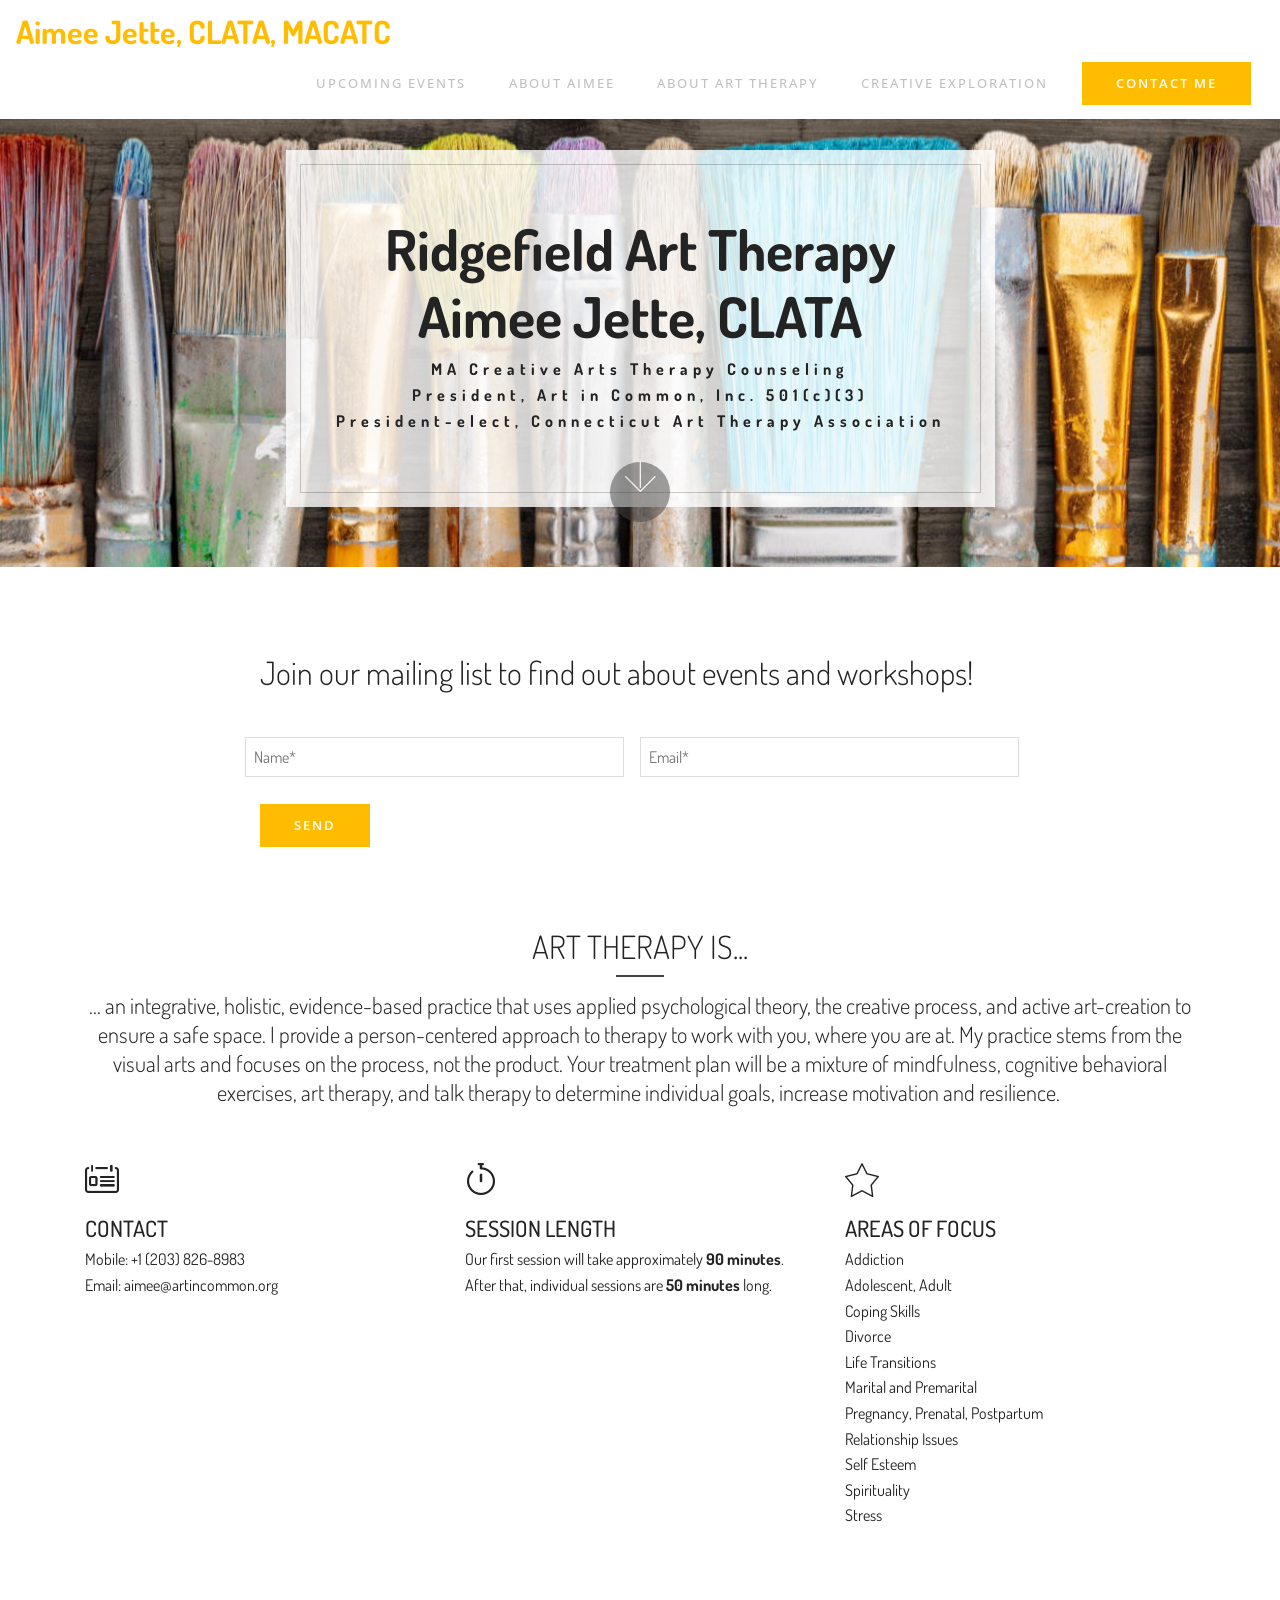
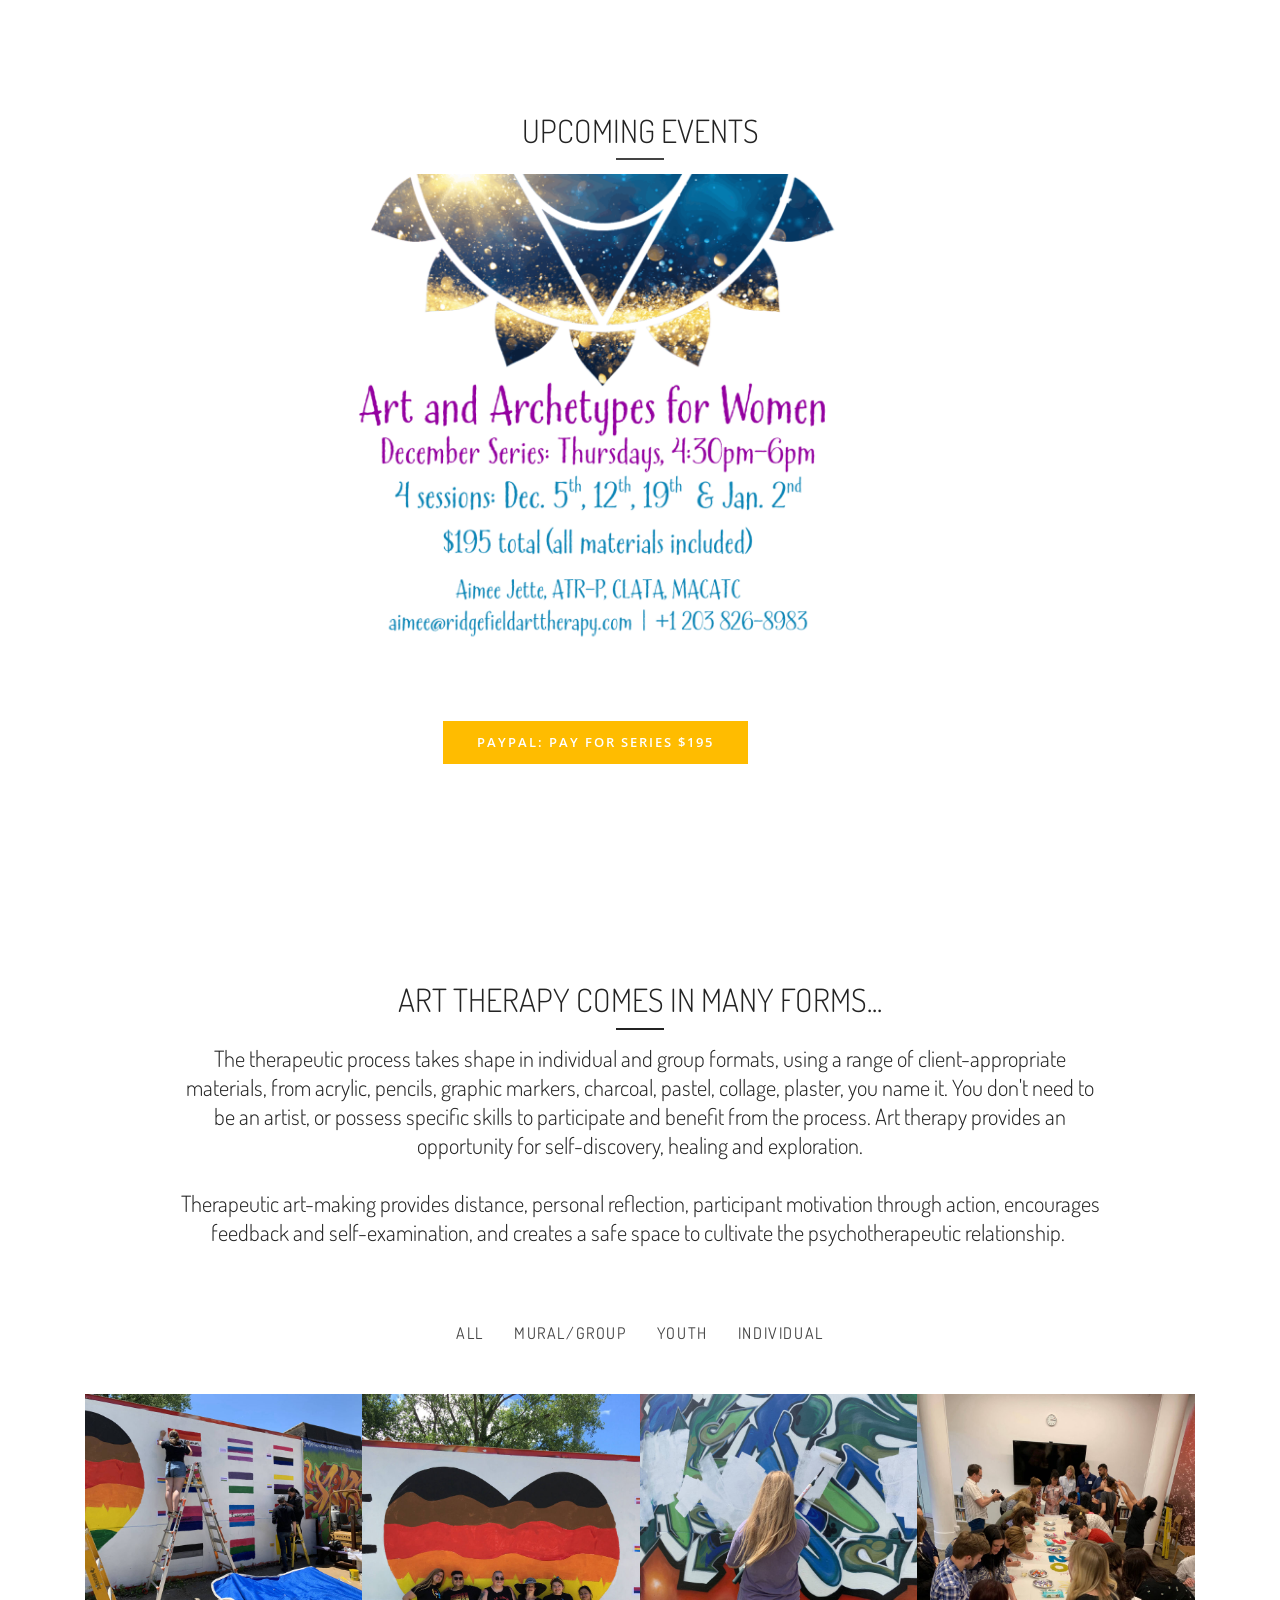
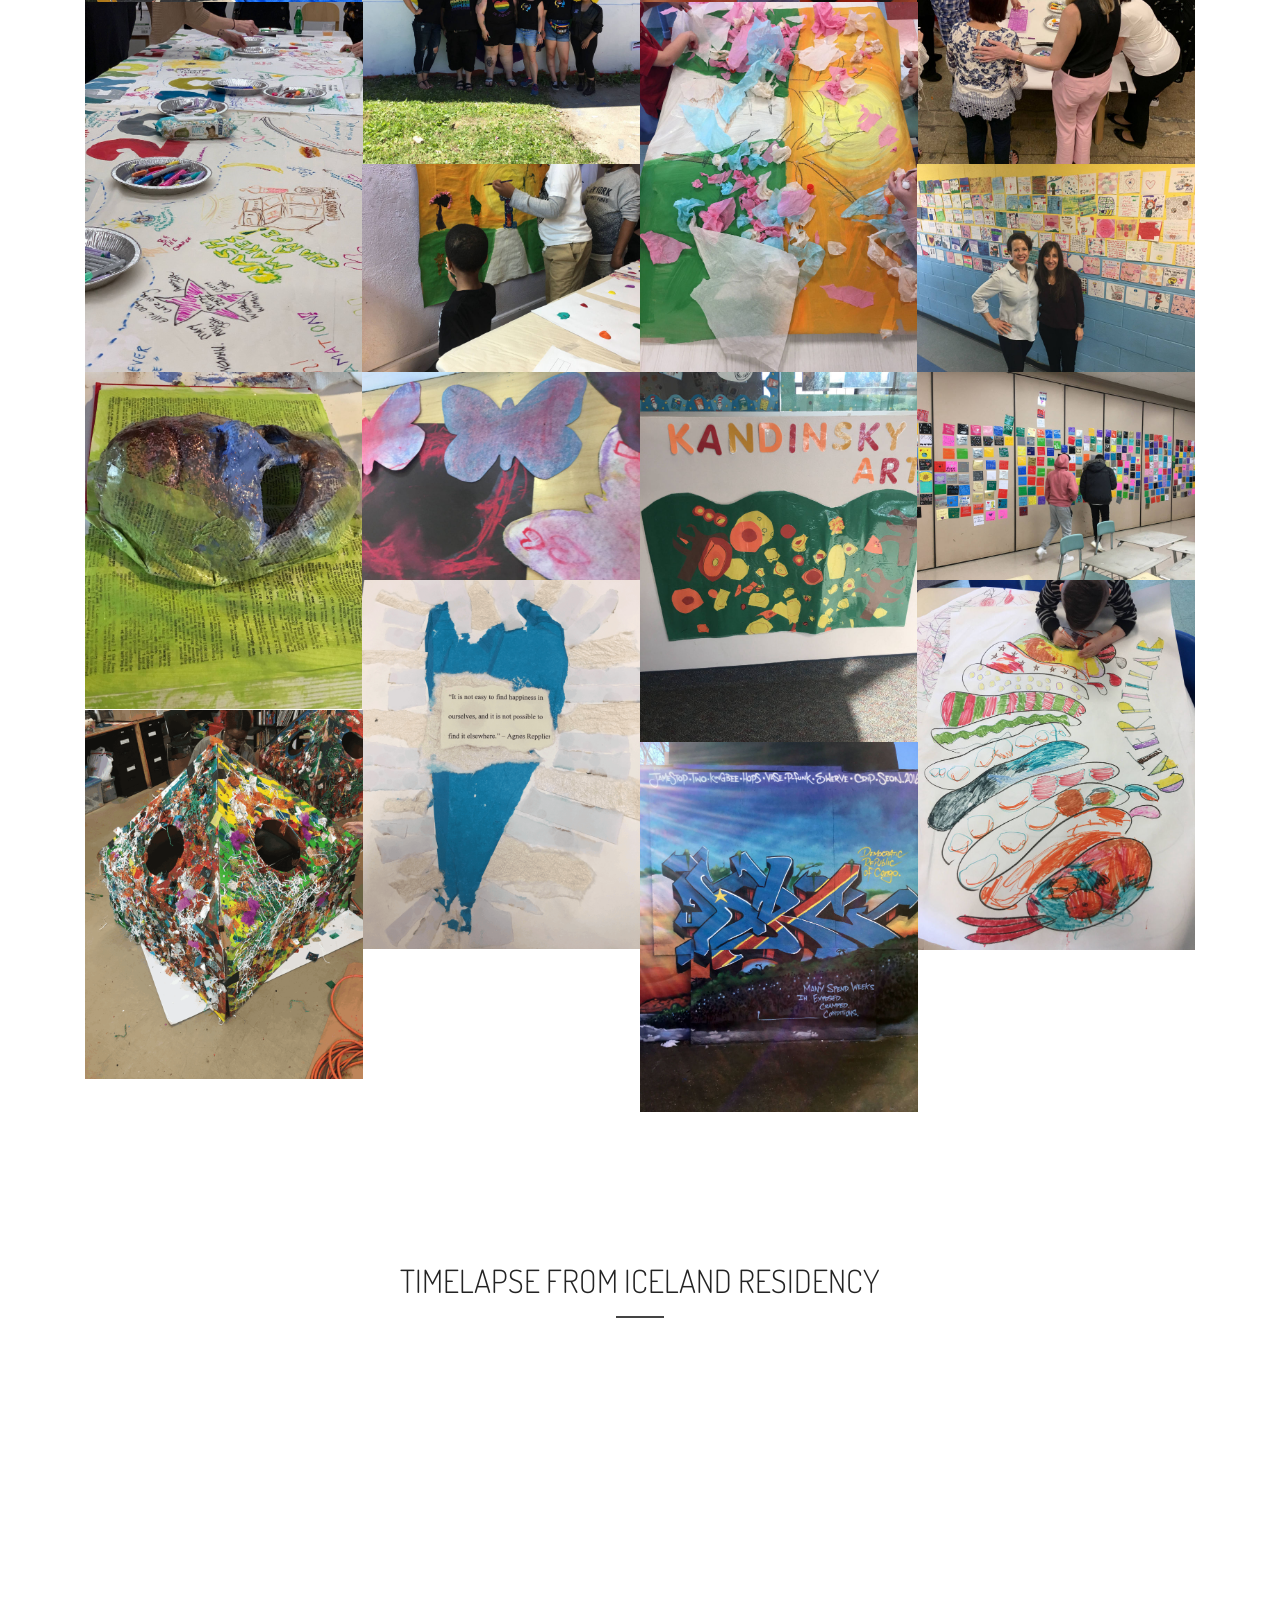
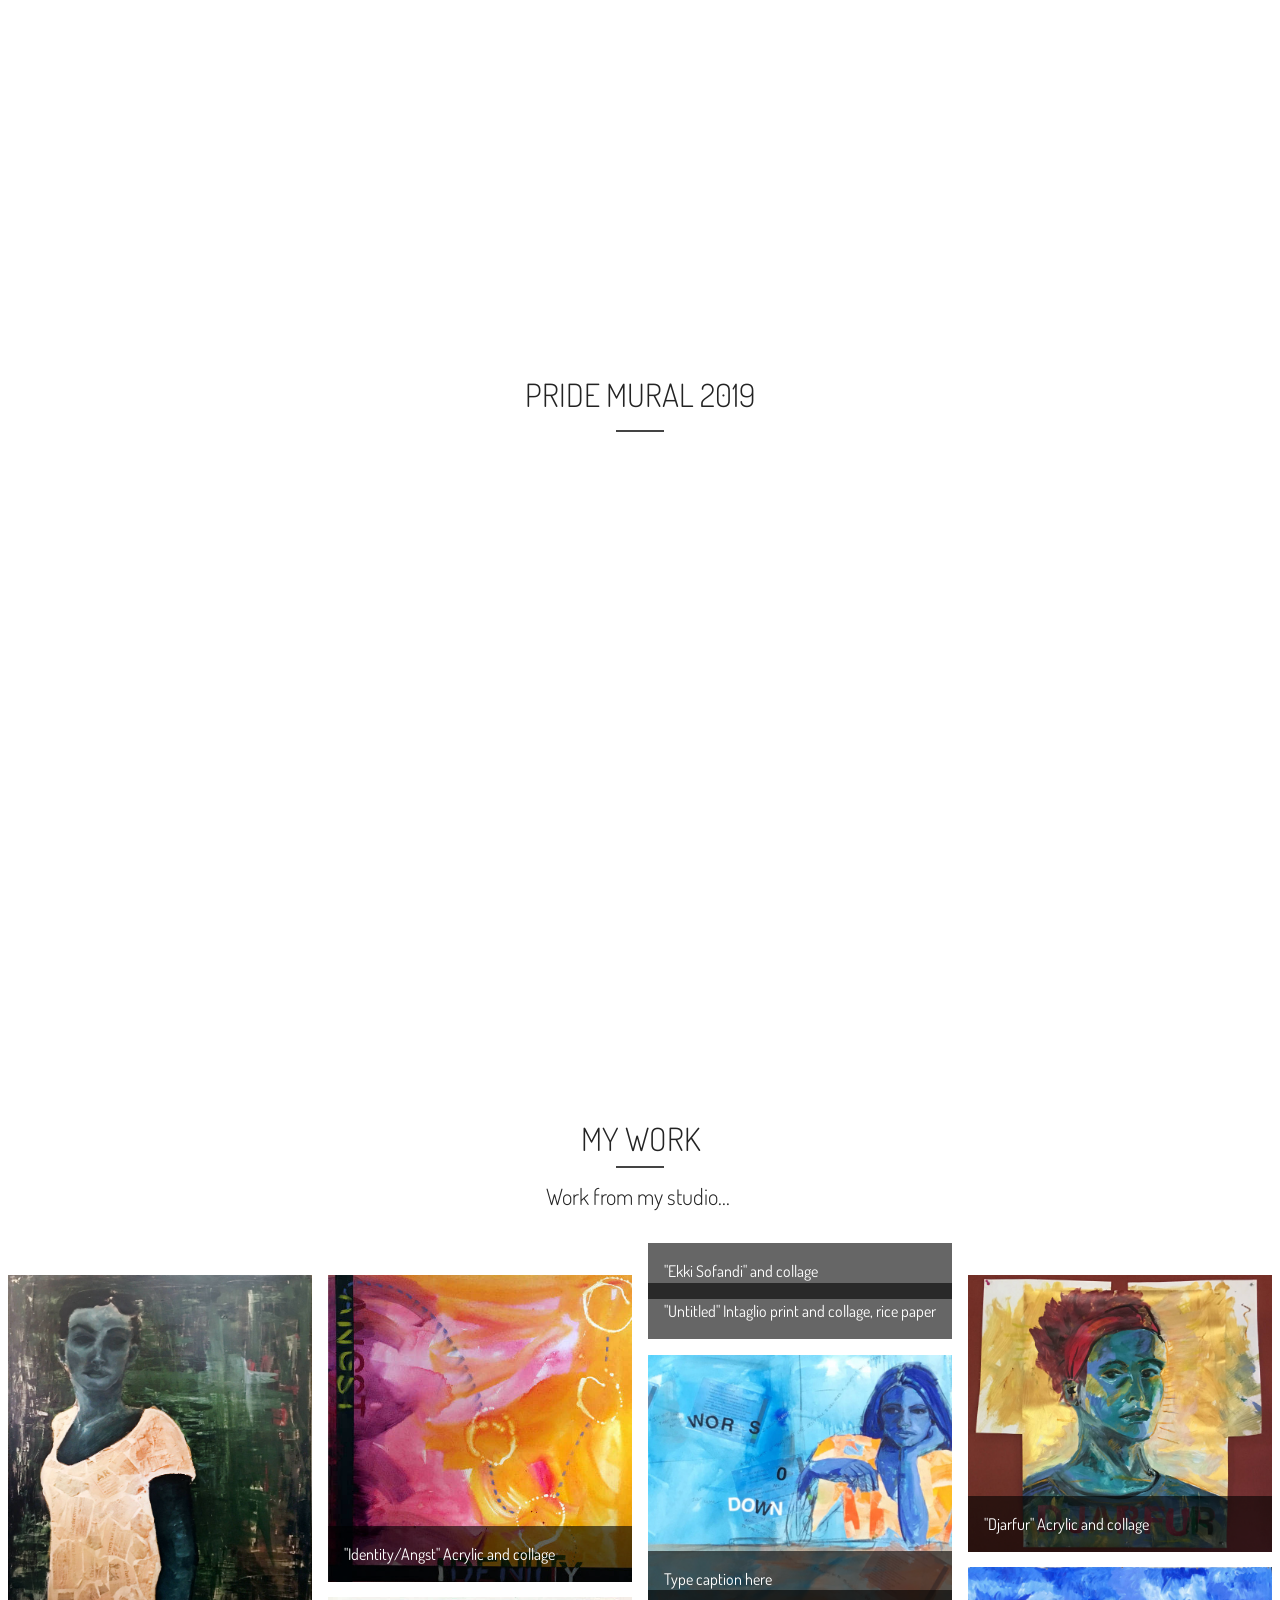
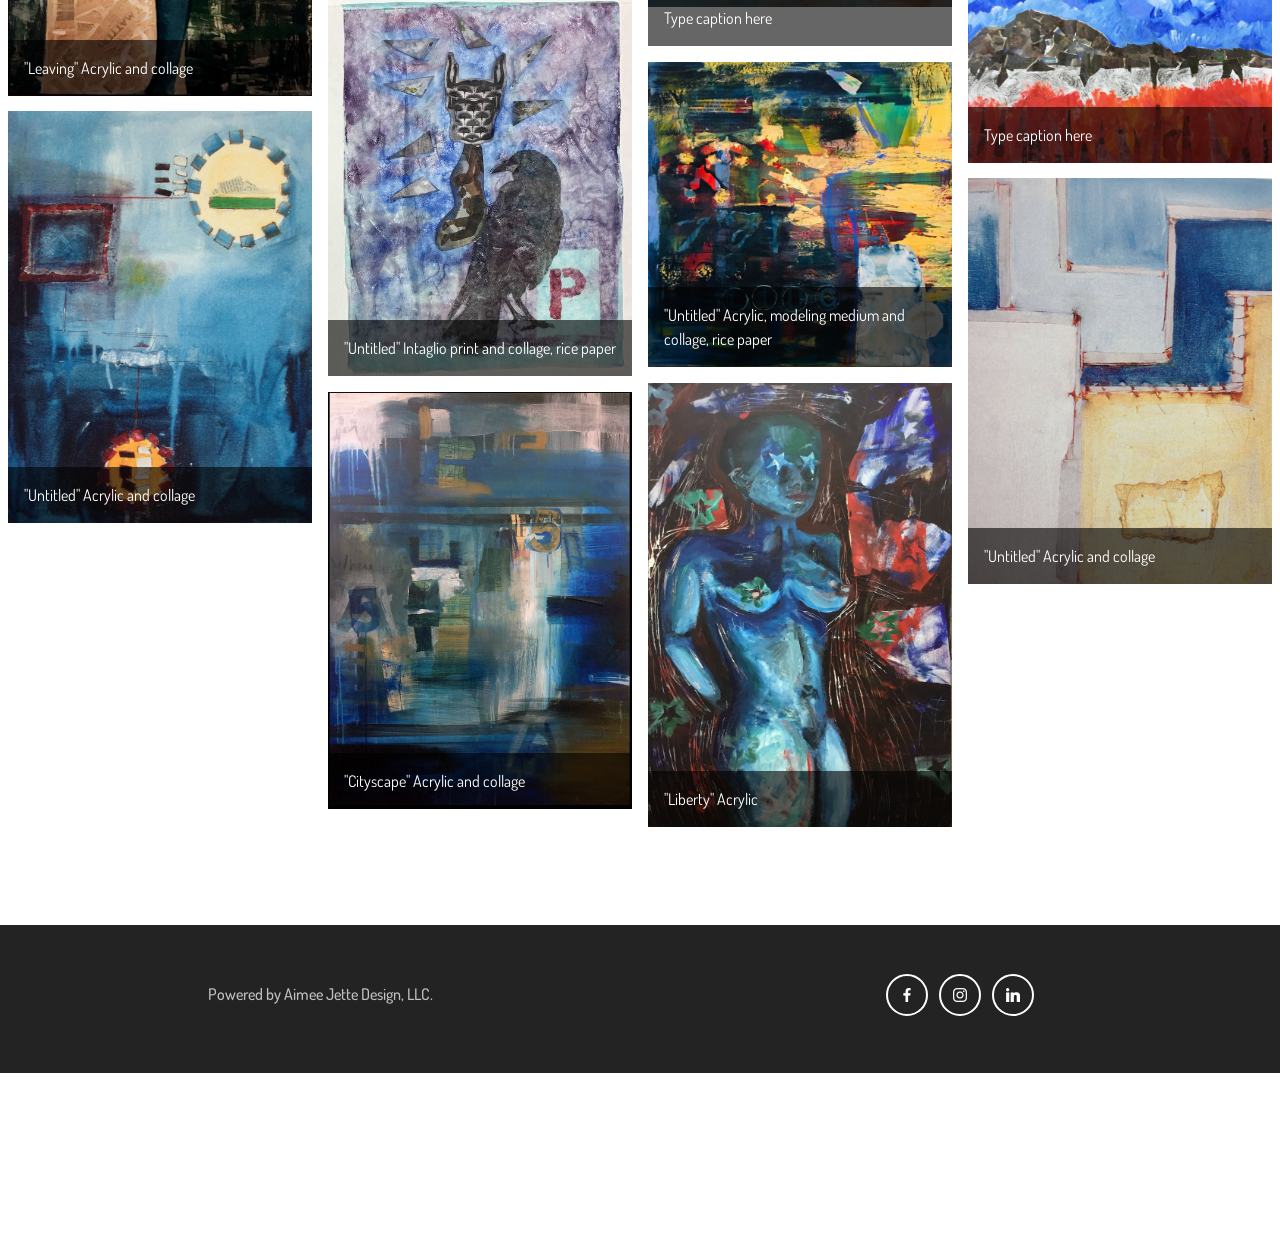
==== index.html @ 631304c2 "update" ====
<!DOCTYPE html>
<html  >
<head>
  <!-- Site made with Mobirise Website Builder v4.10.8, https://mobirise.com -->
  <meta charset="UTF-8">
  <meta http-equiv="X-UA-Compatible" content="IE=edge">
  <meta name="generator" content="Mobirise v4.10.8, mobirise.com">
  <meta name="viewport" content="width=device-width, initial-scale=1, minimum-scale=1">
  <link rel="shortcut icon" href="assets/images/logo3.png" type="image/x-icon">
  <meta name="description" content="">
  
  <title>Home</title>
  <link rel="stylesheet" href="assets/web/assets/mobirise-icons-bold/mobirise-icons-bold.css">
  <link rel="stylesheet" href="assets/web/assets/mobirise-icons/mobirise-icons.css">
  <link rel="stylesheet" href="assets/tether/tether.min.css">
  <link rel="stylesheet" href="assets/bootstrap/css/bootstrap.min.css">
  <link rel="stylesheet" href="assets/bootstrap/css/bootstrap-grid.min.css">
  <link rel="stylesheet" href="assets/bootstrap/css/bootstrap-reboot.min.css">
  <link rel="stylesheet" href="assets/shopping-cart/minicart-theme.css">
  <link rel="stylesheet" href="assets/dropdown/css/style.css">
  <link rel="stylesheet" href="assets/socicon/css/styles.css">
  <link rel="stylesheet" href="assets/datepicker/jquery.datetimepicker.min.css">
  <link rel="stylesheet" href="assets/formstyler/jquery.formstyler.css">
  <link rel="stylesheet" href="assets/formstyler/jquery.formstyler.theme.css">
  <link rel="stylesheet" href="assets/theme/css/style.css">
  <link rel="stylesheet" href="assets/gallery/style.css">
  <link rel="stylesheet" href="assets/formoid/recaptcha.css">
  <link rel="stylesheet" href="assets/mobirise/css/mbr-additional.css" type="text/css">
  
  
  

</head>
<body>
<script>var shopcartSettings = {"shopcart_top_offset":120,"side_offset":20,"site_width":1150,"shopcart_icon_color":"#FFFFFF","shopcart_back_color":"#000000","shopcart_icon_size":30,"sc_count_color":"#FFFFFF","sc_count_back_color":"#F97352","sc_count_size":12,"checkout_button":"Check out with"};</script>
  <section class="menu cid-rka8EshNyk" once="menu" id="menu2-g">

    
    

    <nav class="navbar navbar-dropdown navbar-fixed-top navbar-expand-lg">
        <div class="navbar-brand">
            
            <span class="navbar-caption-wrap"><a class="navbar-caption text-primary display-2" href="http://www.aimeejette.com">
                    Aimee Jette, CLATA, MACATC</a></span>
        </div>
        <button class="navbar-toggler" type="button" data-toggle="collapse" data-target="#navbarSupportedContent" aria-controls="navbarNavAltMarkup" aria-expanded="false" aria-label="Toggle navigation">
            <div class="hamburger">
                <span></span>
                <span></span>
                <span></span>
                <span></span>
            </div>
        </button>
      <div class="collapse navbar-collapse" id="navbarSupportedContent">
            <ul class="navbar-nav nav-dropdown" data-app-modern-menu="true"><li class="nav-item">
                    <a class="nav-link link text-warning display-4" href="page12.html">UPCOMING EVENTS</a>
                </li><li class="nav-item"><a class="nav-link link text-warning display-4" href="page11.html">ABOUT AIMEE</a></li>
                <li class="nav-item">
                    <a class="nav-link link text-warning display-4" href="page10.html">ABOUT ART THERAPY</a>
                </li><li class="nav-item"><a class="nav-link link text-warning display-4" href="page4.html">CREATIVE EXPLORATION</a></li></ul>
            <div class="navbar-buttons mbr-section-btn"><a class="btn btn-md btn-primary display-4" href="mailto:aimee@ridgefieldarttherapy.com">
                    CONTACT ME
                </a></div>
      </div>
    </nav>
</section>

<section class="cid-rkadycjL01 mbr-parallax-background" id="header1-m">

    

    
    <div class="container text-center" data-stellar-background-ratio=".5">
      <div class="row slider-wrapper">
        <div class="col-md-12">
            <div class="slider-text  slider-text-two">
              <h2 class="mbr-section-title mbr-fonts-style mbr-bold align-center display-1">Ridgefield Art Therapy<br>Aimee Jette, CLATA</h2>
              <h4 class="mbr-text mbr-fonts-style align-center display-7"><strong>MA Creative Arts Therapy Counseling</strong><div><strong>President, Art in Common, Inc. 501(c)(3)</strong></div><div><strong>President-elect, Connecticut Art Therapy Association</strong></div></h4><h4>
            </h4></div>
        </div>
      </div>
    </div>
    <div class="mbr-arrow hidden-sm-down" aria-hidden="true">
        <a href="#next">
            <i class="mbri-down mbr-iconfont"></i>
        </a>
    </div>
</section>

<section class="cid-rEaEsNKgM7" id="form2-2e">

    

    
    <div class="container">
        <div class="row justify-content-center">
            <div class="form-1 col-md-8 col-sm-12" data-form-type="formoid">
<!--Formbuilder Form-->
<form action="https://mobirise.com/" method="post" class="mbr-form" data-form-title="My Mobirise Form"><input type="hidden" name="email" data-form-email="true" value="d0CXk6of3L10fTx5164BUVUxFfa7FzzUs99em+1Q1yFfBDQRC6QDUCuBeezbeeYJNYtpTgvUiqi+luspYmqxMeEYYgOxk7EVb/z5l1MGYtjalUGMH9raP2vsZ+ra5LoQ.IUsytoeQvWRuCKDsJ4QBpJgsBMxU2Zvm2kBQ8r8RZcPCoiLZV9izLuMWxBJbY3Yu56a8RHLrnXKn2EpiJ4KpVR9gyOfVsxZiMXV/ZbaL5rFX9L6a/Rg1lpaVqaeTM5qB">
<div class="row">
<div hidden="hidden" data-form-alert="" class="alert alert-success col-12">We're happy you joined the mailing list! You will never receive spam from us.</div>
<div hidden="hidden" data-form-alert-danger="" class="alert alert-danger col-12">
</div>
</div>
<div class="dragArea row">
<div class="col-lg-12">
<h2 class="mbr-fonts-style mbr-section-heading display-2">Join our mailing list to find out about events and workshops!</h2>
</div>
<div class="col-lg-6 col-md-12 col-sm-12 input-wrap" data-for="name">
<input type="text" name="name" placeholder="Name*" data-form-field="Name" class="field display-7" value="" id="name-form2-2e">
</div>
<div data-for="email" class="col-md-6 input-wrap">
<input type="email" name="email" placeholder="Email*" data-form-field="Email" class="field display-7" value="" id="email-form2-2e">
</div>
<div class="col-lg-6 col-md-12 col-sm-12 input-group-btn">
<button type="submit" class="btn btn-form btn-primary display-4">SEND</button>
</div>
</div>
</form><!--Formbuilder Form-->
</div>
        </div>
   </div>
</section>

<section class="cid-rvc5bGpHfU" id="features1-1z">

    

    
    <div class="container">
        <h2 class="mbr-fonts-style mbr-section-title align-center display-2">ART THERAPY IS...</h2>
         <div class="underline align-center">
             <div class="line"></div>
         </div>

        <h3 class="mbr-fonts-style mbr-section-subtitle align-center mbr-light pt-3 display-5">... an integrative, holistic, evidence-based practice that uses applied psychological theory, the creative process, and active art-creation to ensure a safe space. I provide a person-centered approach to therapy to work with you, where you are at. My practice stems from the visual arts and focuses on the process, not the product. Your treatment plan will be a mixture of mindfulness, cognitive behavioral exercises, art therapy, and talk therapy to determine individual goals, increase motivation and resilience.&nbsp;</h3>

        <div class="row justify-content-center pt-5">
            <div class="col-md-6 row-item col-lg-4">
                <div class="card-img pb-3 align-left">
                    <span class="mbr-iconfont mbrib-contact-form"></span>
                </div>
                <h4 class="mbr-fonts-style mbr-card-title display-5">CONTACT</h4>

                <p class="mbr-text mbr-fonts-style display-7">Mobile: +1 (203) 826-8983<br>Email: aimee@artincommon.org</p>
            </div>

            <div class="col-md-6 row-item col-lg-4">
                <div class="card-img pb-3 align-left">
                    <span class="mbr-iconfont mbrib-timer"></span>
                </div>
                <h4 class="mbr-fonts-style mbr-card-title display-5">SESSION LENGTH</h4>

                <p class="mbr-text mbr-fonts-style display-7">Our first session will take approximately <strong>90 minutes</strong>. After that, individual sessions are <strong>50 minutes</strong> long.</p>
            </div>

            <div class="col-md-6 row-item col-lg-4">
                <div class="card-img pb-3 align-left">
                    <span class="mbr-iconfont mbri-star"></span>
                </div>
                <h4 class="mbr-fonts-style mbr-card-title display-5">AREAS OF FOCUS</h4>
                <p class="mbr-text mbr-fonts-style display-7">Addiction<br>Adolescent, Adult<br>Coping Skills<br>Divorce<br>Life Transitions<br>Marital and Premarital<br>Pregnancy, Prenatal, Postpartum<br>Relationship Issues<br>Self Esteem<br>Spirituality<br>Stress</p>
            </div>

            
        </div>
    </div>
</section>

<section class="features8 cid-rD1vxUq7VD" id="features8-2a">

    

    
    <div class="container">
        <div class="row blog-block">
            <div class="col-md-12">
              <h2 class="mbr-section-title mbr-fonts-style align-center display-2">
                  UPCOMING EVENTS</h2>
               <div class="underline align-center">
                   <div class="line"></div>
               </div>
              
            </div>

            <div class="row row-content justify-content-center">
                <div class="card py-3 col-12 col-md-6">
                    <div class="card-wrapper">
                        <div class="card-img">
                            <img src="assets/images/december-series-1050x1050.png" title="" alt="">
                        </div>
                        <div class="card-box">
                            
                           
                            
                              
                        </div>
                        <div class="mbr-section-btn align-center"><a href="https://www.paypal.com/cgi-bin/webscr?business=aimee%40ridgefieldarttherapy.com&cmd=_xclick&amount=195&item_name=Art+and+Mindfulness+Womens&currency_code=USD" class="btn btn-primary display-4">PAYPAL: PAY FOR SERIES $195</a></div>  
                    </div>
                </div>
            
                
            
                
            
                
                
            
                
            </div>
        </div>
    </div>
</section>

<section class="mbr-gallery mbr-slider-carousel cid-rvavUXRwmH" id="gallery3-1f">

    
    <div class="container">
        <div class="row justify-content-center">
            <div class="col-sm-10">
                <h2 class="mbr-section-title mbr-fonts-style align-center display-2">
                    ART THERAPY COMES IN MANY FORMS...</h2>
                <div class="underline align-center">
                    <div class="line"></div>
                </div>
                <h3 class="mbr-section-subtitle mbr-light mbr-fonts-style pt-3 align-center display-5">The therapeutic process takes shape in individual and group formats, using a range of client-appropriate materials, from acrylic, pencils, graphic markers, charcoal, pastel, collage, plaster, you name it. You don't need to be an artist, or possess specific skills to participate and benefit from the process. Art therapy provides an opportunity for self-discovery, healing and exploration.<br><br>Therapeutic art-making provides distance, personal reflection, participant motivation through action, encourages feedback and self-examination, and creates a safe space to cultivate the psychotherapeutic relationship.&nbsp;</h3>
            </div>
        </div>
    </div>
    
    <div class="container">
        <div class="pt-5"><!-- Filter --><div class="mbr-gallery-filter container gallery-filter-active"><ul buttons="0"><li class="mbr-gallery-filter-all"><a class="btn btn-md btn-primary-outline active display-7" href="">All</a></li></ul></div><!-- Gallery --><div class="mbr-gallery-row"><div class="mbr-gallery-layout-default"><div><div><div class="mbr-gallery-item mbr-gallery-item--p0" data-video-url="false" data-tags="Mural/Group"><div href="#lb-gallery3-1f" data-slide-to="0" data-toggle="modal"><img src="assets/images/img-781-2000x1500-800x600.jpg" alt="" title=""><span class="icon-focus"></span></div></div><div class="mbr-gallery-item mbr-gallery-item--p0" data-video-url="false" data-tags="Mural/Group"><div href="#lb-gallery3-1f" data-slide-to="1" data-toggle="modal"><img src="assets/images/img-596-2000x2667-800x1067.jpg" alt="" title=""><span class="icon-focus"></span></div></div><div class="mbr-gallery-item mbr-gallery-item--p0" data-video-url="false" data-tags="Mural/Group"><div href="#lb-gallery3-1f" data-slide-to="2" data-toggle="modal"><img src="assets/images/img-730-2000x1500-800x600.jpg" alt="" title=""><span class="icon-focus"></span></div></div><div class="mbr-gallery-item mbr-gallery-item--p0" data-video-url="false" data-tags="Mural/Group"><div href="#lb-gallery3-1f" data-slide-to="3" data-toggle="modal"><img src="assets/images/img-304-2000x2667-800x1067.jpg" alt="" title=""><span class="icon-focus"></span></div></div><div class="mbr-gallery-item mbr-gallery-item--p0" data-video-url="false" data-tags="Mural/Group"><div href="#lb-gallery3-1f" data-slide-to="4" data-toggle="modal"><img src="assets/images/img-306-2000x2667-800x1067.jpg" alt="" title=""><span class="icon-focus"></span></div></div><div class="mbr-gallery-item mbr-gallery-item--p0" data-video-url="false" data-tags="Youth"><div href="#lb-gallery3-1f" data-slide-to="5" data-toggle="modal"><img src="assets/images/img-1161-2000x2667-800x1067.jpg" alt="" title=""><span class="icon-focus"></span></div></div><div class="mbr-gallery-item mbr-gallery-item--p0" data-video-url="false" data-tags="Youth"><div href="#lb-gallery3-1f" data-slide-to="6" data-toggle="modal"><img src="assets/images/img-1173-2000x1500-800x600.jpg" alt="" title=""><span class="icon-focus"></span></div></div><div class="mbr-gallery-item mbr-gallery-item--p0" data-video-url="false" data-tags="Youth"><div href="#lb-gallery3-1f" data-slide-to="7" data-toggle="modal"><img src="assets/images/img-658-2000x1500-800x600.jpg" alt="" title=""><span class="icon-focus"></span></div></div><div class="mbr-gallery-item mbr-gallery-item--p0" data-video-url="false" data-tags="Individual"><div href="#lb-gallery3-1f" data-slide-to="8" data-toggle="modal"><img src="assets/images/img-1604-2000x2434-800x974.jpg" alt="" title=""><span class="icon-focus"></span></div></div><div class="mbr-gallery-item mbr-gallery-item--p0" data-video-url="false" data-tags="Youth"><div href="#lb-gallery3-1f" data-slide-to="9" data-toggle="modal"><img src="assets/images/img-1625-2000x1500-800x600.jpg" alt="" title=""><span class="icon-focus"></span></div></div><div class="mbr-gallery-item mbr-gallery-item--p0" data-video-url="false" data-tags="Youth"><div href="#lb-gallery3-1f" data-slide-to="10" data-toggle="modal"><img src="assets/images/kandinsky-2000x2667-800x1067.jpg" alt="" title=""><span class="icon-focus"></span></div></div><div class="mbr-gallery-item mbr-gallery-item--p0" data-video-url="false" data-tags="Mural/Group"><div href="#lb-gallery3-1f" data-slide-to="11" data-toggle="modal"><img src="assets/images/img-476-2000x1500-800x600.jpg" alt="" title=""><span class="icon-focus"></span></div></div><div class="mbr-gallery-item mbr-gallery-item--p0" data-video-url="false" data-tags="Individual"><div href="#lb-gallery3-1f" data-slide-to="12" data-toggle="modal"><img src="assets/images/img-1439-1000x1333-800x1066.png" alt="" title=""><span class="icon-focus"></span></div></div><div class="mbr-gallery-item mbr-gallery-item--p0" data-video-url="false" data-tags="Individual"><div href="#lb-gallery3-1f" data-slide-to="13" data-toggle="modal"><img src="assets/images/img-1676-2000x2667-800x1067.jpg" alt="" title=""><span class="icon-focus"></span></div></div><div class="mbr-gallery-item mbr-gallery-item--p0" data-video-url="false" data-tags="Mural/Group"><div href="#lb-gallery3-1f" data-slide-to="14" data-toggle="modal"><img src="assets/images/queens-1000x1333-800x1066.png" alt="" title=""><span class="icon-focus"></span></div></div><div class="mbr-gallery-item mbr-gallery-item--p0" data-video-url="false" data-tags="Mural/Group"><div href="#lb-gallery3-1f" data-slide-to="15" data-toggle="modal"><img src="assets/images/drc-2-2000x2667-800x1067.jpg" alt="" title=""><span class="icon-focus"></span></div></div></div></div><div class="clearfix"></div></div></div><!-- Lightbox --><div data-app-prevent-settings="" class="mbr-slider modal fade carousel slide" tabindex="-1" data-keyboard="true" data-interval="false" id="lb-gallery3-1f"><div class="modal-dialog"><div class="modal-content"><div class="modal-body"><div class="carousel-inner"><div class="carousel-item"><img src="assets/images/img-781-2000x1500.jpg" alt="" title=""></div><div class="carousel-item"><img src="assets/images/img-596-2000x2667.jpg" alt="" title=""></div><div class="carousel-item"><img src="assets/images/img-730-2000x1500.jpg" alt="" title=""></div><div class="carousel-item"><img src="assets/images/img-304-2000x2667.jpg" alt="" title=""></div><div class="carousel-item"><img src="assets/images/img-306-2000x2667.jpg" alt="" title=""></div><div class="carousel-item"><img src="assets/images/img-1161-2000x2667.jpg" alt="" title=""></div><div class="carousel-item"><img src="assets/images/img-1173-2000x1500.jpg" alt="" title=""></div><div class="carousel-item"><img src="assets/images/img-658-2000x1500.jpg" alt="" title=""></div><div class="carousel-item"><img src="assets/images/img-1604-2000x2434.jpg" alt="" title=""></div><div class="carousel-item"><img src="assets/images/img-1625-2000x1500.jpg" alt="" title=""></div><div class="carousel-item"><img src="assets/images/kandinsky-2000x2667.jpg" alt="" title=""></div><div class="carousel-item"><img src="assets/images/img-476-2000x1500.jpg" alt="" title=""></div><div class="carousel-item"><img src="assets/images/img-1439-1000x1333.png" alt="" title=""></div><div class="carousel-item"><img src="assets/images/img-1676-2000x2667.jpg" alt="" title=""></div><div class="carousel-item"><img src="assets/images/queens-1000x1333.png" alt="" title=""></div><div class="carousel-item active"><img src="assets/images/drc-2-2000x2667.jpg" alt="" title=""></div></div><a class="carousel-control carousel-control-prev" role="button" data-slide="prev" href="#lb-gallery3-1f"><span class="mbri-left mbr-iconfont" aria-hidden="true"></span><span class="sr-only">Previous</span></a><a class="carousel-control carousel-control-next" role="button" data-slide="next" href="#lb-gallery3-1f"><span class="mbri-right mbr-iconfont" aria-hidden="true"></span><span class="sr-only">Next</span></a><a class="close" href="#" role="button" data-dismiss="modal"><span class="sr-only">Close</span></a></div></div></div></div></div>
    </div>

</section>

<section class="cid-rvaAMPfiuN" id="features7-1i">

    
    
    <div class="container">
        <h2 class="mbr-section-title mbr-fonts-style align-center display-2">TIMELAPSE FROM ICELAND RESIDENCY</h2>
        <div class="underline align-center">
            <div class="line"></div>
        </div>
        
        <figure class="mbr-figure align-center pt-3">
            <div class="video-block" style="width: 80%;">
                <div><iframe class="mbr-embedded-video" src="https://www.youtube.com/embed/aMRI35yAw5Y?rel=0&amp;amp;showinfo=0&amp;autoplay=0&amp;loop=0" width="1280" height="720" frameborder="0" allowfullscreen></iframe></div>
            </div>
        </figure>
        
    </div>
</section>

<section class="cid-rvaAA4yTII" id="features7-1h">

    
    
    <div class="container">
        <h2 class="mbr-section-title mbr-fonts-style align-center display-2">
            PRIDE MURAL 2019</h2>
        <div class="underline align-center">
            <div class="line"></div>
        </div>
        
        <figure class="mbr-figure align-center pt-3">
            <div class="video-block" style="width: 80%;">
                <div><iframe class="mbr-embedded-video" src="https://www.youtube.com/embed/46YLRyniuAQ?rel=0&amp;amp;showinfo=0&amp;autoplay=0&amp;loop=0" width="1280" height="720" frameborder="0" allowfullscreen></iframe></div>
            </div>
        </figure>
        
    </div>
</section>

<section class="mbr-gallery mbr-slider-carousel cid-rvatJ3SUwm" id="gallery2-1d">

    
    <div class="container">
        <div class="row justify-content-center">
            <div class="col-sm-10">
                <h2 class="mbr-section-title mbr-fonts-style align-center display-2">
                    MY WORK
                </h2>
                <div class="underline align-center">
                    <div class="line"></div>
                </div>
                <h3 class="mbr-section-subtitle mbr-light mbr-fonts-style pt-3 align-center display-5">
                    Work from my studio...&nbsp;</h3>
            </div>
        </div>
    </div>
    
    <div>
        <div class="pt-5"><!-- Filter --><!-- Gallery --><div class="mbr-gallery-row"><div class="mbr-gallery-layout-default"><div><div><div class="mbr-gallery-item mbr-gallery-item--p1" data-video-url="false" data-tags="Awesome"><div href="#lb-gallery2-1d" data-slide-to="0" data-toggle="modal"><img src="assets/images/leaving-36x48-2000x2767-800x1107.jpg" alt="" title=""><span class="icon-focus"></span><span class="mbr-gallery-title mbr-fonts-style display-7">"Leaving" Acrylic and collage</span></div></div><div class="mbr-gallery-item mbr-gallery-item--p1" data-video-url="false" data-tags="Awesome"><div href="#lb-gallery2-1d" data-slide-to="1" data-toggle="modal"><img src="assets/images/art-identity-angst-1-510x514-510x514.jpg" alt="" title=""><span class="icon-focus"></span><span class="mbr-gallery-title mbr-fonts-style display-7">"Identity/Angst" Acrylic and collage</span></div></div><div class="mbr-gallery-item mbr-gallery-item--p1" data-video-url="false" data-tags="Responsive"><div href="#lb-gallery2-1d" data-slide-to="2" data-toggle="modal"><img src="assets/images/ekki-1-2000x2003-800x801.jpg" alt="" title=""><span class="icon-focus"></span><span class="mbr-gallery-title mbr-fonts-style display-7">"Ekki Sofandi" and collage</span></div></div><div class="mbr-gallery-item mbr-gallery-item--p1" data-video-url="false" data-tags="Creative"><div href="#lb-gallery2-1d" data-slide-to="3" data-toggle="modal"><img src="assets/images/djarfur-30x36-2000x1817-800x727.jpg" alt="" title=""><span class="icon-focus"></span><span class="mbr-gallery-title mbr-fonts-style display-7">"Djarfur" Acrylic and collage</span></div></div><div class="mbr-gallery-item mbr-gallery-item--p1" data-video-url="false" data-tags="Animated"><div href="#lb-gallery2-1d" data-slide-to="4" data-toggle="modal"><img src="assets/images/crow1-1-510x704-510x704.jpg" alt="" title=""><span class="icon-focus"></span><span class="mbr-gallery-title mbr-fonts-style display-7">"Untitled" Intaglio print and collage, rice paper</span></div></div><div class="mbr-gallery-item mbr-gallery-item--p1" data-video-url="false" data-tags="Awesome"><div href="#lb-gallery2-1d" data-slide-to="5" data-toggle="modal"><img src="assets/images/img-478-1261x1045-800x663.jpg" alt="" title=""><span class="icon-focus"></span><span class="mbr-gallery-title mbr-fonts-style display-7">Type caption here</span></div></div><div class="mbr-gallery-item mbr-gallery-item--p1" data-video-url="false" data-tags="Awesome"><div href="#lb-gallery2-1d" data-slide-to="6" data-toggle="modal"><img src="assets/images/img-471-1466x942-800x514.jpg" alt="" title=""><span class="icon-focus"></span><span class="mbr-gallery-title mbr-fonts-style display-7">Type caption here</span></div></div><div class="mbr-gallery-item mbr-gallery-item--p1" data-video-url="false" data-tags="Responsive"><div href="#lb-gallery2-1d" data-slide-to="7" data-toggle="modal"><img src="assets/images/crow2-1-510x636-510x636.jpg" alt="" title=""><span class="icon-focus"></span><span class="mbr-gallery-title mbr-fonts-style display-7">"Untitled" Intaglio print and collage, rice paper</span></div></div><div class="mbr-gallery-item mbr-gallery-item--p1" data-video-url="false" data-tags="Animated"><div href="#lb-gallery2-1d" data-slide-to="8" data-toggle="modal"><img src="assets/images/wrapped-510x505-510x505.jpg" alt="" title=""><span class="icon-focus"></span><span class="mbr-gallery-title mbr-fonts-style display-7">Type caption here</span></div></div><div class="mbr-gallery-item mbr-gallery-item--p1" data-video-url="false" data-tags="Awesome"><div href="#lb-gallery2-1d" data-slide-to="9" data-toggle="modal"><img src="assets/images/circles-1-1110x1112-800x801.jpg" alt="" title=""><span class="icon-focus"></span><span class="mbr-gallery-title mbr-fonts-style display-7">"Untitled" Acrylic, modeling medium and collage, rice paper</span></div></div><div class="mbr-gallery-item mbr-gallery-item--p1" data-video-url="false" data-tags="Awesome"><div href="#lb-gallery2-1d" data-slide-to="10" data-toggle="modal"><img src="assets/images/imperfect-3-18x24-2000x2710-800x1084.jpg" alt="" title=""><span class="icon-focus"></span><span class="mbr-gallery-title mbr-fonts-style display-7">"Untitled" Acrylic and collage</span></div></div><div class="mbr-gallery-item mbr-gallery-item--p1" data-video-url="false" data-tags="Awesome"><div href="#lb-gallery2-1d" data-slide-to="11" data-toggle="modal"><img src="assets/images/imperfect-5-18x24-2000x2670-800x1068.jpg" alt="" title=""><span class="icon-focus"></span><span class="mbr-gallery-title mbr-fonts-style display-7">"Untitled" Acrylic and collage</span></div></div><div class="mbr-gallery-item mbr-gallery-item--p1" data-video-url="false" data-tags="Awesome"><div href="#lb-gallery2-1d" data-slide-to="12" data-toggle="modal"><img src="assets/images/liberty-40x60-1792x2613-800x1167.jpg" alt="" title=""><span class="icon-focus"></span><span class="mbr-gallery-title mbr-fonts-style display-7">"Liberty" Acrylic</span></div></div><div class="mbr-gallery-item mbr-gallery-item--p1" data-video-url="false" data-tags="Awesome"><div href="#lb-gallery2-1d" data-slide-to="13" data-toggle="modal"><img src="assets/images/cityscape-36x48-752x1030-752x1030.jpg" alt="" title=""><span class="icon-focus"></span><span class="mbr-gallery-title mbr-fonts-style display-7">"Cityscape" Acrylic and collage</span></div></div></div></div><div class="clearfix"></div></div></div><!-- Lightbox --><div data-app-prevent-settings="" class="mbr-slider modal fade carousel slide" tabindex="-1" data-keyboard="true" data-interval="false" id="lb-gallery2-1d"><div class="modal-dialog"><div class="modal-content"><div class="modal-body"><div class="carousel-inner"><div class="carousel-item"><img src="assets/images/leaving-36x48-2000x2767.jpg" alt="" title=""></div><div class="carousel-item active"><img src="assets/images/art-identity-angst-1-510x514.jpg" alt="" title=""></div><div class="carousel-item"><img src="assets/images/ekki-1-2000x2003.jpg" alt="" title=""></div><div class="carousel-item"><img src="assets/images/djarfur-30x36-2000x1817.jpg" alt="" title=""></div><div class="carousel-item"><img src="assets/images/crow1-1-510x704.jpg" alt="" title=""></div><div class="carousel-item"><img src="assets/images/img-478-1261x1045.jpg" alt="" title=""></div><div class="carousel-item"><img src="assets/images/img-471-1466x942.jpg" alt="" title=""></div><div class="carousel-item"><img src="assets/images/crow2-1-510x636.jpg" alt="" title=""></div><div class="carousel-item"><img src="assets/images/wrapped-510x505.jpg" alt="" title=""></div><div class="carousel-item"><img src="assets/images/circles-1-1110x1112.jpg" alt="" title=""></div><div class="carousel-item"><img src="assets/images/imperfect-3-18x24-2000x2710.jpg" alt="" title=""></div><div class="carousel-item"><img src="assets/images/imperfect-5-18x24-2000x2670.jpg" alt="" title=""></div><div class="carousel-item"><img src="assets/images/liberty-40x60-1792x2613.jpg" alt="" title=""></div><div class="carousel-item"><img src="assets/images/cityscape-36x48-752x1030.jpg" alt="" title=""></div></div><a class="carousel-control carousel-control-prev" role="button" data-slide="prev" href="#lb-gallery2-1d"><span class="mbri-left mbr-iconfont" aria-hidden="true"></span><span class="sr-only">Previous</span></a><a class="carousel-control carousel-control-next" role="button" data-slide="next" href="#lb-gallery2-1d"><span class="mbri-right mbr-iconfont" aria-hidden="true"></span><span class="sr-only">Next</span></a><a class="close" href="#" role="button" data-dismiss="modal"><span class="sr-only">Close</span></a></div></div></div></div></div>
    </div>

</section>

<section class="cid-rkbKHz0RHT" id="footer2-11">

    

    
       <div class="container-fluid text-center">
           <div class="row justify-content-center">
             <div class="col-md-6 col-sm-12">
                 <h3 class="inner-text mbr-fonts-style content-text display-7">Powered by Aimee Jette Design, LLC.</h3>
             </div>
             <div class="social-media col-md-6 col-sm-12">
                  <ul>
                      <li>
                        <a class="icon-transition" href="https://www.facebook.com/aimeejette">
                          <span class="mbr-iconfont socicon-facebook socicon"></span>
                        </a>
                      </li>
                      <li>
                        <a class="icon-transition" href="https://www.instagram.com/artincommon/">
                          <span class="mbr-iconfont socicon-instagram socicon"></span>
                        </a>
                      </li>
                      <li>
                        <a class="icon-transition" href="https://www.linkedin.com/in/aimeejette/">
                          <span class="mbr-iconfont socicon-linkedin socicon"></span>
                        </a>
                      </li>
                      
                      
                   </ul>
              </div>
    </div>
       </div>

</section>

<div id="custom-html-24"><!-- Type valid HTML here -->
<!-- for more info: https://www.ampproject.org/ -->

<div>
    <script type="text/javascript" src="//downloads.mailchimp.com/js/signup-forms/popup/unique-methods/embed.js" data-dojo-config="usePlainJson: true, isDebug: false"></script><script type="text/javascript">window.dojoRequire(["mojo/signup-forms/Loader"], function(L) { L.start({"baseUrl":"mc.us19.list-manage.com","uuid":"6e3feb8589e46d571133fb8d4","lid":"5d76d32ec7","uniqueMethods":true}) })</script>
</div></div>


  <script src="assets/web/assets/jquery/jquery.min.js"></script>
  <script src="assets/tether/tether.min.js"></script>
  <script src="assets/popper/popper.min.js"></script>
  <script src="assets/bootstrap/js/bootstrap.min.js"></script>
  <script src="assets/shopping-cart/minicart.js"></script>
  <script src="assets/shopping-cart/jquery.easing.min.js"></script>
  <script src="assets/shopping-cart/minicart-customizer.js"></script>
  <script src="assets/parallax/jarallax.min.js"></script>
  <script src="assets/dropdown/js/nav-dropdown.js"></script>
  <script src="assets/dropdown/js/navbar-dropdown.js"></script>
  <script src="assets/touchswipe/jquery.touch-swipe.min.js"></script>
  <script src="assets/smoothscroll/smooth-scroll.js"></script>
  <script src="assets/datepicker/jquery.datetimepicker.full.js"></script>
  <script src="assets/masonry/masonry.pkgd.min.js"></script>
  <script src="assets/imagesloaded/imagesloaded.pkgd.min.js"></script>
  <script src="assets/bootstrapcarouselswipe/bootstrap-carousel-swipe.js"></script>
  <script src="assets/sociallikes/social-likes.js"></script>
  <script src="assets/formstyler/jquery.formstyler.js"></script>
  <script src="assets/formstyler/jquery.formstyler.min.js"></script>
  <script src="assets/theme/js/script.js"></script>
  <script src="assets/gallery/player.min.js"></script>
  <script src="assets/gallery/script.js"></script>
  <script src="assets/formoid/formoid.min.js"></script>
  
  

</body>
</html>
---- assets/web/assets/mobirise-icons-bold/mobirise-icons-bold.css ----
@font-face {
  font-family: 'mobirise-icons-bold';
  src:  url('mobirise-icons-bold.eot?m1l4yr');
  src:  url('mobirise-icons-bold.eot?m1l4yr#iefix') format('embedded-opentype'),
    url('mobirise-icons-bold.ttf?m1l4yr') format('truetype'),
    url('mobirise-icons-bold.woff?m1l4yr') format('woff'),
    url('mobirise-icons-bold.svg?m1l4yr#mobirise-icons-bold') format('svg');
  font-weight: normal;
  font-style: normal;
}

[class^="mbrib-"], [class*="mbrib-"] {
  /* use !important to prevent issues with browser extensions that change fonts */
  font-family: 'mobirise-icons-bold' !important;
  speak: none;
  font-style: normal;
  font-weight: normal;
  font-variant: normal;
  text-transform: none;
  line-height: 1;

  /* Better Font Rendering =========== */
  -webkit-font-smoothing: antialiased;
  -moz-osx-font-smoothing: grayscale;
}

.mbrib-add-submenu:before {
  content: "\e900";
}
.mbrib-alert:before {
  content: "\e901";
}
.mbrib-align-center:before {
  content: "\e902";
}
.mbrib-align-justify:before {
  content: "\e903";
}
.mbrib-align-left:before {
  content: "\e904";
}
.mbrib-align-right:before {
  content: "\e905";
}
.mbrib-android:before {
  content: "\e906";
}
.mbrib-apple:before {
  content: "\e907";
}
.mbrib-arrow-down:before {
  content: "\e908";
}
.mbrib-arrow-next:before {
  content: "\e909";
}
.mbrib-arrow-prev:before {
  content: "\e90a";
}
.mbrib-arrow-up:before {
  content: "\e90b";
}
.mbrib-bold:before {
  content: "\e90c";
}
.mbrib-bookmark:before {
  content: "\e90d";
}
.mbrib-bootstrap:before {
  content: "\e90e";
}
.mbrib-briefcase:before {
  content: "\e90f";
}
.mbrib-browse:before {
  content: "\e910";
}
.mbrib-bulleted-list:before {
  content: "\e911";
}
.mbrib-calendar:before {
  content: "\e912";
}
.mbrib-camera:before {
  content: "\e913";
}
.mbrib-cart-add:before {
  content: "\e914";
}
.mbrib-cart-full:before {
  content: "\e915";
}
.mbrib-cash:before {
  content: "\e916";
}
.mbrib-change-style:before {
  content: "\e917";
}
.mbrib-chat:before {
  content: "\e918";
}
.mbrib-clock:before {
  content: "\e919";
}
.mbrib-close:before {
  content: "\e91a";
}
.mbrib-cloud:before {
  content: "\e91b";
}
.mbrib-code:before {
  content: "\e91c";
}
.mbrib-contact-form:before {
  content: "\e91d";
}
.mbrib-credit-card:before {
  content: "\e91e";
}
.mbrib-cursor-click:before {
  content: "\e91f";
}
.mbrib-cust-feedback:before {
  content: "\e920";
}
.mbrib-database:before {
  content: "\e921";
}
.mbrib-delivery:before {
  content: "\e922";
}
.mbrib-desktop:before {
  content: "\e923";
}
.mbrib-devices:before {
  content: "\e924";
}
.mbrib-down:before {
  content: "\e925";
}
.mbrib-download:before {
  content: "\e926";
}
.mbrib-drag-n-drop:before {
  content: "\e927";
}
.mbrib-drag-n-drop2:before {
  content: "\e928";
}
.mbrib-edit:before {
  content: "\e929";
}
.mbrib-edit2:before {
  content: "\e92a";
}
.mbrib-error:before {
  content: "\e92b";
}
.mbrib-extension:before {
  content: "\e92c";
}
.mbrib-features:before {
  content: "\e92d";
}
.mbrib-file:before {
  content: "\e92e";
}
.mbrib-flag:before {
  content: "\e92f";
}
.mbrib-folder:before {
  content: "\e930";
}
.mbrib-gift:before {
  content: "\e931";
}
.mbrib-github:before {
  content: "\e932";
}
.mbrib-globe-2:before {
  content: "\e933";
}
.mbrib-globe:before {
  content: "\e934";
}
.mbrib-growing-chart:before {
  content: "\e935";
}
.mbrib-hearth:before {
  content: "\e936";
}
.mbrib-help:before {
  content: "\e937";
}
.mbrib-home:before {
  content: "\e938";
}
.mbrib-hot-cup:before {
  content: "\e939";
}
.mbrib-idea:before {
  content: "\e93a";
}
.mbrib-image-gallery:before {
  content: "\e93b";
}
.mbrib-image-slider:before {
  content: "\e93c";
}
.mbrib-info:before {
  content: "\e93d";
}
.mbrib-italic:before {
  content: "\e93e";
}
.mbrib-key:before {
  content: "\e93f";
}
.mbrib-laptop:before {
  content: "\e940";
}
.mbrib-layers:before {
  content: "\e941";
}
.mbrib-left-right:before {
  content: "\e942";
}
.mbrib-left:before {
  content: "\e943";
}
.mbrib-letter:before {
  content: "\e944";
}
.mbrib-like:before {
  content: "\e945";
}
.mbrib-link:before {
  content: "\e946";
}
.mbrib-lock:before {
  content: "\e947";
}
.mbrib-login:before {
  content: "\e948";
}
.mbrib-logout:before {
  content: "\e949";
}
.mbrib-magic-stick:before {
  content: "\e94a";
}
.mbrib-map-pin:before {
  content: "\e94b";
}
.mbrib-menu:before {
  content: "\e94c";
}
.mbrib-mobile:before {
  content: "\e94d";
}
.mbrib-mobile2:before {
  content: "\e94e";
}
.mbrib-mobirise:before {
  content: "\e94f";
}
.mbrib-more-horizontal:before {
  content: "\e950";
}
.mbrib-more-vertical:before {
  content: "\e951";
}
.mbrib-music:before {
  content: "\e952";
}
.mbrib-new-file:before {
  content: "\e953";
}
.mbrib-numbered-list:before {
  content: "\e954";
}
.mbrib-opened-folder:before {
  content: "\e955";
}
.mbrib-pages:before {
  content: "\e956";
}
.mbrib-paper-plane:before {
  content: "\e957";
}
.mbrib-paperclip:before {
  content: "\e958";
}
.mbrib-photo:before {
  content: "\e959";
}
.mbrib-photos:before {
  content: "\e95a";
}
.mbrib-pin:before {
  content: "\e95b";
}
.mbrib-play:before {
  content: "\e95c";
}
.mbrib-plus:before {
  content: "\e95d";
}
.mbrib-preview:before {
  content: "\e95e";
}
.mbrib-print:before {
  content: "\e95f";
}
.mbrib-protect:before {
  content: "\e960";
}
.mbrib-question:before {
  content: "\e961";
}
.mbrib-quote-left:before {
  content: "\e962";
}
.mbrib-quote-right:before {
  content: "\e963";
}
.mbrib-redo:before {
  content: "\e964";
}
.mbrib-refresh:before {
  content: "\e965";
}
.mbrib-responsive:before {
  content: "\e966";
}
.mbrib-right:before {
  content: "\e967";
}
.mbrib-rocket:before {
  content: "\e968";
}
.mbrib-sad-face:before {
  content: "\e969";
}
.mbrib-sale:before {
  content: "\e96a";
}
.mbrib-save:before {
  content: "\e96b";
}
.mbrib-search:before {
  content: "\e96c";
}
.mbrib-setting:before {
  content: "\e96d";
}
.mbrib-setting2:before {
  content: "\e96e";
}
.mbrib-setting3:before {
  content: "\e96f";
}
.mbrib-share:before {
  content: "\e970";
}
.mbrib-shopping-bag:before {
  content: "\e971";
}
.mbrib-shopping-basket:before {
  content: "\e972";
}
.mbrib-shopping-cart:before {
  content: "\e973";
}
.mbrib-sites:before {
  content: "\e974";
}
.mbrib-smile-face:before {
  content: "\e975";
}
.mbrib-speed:before {
  content: "\e976";
}
.mbrib-star:before {
  content: "\e977";
}
.mbrib-success:before {
  content: "\e978";
}
.mbrib-sun:before {
  content: "\e979";
}
.mbrib-sun2:before {
  content: "\e97a";
}
.mbrib-tablet-vertical:before {
  content: "\e97b";
}
.mbrib-tablet:before {
  content: "\e97c";
}
.mbrib-target:before {
  content: "\e97d";
}
.mbrib-timer:before {
  content: "\e97e";
}
.mbrib-to-ftp:before {
  content: "\e97f";
}
.mbrib-to-local-drive:before {
  content: "\e980";
}
.mbrib-touch-swipe:before {
  content: "\e981";
}
.mbrib-touch:before {
  content: "\e982";
}
.mbrib-trash:before {
  content: "\e983";
}
.mbrib-underline:before {
  content: "\e984";
}
.mbrib-undo:before {
  content: "\e985";
}
.mbrib-unlink:before {
  content: "\e986";
}
.mbrib-unlock:before {
  content: "\e987";
}
.mbrib-up-down:before {
  content: "\e988";
}
.mbrib-up:before {
  content: "\e989";
}
.mbrib-update:before {
  content: "\e98a";
}
.mbrib-upload:before {
  content: "\e98b";
}
.mbrib-user:before {
  content: "\e98c";
}
.mbrib-user2:before {
  content: "\e98d";
}
.mbrib-users:before {
  content: "\e98e";
}
.mbrib-video-play:before {
  content: "\e98f";
}
.mbrib-video:before {
  content: "\e990";
}
.mbrib-watch:before {
  content: "\e991";
}
.mbrib-website-theme:before {
  content: "\e992";
}
.mbrib-wifi:before {
  content: "\e993";
}
.mbrib-windows:before {
  content: "\e994";
}
.mbrib-zoom-out:before {
  content: "\e995";
}
---- assets/web/assets/mobirise-icons/mobirise-icons.css ----
@font-face {
  font-family: 'MobiriseIcons';
  src:  url('mobirise-icons.eot?spat4u');
  src:  url('mobirise-icons.eot?spat4u#iefix') format('embedded-opentype'),
    url('mobirise-icons.ttf?spat4u') format('truetype'),
    url('mobirise-icons.woff?spat4u') format('woff'),
    url('mobirise-icons.svg?spat4u#MobiriseIcons') format('svg');
  font-weight: normal;
  font-style: normal;
}

[class^="mbri-"], [class*=" mbri-"] {
  /* use !important to prevent issues with browser extensions that change fonts */
  font-family: MobiriseIcons !important;
  speak: none;
  font-style: normal;
  font-weight: normal;
  font-variant: normal;
  text-transform: none;
  line-height: 1;

  /* Better Font Rendering =========== */
  -webkit-font-smoothing: antialiased;
  -moz-osx-font-smoothing: grayscale;
}

.mbri-add-submenu:before {
  content: "\e900";
}
.mbri-alert:before {
  content: "\e901";
}
.mbri-align-center:before {
  content: "\e902";
}
.mbri-align-justify:before {
  content: "\e903";
}
.mbri-align-left:before {
  content: "\e904";
}
.mbri-align-right:before {
  content: "\e905";
}
.mbri-android:before {
  content: "\e906";
}
.mbri-apple:before {
  content: "\e907";
}
.mbri-arrow-down:before {
  content: "\e908";
}
.mbri-arrow-next:before {
  content: "\e909";
}
.mbri-arrow-prev:before {
  content: "\e90a";
}
.mbri-arrow-up:before {
  content: "\e90b";
}
.mbri-bold:before {
  content: "\e90c";
}
.mbri-bookmark:before {
  content: "\e90d";
}
.mbri-bootstrap:before {
  content: "\e90e";
}
.mbri-briefcase:before {
  content: "\e90f";
}
.mbri-browse:before {
  content: "\e910";
}
.mbri-bulleted-list:before {
  content: "\e911";
}
.mbri-calendar:before {
  content: "\e912";
}
.mbri-camera:before {
  content: "\e913";
}
.mbri-cart-add:before {
  content: "\e914";
}
.mbri-cart-full:before {
  content: "\e915";
}
.mbri-cash:before {
  content: "\e916";
}
.mbri-change-style:before {
  content: "\e917";
}
.mbri-chat:before {
  content: "\e918";
}
.mbri-clock:before {
  content: "\e919";
}
.mbri-close:before {
  content: "\e91a";
}
.mbri-cloud:before {
  content: "\e91b";
}
.mbri-code:before {
  content: "\e91c";
}
.mbri-contact-form:before {
  content: "\e91d";
}
.mbri-credit-card:before {
  content: "\e91e";
}
.mbri-cursor-click:before {
  content: "\e91f";
}
.mbri-cust-feedback:before {
  content: "\e920";
}
.mbri-database:before {
  content: "\e921";
}
.mbri-delivery:before {
  content: "\e922";
}
.mbri-desktop:before {
  content: "\e923";
}
.mbri-devices:before {
  content: "\e924";
}
.mbri-down:before {
  content: "\e925";
}
.mbri-download:before {
  content: "\e989";
}
.mbri-drag-n-drop:before {
  content: "\e927";
}
.mbri-drag-n-drop2:before {
  content: "\e928";
}
.mbri-edit:before {
  content: "\e929";
}
.mbri-edit2:before {
  content: "\e92a";
}
.mbri-error:before {
  content: "\e92b";
}
.mbri-extension:before {
  content: "\e92c";
}
.mbri-features:before {
  content: "\e92d";
}
.mbri-file:before {
  content: "\e92e";
}
.mbri-flag:before {
  content: "\e92f";
}
.mbri-folder:before {
  content: "\e930";
}
.mbri-gift:before {
  content: "\e931";
}
.mbri-github:before {
  content: "\e932";
}
.mbri-globe:before {
  content: "\e933";
}
.mbri-globe-2:before {
  content: "\e934";
}
.mbri-growing-chart:before {
  content: "\e935";
}
.mbri-hearth:before {
  content: "\e936";
}
.mbri-help:before {
  content: "\e937";
}
.mbri-home:before {
  content: "\e938";
}
.mbri-hot-cup:before {
  content: "\e939";
}
.mbri-idea:before {
  content: "\e93a";
}
.mbri-image-gallery:before {
  content: "\e93b";
}
.mbri-image-slider:before {
  content: "\e93c";
}
.mbri-info:before {
  content: "\e93d";
}
.mbri-italic:before {
  content: "\e93e";
}
.mbri-key:before {
  content: "\e93f";
}
.mbri-laptop:before {
  content: "\e940";
}
.mbri-layers:before {
  content: "\e941";
}
.mbri-left-right:before {
  content: "\e942";
}
.mbri-left:before {
  content: "\e943";
}
.mbri-letter:before {
  content: "\e944";
}
.mbri-like:before {
  content: "\e945";
}
.mbri-link:before {
  content: "\e946";
}
.mbri-lock:before {
  content: "\e947";
}
.mbri-login:before {
  content: "\e948";
}
.mbri-logout:before {
  content: "\e949";
}
.mbri-magic-stick:before {
  content: "\e94a";
}
.mbri-map-pin:before {
  content: "\e94b";
}
.mbri-menu:before {
  content: "\e94c";
}
.mbri-mobile:before {
  content: "\e94d";
}
.mbri-mobile2:before {
  content: "\e94e";
}
.mbri-mobirise:before {
  content: "\e94f";
}
.mbri-more-horizontal:before {
  content: "\e950";
}
.mbri-more-vertical:before {
  content: "\e951";
}
.mbri-music:before {
  content: "\e952";
}
.mbri-new-file:before {
  content: "\e953";
}
.mbri-numbered-list:before {
  content: "\e954";
}
.mbri-opened-folder:before {
  content: "\e955";
}
.mbri-pages:before {
  content: "\e956";
}
.mbri-paper-plane:before {
  content: "\e957";
}
.mbri-paperclip:before {
  content: "\e958";
}
.mbri-photo:before {
  content: "\e959";
}
.mbri-photos:before {
  content: "\e95a";
}
.mbri-pin:before {
  content: "\e95b";
}
.mbri-play:before {
  content: "\e95c";
}
.mbri-plus:before {
  content: "\e95d";
}
.mbri-preview:before {
  content: "\e95e";
}
.mbri-print:before {
  content: "\e95f";
}
.mbri-protect:before {
  content: "\e960";
}
.mbri-question:before {
  content: "\e961";
}
.mbri-quote-left:before {
  content: "\e962";
}
.mbri-quote-right:before {
  content: "\e963";
}
.mbri-refresh:before {
  content: "\e964";
}
.mbri-responsive:before {
  content: "\e965";
}
.mbri-right:before {
  content: "\e966";
}
.mbri-rocket:before {
  content: "\e967";
}
.mbri-sad-face:before {
  content: "\e968";
}
.mbri-sale:before {
  content: "\e969";
}
.mbri-save:before {
  content: "\e96a";
}
.mbri-search:before {
  content: "\e96b";
}
.mbri-setting:before {
  content: "\e96c";
}
.mbri-setting2:before {
  content: "\e96d";
}
.mbri-setting3:before {
  content: "\e96e";
}
.mbri-share:before {
  content: "\e96f";
}
.mbri-shopping-bag:before {
  content: "\e970";
}
.mbri-shopping-basket:before {
  content: "\e971";
}
.mbri-shopping-cart:before {
  content: "\e972";
}
.mbri-sites:before {
  content: "\e973";
}
.mbri-smile-face:before {
  content: "\e974";
}
.mbri-speed:before {
  content: "\e975";
}
.mbri-star:before {
  content: "\e976";
}
.mbri-success:before {
  content: "\e977";
}
.mbri-sun:before {
  content: "\e978";
}
.mbri-sun2:before {
  content: "\e979";
}
.mbri-tablet:before {
  content: "\e97a";
}
.mbri-tablet-vertical:before {
  content: "\e97b";
}
.mbri-target:before {
  content: "\e97c";
}
.mbri-timer:before {
  content: "\e97d";
}
.mbri-to-ftp:before {
  content: "\e97e";
}
.mbri-to-local-drive:before {
  content: "\e97f";
}
.mbri-touch-swipe:before {
  content: "\e980";
}
.mbri-touch:before {
  content: "\e981";
}
.mbri-trash:before {
  content: "\e982";
}
.mbri-underline:before {
  content: "\e983";
}
.mbri-unlink:before {
  content: "\e984";
}
.mbri-unlock:before {
  content: "\e985";
}
.mbri-up-down:before {
  content: "\e986";
}
.mbri-up:before {
  content: "\e987";
}
.mbri-update:before {
  content: "\e988";
}
.mbri-upload:before {
 content: "\e926"; 
}
.mbri-user:before {
  content: "\e98a";
}
.mbri-user2:before {
  content: "\e98b";
}
.mbri-users:before {
  content: "\e98c";
}
.mbri-video:before {
  content: "\e98d";
}
.mbri-video-play:before {
  content: "\e98e";
}
.mbri-watch:before {
  content: "\e98f";
}
.mbri-website-theme:before {
  content: "\e990";
}
.mbri-wifi:before {
  content: "\e991";
}
.mbri-windows:before {
  content: "\e992";
}
.mbri-zoom-out:before {
  content: "\e993";
}
.mbri-redo:before {
  content: "\e994";
}
.mbri-undo:before {
  content: "\e995";
}
---- assets/shopping-cart/minicart-theme.css ----
@font-face {
   font-family: 'ShoppingCart';
    src:  url('shoppingcart.eot');
    src:  url('shoppingcart.eot#iefix') format('embedded-opentype'),
          url('shoppingcart.ttf') format('truetype'),
          url('shoppingcart.woff') format('woff'),
          url('shoppingcart.svg#icomoon') format('svg');
    font-weight: normal;
    font-style: normal;
}
/* 
  font was generated with iconmoon
*/

.shoppingcart-icons.icon-local_grocery_store:before {
    content: "\e1df";
}
.shoppingcart-icons.icon-card_giftcard:before {
    content: "\e308";
}

#PPMiniCart {
  z-index: 3000; }

#PPMiniCart .minicart-subtotal{
      right: 10px;
      left: auto !important;
}
.shoppingcart-icons {
  font-family: 'ShoppingCart';
  font-weight: normal;
  font-style: normal;
  font-size: 24px;
  line-height: 1;
  letter-spacing: normal;
  text-transform: none;
  display: inline-block;
  white-space: nowrap;
  word-wrap: normal;
  direction: ltr;
  -webkit-font-feature-settings: 'liga';
  -webkit-font-smoothing: antialiased; }

#mc-shopcart {
  position: fixed;
  z-index: 105;
  display: block;
  font-size: 50px;
  padding: 10px;
  color: black;
  border-radius: 50%;
  background-color: rgba(250, 250, 250, 0.95); }
  #mc-shopcart span#mc-shopcart-qty {
    font: 300 12px sans-serif;
    position: absolute;
    top: 2px;
    right: -5px;
    padding: 3px 7px;
    white-space: nowrap;
    color: #fff;
    border-radius: 10px;
    background-color: #05a; }
    #mc-shopcart span#mc-shopcart-qty:empty {
      display: none; }

#giftcard-to-shopcart {
  border-radius: 50%;
  padding: 3px;
  position: absolute;
  z-index: 1000; }
#mc-shopcart {
  cursor: pointer;
}
---- assets/dropdown/css/style.css ----
.navbar-dropdown {
  left: 0;
  padding: 0;
  position: absolute;
  right: 0;
  top: 0;
  transition: all 0.45s ease;
  z-index: 1030;
  background: #282828; }
  .navbar-dropdown .navbar-logo {
    margin-right: 0.8rem;
    transition: margin 0.3s ease-in-out;
    vertical-align: middle; }
    .navbar-dropdown .navbar-logo img {
      height: 3.125rem;
      transition: all 0.3s ease-in-out; }
    .navbar-dropdown .navbar-logo.mbr-iconfont {
      font-size: 3.125rem;
      line-height: 3.125rem; }
  .navbar-dropdown .navbar-caption {
    font-weight: 700;
    white-space: normal;
    vertical-align: -4px;
    line-height: 3.125rem !important; }
    .navbar-dropdown .navbar-caption, .navbar-dropdown .navbar-caption:hover {
      color: inherit;
      text-decoration: none; }
  .navbar-dropdown .mbr-iconfont + .navbar-caption {
    vertical-align: -1px; }
  .navbar-dropdown.navbar-fixed-top {
    position: fixed; }
  .navbar-dropdown .navbar-brand span {
    vertical-align: -4px; }
  .navbar-dropdown.bg-color.transparent {
    background: none; }
  .navbar-dropdown.navbar-short .navbar-brand {
    padding: 0.625rem 0; }
    .navbar-dropdown.navbar-short .navbar-brand span {
      vertical-align: -1px; }
  .navbar-dropdown.navbar-short .navbar-caption {
    line-height: 2.375rem !important;
    vertical-align: -2px; }
  .navbar-dropdown.navbar-short .navbar-logo {
    margin-right: 0.5rem; }
    .navbar-dropdown.navbar-short .navbar-logo img {
      height: 2.375rem; }
    .navbar-dropdown.navbar-short .navbar-logo.mbr-iconfont {
      font-size: 2.375rem;
      line-height: 2.375rem; }
  .navbar-dropdown.navbar-short .mbr-table-cell {
    height: 3.625rem; }
  .navbar-dropdown .navbar-close {
    left: 0.6875rem;
    position: fixed;
    top: 0.75rem;
    z-index: 1000; }
  .navbar-dropdown .hamburger-icon {
    content: "";
    display: inline-block;
    vertical-align: middle;
    width: 16px;
    -webkit-box-shadow: 0 -6px 0 1px #282828,0 0 0 1px #282828,0 6px 0 1px #282828;
    -moz-box-shadow: 0 -6px 0 1px #282828,0 0 0 1px #282828,0 6px 0 1px #282828;
    box-shadow: 0 -6px 0 1px #282828,0 0 0 1px #282828,0 6px 0 1px #282828; }

.dropdown-menu .dropdown-toggle[data-toggle="dropdown-submenu"]::after {
  border-bottom: 0.35em solid transparent;
  border-left: 0.35em solid;
  border-right: 0;
  border-top: 0.35em solid transparent;
  margin-left: 0.3rem; }

.dropdown-menu .dropdown-item:focus {
  outline: 0; }

.nav-dropdown {
  font-size: 0.75rem;
  font-weight: 500;
  height: auto !important; }
  .nav-dropdown .nav-btn {
    padding-left: 1rem; }
  .nav-dropdown .link {
    margin: .667em 1.667em;
    font-weight: 500;
    padding: 0;
    transition: color .2s ease-in-out; }
    .nav-dropdown .link.dropdown-toggle {
      margin-right: 2.583em; }
      .nav-dropdown .link.dropdown-toggle::after {
        margin-left: .25rem;
        border-top: 0.35em solid;
        border-right: 0.35em solid transparent;
        border-left: 0.35em solid transparent;
        border-bottom: 0; }
      .nav-dropdown .link.dropdown-toggle[aria-expanded="true"] {
        margin: 0;
        padding: 0.667em 3.263em  0.667em 1.667em; }
  .nav-dropdown .link::after,
  .nav-dropdown .dropdown-item::after {
    color: inherit; }
  .nav-dropdown .btn {
    font-size: 0.75rem;
    font-weight: 700;
    letter-spacing: 0;
    margin-bottom: 0;
    padding-left: 1.25rem;
    padding-right: 1.25rem; }
  .nav-dropdown .dropdown-menu {
    border-radius: 0;
    border: 0;
    left: 0;
    margin: 0;
    padding-bottom: 1.25rem;
    padding-top: 1.25rem;
    position: relative; }
  .nav-dropdown .dropdown-submenu {
    margin-left: 0.125rem;
    top: 0; }
  .nav-dropdown .dropdown-item {
    font-weight: 500;
    line-height: 2;
    padding: 0.3846em 4.615em 0.3846em 1.5385em;
    position: relative;
    transition: color .2s ease-in-out, background-color .2s ease-in-out; }
    .nav-dropdown .dropdown-item::after {
      margin-top: -0.3077em;
      position: absolute;
      right: 1.1538em;
      top: 50%; }
    .nav-dropdown .dropdown-item:focus, .nav-dropdown .dropdown-item:hover {
      background: none; }

@media (max-width: 767px) {
  .nav-dropdown.navbar-toggleable-sm {
    bottom: 0;
    display: none;
    left: 0;
    overflow-x: hidden;
    position: fixed;
    top: 0;
    transform: translateX(-100%);
    -ms-transform: translateX(-100%);
    -webkit-transform: translateX(-100%);
    width: 18.75rem;
    z-index: 999; } }
.nav-dropdown.navbar-toggleable-xl {
  bottom: 0;
  display: none;
  left: 0;
  overflow-x: hidden;
  position: fixed;
  top: 0;
  transform: translateX(-100%);
  -ms-transform: translateX(-100%);
  -webkit-transform: translateX(-100%);
  width: 18.75rem;
  z-index: 999; }

.nav-dropdown-sm {
  display: block !important;
  overflow-x: hidden;
  overflow: auto;
  padding-top: 3.875rem; }
  .nav-dropdown-sm::after {
    content: "";
    display: block;
    height: 3rem;
    width: 100%; }
  .nav-dropdown-sm.collapse.in ~ .navbar-close {
    display: block !important; }
  .nav-dropdown-sm.collapsing, .nav-dropdown-sm.collapse.in {
    transform: translateX(0);
    -ms-transform: translateX(0);
    -webkit-transform: translateX(0);
    transition: all 0.25s ease-out;
    -webkit-transition: all 0.25s ease-out;
    background: #282828; }
  .nav-dropdown-sm.collapsing[aria-expanded="false"] {
    transform: translateX(-100%);
    -ms-transform: translateX(-100%);
    -webkit-transform: translateX(-100%); }
  .nav-dropdown-sm .nav-item {
    display: block;
    margin-left: 0 !important;
    padding-left: 0; }
  .nav-dropdown-sm .link,
  .nav-dropdown-sm .dropdown-item {
    border-top: 1px dotted rgba(255, 255, 255, 0.1);
    font-size: 0.8125rem;
    line-height: 1.6;
    margin: 0 !important;
    padding: 0.875rem 2.4rem 0.875rem 1.5625rem !important;
    position: relative;
    white-space: normal; }
    .nav-dropdown-sm .link:focus, .nav-dropdown-sm .link:hover,
    .nav-dropdown-sm .dropdown-item:focus,
    .nav-dropdown-sm .dropdown-item:hover {
      background: rgba(0, 0, 0, 0.2) !important;
      color: #c0a375; }
  .nav-dropdown-sm .nav-btn {
    position: relative;
    padding: 1.5625rem 1.5625rem 0 1.5625rem; }
    .nav-dropdown-sm .nav-btn::before {
      border-top: 1px dotted rgba(255, 255, 255, 0.1);
      content: "";
      left: 0;
      position: absolute;
      top: 0;
      width: 100%; }
    .nav-dropdown-sm .nav-btn + .nav-btn {
      padding-top: 0.625rem; }
      .nav-dropdown-sm .nav-btn + .nav-btn::before {
        display: none; }
  .nav-dropdown-sm .btn {
    padding: 0.625rem 0; }
  .nav-dropdown-sm .dropdown-toggle[data-toggle="dropdown-submenu"]::after {
    margin-left: .25rem;
    border-top: 0.35em solid;
    border-right: 0.35em solid transparent;
    border-left: 0.35em solid transparent;
    border-bottom: 0; }
  .nav-dropdown-sm .dropdown-toggle[data-toggle="dropdown-submenu"][aria-expanded="true"]::after {
    border-top: 0;
    border-right: 0.35em solid transparent;
    border-left: 0.35em solid transparent;
    border-bottom: 0.35em solid; }
  .nav-dropdown-sm .dropdown-menu {
    margin: 0;
    padding: 0;
    position: relative;
    top: 0;
    left: 0;
    width: 100%;
    border: 0;
    float: none;
    border-radius: 0;
    background: none; }
  .nav-dropdown-sm .dropdown-submenu {
    left: 100%;
    margin-left: 0.125rem;
    margin-top: -1.25rem;
    top: 0; }

.navbar-toggleable-sm .nav-dropdown .dropdown-menu {
  position: absolute; }

.navbar-toggleable-sm .nav-dropdown .dropdown-submenu {
  left: 100%;
  margin-left: 0.125rem;
  margin-top: -1.25rem;
  top: 0; }

.navbar-toggleable-sm.opened .nav-dropdown .dropdown-menu {
  position: relative; }

.navbar-toggleable-sm.opened .nav-dropdown .dropdown-submenu {
  left: 0;
  margin-left: 00rem;
  margin-top: 0rem;
  top: 0; }

.is-builder .nav-dropdown.collapsing {
  transition: none !important; }

/*# sourceMappingURL=style.css.map */
---- assets/socicon/css/styles.css ----
@charset "UTF-8";

@font-face {
  font-family: "socicon";
  src:url("../fonts/socicon.eot");
  src:url("../fonts/socicon.eot?#iefix") format("embedded-opentype"),
    url("../fonts/socicon.woff") format("woff"),
    url("../fonts/socicon.ttf") format("truetype"),
    url("../fonts/socicon.svg#socicon") format("svg");
  font-weight: normal;
  font-style: normal;

}

[data-icon]:before {
  font-family: "socicon" !important;
  content: attr(data-icon);
  font-style: normal !important;
  font-weight: normal !important;
  font-variant: normal !important;
  text-transform: none !important;
  speak: none;
  line-height: 1;
  -webkit-font-smoothing: antialiased;
  -moz-osx-font-smoothing: grayscale;
}

[class^="socicon-"]:before,
[class*=" socicon-"]:before {
  font-family: "socicon" !important;
  font-style: normal !important;
  font-weight: normal !important;
  font-variant: normal !important;
  text-transform: none !important;
  speak: none;
  line-height: 1;
  -webkit-font-smoothing: antialiased;
  -moz-osx-font-smoothing: grayscale;
}

.socicon-modelmayhem:before {
  content: "\e000";
}
.socicon-mixcloud:before {
  content: "\e001";
}
.socicon-drupal:before {
  content: "\e002";
}
.socicon-swarm:before {
  content: "\e003";
}
.socicon-istock:before {
  content: "\e004";
}
.socicon-yammer:before {
  content: "\e005";
}
.socicon-ello:before {
  content: "\e006";
}
.socicon-stackoverflow:before {
  content: "\e007";
}
.socicon-persona:before {
  content: "\e008";
}
.socicon-triplej:before {
  content: "\e009";
}
.socicon-houzz:before {
  content: "\e00a";
}
.socicon-rss:before {
  content: "\e00b";
}
.socicon-paypal:before {
  content: "\e00c";
}
.socicon-odnoklassniki:before {
  content: "\e00d";
}
.socicon-airbnb:before {
  content: "\e00e";
}
.socicon-periscope:before {
  content: "\e00f";
}
.socicon-outlook:before {
  content: "\e010";
}
.socicon-coderwall:before {
  content: "\e011";
}
.socicon-tripadvisor:before {
  content: "\e012";
}
.socicon-appnet:before {
  content: "\e013";
}
.socicon-goodreads:before {
  content: "\e014";
}
.socicon-tripit:before {
  content: "\e015";
}
.socicon-lanyrd:before {
  content: "\e016";
}
.socicon-slideshare:before {
  content: "\e017";
}
.socicon-buffer:before {
  content: "\e018";
}
.socicon-disqus:before {
  content: "\e019";
}
.socicon-vkontakte:before {
  content: "\e01a";
}
.socicon-whatsapp:before {
  content: "\e01b";
}
.socicon-patreon:before {
  content: "\e01c";
}
.socicon-storehouse:before {
  content: "\e01d";
}
.socicon-pocket:before {
  content: "\e01e";
}
.socicon-mail:before {
  content: "\e01f";
}
.socicon-blogger:before {
  content: "\e020";
}
.socicon-technorati:before {
  content: "\e021";
}
.socicon-reddit:before {
  content: "\e022";
}
.socicon-dribbble:before {
  content: "\e023";
}
.socicon-stumbleupon:before {
  content: "\e024";
}
.socicon-digg:before {
  content: "\e025";
}
.socicon-envato:before {
  content: "\e026";
}
.socicon-behance:before {
  content: "\e027";
}
.socicon-delicious:before {
  content: "\e028";
}
.socicon-deviantart:before {
  content: "\e029";
}
.socicon-forrst:before {
  content: "\e02a";
}
.socicon-play:before {
  content: "\e02b";
}
.socicon-zerply:before {
  content: "\e02c";
}
.socicon-wikipedia:before {
  content: "\e02d";
}
.socicon-apple:before {
  content: "\e02e";
}
.socicon-flattr:before {
  content: "\e02f";
}
.socicon-github:before {
  content: "\e030";
}
.socicon-renren:before {
  content: "\e031";
}
.socicon-friendfeed:before {
  content: "\e032";
}
.socicon-newsvine:before {
  content: "\e033";
}
.socicon-identica:before {
  content: "\e034";
}
.socicon-bebo:before {
  content: "\e035";
}
.socicon-zynga:before {
  content: "\e036";
}
.socicon-steam:before {
  content: "\e037";
}
.socicon-xbox:before {
  content: "\e038";
}
.socicon-windows:before {
  content: "\e039";
}
.socicon-qq:before {
  content: "\e03a";
}
.socicon-douban:before {
  content: "\e03b";
}
.socicon-meetup:before {
  content: "\e03c";
}
.socicon-playstation:before {
  content: "\e03d";
}
.socicon-android:before {
  content: "\e03e";
}
.socicon-snapchat:before {
  content: "\e03f";
}
.socicon-twitter:before {
  content: "\e040";
}
.socicon-facebook:before {
  content: "\e041";
}
.socicon-googleplus:before {
  content: "\e042";
}
.socicon-pinterest:before {
  content: "\e043";
}
.socicon-foursquare:before {
  content: "\e044";
}
.socicon-yahoo:before {
  content: "\e045";
}
.socicon-skype:before {
  content: "\e046";
}
.socicon-yelp:before {
  content: "\e047";
}
.socicon-feedburner:before {
  content: "\e048";
}
.socicon-linkedin:before {
  content: "\e049";
}
.socicon-viadeo:before {
  content: "\e04a";
}
.socicon-xing:before {
  content: "\e04b";
}
.socicon-myspace:before {
  content: "\e04c";
}
.socicon-soundcloud:before {
  content: "\e04d";
}
.socicon-spotify:before {
  content: "\e04e";
}
.socicon-grooveshark:before {
  content: "\e04f";
}
.socicon-lastfm:before {
  content: "\e050";
}
.socicon-youtube:before {
  content: "\e051";
}
.socicon-vimeo:before {
  content: "\e052";
}
.socicon-dailymotion:before {
  content: "\e053";
}
.socicon-vine:before {
  content: "\e054";
}
.socicon-flickr:before {
  content: "\e055";
}
.socicon-500px:before {
  content: "\e056";
}
.socicon-wordpress:before {
  content: "\e058";
}
.socicon-tumblr:before {
  content: "\e059";
}
.socicon-twitch:before {
  content: "\e05a";
}
.socicon-8tracks:before {
  content: "\e05b";
}
.socicon-amazon:before {
  content: "\e05c";
}
.socicon-icq:before {
  content: "\e05d";
}
.socicon-smugmug:before {
  content: "\e05e";
}
.socicon-ravelry:before {
  content: "\e05f";
}
.socicon-weibo:before {
  content: "\e060";
}
.socicon-baidu:before {
  content: "\e061";
}
.socicon-angellist:before {
  content: "\e062";
}
.socicon-ebay:before {
  content: "\e063";
}
.socicon-imdb:before {
  content: "\e064";
}
.socicon-stayfriends:before {
  content: "\e065";
}
.socicon-residentadvisor:before {
  content: "\e066";
}
.socicon-google:before {
  content: "\e067";
}
.socicon-yandex:before {
  content: "\e068";
}
.socicon-sharethis:before {
  content: "\e069";
}
.socicon-bandcamp:before {
  content: "\e06a";
}
.socicon-itunes:before {
  content: "\e06b";
}
.socicon-deezer:before {
  content: "\e06c";
}
.socicon-telegram:before {
  content: "\e06e";
}
.socicon-openid:before {
  content: "\e06f";
}
.socicon-amplement:before {
  content: "\e070";
}
.socicon-viber:before {
  content: "\e071";
}
.socicon-zomato:before {
  content: "\e072";
}
.socicon-draugiem:before {
  content: "\e074";
}
.socicon-endomodo:before {
  content: "\e075";
}
.socicon-filmweb:before {
  content: "\e076";
}
.socicon-stackexchange:before {
  content: "\e077";
}
.socicon-wykop:before {
  content: "\e078";
}
.socicon-teamspeak:before {
  content: "\e079";
}
.socicon-teamviewer:before {
  content: "\e07a";
}
.socicon-ventrilo:before {
  content: "\e07b";
}
.socicon-younow:before {
  content: "\e07c";
}
.socicon-raidcall:before {
  content: "\e07d";
}
.socicon-mumble:before {
  content: "\e07e";
}
.socicon-medium:before {
  content: "\e06d";
}
.socicon-bebee:before {
  content: "\e07f";
}
.socicon-hitbox:before {
  content: "\e080";
}
.socicon-reverbnation:before {
  content: "\e081";
}
.socicon-formulr:before {
  content: "\e082";
}
.socicon-instagram:before {
  content: "\e057";
}
.socicon-battlenet:before {
  content: "\e083";
}
.socicon-chrome:before {
  content: "\e084";
}
.socicon-discord:before {
  content: "\e086";
}
.socicon-issuu:before {
  content: "\e087";
}
.socicon-macos:before {
  content: "\e088";
}
.socicon-firefox:before {
  content: "\e089";
}
.socicon-opera:before {
  content: "\e08d";
}
.socicon-keybase:before {
  content: "\e090";
}
.socicon-alliance:before {
  content: "\e091";
}
.socicon-livejournal:before {
  content: "\e092";
}
.socicon-googlephotos:before {
  content: "\e093";
}
.socicon-horde:before {
  content: "\e094";
}
.socicon-etsy:before {
  content: "\e095";
}
.socicon-zapier:before {
  content: "\e096";
}
.socicon-google-scholar:before {
  content: "\e097";
}
.socicon-researchgate:before {
  content: "\e098";
}
.socicon-wechat:before {
  content: "\e099";
}
.socicon-strava:before {
  content: "\e09a";
}
.socicon-line:before {
  content: "\e09b";
}
.socicon-lyft:before {
  content: "\e09c";
}
.socicon-uber:before {
  content: "\e09d";
}
.socicon-songkick:before {
  content: "\e09e";
}
.socicon-viewbug:before {
  content: "\e09f";
}
.socicon-googlegroups:before {
  content: "\e0a0";
}
.socicon-quora:before {
  content: "\e073";
}
.socicon-diablo:before {
  content: "\e085";
}
.socicon-blizzard:before {
  content: "\e0a1";
}
.socicon-hearthstone:before {
  content: "\e08b";
}
.socicon-heroes:before {
  content: "\e08a";
}
.socicon-overwatch:before {
  content: "\e08c";
}
.socicon-warcraft:before {
  content: "\e08e";
}
.socicon-starcraft:before {
  content: "\e08f";
}
.socicon-beam:before {
  content: "\e0a2";
}
.socicon-curse:before {
  content: "\e0a3";
}
.socicon-player:before {
  content: "\e0a4";
}
.socicon-streamjar:before {
  content: "\e0a5";
}
.socicon-nintendo:before {
  content: "\e0a6";
}
.socicon-hellocoton:before {
  content: "\e0a7";
}
---- assets/theme/css/style.css ----
/*!
 * Mobirise v4 theme (https://mobirise.com/)
 * Copyright 2017 Mobirise
 */
section {
  background-color: #eeeeee; }

section,
.container,
.container-fluid {
  position: relative;
  word-wrap: break-word; }

a.mbr-iconfont:hover {
  text-decoration: none; }

.article .lead p,
.article .lead ul,
.article .lead ol,
.article .lead pre,
.article .lead blockquote {
  margin-bottom: 0; }

a {
  font-style: normal;
  font-weight: 400;
  cursor: pointer; }
  a, a:hover {
    text-decoration: none; }

figure {
  margin-bottom: 0; }

body {
  color: #232323; }

h1,
h2,
h3,
h4,
h5,
h6,
.h1,
.h2,
.h3,
.h4,
.h5,
.h6,
.display-1,
.display-2,
.display-3,
.display-4 {
  line-height: 1;
  word-break: break-word;
  word-wrap: break-word; }

b,
strong {
  font-weight: bold; }

blockquote {
  padding: 10px 0 10px 20px;
  position: relative;
  border-left: 2px solid;
  border-color: #ff3366; }

input:-webkit-autofill, input:-webkit-autofill:hover, input:-webkit-autofill:focus, input:-webkit-autofill:active {
  -webkit-transition-delay: 9999s;
  transition-delay: 9999s;
  -webkit-transition-property: background-color, color;
  -o-transition-property: background-color, color;
  transition-property: background-color, color; }

textarea[type="hidden"] {
  display: none; }

body {
  position: relative; }

section {
  background-position: 50% 50%;
  background-repeat: no-repeat;
  background-size: cover; }
  section .mbr-background-video,
  section .mbr-background-video-preview {
    position: absolute;
    bottom: 0;
    left: 0;
    right: 0;
    top: 0; }

.hidden {
  visibility: hidden; }

.mbr-z-index20 {
  z-index: 20; }

/*! Base colors */
.mbr-white {
  color: #ffffff; }

.mbr-black {
  color: #000000; }

.mbr-bg-white {
  background-color: #ffffff; }

.mbr-bg-black {
  background-color: #000000; }

/*! Text-aligns */
.align-left {
  text-align: left; }

.align-center {
  text-align: center; }

.align-right {
  text-align: right; }

@media (max-width: 767px) {
  .align-left,
  .align-center,
  .align-right,
  .mbr-section-btn,
  .mbr-section-title {
    text-align: center; } }
/*! Font-weight  */
.mbr-light {
  font-weight: 300; }

.mbr-regular {
  font-weight: 400; }

.mbr-semibold {
  font-weight: 500; }

.mbr-bold {
  font-weight: 700; }

/*! Media  */
.media-size-item {
  -moz-flex: 1 1 auto;
  -ms-flex: 1 1 auto;
  -o-flex: 1 1 auto;
  -webkit-box-flex: 1;
  flex: 1 1 auto; }

.media-content {
  -ms-flex-preferred-size: 100%;
  flex-basis: 100%; }

.media-container-row {
  display: -ms-flexbox;
  display: -webkit-box;
  display: flex;
  -ms-flex-direction: row;
  -webkit-box-orient: horizontal;
  -webkit-box-direction: normal;
  flex-direction: row;
  -ms-flex-wrap: wrap;
  flex-wrap: wrap;
  -ms-flex-pack: center;
  -webkit-box-pack: center;
  justify-content: center;
  -ms-flex-line-pack: center;
  align-content: center;
  -ms-flex-align: start;
  -webkit-box-align: start;
  align-items: start; }
  .media-container-row .media-size-item {
    width: 400px; }

.media-container-column {
  display: -ms-flexbox;
  display: -webkit-box;
  display: flex;
  -ms-flex-direction: column;
  -webkit-box-orient: vertical;
  -webkit-box-direction: normal;
  flex-direction: column;
  -ms-flex-wrap: wrap;
  flex-wrap: wrap;
  -ms-flex-pack: center;
  -webkit-box-pack: center;
  justify-content: center;
  -ms-flex-line-pack: center;
  align-content: center;
  -ms-flex-align: stretch;
  -webkit-box-align: stretch;
  align-items: stretch; }
  .media-container-column > * {
    width: 100%; }

@media (min-width: 992px) {
  .media-container-row {
    -ms-flex-wrap: nowrap;
    flex-wrap: nowrap; } }
figure {
  overflow: hidden; }

figure[mbr-media-size] {
  -webkit-transition: width 0.1s;
  -o-transition: width 0.1s;
  transition: width 0.1s; }

.mbr-figure img,
.mbr-figure iframe {
  display: block;
  width: 100%; }

.card {
  background-color: transparent;
  border: none; }

.card-img {
  text-align: center;
  -ms-flex-negative: 0;
  flex-shrink: 0;
  -webkit-flex-shrink: 0; }

.media {
  max-width: 100%;
  margin: 0 auto; }

.mbr-figure {
  -ms-flex-item-align: center;
  -ms-grid-row-align: center;
  -webkit-align-self: center;
  align-self: center; }

.media-container > div {
  max-width: 100%; }

.mbr-figure img,
.card-img img {
  width: 100%; }

@media (max-width: 991px) {
  .media-size-item {
    width: auto !important; }

  .media {
    width: auto; }

  .mbr-figure {
    width: 100% !important; } }
/*! Buttons */
.mbr-section-btn {
  margin-left: -.25rem;
  margin-right: -.25rem;
  font-size: 0; }

nav .mbr-section-btn {
  margin-left: 0rem;
  margin-right: 0rem; }

/*! Btn icon margin */
.btn .mbr-iconfont,
.btn.btn-sm .mbr-iconfont {
  cursor: pointer;
  margin-right: 0.5rem; }

.btn.btn-md .mbr-iconfont,
.btn.btn-md .mbr-iconfont {
  margin-right: 0.8rem; }

.mbr-regular {
  font-weight: 400; }

.mbr-semibold {
  font-weight: 500; }

.mbr-bold {
  font-weight: 700; }

[type="submit"] {
  -webkit-appearance: none; }

/*! Full-screen */
.mbr-fullscreen .mbr-overlay {
  min-height: 100vh; }

.mbr-fullscreen {
  display: -webkit-box;
  display: -ms-flexbox;
  display: flex;
  display: -moz-flex;
  display: -ms-flex;
  display: -o-flex;
  -webkit-box-align: center;
  -ms-flex-align: center;
  align-items: center;
  -webkit-align-items: center;
  min-height: 100vh;
  padding-top: 3rem;
  padding-bottom: 3rem; }

/*! Map */
.map {
  height: 25rem;
  position: relative; }
  .map iframe {
    width: 100%;
    height: 100%; }

/* Form */
.form-asterisk {
  font-family: initial;
  position: absolute;
  top: -2px;
  font-weight: normal; }

/*! Scroll to top arrow */
.mbr-arrow-up {
  bottom: 25px;
  right: 90px;
  position: fixed;
  text-align: right;
  z-index: 5000;
  color: #ffffff;
  font-size: 32px;
  -ms-transform: rotate(180deg);
  transform: rotate(180deg);
  -webkit-transform: rotate(180deg); }

.mbr-arrow-up a {
  background: rgba(0, 0, 0, 0.2);
  border-radius: 3px;
  color: #fff;
  display: inline-block;
  height: 60px;
  width: 60px;
  outline-style: none !important;
  position: relative;
  text-decoration: none;
  -webkit-transition: all .3s ease-in-out;
  -o-transition: all .3s ease-in-out;
  transition: all .3s ease-in-out;
  cursor: pointer;
  text-align: center; }
  .mbr-arrow-up a:hover {
    background-color: rgba(0, 0, 0, 0.4); }
  .mbr-arrow-up a i {
    line-height: 60px; }

.mbr-arrow-up-icon {
  display: block;
  color: #fff; }

.mbr-arrow-up-icon::before {
  content: "\203a";
  display: inline-block;
  font-family: serif;
  font-size: 32px;
  line-height: 1;
  font-style: normal;
  position: relative;
  top: 6px;
  left: -4px;
  -webkit-transform: rotate(-90deg);
  -ms-transform: rotate(-90deg);
  transform: rotate(-90deg); }

/*! Arrow Down */
.mbr-arrow {
  position: absolute;
  bottom: 45px;
  left: 50%;
  width: 60px;
  height: 60px;
  cursor: pointer;
  background-color: rgba(80, 80, 80, 0.5);
  border-radius: 50%;
  -webkit-transform: translateX(-50%);
  -ms-transform: translateX(-50%);
  transform: translateX(-50%); }
  .mbr-arrow > a {
    display: inline-block;
    text-decoration: none;
    outline-style: none;
    -webkit-animation: arrowdown 1.7s ease-in-out infinite;
    animation: arrowdown 1.7s ease-in-out infinite; }
    .mbr-arrow > a > i {
      position: absolute;
      top: -2px;
      left: 15px;
      font-size: 2rem; }

@keyframes arrowdown {
  0% {
    transform: translateY(0px);
    -webkit-transform: translateY(0px); }
  50% {
    transform: translateY(-5px);
    -webkit-transform: translateY(-5px); }
  100% {
    transform: translateY(0px);
    -webkit-transform: translateY(0px); } }
@-webkit-keyframes arrowdown {
  0% {
    transform: translateY(0px);
    -webkit-transform: translateY(0px); }
  50% {
    transform: translateY(-5px);
    -webkit-transform: translateY(-5px); }
  100% {
    transform: translateY(0px);
    -webkit-transform: translateY(0px); } }
@media (max-width: 500px) {
  .mbr-arrow-up {
    left: 50%;
    right: auto;
    -ms-transform: translateX(-50%) rotate(180deg);
    transform: translateX(-50%) rotate(180deg);
    -webkit-transform: translateX(-50%) rotate(180deg); } }
/*Gradients animation

use with:

background: linear-gradient(0deg, #2e3192, #1bffff);
background-size: 200% 200%;
animation: gradient-animation 4s infinite alternate;
-webkit-animation: gradient-animation 4s infinite alternate;
    */
@keyframes gradient-animation {
  from {
    background-position: 0% 100%;
    -webkit-animation-timing-function: ease-in-out;
    animation-timing-function: ease-in-out; }
  to {
    background-position: 100% 0%;
    -webkit-animation-timing-function: ease-in-out;
    animation-timing-function: ease-in-out; } }
@-webkit-keyframes gradient-animation {
  from {
    background-position: 0% 100%;
    -webkit-animation-timing-function: ease-in-out;
    animation-timing-function: ease-in-out; }
  to {
    background-position: 100% 0%;
    -webkit-animation-timing-function: ease-in-out;
    animation-timing-function: ease-in-out; } }
.bg-gradient {
  background-size: 200% 200%;
  animation: gradient-animation 5s infinite alternate;
  -webkit-animation: gradient-animation 5s infinite alternate; }

.menu .navbar-brand {
  display: -webkit-flex; }
  .menu .navbar-brand span {
    display: -webkit-box;
    display: -ms-flexbox;
    display: flex;
    display: -webkit-flex; }
  .menu .navbar-brand .navbar-caption-wrap {
    display: -webkit-flex; }
  .menu .navbar-brand .navbar-logo img {
    display: -webkit-flex; }
@media (max-width: 991px) {
  .menu .navbar-collapse {
    max-height: 94vh; }
    .menu .navbar-collapse.show {
      overflow: auto; } }
@media (max-width: 767px) {
  .menu .navbar-collapse {
    max-height: 60vh; } }
@media (min-width: 768px) and (max-width: 991px) {
  .menu .navbar-toggleable-sm .navbar-nav {
    display: -webkit-box;
    display: -ms-flexbox; } }
@media (min-width: 992px) {
  .menu .navbar-nav.nav-dropdown {
    display: -webkit-flex; }
  .menu .navbar-toggleable-sm .navbar-collapse {
    display: -webkit-flex !important; }
  .menu .collapsed .navbar-collapse {
    max-height: 94vh; }
    .menu .collapsed .navbar-collapse.show {
      overflow: auto; } }

.navbar {
  display: -webkit-flex;
  -webkit-flex-wrap: wrap;
  -webkit-align-items: center;
  -webkit-justify-content: space-between; }

.navbar-collapse {
  -webkit-flex-basis: 100%;
  -webkit-flex-grow: 1;
  -webkit-align-items: center; }

.nav-dropdown .link {
  padding: .667em 1.667em !important;
  margin: 0 !important; }

.row {
  display: -webkit-flex;
  -webkit-flex-wrap: wrap; }

.justify-content-center {
  -webkit-justify-content: center; }

.card-wrapper {
  -webkit-box-flex: 1;
  -ms-flex: 1;
  flex: 1;
  -webkit-flex: 1; }

.form-group:focus {
  outline: none; }

.jq-selectbox__select {
  padding: 1.07em .5em;
  position: absolute;
  top: 0;
  left: 0;
  display: flex;
  align-items: center;
  height: 100%;
  width: 100%; }

.jq-selectbox__dropdown {
  position: absolute;
  top: 100% !important;
  left: 0 !important;
  width: 100% !important; }

.jq-selectbox__trigger-arrow {
  transform: translateY(-50%); }

.jq-selectbox li {
  padding: 6px 12px; }

input[type="range"] {
  padding-left: 0 !important;
  padding-right: 0 !important; }

.modal-dialog,
.modal-content {
  height: 100%; }

.modal-dialog .carousel-inner {
  height: calc(100vh - 1.75rem); }
  @media (max-width: 575px) {
    .modal-dialog .carousel-inner {
      height: calc(100vh - 1rem); } }

.carousel-item {
  text-align: center; }

.carousel-item img {
  margin: auto; }

body {
  font-style: normal;
  line-height: 1.5; }

.mbr-section-title {
  font-style: normal;
  line-height: 1.2; }

.mbr-section-subtitle {
  line-height: 1.3; }

.mbr-text {
  font-style: normal;
  line-height: 1.6; }

.btn {
  color: initial;
  border-radius: 0;
  font-weight: 600;
  border-width: 2px;
  font-style: normal;
  letter-spacing: 2px;
  margin: .4rem .8rem;
  white-space: normal;
  -webkit-transition: all .3s ease-in-out;
  -moz-transition: all .3s ease-in-out;
  transition: all .3s ease-in-out;
  display: -webkit-inline-flex;
  display: inline-flex;
  -webkit-align-items: center;
  align-items: center;
  -webkit-justify-content: center;
  justify-content: center;
  word-break: break-word; }

.btn-sm {
  font-weight: 600;
  letter-spacing: 2px;
  -webkit-transition: all .3s ease-in-out;
  -moz-transition: all .3s ease-in-out;
  transition: all .3s ease-in-out; }

.btn-md {
  font-weight: 600;
  letter-spacing: 2px;
  margin: .4rem .8rem !important;
  -webkit-transition: all .3s ease-in-out;
  -moz-transition: all .3s ease-in-out;
  transition: all .3s ease-in-out; }

.btn-lg {
  font-weight: 600;
  letter-spacing: 2px;
  margin: .4rem .8rem !important;
  -webkit-transition: all .3s ease-in-out;
  -moz-transition: all .3s ease-in-out;
  transition: all .3s ease-in-out; }

@media (max-width: 767px) {
  .btn {
    font-size: .75rem !important; }
    .btn .mbr-iconfont {
      font-size: 1rem !important; } }
#scrollToTop a {
  opacity: .5; }
  #scrollToTop a:hover {
    opacity: .7; }
  #scrollToTop a i:before {
    content: '';
    position: absolute;
    height: 40%;
    top: 25%;
    width: 2px;
    left: calc(50% - 1px); }
  #scrollToTop a i:after {
    content: '';
    position: absolute;
    display: block;
    width: 40%;
    height: 40%;
    left: 30%;
    bottom: 30%;
    -webkit-transform: rotate(135deg);
    transform: rotate(135deg); }

/* Others*/
.note-check a[data-value=Rubik] {
  font-style: normal; }

.mbr-arrow {
  opacity: .5;
  transition: .3s; }
  .mbr-arrow:hover {
    opacity: .7; }

@media (max-width: 767px) {
  .mbr-arrow {
    display: none; } }
.form-control-label {
  position: relative;
  cursor: pointer;
  margin-bottom: .357em;
  padding: 0; }

.alert {
  color: #ffffff;
  border-radius: 0;
  border: 0;
  font-size: .875rem;
  line-height: 1.5;
  margin-bottom: 1.875rem;
  padding: 1.25rem;
  position: relative; }
  .alert.alert-form::after {
    background-color: inherit;
    bottom: -7px;
    content: "";
    display: block;
    height: 14px;
    left: 50%;
    margin-left: -7px;
    position: absolute;
    -webkit-transform: rotate(45deg);
    transform: rotate(45deg);
    width: 14px; }

.form-control {
  background-color: #ffffff;
  box-shadow: none;
  color: #565656;
  line-height: 1.43;
  min-height: 2.5em;
  padding: 1.07em .5em; }
  .form-control, .form-control:focus {
    border: 1px solid #e8e8e8; }
  .form-active .form-control:invalid {
    border-color: red; }

.mbr-overlay {
  background-color: #000;
  bottom: 0;
  left: 0;
  opacity: .5;
  position: absolute;
  right: 0;
  top: 0;
  z-index: 0; }

blockquote {
  font-style: italic;
  padding: 10px 0 10px 20px;
  font-size: 1.09rem;
  position: relative;
  border-width: 3px; }

ul,
ol,
pre,
blockquote {
  margin-bottom: 2.3125rem; }

pre {
  background: #f4f4f4;
  padding: 10px 24px;
  white-space: pre-wrap; }

.inactive {
  -webkit-user-select: none;
  -moz-user-select: none;
  -ms-user-select: none;
  user-select: none;
  pointer-events: none;
  -webkit-user-drag: none;
  user-drag: none; }

.mbr-section__comments .row {
  -webkit-justify-content: center;
  justify-content: center; }

.carousel-item.active,
.carousel-item-next,
.carousel-item-prev {
  display: -webkit-box;
  display: -webkit-flex;
  display: -ms-flexbox;
  display: flex; }

.note-air-layout .dropup .dropdown-menu,
.note-air-layout .navbar-fixed-bottom .dropdown .dropdown-menu {
  bottom: initial !important; }

html,
body {
  height: auto;
  min-height: 100vh; }

.dropup .dropdown-toggle::after {
  display: none; }

/*# sourceMappingURL=style.css.map */
.engine {
	position: absolute;
	text-indent: -2400px;
	text-align: center;
	padding: 0;
	top: 0;
	left: -2400px;
}
---- assets/gallery/style.css ----
/*-------

   Gallery

-------*/
.mbr-gallery .mbr-gallery-item {
  position: relative;
  display: inline-block;
  width: 25%;
  cursor: pointer; }

@media (max-width: 768px) {
  .mbr-gallery .mbr-gallery-item {
    width: 50%; } }
@media (max-width: 400px) {
  .mbr-gallery .mbr-gallery-item {
    width: 100%; } }
.mbr-gallery .icon-focus,
.mbr-gallery .icon-video {
  position: absolute;
  top: calc(50% - 32px);
  left: calc(50% - 24px);
  font-family: 'MobiriseIcons' !important;
  font-size: 3rem !important;
  color: #fff;
  opacity: 0;
  transition: .2s opacity ease-in-out;
  z-index: 5; }

.mbr-gallery .icon-focus::before {
  content: '\e96b'; }

.mbr-gallery .icon-video::before {
  content: '\e95c'; }

.mbr-gallery .mbr-gallery-item > div:hover .icon-focus,
.mbr-gallery .mbr-gallery-item > div:hover .icon-video {
  opacity: 1; }

.mbr-gallery .mbr-gallery-item img {
  width: 100%;
  opacity: 1;
  -webkit-transition: .2s opacity ease-in-out;
  transition: .2s opacity ease-in-out; }

.mbr-gallery .mbr-gallery-item > div:hover img {
  opacity: 1; }

.mbr-gallery .mbr-gallery-item > div {
  background: #fff;
  display: block;
  outline: none;
  position: relative; }

.mbr-gallery .mbr-gallery-item .icon {
  -webkit-transform: translateX(-50%) translateY(-50%);
  -webkit-transition: .2s opacity ease-in-out;
  color: #000;
  font-size: 30px;
  height: 69px;
  left: 50%;
  opacity: 0;
  position: absolute;
  top: 50%;
  transform: translateX(-50%) translateY(-50%);
  transition: .2s opacity ease-in-out;
  width: 69px; }

.mbr-gallery .mbr-gallery-item .icon::after,
.mbr-gallery .mbr-gallery-item .icon::before {
  content: '';
  display: block;
  position: absolute;
  height: 69px;
  width: 1px;
  margin-left: 34.5px;
  background-color: #fff; }

.mbr-gallery .mbr-gallery-item .icon::after {
  width: 69px;
  height: 1px;
  margin-left: 0;
  margin-top: 34.5px; }

.mbr-gallery .mbr-gallery-item > div:hover .icon {
  opacity: 1; }

.mbr-gallery .mbr-gallery-item > div:hover::before {
  opacity: .9; }

.mbr-gallery .mbr-gallery-item > div:hover .mbr-gallery-title {
  background: transparent !important; }

/* remove spacing */
.mbr-gallery .mbr-gallery-row.no-gutter {
  margin: 0; }

.mbr-gallery .mbr-gallery-row.no-gutter .mbr-gallery-item {
  padding: 0; }

/* container */
.mbr-gallery .container.mbr-gallery-layout-default {
  padding: 93px 0; }

/* fix horizontal scrollbar */
.mbr-gallery .mbr-gallery-layout-article,
.mbr-gallery .mbr-gallery-layout-default {
  overflow: hidden; }

/* lightbox */
.mbr-gallery .modal {
  position: fixed;
  overflow: hidden;
  padding-right: 0 !important; }

.mbr-gallery .modal-content {
  border-radius: 0;
  border: none;
  background: transparent; }

.mbr-gallery .modal-body {
  padding: 0; }

.mbr-gallery .modal-body img {
  width: 100%; }

.mbr-gallery .modal .close {
  position: fixed;
  background: #1b1b1b;
  opacity: .5;
  font-size: 35px;
  font-weight: 300;
  width: 70px;
  height: 70px;
  border-radius: 50%;
  color: #fff;
  top: 2.5rem;
  right: 2.5rem;
  line-height: 70px;
  border: none;
  text-align: center;
  text-shadow: none;
  z-index: 5;
  -webkit-transition: opacity .3s ease;
  -moz-transition: opacity .3s ease;
  -o-transition: opacity .3s ease;
  transition: opacity .3s ease;
  font-family: 'MobiriseIcons'; }
  .mbr-gallery .modal .close::before {
    content: '\e91a'; }

.mbr-gallery .modal .close:hover {
  opacity: 1;
  background: #000;
  color: #fff; }

.mbr-gallery .modal-dialog {
  max-width: 100% !important; }

.mbr-gallery .modal.in .modal-dialog {
  margin: 0 auto; }

/* modal back color opacity */
.modal-backdrop.in {
  opacity: .8;
  filter: alpha(opacity=80); }

@media (max-width: 768px) {
  .mbr-gallery .carousel-control,
  .mbr-gallery .carousel-indicators,
  .mbr-gallery .modal .close {
    position: fixed; } }
/* fix fade in effect */
.mbr-gallery .modal.fade .modal-dialog {
  -webkit-transition: margin-top .3s ease-out;
  -moz-transition: margin-top .3s ease-out;
  -o-transition: margin-top .3s ease-out;
  transition: margin-top .3s ease-out; }

.mbr-gallery .modal.fade .modal-dialog,
.mbr-gallery .modal.in .modal-dialog {
  -webkit-transform: none;
  -ms-transform: none;
  -o-transform: none;
  transform: none; }

/*-------

   Slider

-------*/
.mbr-slider .carousel-inner > .active,
.mbr-slider .carousel-inner > .next,
.mbr-slider .carousel-inner > .prev {
  display: table; }

.mbr-slider .carousel-control {
  position: absolute;
  width: 70px;
  height: 70px;
  top: 50%;
  margin-top: -35px;
  line-height: 70px;
  border-radius: 50%;
  font-size: 35px;
  border: 0;
  opacity: .5;
  text-shadow: none;
  z-index: 5;
  color: #fff;
  -webkit-transition: all .2s ease-in-out 0s;
  -o-transition: all .2s ease-in-out 0s;
  transition: all .2s ease-in-out 0s; }

.mbr-gallery .mbr-slider .carousel-control {
  position: fixed; }

@media (max-width: 991px) {
  .mbr-gallery .mbr-slider .carousel-control {
    bottom: 2.5rem;
    margin-top: 0;
    top: auto;
    z-index: 17; } }
.mbr-gallery .mbr-slider .carousel-inner > .active {
  display: block; }

.mbr-slider .carousel-control.left {
  left: 0;
  margin-left: 2.5rem; }

.mbr-slider .carousel-control.right {
  right: 0;
  margin-right: 2.5rem; }

.mbr-slider .carousel-control .icon-next,
.mbr-slider .carousel-control .icon-prev {
  margin-top: -18px;
  font-size: 40px;
  line-height: 27px; }

.mbr-slider .carousel-control:hover {
  background: #1b1b1b;
  color: #fff;
  opacity: 1; }

.mbr-slider .carousel-indicators {
  position: absolute;
  bottom: 0;
  margin-bottom: 1.5rem !important; }

@media (max-width: 543px) {
  .mbr-slider .carousel-indicators {
    display: none; } }
.carousel-indicators .active,
.carousel-indicators li {
  width: 15px;
  height: 15px;
  margin: 3px;
  background: #1b1b1b;
  opacity: .5; }

.carousel-indicators .active {
  background: #fff; }

.carousel-indicators li {
  max-width: 15px;
  max-height: 15px;
  border-radius: 50%; }

.container .carousel-indicators {
  margin-bottom: 3px; }

.mbr-gallery .mbr-slider .carousel-indicators {
  position: fixed;
  margin-bottom: 2.5rem !important; }

@media (max-width: 991px) {
  .mbr-gallery .mbr-slider .carousel-indicators {
    margin-bottom: 3.625rem !important;
    padding-left: 2.5rem;
    padding-right: 2.5rem; } }
.mbr-slider .carousel-indicators .active,
.mbr-slider .carousel-indicators li {
  width: 7px;
  height: 7px;
  margin: 3px;
  background: #1b1b1b;
  border: 4px solid #1b1b1b;
  opacity: .5; }

.mbr-slider .carousel-indicators .active {
  background: #fff; }

@media (max-width: 767px) {
  .mbr-slider .carousel-control {
    top: auto;
    bottom: 20px; }

  .mbr-slider > .container .carousel-control {
    margin-bottom: 0; } }
/* boxed slider */
.mbr-slider > .boxed-slider {
  position: relative;
  padding: 93px 0; }

.mbr-slider > .boxed-slider > div {
  position: relative; }

.mbr-slider > .container img {
  width: 100%; }

.mbr-slider > .container img + .row {
  position: absolute;
  top: 50%;
  left: 0;
  right: 0;
  -webkit-transform: translateY(-50%);
  -moz-transform: translateY(-50%);
  transform: translateY(-50%);
  z-index: 2; }

.mbr-slider .mbr-section {
  padding: 0;
  background-attachment: scroll; }

.mbr-slider .mbr-table-cell {
  padding: 0; }

.mbr-slider > .container .carousel-indicators {
  margin-bottom: 3px; }

/* article slider */
.mbr-slider > .article-slider .mbr-section,
.mbr-slider > .article-slider .mbr-section .mbr-table-cell {
  padding-top: 0;
  padding-bottom: 0; }

.modal-backdrop.show {
  opacity: .7; }

.video-container .mbr-background-video iframe {
  width: 100%;
  height: 100%; }

.mbr-gallery-item__hided {
  position: absolute !important;
  left: 0 !important;
  width: 0 !important;
  height: 0;
  padding: 0 !important; }

.mbr-gallery-item__hided img {
  display: none !important; }

.mbr-gallery-item__hided span {
  display: none !important; }

.mbr-gallery-filter {
  padding-top: 30px;
  padding-bottom: 30px;
  text-align: center; }
  .mbr-gallery-filter li {
    display: inline-block;
    padding: 5px 0;
    transition: all .3s ease-out; }
    .mbr-gallery-filter li .btn {
      cursor: pointer; }
  .mbr-gallery-filter.gallery-filter__bg li {
    color: #fff; }
  .mbr-gallery-filter.gallery-filter__bg .active {
    color: #000;
    background-color: #fff; }
  .mbr-gallery-filter ul {
    display: inline-block;
    width: 100%;
    padding-left: 0;
    margin-bottom: 0;
    list-style: none; }

.mbr-gallery-item > div {
  position: relative; }

.mbr-gallery-item--p1 {
  padding: 0.5rem; }

.mbr-gallery-item--p2 {
  padding: 1rem; }

.mbr-gallery-item--p3 {
  padding: 1.5rem; }

.mbr-gallery-item--p4 {
  padding: 2rem; }

.mbr-gallery-item--p5 {
  padding: 2.5rem; }

.mbr-gallery-item--p6 {
  padding: 3rem; }

.mbr-gallery .mbr-gallery-item--p4 {
  width: 33.333%; }

.mbr-gallery .mbr-gallery-item--p6, .mbr-gallery .mbr-gallery-item--p5 {
  width: 50%; }

@media (max-width: 992px) {
  .mbr-gallery-item--p1 {
    padding: 0.5rem; }

  .mbr-gallery-item--p2 {
    padding: 0.8rem; }

  .mbr-gallery-item--p3 {
    padding: 1rem; }

  .mbr-gallery-item--p4 {
    padding: 1.5rem; }

  .mbr-gallery-item--p5 {
    padding: 1.8rem; }

  .mbr-gallery-item--p6 {
    padding: 2rem; }

  .mbr-gallery .mbr-gallery-item--p2,
  .mbr-gallery .mbr-gallery-item--p3 {
    width: 50%; }

  .mbr-gallery .mbr-gallery-item--p6,
  .mbr-gallery .mbr-gallery-item--p5,
  .mbr-gallery .mbr-gallery-item--p4 {
    width: 100%; } }
@media (max-width: 400px) {
  .mbr-gallery .mbr-gallery-item--p3,
  .mbr-gallery .mbr-gallery-item--p2,
  .mbr-gallery .mbr-gallery-item--p1 {
    width: 100%; } }

/*# sourceMappingURL=style.css.map */
---- assets/formoid/recaptcha.css ----
.grecaptcha-badge{
	visibility: collapse !important;  
}
---- assets/mobirise/css/mbr-additional.css ----
@import url(https://fonts.googleapis.com/css?family=Dosis:200,300,400,500,600,700,800);
@import url(https://fonts.googleapis.com/css?family=Open+Sans:300,300i,400,400i,600,600i,700,700i,800,800i);





body {
  font-family: Dosis;
}
.display-1 {
  font-family: 'Dosis', sans-serif;
  font-size: 3.5rem;
}
.display-1 > .mbr-iconfont {
  font-size: 5.6rem;
}
.display-2 {
  font-family: 'Dosis', sans-serif;
  font-size: 2rem;
}
.display-2 > .mbr-iconfont {
  font-size: 3.2rem;
}
.display-4 {
  font-family: 'Open Sans', sans-serif;
  font-size: 0.8rem;
}
.display-4 > .mbr-iconfont {
  font-size: 1.28rem;
}
.display-5 {
  font-family: 'Dosis', sans-serif;
  font-size: 1.4rem;
}
.display-5 > .mbr-iconfont {
  font-size: 2.24rem;
}
.display-7 {
  font-family: 'Dosis', sans-serif;
  font-size: 1rem;
}
.display-7 > .mbr-iconfont {
  font-size: 1.6rem;
}
/* ---- Fluid typography for mobile devices ---- */
/* 1.4 - font scale ratio ( bootstrap == 1.42857 ) */
/* 100vw - current viewport width */
/* (48 - 20)  48 == 48rem == 768px, 20 == 20rem == 320px(minimal supported viewport) */
/* 0.65 - min scale variable, may vary */
@media (max-width: 768px) {
  .display-1 {
    font-size: 2.8rem;
    font-size: calc( 1.875rem + (3.5 - 1.875) * ((100vw - 20rem) / (48 - 20)));
    line-height: calc( 1.4 * (1.875rem + (3.5 - 1.875) * ((100vw - 20rem) / (48 - 20))));
  }
  .display-2 {
    font-size: 1.6rem;
    font-size: calc( 1.35rem + (2 - 1.35) * ((100vw - 20rem) / (48 - 20)));
    line-height: calc( 1.4 * (1.35rem + (2 - 1.35) * ((100vw - 20rem) / (48 - 20))));
  }
  .display-4 {
    font-size: 0.64rem;
    font-size: calc( 0.93rem + (0.8 - 0.93) * ((100vw - 20rem) / (48 - 20)));
    line-height: calc( 1.4 * (0.93rem + (0.8 - 0.93) * ((100vw - 20rem) / (48 - 20))));
  }
  .display-5 {
    font-size: 1.12rem;
    font-size: calc( 1.14rem + (1.4 - 1.14) * ((100vw - 20rem) / (48 - 20)));
    line-height: calc( 1.4 * (1.14rem + (1.4 - 1.14) * ((100vw - 20rem) / (48 - 20))));
  }
}
/* Buttons */
.btn {
  padding: 0.8rem 2rem;
  border-radius: 0px;
}
.btn-sm {
  padding: 0.5rem 1.5rem;
  border-radius: 0px;
}
.btn-md {
  padding: 0.8rem 2rem;
  border-radius: 0px;
}
.btn-lg {
  padding: 0.8rem 2rem;
  border-radius: 0px;
}
.bg-primary {
  background-color: #ffbc00 !important;
}
.bg-success {
  background-color: #36d88a !important;
}
.bg-info {
  background-color: #ff4100 !important;
}
.bg-warning {
  background-color: #c1c1c1 !important;
}
.bg-danger {
  background-color: #444444 !important;
}
.btn-primary,
.btn-primary:active,
.btn-primary.active {
  background-color: #ffbc00 !important;
  border-color: #ffbc00 !important;
  color: #ffffff !important;
}
.btn-primary:hover,
.btn-primary:focus,
.btn-primary.focus {
  color: #ffffff !important;
  background-color: #b38400 !important;
  border-color: #b38400 !important;
}
.btn-primary.disabled,
.btn-primary:disabled {
  color: #ffffff !important;
  background-color: #b38400 !important;
  border-color: #b38400 !important;
}
.btn-secondary,
.btn-secondary:active,
.btn-secondary.active {
  background-color: #3e97d1 !important;
  border-color: #3e97d1 !important;
  color: #ffffff !important;
}
.btn-secondary:hover,
.btn-secondary:focus,
.btn-secondary.focus {
  color: #ffffff !important;
  background-color: #256e9d !important;
  border-color: #256e9d !important;
}
.btn-secondary.disabled,
.btn-secondary:disabled {
  color: #ffffff !important;
  background-color: #256e9d !important;
  border-color: #256e9d !important;
}
.btn-info,
.btn-info:active,
.btn-info.active {
  background-color: #ff4100 !important;
  border-color: #ff4100 !important;
  color: #ffffff !important;
}
.btn-info:hover,
.btn-info:focus,
.btn-info.focus {
  color: #ffffff !important;
  background-color: #b32d00 !important;
  border-color: #b32d00 !important;
}
.btn-info.disabled,
.btn-info:disabled {
  color: #ffffff !important;
  background-color: #b32d00 !important;
  border-color: #b32d00 !important;
}
.btn-success,
.btn-success:active,
.btn-success.active {
  background-color: #36d88a !important;
  border-color: #36d88a !important;
  color: #ffffff !important;
}
.btn-success:hover,
.btn-success:focus,
.btn-success.focus {
  color: #ffffff !important;
  background-color: #1fa263 !important;
  border-color: #1fa263 !important;
}
.btn-success.disabled,
.btn-success:disabled {
  color: #ffffff !important;
  background-color: #1fa263 !important;
  border-color: #1fa263 !important;
}
.btn-warning,
.btn-warning:active,
.btn-warning.active {
  background-color: #c1c1c1 !important;
  border-color: #c1c1c1 !important;
  color: #ffffff !important;
}
.btn-warning:hover,
.btn-warning:focus,
.btn-warning.focus {
  color: #ffffff !important;
  background-color: #9b9b9b !important;
  border-color: #9b9b9b !important;
}
.btn-warning.disabled,
.btn-warning:disabled {
  color: #ffffff !important;
  background-color: #9b9b9b !important;
  border-color: #9b9b9b !important;
}
.btn-danger,
.btn-danger:active,
.btn-danger.active {
  background-color: #444444 !important;
  border-color: #444444 !important;
  color: #ffffff !important;
}
.btn-danger:hover,
.btn-danger:focus,
.btn-danger.focus {
  color: #ffffff !important;
  background-color: #1e1e1e !important;
  border-color: #1e1e1e !important;
}
.btn-danger.disabled,
.btn-danger:disabled {
  color: #ffffff !important;
  background-color: #1e1e1e !important;
  border-color: #1e1e1e !important;
}
.btn-white {
  color: #333333 !important;
}
.btn-white,
.btn-white:active,
.btn-white.active {
  background-color: #ffffff !important;
  border-color: #ffffff !important;
  color: #808080 !important;
}
.btn-white:hover,
.btn-white:focus,
.btn-white.focus {
  color: #808080 !important;
  background-color: #d9d9d9 !important;
  border-color: #d9d9d9 !important;
}
.btn-white.disabled,
.btn-white:disabled {
  color: #808080 !important;
  background-color: #d9d9d9 !important;
  border-color: #d9d9d9 !important;
}
.btn-black,
.btn-black:active,
.btn-black.active {
  background-color: #333333 !important;
  border-color: #333333 !important;
  color: #ffffff !important;
}
.btn-black:hover,
.btn-black:focus,
.btn-black.focus {
  color: #ffffff !important;
  background-color: #0d0d0d !important;
  border-color: #0d0d0d !important;
}
.btn-black.disabled,
.btn-black:disabled {
  color: #ffffff !important;
  background-color: #0d0d0d !important;
  border-color: #0d0d0d !important;
}
.btn-primary-outline,
.btn-primary-outline:active,
.btn-primary-outline.active {
  background: none;
  border-color: #997100;
  color: #997100 !important;
}
.btn-primary-outline:hover,
.btn-primary-outline:focus,
.btn-primary-outline.focus {
  color: #ffffff !important;
  background-color: #ffbc00;
  border-color: #ffbc00;
}
.btn-primary-outline.disabled,
.btn-primary-outline:disabled {
  color: #ffffff !important;
  background-color: #ffbc00 !important;
  border-color: #ffbc00 !important;
}
.btn-secondary-outline,
.btn-secondary-outline:active,
.btn-secondary-outline.active {
  background: none;
  border-color: #215f88;
  color: #215f88 !important;
}
.btn-secondary-outline:hover,
.btn-secondary-outline:focus,
.btn-secondary-outline.focus {
  color: #ffffff !important;
  background-color: #3e97d1;
  border-color: #3e97d1;
}
.btn-secondary-outline.disabled,
.btn-secondary-outline:disabled {
  color: #ffffff !important;
  background-color: #3e97d1 !important;
  border-color: #3e97d1 !important;
}
.btn-info-outline,
.btn-info-outline:active,
.btn-info-outline.active {
  background: none;
  border-color: #992700;
  color: #992700 !important;
}
.btn-info-outline:hover,
.btn-info-outline:focus,
.btn-info-outline.focus {
  color: #ffffff !important;
  background-color: #ff4100;
  border-color: #ff4100;
}
.btn-info-outline.disabled,
.btn-info-outline:disabled {
  color: #ffffff !important;
  background-color: #ff4100 !important;
  border-color: #ff4100 !important;
}
.btn-success-outline,
.btn-success-outline:active,
.btn-success-outline.active {
  background: none;
  border-color: #1b8d56;
  color: #1b8d56 !important;
}
.btn-success-outline:hover,
.btn-success-outline:focus,
.btn-success-outline.focus {
  color: #ffffff !important;
  background-color: #36d88a;
  border-color: #36d88a;
}
.btn-success-outline.disabled,
.btn-success-outline:disabled {
  color: #ffffff !important;
  background-color: #36d88a !important;
  border-color: #36d88a !important;
}
.btn-warning-outline,
.btn-warning-outline:active,
.btn-warning-outline.active {
  background: none;
  border-color: #8e8e8e;
  color: #8e8e8e !important;
}
.btn-warning-outline:hover,
.btn-warning-outline:focus,
.btn-warning-outline.focus {
  color: #ffffff !important;
  background-color: #c1c1c1;
  border-color: #c1c1c1;
}
.btn-warning-outline.disabled,
.btn-warning-outline:disabled {
  color: #ffffff !important;
  background-color: #c1c1c1 !important;
  border-color: #c1c1c1 !important;
}
.btn-danger-outline,
.btn-danger-outline:active,
.btn-danger-outline.active {
  background: none;
  border-color: #111111;
  color: #111111 !important;
}
.btn-danger-outline:hover,
.btn-danger-outline:focus,
.btn-danger-outline.focus {
  color: #ffffff !important;
  background-color: #444444;
  border-color: #444444;
}
.btn-danger-outline.disabled,
.btn-danger-outline:disabled {
  color: #ffffff !important;
  background-color: #444444 !important;
  border-color: #444444 !important;
}
.btn-black-outline,
.btn-black-outline:active,
.btn-black-outline.active {
  background: none;
  border-color: #000000;
  color: #000000 !important;
}
.btn-black-outline:hover,
.btn-black-outline:focus,
.btn-black-outline.focus {
  color: #ffffff !important;
  background-color: #333333;
  border-color: #333333;
}
.btn-black-outline.disabled,
.btn-black-outline:disabled {
  color: #ffffff !important;
  background-color: #333333 !important;
  border-color: #333333 !important;
}
.btn-white-outline,
.btn-white-outline:active,
.btn-white-outline.active {
  background: none;
  border-color: #ffffff;
  color: #ffffff !important;
}
.btn-white-outline:hover,
.btn-white-outline:focus,
.btn-white-outline.focus {
  color: #333333 !important;
  background-color: #ffffff;
  border-color: #ffffff;
}
.text-primary {
  color: #ffbc00 !important;
}
.text-secondary {
  color: #3e97d1 !important;
}
.text-success {
  color: #36d88a !important;
}
.text-info {
  color: #ff4100 !important;
}
.text-warning {
  color: #c1c1c1 !important;
}
.text-danger {
  color: #444444 !important;
}
.text-white {
  color: #ffffff !important;
}
.text-black {
  color: #000000 !important;
}
a.text-primary:hover,
a.text-primary:focus {
  color: #997100 !important;
}
a.text-secondary:hover,
a.text-secondary:focus {
  color: #215f88 !important;
}
a.text-success:hover,
a.text-success:focus {
  color: #1b8d56 !important;
}
a.text-info:hover,
a.text-info:focus {
  color: #992700 !important;
}
a.text-warning:hover,
a.text-warning:focus {
  color: #8e8e8e !important;
}
a.text-danger:hover,
a.text-danger:focus {
  color: #111111 !important;
}
a.text-white:hover,
a.text-white:focus {
  color: #b3b3b3 !important;
}
a.text-black:hover,
a.text-black:focus {
  color: #4d4d4d !important;
}
.alert-success {
  background-color: #70c770;
}
.alert-info {
  background-color: #ff4100;
}
.alert-warning {
  background-color: #c1c1c1;
}
.alert-danger {
  background-color: #444444;
}
.mbr-section-btn a.btn:not(.btn-form):hover,
.mbr-section-btn a.btn:not(.btn-form):focus {
  box-shadow: none !important;
}
.mbr-gallery-filter li.active .btn {
  background-color: #ffbc00;
  border-color: #ffbc00;
  color: #ffffff;
}
.mbr-gallery-filter li.active .btn:focus {
  box-shadow: none;
}
.btn-form {
  border-radius: 0;
}
.btn-form:hover {
  cursor: pointer;
}
a,
a:hover {
  color: #ffbc00;
}
.mbr-plan-header.bg-primary .mbr-plan-subtitle,
.mbr-plan-header.bg-primary .mbr-plan-price-desc {
  color: #fff2cc;
}
.mbr-plan-header.bg-success .mbr-plan-subtitle,
.mbr-plan-header.bg-success .mbr-plan-price-desc {
  color: #e1f9ed;
}
.mbr-plan-header.bg-info .mbr-plan-subtitle,
.mbr-plan-header.bg-info .mbr-plan-price-desc {
  color: #ffd9cc;
}
.mbr-plan-header.bg-warning .mbr-plan-subtitle,
.mbr-plan-header.bg-warning .mbr-plan-price-desc {
  color: #ffffff;
}
.mbr-plan-header.bg-danger .mbr-plan-subtitle,
.mbr-plan-header.bg-danger .mbr-plan-price-desc {
  color: #b7b7b7;
}
/* Scroll to top button*/
.scrollToTop_wraper {
  display: none;
}
#scrollToTop a {
  background: #444444;
}
#scrollToTop a i:before {
  background: #ffffff;
}
#scrollToTop a i:after {
  border-top: 2px solid #ffffff;
  border-right: 2px solid #ffffff;
}
.mbr-arrow {
  background-color: #444444;
  opacity: .5;
  transition: .3s;
}
.mbr-arrow a {
  color: #ffffff;
}
.mbr-arrow:hover {
  opacity: .7;
}
.form-control {
  font-family: 'Dosis', sans-serif;
  font-size: 1rem;
}
.form-control > .mbr-iconfont {
  font-size: 1.6rem;
}
blockquote {
  border-color: #ffbc00;
}
/* Forms */
.mbr-form .btn {
  margin: .4rem 0;
}
/* Footer */
.mbr-footer-content li::before,
.mbr-footer .mbr-contacts li::before {
  background: #ffbc00;
}
.mbr-footer-content li a:hover,
.mbr-footer .mbr-contacts li a:hover {
  color: #ffbc00;
}
.jq-selectbox li:hover,
.jq-selectbox li.selected {
  background-color: #ffbc00;
  color: #ffffff;
}
.jq-selectbox .jq-selectbox__trigger-arrow,
.jq-number__spin.minus:after,
.jq-number__spin.plus:after {
  transition: 0.4s;
  border-top-color: currentColor;
  border-bottom-color: currentColor;
}
.jq-selectbox:hover .jq-selectbox__trigger-arrow,
.jq-number__spin.minus:hover:after,
.jq-number__spin.plus:hover:after {
  border-top-color: #ffbc00;
  border-bottom-color: #ffbc00;
}
.xdsoft_datetimepicker .xdsoft_calendar td.xdsoft_default,
.xdsoft_datetimepicker .xdsoft_calendar td.xdsoft_current,
.xdsoft_datetimepicker .xdsoft_timepicker .xdsoft_time_box > div > div.xdsoft_current {
  color: #000000 !important;
  background-color: #ffbc00 !important;
  box-shadow: none !important;
}
.xdsoft_datetimepicker .xdsoft_calendar td:hover,
.xdsoft_datetimepicker .xdsoft_timepicker .xdsoft_time_box > div > div:hover {
  color: #ffffff !important;
  background: #3e97d1 !important;
  box-shadow: none !important;
}
.lazy-bg {
  background-image: none !important;
}
.lazy-placeholder:not(section) {
  display: block;
  position: relative;
  padding-bottom: 56.25%;
}
iframe.lazy-placeholder,
.lazy-placeholder:after {
  content: '';
  position: absolute;
  width: 200px;
  height: 200px;
  background: transparent no-repeat center;
  background-size: contain;
  top: 50%;
  left: 50%;
  transform: translateX(-50%) translateY(-50%);
  background-image: url("../../../data:image/svg+xml;charset=UTF-8,%3csvg width='32' height='32' viewBox='0 0 64 64' xmlns='http://www.w3.org/2000/svg' stroke='%23ffbc00' %3e%3cg fill='none' fill-rule='evenodd'%3e%3cg transform='translate(16 16)' stroke-width='2'%3e%3ccircle stroke-opacity='.5' cx='16' cy='16' r='16'/%3e%3cpath d='M32 16c0-9.94-8.06-16-16-16'%3e%3canimateTransform attributeName='transform' type='rotate' from='0 16 16' to='360 16 16' dur='1s' repeatCount='indefinite'/%3e%3c/path%3e%3c/g%3e%3c/g%3e%3c/svg%3e");
}
section.lazy-placeholder:after {
  opacity: 0.5;
}
.cid-rka8EshNyk .navbar {
  min-height: 77px;
  transition: all .3s;
  background: #ffffff;
}
.cid-rka8EshNyk .navbar.opened {
  transition: all .3s;
  background: #ffffff !important;
}
.cid-rka8EshNyk .navbar .dropdown-item {
  transition: all .3s;
  padding: .3rem 1.5rem;
  border-bottom: 1px solid #2b2b2b;
  color: #ffffff !important;
  background: #444444 !important;
}
.cid-rka8EshNyk .navbar .dropdown-item:hover {
  padding-left: 2rem;
}
.cid-rka8EshNyk .navbar .dropdown-item:focus border {
  outline: none;
}
.cid-rka8EshNyk .navbar .navbar-collapse {
  -webkit-justify-content: flex-end;
  justify-content: flex-end;
  z-index: 1;
}
.cid-rka8EshNyk .navbar .dropdown-menu {
  min-width: 100%;
  padding: 3px 0 0 0;
  background: transparent !important;
}
.cid-rka8EshNyk .navbar .dropdown-menu > .dropdown-item:first-child {
  border-top: 2px solid #ffbc00;
}
.cid-rka8EshNyk .navbar .dropdown-menu .dropdown-submenu {
  padding-top: 0px;
}
.cid-rka8EshNyk .navbar.collapsed.opened .dropdown-menu {
  top: 0;
}
.cid-rka8EshNyk .navbar.collapsed .dropdown-menu {
  width: auto;
  padding: 1rem 0 1rem 0;
  border-top: none !important;
  background: transparent !important;
}
.cid-rka8EshNyk .navbar.collapsed .dropdown-menu .dropdown-submenu {
  left: 0 !important;
}
.cid-rka8EshNyk .navbar.collapsed .dropdown-menu .dropdown-item:after {
  right: auto;
}
.cid-rka8EshNyk .navbar.collapsed .dropdown-menu .dropdown-toggle[data-toggle="dropdown-submenu"]:after {
  margin-left: .25rem;
  border-top: 0.35em solid;
  border-right: 0.35em solid transparent;
  border-left: 0.35em solid transparent;
  border-bottom: 0;
  top: 55%;
}
.cid-rka8EshNyk .navbar.collapsed .nav-dropdown .link.dropdown-toggle[aria-expanded="true"] {
  padding: 0.667em 1.667em;
}
.cid-rka8EshNyk .navbar.collapsed .nav-dropdown .link {
  margin: 0.667em 1.667em;
}
.cid-rka8EshNyk .navbar.collapsed ul.navbar-nav li {
  margin: auto;
}
.cid-rka8EshNyk .navbar.collapsed .dropdown-menu .dropdown-item {
  padding: .25rem 1.5rem;
  text-align: center;
  border-bottom: none !important;
  background: transparent !important;
  color: inherit !important;
}
.cid-rka8EshNyk .navbar.collapsed .dropdown-menu .dropdown-item:first-child {
  border-top: none;
}
@media (max-width: 991px) {
  .cid-rka8EshNyk .navbar.opened .dropdown-menu {
    top: 0;
  }
  .cid-rka8EshNyk .navbar .dropdown-menu {
    width: auto;
    padding: 1rem 0 1rem 0;
    background: transparent !important;
    border-top: none !important;
  }
  .cid-rka8EshNyk .navbar .dropdown-menu .dropdown-submenu {
    left: 0 !important;
  }
  .cid-rka8EshNyk .navbar .dropdown-menu .dropdown-item:after {
    right: auto;
  }
  .cid-rka8EshNyk .navbar .dropdown-menu .dropdown-toggle[data-toggle="dropdown-submenu"]:after {
    margin-left: .25rem;
    border-top: 0.35em solid;
    border-right: 0.35em solid transparent;
    border-left: 0.35em solid transparent;
    border-bottom: 0;
    top: 55%;
  }
  .cid-rka8EshNyk .navbar .nav-dropdown .link.dropdown-toggle[aria-expanded="true"] {
    padding: 0.667em 1.667em;
  }
  .cid-rka8EshNyk .navbar .nav-dropdown .link {
    margin: 0.667em 1.667em;
  }
  .cid-rka8EshNyk .navbar .navbar-logo img {
    height: 3.8rem !important;
  }
  .cid-rka8EshNyk .navbar ul.navbar-nav li {
    margin: auto;
  }
  .cid-rka8EshNyk .navbar .dropdown-menu .dropdown-item {
    padding: .25rem 1.5rem;
    text-align: center;
    border-bottom: none !important;
    background: transparent !important;
    color: inherit !important;
  }
  .cid-rka8EshNyk .navbar .dropdown-menu .dropdown-item:first-child {
    border-top: none;
  }
  .cid-rka8EshNyk .navbar .navbar-brand {
    -webkit-flex-shrink: initial;
    flex-shrink: initial;
    -webkit-flex-basis: auto;
    flex-basis: auto;
    word-break: break-word;
  }
  .cid-rka8EshNyk .navbar .navbar-toggler {
    -webkit-flex-basis: auto;
    flex-basis: auto;
  }
}
.cid-rka8EshNyk .navbar.navbar-short {
  background: #ffffff !important;
  min-height: 60px;
}
.cid-rka8EshNyk .navbar.navbar-short .navbar-logo img {
  height: 3rem !important;
}
.cid-rka8EshNyk .navbar.navbar-short .navbar-brand {
  padding: 0;
}
.cid-rka8EshNyk .navbar-brand {
  -webkit-flex-shrink: 0;
  flex-shrink: 0;
  -webkit-align-items: center;
  align-items: center;
  margin-right: 0;
  padding: 0;
  transition: all .3s;
  word-break: break-word;
  z-index: 1;
}
.cid-rka8EshNyk .navbar-brand .navbar-caption {
  line-height: inherit !important;
}
.cid-rka8EshNyk .navbar-brand .navbar-logo a {
  outline: none;
}
.cid-rka8EshNyk .dropdown-item.active,
.cid-rka8EshNyk .dropdown-item:active {
  background-color: transparent;
}
.cid-rka8EshNyk .navbar-expand-lg .navbar-nav .nav-link {
  padding: 0;
}
.cid-rka8EshNyk .nav-dropdown .link.dropdown-toggle {
  margin-right: 1.667em;
}
.cid-rka8EshNyk .nav-dropdown .link.dropdown-toggle[aria-expanded="true"] {
  margin-right: 0;
  padding: 0.667em 1.667em;
}
.cid-rka8EshNyk .navbar.navbar-expand-lg .dropdown .dropdown-menu {
  background: #ffffff;
}
.cid-rka8EshNyk .navbar.navbar-expand-lg .dropdown .dropdown-menu .dropdown-submenu {
  margin: -2px 0 0 0;
  left: 100%;
}
.cid-rka8EshNyk .navbar .dropdown.open > .dropdown-menu {
  display: block;
}
.cid-rka8EshNyk ul.navbar-nav {
  flex-wrap: wrap;
  -webkit-flex-wrap: wrap;
}
.cid-rka8EshNyk .navbar-buttons {
  text-align: center;
}
.cid-rka8EshNyk button.navbar-toggler {
  outline: none;
  width: 31px;
  height: 20px;
  cursor: pointer;
  transition: all .2s;
  position: relative;
  -webkit-align-self: center;
  align-self: center;
}
.cid-rka8EshNyk button.navbar-toggler .hamburger span {
  position: absolute;
  right: 0;
  width: 30px;
  height: 2px;
  border-right: 5px;
  background-color: #232323;
}
.cid-rka8EshNyk button.navbar-toggler .hamburger span:nth-child(1) {
  top: 0;
  transition: all .2s;
}
.cid-rka8EshNyk button.navbar-toggler .hamburger span:nth-child(2) {
  top: 8px;
  transition: all .15s;
}
.cid-rka8EshNyk button.navbar-toggler .hamburger span:nth-child(3) {
  top: 8px;
  transition: all .15s;
}
.cid-rka8EshNyk button.navbar-toggler .hamburger span:nth-child(4) {
  top: 16px;
  transition: all .2s;
}
.cid-rka8EshNyk nav.opened .hamburger span:nth-child(1) {
  top: 8px;
  width: 0;
  opacity: 0;
  right: 50%;
  transition: all .2s;
}
.cid-rka8EshNyk nav.opened .hamburger span:nth-child(2) {
  -webkit-transform: rotate(45deg);
  transform: rotate(45deg);
  transition: all .25s;
}
.cid-rka8EshNyk nav.opened .hamburger span:nth-child(3) {
  -webkit-transform: rotate(-45deg);
  transform: rotate(-45deg);
  transition: all .25s;
}
.cid-rka8EshNyk nav.opened .hamburger span:nth-child(4) {
  top: 8px;
  width: 0;
  opacity: 0;
  right: 50%;
  transition: all .2s;
}
.cid-rka8EshNyk .navbar-dropdown {
  padding: .5rem 1rem;
  position: fixed;
}
.cid-rka8EshNyk a.nav-link {
  display: flex;
  -webkit-align-items: center;
  align-items: center;
  -webkit-justify-content: center;
  justify-content: center;
  outline: none;
  letter-spacing: 2px;
}
.cid-rka8EshNyk .mbr-iconfont {
  font-size: 1.5rem;
  padding-right: .5rem;
}
.cid-rka8EshNyk .nav-dropdown .link.dropdown-toggle[aria-expanded="true"] {
  padding: 1.667em 1.667em;
}
.cid-rka8EshNyk .nav-dropdown .link {
  margin: 1.667em 1.667em;
}
.cid-rka8EshNyk .nav-link:hover,
.cid-rka8EshNyk .dropdown-item:hover {
  color: #c1c1c1 !important;
}
.cid-rkadycjL01 {
  padding-top: 150px;
  padding-bottom: 60px;
  background-image: url("../../../assets/images/adobestock-101169664-2000x1333.jpg");
}
.cid-rkadycjL01 .slider-text-two {
  background: rgba(255, 255, 255, 0.8) none repeat scroll 0 0;
  display: inline-block;
  outline: 1px solid rgba(0, 0, 0, 0.2);
  outline-offset: -15px;
  padding: 65px 50px;
  position: relative;
  text-align: center;
}
.cid-rkadycjL01 .mbr-section-title {
  color: #232323;
}
.cid-rkadycjL01 .mbr-section-title span {
  color: #ffbc00;
}
.cid-rkadycjL01 .mbr-text {
  color: #232323;
  letter-spacing: 5px;
  font-weight: 100;
}
@media screen and (-ms-high-contrast: active), (-ms-high-contrast: none) {
  .cid-rkadycjL01 .slider-text-two {
    outline: 15px solid rgba(255, 255, 255, 0.8);
    border: 1px solid rgba(0, 0, 0, 0.2);
  }
}
.cid-rEaEsNKgM7 {
  padding-top: 90px;
  padding-bottom: 45px;
  background-color: #ffffff;
}
.cid-rEaEsNKgM7 .mbr-section-heading {
  margin-bottom: 1.5em;
}
.cid-rEaEsNKgM7 .input-main {
  width: 99.6%;
  margin-left: .1em;
}
.cid-rEaEsNKgM7 .form-1 {
  margin: 0 1em;
  padding: 0;
}
.cid-rEaEsNKgM7 .input-wrap {
  padding: 0;
  margin-bottom: 1.3em;
}
.cid-rEaEsNKgM7 .input-wrap input {
  border: 1px solid #ddd;
  padding-left: .5em;
  height: 2.5em;
  width: 96%;
}
.cid-rEaEsNKgM7 .form-group textarea {
  height: 15em;
  background-color: white;
  padding: 0.5em 0.6em;
  width: 98%;
}
.cid-rvc5bGpHfU {
  padding-top: 30px;
  padding-bottom: 45px;
  background-color: #ffffff;
}
.cid-rvc5bGpHfU .mbr-iconfont {
  font-size: 34px;
  transition: color .3s;
}
.cid-rvc5bGpHfU .mbr-section-title {
  margin: 0;
}
.cid-rvc5bGpHfU .underline {
  margin-top: -0.5rem;
  margin-bottom: -0.5rem;
}
.cid-rvc5bGpHfU .underline .line {
  width: 3rem;
  height: 2px;
  background: #444444;
  display: inline-block;
}
.cid-rvc5bGpHfU .card-img {
  text-align: left;
}
.cid-rvc5bGpHfU .row-item {
  padding-bottom: 2rem;
}
.cid-rvc5bGpHfU .row-item:hover .card-img .mbr-iconfont {
  color: #ffbc00 !important;
}
@media (max-width: 767px) {
  .cid-rvc5bGpHfU .card-img,
  .cid-rvc5bGpHfU .mbr-text,
  .cid-rvc5bGpHfU .mbr-card-title,
  .cid-rvc5bGpHfU .mbr-section-subtitle,
  .cid-rvc5bGpHfU .mbr-section-title,
  .cid-rvc5bGpHfU .underline {
    text-align: center !important;
  }
}
.cid-rD1vxUq7VD {
  padding-top: 90px;
  padding-bottom: 90px;
  background-color: #ffffff;
}
.cid-rD1vxUq7VD .card-title {
  letter-spacing: 0.03em;
  color: #232323;
  margin: 0;
  padding: 0;
}
.cid-rD1vxUq7VD .card {
  margin-bottom: 2rem;
}
.cid-rD1vxUq7VD .card-box {
  word-break: break-word;
  padding-top: 2rem;
}
.cid-rD1vxUq7VD .card-box p {
  color: #444;
  letter-spacing: 0.03em;
  margin: 0;
  padding-bottom: 1.5rem;
}
.cid-rD1vxUq7VD .btn {
  margin: .3rem;
}
.cid-rD1vxUq7VD .mbr-section-title {
  margin: 0;
}
.cid-rD1vxUq7VD .card-underline,
.cid-rD1vxUq7VD .underline {
  margin-top: -0.5rem;
  margin-bottom: -0.5rem;
}
.cid-rD1vxUq7VD .card-underline .line,
.cid-rD1vxUq7VD .underline .line {
  width: 3rem;
  height: 2px;
  background: #444444;
  display: inline-block;
}
.cid-rD1vxUq7VD .card-underline {
  margin-bottom: 1.5rem;
  margin-top: 0 !important;
}
.cid-rD1vxUq7VD .card-underline .line {
  background: #ffbc00;
}
@media (max-width: 767px) {
  .cid-rD1vxUq7VD .row.blog-block {
    padding: 0 1rem;
  }
}
@media screen and (-ms-high-contrast: active), (-ms-high-contrast: none) {
  .cid-rD1vxUq7VD .row-content {
    min-width: 100%;
  }
  .cid-rD1vxUq7VD .card {
    display: block;
  }
}
.cid-rD1vxUq7VD .card-box > p,
.cid-rD1vxUq7VD .mbr-section-btn B {
  color: #7ecfd5;
}
.cid-rvavUXRwmH {
  padding-top: 75px;
  padding-bottom: 90px;
  background-color: #ffffff;
}
.cid-rvavUXRwmH .mbr-slider .carousel-control {
  background: #1b1b1b;
}
.cid-rvavUXRwmH .mbr-slider .carousel-control-prev {
  left: 0;
  margin-left: 2.5rem;
}
.cid-rvavUXRwmH .mbr-slider .carousel-control-next {
  right: 0;
  margin-right: 2.5rem;
}
.cid-rvavUXRwmH .mbr-slider .modal-body .close {
  background: #1b1b1b;
}
.cid-rvavUXRwmH .mbr-gallery-item > div::before {
  content: '';
  position: absolute;
  left: 0;
  top: 0;
  width: 100%;
  height: 100%;
  background: #000000;
  opacity: 0;
  -webkit-transition: 0.2s opacity ease-in-out;
  transition: 0.2s opacity ease-in-out;
}
.cid-rvavUXRwmH .mbr-gallery-item > div:hover::before {
  opacity: 0.5 !important;
}
.cid-rvavUXRwmH .mbr-gallery-filter-all > a {
  padding: 30px;
  color: #444444 !important;
}
.cid-rvavUXRwmH .mbr-gallery-filter {
  padding-top: 0;
  padding-bottom: 2rem;
}
.cid-rvavUXRwmH .mbr-gallery-filter .btn {
  text-transform: uppercase;
  color: #444444 !important;
  font-weight: 400;
  letter-spacing: 0.1em;
  margin: 0px !important;
  border: none;
  padding: 12px 15px 12px 15px;
}
.cid-rvavUXRwmH .mbr-gallery-filter .btn:hover {
  background: transparent;
  color: #ffbc00 !important;
}
.cid-rvavUXRwmH .mbr-gallery-filter ul {
  display: block;
}
.cid-rvavUXRwmH .mbr-gallery-filter ul li {
  position: relative;
}
.cid-rvavUXRwmH .mbr-gallery-filter li.active .btn {
  color: #ffbc00 !important;
  background: transparent;
}
.cid-rvavUXRwmH .mbr-gallery-filter li::after {
  bottom: 0.5rem;
  content: "";
  height: 4px;
  left: 50%;
  position: absolute;
  -webkit-transform: translateX(-50%) scale(0);
  transform: translateX(-50%) scale(0);
  width: 4px;
  transition: all 0.3s ease-in-out;
  background: #ffbc00 !important;
}
.cid-rvavUXRwmH .mbr-gallery-filter li.active::after,
.cid-rvavUXRwmH .mbr-gallery-filter li:hover::after {
  -webkit-transform: translateX(-50%) scale(1);
  transform: translateX(-50%) scale(1);
  background: #ffbc00 !important;
}
.cid-rvavUXRwmH .mbr-gallery-title {
  transition: all.3s;
  position: absolute;
  visibility: hidden;
  display: block;
  opacity: 0;
  width: 100%;
  top: -2rem;
  right: 0;
  text-align: right;
  padding: 1rem;
  color: #fff;
  background: transparent;
}
.cid-rvavUXRwmH .mbr-gallery-item > div:hover .mbr-gallery-title {
  top: 0;
  right: 0;
  display: block;
  visibility: visible;
  opacity: 1;
}
.cid-rvavUXRwmH .mbr-gallery-item > div:hover .icon-focus {
  top: calc(50% - 24px);
}
.cid-rvavUXRwmH .icon-focus:before {
  content: '\e95e';
}
.cid-rvavUXRwmH .icon-focus {
  transition: all .3s;
  font-size: 2rem !important;
  top: 50%;
  left: calc(50% - 24px);
  width: 48px;
  padding: 0 8px;
  border-radius: 50%;
  color: #444444 !important;
  background-color: #ffffff;
}
.cid-rvavUXRwmH .mbr-section-title {
  margin: 0;
}
.cid-rvavUXRwmH .underline {
  margin-top: -0.5rem;
  margin-bottom: -0.5rem;
}
.cid-rvavUXRwmH .underline .line {
  width: 3rem;
  height: 2px;
  background: #232323;
  display: inline-block;
}
.cid-rvaAMPfiuN {
  padding-top: 60px;
  padding-bottom: 60px;
  background: #ffffff;
}
.cid-rvaAMPfiuN .video-block {
  margin: auto;
}
@media (max-width: 768px) {
  .cid-rvaAMPfiuN .video-block {
    width: 100% !important;
  }
  .cid-rvaAMPfiuN .btn {
    margin: 0.5rem 0.5rem;
  }
}
.cid-rvaAMPfiuN .underline {
  margin-top: -0.5rem;
  margin-bottom: 1rem;
}
.cid-rvaAMPfiuN .underline .line {
  width: 3rem;
  height: 2px;
  background: #444444;
  display: inline-block;
}
.cid-rvaAMPfiuN .row {
  margin-top: 1rem;
}
.cid-rvaAMPfiuN .mbr-section-subtitle {
  margin-bottom: 1rem;
}
.cid-rvaAA4yTII {
  padding-top: 60px;
  padding-bottom: 60px;
  background: #ffffff;
}
.cid-rvaAA4yTII .video-block {
  margin: auto;
}
@media (max-width: 768px) {
  .cid-rvaAA4yTII .video-block {
    width: 100% !important;
  }
  .cid-rvaAA4yTII .btn {
    margin: 0.5rem 0.5rem;
  }
}
.cid-rvaAA4yTII .underline {
  margin-top: -0.5rem;
  margin-bottom: 1rem;
}
.cid-rvaAA4yTII .underline .line {
  width: 3rem;
  height: 2px;
  background: #444444;
  display: inline-block;
}
.cid-rvaAA4yTII .row {
  margin-top: 1rem;
}
.cid-rvaAA4yTII .mbr-section-subtitle {
  margin-bottom: 1rem;
}
.cid-rvatJ3SUwm {
  padding-top: 90px;
  padding-bottom: 90px;
  background-color: #ffffff;
}
.cid-rvatJ3SUwm .mbr-slider .carousel-control {
  background: #1b1b1b;
}
.cid-rvatJ3SUwm .mbr-slider .carousel-control-prev {
  left: 0;
  margin-left: 2.5rem;
}
.cid-rvatJ3SUwm .mbr-slider .carousel-control-next {
  right: 0;
  margin-right: 2.5rem;
}
.cid-rvatJ3SUwm .mbr-slider .modal-body .close {
  background: #1b1b1b;
}
.cid-rvatJ3SUwm .mbr-gallery-item > div::before {
  content: '';
  position: absolute;
  left: 0;
  top: 0;
  width: 100%;
  height: 100%;
  background: #000000;
  opacity: 0;
  -webkit-transition: 0.2s opacity ease-in-out;
  transition: 0.2s opacity ease-in-out;
}
.cid-rvatJ3SUwm .mbr-gallery-item > div:hover .mbr-gallery-title::before {
  background: transparent !important;
}
.cid-rvatJ3SUwm .mbr-gallery-item > div:hover:before {
  opacity: 0.6 !important;
}
.cid-rvatJ3SUwm .mbr-gallery-item > div:hover .icon-focus {
  top: calc(50% - 24px);
}
.cid-rvatJ3SUwm .mbr-gallery-filter-all > a {
  padding: 30px;
  color: #444444 !important;
}
.cid-rvatJ3SUwm .mbr-gallery-filter {
  padding-top: 0;
  padding-bottom: 2rem;
}
.cid-rvatJ3SUwm .mbr-gallery-filter .btn {
  text-transform: uppercase;
  color: #444444 !important;
  font-weight: 400;
  letter-spacing: 0.1em;
  margin: 0px !important;
  border: none;
  padding: 12px 15px 12px 15px;
}
.cid-rvatJ3SUwm .mbr-gallery-filter .btn:hover {
  background: transparent;
  color: #ffbc00 !important;
}
.cid-rvatJ3SUwm .mbr-gallery-filter ul {
  display: block;
}
.cid-rvatJ3SUwm .mbr-gallery-filter ul li {
  position: relative;
}
.cid-rvatJ3SUwm .mbr-gallery-filter li.active .btn {
  color: #ffbc00 !important;
  background: transparent;
}
.cid-rvatJ3SUwm .mbr-gallery-filter li::after {
  bottom: 0.5rem;
  content: "";
  height: 4px;
  left: 50%;
  position: absolute;
  -webkit-transform: translateX(-50%) scale(0);
  transform: translateX(-50%) scale(0);
  width: 4px;
  transition: all 0.3s ease-in-out;
  background: #ffbc00 !important;
}
.cid-rvatJ3SUwm .mbr-gallery-filter li.active::after,
.cid-rvatJ3SUwm .mbr-gallery-filter li:hover::after {
  -webkit-transform: translateX(-50%) scale(1);
  transform: translateX(-50%) scale(1);
  background: #ffbc00 !important;
}
.cid-rvatJ3SUwm .mbr-gallery-title {
  position: absolute;
  display: block;
  width: 100%;
  bottom: 0;
  padding: 1rem;
  color: #fff;
  z-index: 2;
}
.cid-rvatJ3SUwm .mbr-gallery-title:before {
  content: " ";
  width: 100%;
  height: 100%;
  top: 0;
  left: 0;
  z-index: -1;
  position: absolute;
  background: #000000 !important;
  opacity: 0.6;
  -webkit-transition: 0.2s background ease-in-out;
  transition: 0.2s background ease-in-out;
}
.cid-rvatJ3SUwm .icon-focus:before {
  content: '\e95e';
}
.cid-rvatJ3SUwm .icon-focus {
  transition: all .3s;
  font-size: 2rem !important;
  top: 50%;
  left: calc(50% - 24px);
  width: 48px;
  padding: 0 8px;
  border-radius: 50%;
  color: #444444 !important;
  background-color: #ffffff;
}
.cid-rvatJ3SUwm .mbr-section-title {
  margin: 0;
}
.cid-rvatJ3SUwm .underline {
  margin-top: -0.5rem;
  margin-bottom: -0.5rem;
}
.cid-rvatJ3SUwm .underline .line {
  width: 3rem;
  height: 2px;
  background: #444444;
  display: inline-block;
}
.cid-rkbKHz0RHT {
  padding-top: 45px;
  padding-bottom: 45px;
  background-color: #232323;
}
.cid-rkbKHz0RHT a:link {
  text-decoration: none;
}
.cid-rkbKHz0RHT .icon-transition span {
  color: #ffffff;
  display: block;
  height: 3em;
  line-height: 3em;
  border-radius: 50%;
  border: 2px solid #ffffff;
  width: 3em;
  -webkit-transition: all 0.3s ease-out 0s;
  transition: all 0.3s ease-out 0s;
  font-size: 14px;
}
.cid-rkbKHz0RHT .icon-transition span:hover {
  background-color: #ffbc00;
}
.cid-rkbKHz0RHT .inner-text {
  line-height: 3em;
}
.cid-rkbKHz0RHT .social-media {
  display: flex;
  -webkit-justify-content: center;
  justify-content: center;
  -webkit-align-items: center;
  align-items: center;
}
.cid-rkbKHz0RHT .social-media ul {
  margin: 0;
  padding: 0;
  margin-bottom: 8px;
}
.cid-rkbKHz0RHT .social-media ul li {
  padding: 4px;
  display: inline-block;
}
.cid-rkbKHz0RHT .content-text,
.cid-rkbKHz0RHT .inner-text {
  color: #c1c1c1;
}
#custom-html-24 {
  /* Type valid CSS here */
}
#custom-html-24 div {
  padding: 80px 0;
  color: #777;
  text-align: center;
}
#custom-html-24 p {
  font-size: 60px;
  color: #777;
}
.cid-rkapHO41Bm .navbar {
  min-height: 77px;
  transition: all .3s;
  background: #ffffff;
}
.cid-rkapHO41Bm .navbar.opened {
  transition: all .3s;
  background: #ffffff !important;
}
.cid-rkapHO41Bm .navbar .dropdown-item {
  transition: all .3s;
  padding: .3rem 1.5rem;
  border-bottom: 1px solid #2b2b2b;
  color: #ffffff !important;
  background: #444444 !important;
}
.cid-rkapHO41Bm .navbar .dropdown-item:hover {
  padding-left: 2rem;
}
.cid-rkapHO41Bm .navbar .dropdown-item:focus border {
  outline: none;
}
.cid-rkapHO41Bm .navbar .navbar-collapse {
  -webkit-justify-content: flex-end;
  justify-content: flex-end;
  z-index: 1;
}
.cid-rkapHO41Bm .navbar .dropdown-menu {
  min-width: 100%;
  padding: 3px 0 0 0;
  background: transparent !important;
}
.cid-rkapHO41Bm .navbar .dropdown-menu > .dropdown-item:first-child {
  border-top: 2px solid #ffbc00;
}
.cid-rkapHO41Bm .navbar .dropdown-menu .dropdown-submenu {
  padding-top: 0px;
}
.cid-rkapHO41Bm .navbar.collapsed.opened .dropdown-menu {
  top: 0;
}
.cid-rkapHO41Bm .navbar.collapsed .dropdown-menu {
  width: auto;
  padding: 1rem 0 1rem 0;
  border-top: none !important;
  background: transparent !important;
}
.cid-rkapHO41Bm .navbar.collapsed .dropdown-menu .dropdown-submenu {
  left: 0 !important;
}
.cid-rkapHO41Bm .navbar.collapsed .dropdown-menu .dropdown-item:after {
  right: auto;
}
.cid-rkapHO41Bm .navbar.collapsed .dropdown-menu .dropdown-toggle[data-toggle="dropdown-submenu"]:after {
  margin-left: .25rem;
  border-top: 0.35em solid;
  border-right: 0.35em solid transparent;
  border-left: 0.35em solid transparent;
  border-bottom: 0;
  top: 55%;
}
.cid-rkapHO41Bm .navbar.collapsed .nav-dropdown .link.dropdown-toggle[aria-expanded="true"] {
  padding: 0.667em 1.667em;
}
.cid-rkapHO41Bm .navbar.collapsed .nav-dropdown .link {
  margin: 0.667em 1.667em;
}
.cid-rkapHO41Bm .navbar.collapsed ul.navbar-nav li {
  margin: auto;
}
.cid-rkapHO41Bm .navbar.collapsed .dropdown-menu .dropdown-item {
  padding: .25rem 1.5rem;
  text-align: center;
  border-bottom: none !important;
  background: transparent !important;
  color: inherit !important;
}
.cid-rkapHO41Bm .navbar.collapsed .dropdown-menu .dropdown-item:first-child {
  border-top: none;
}
@media (max-width: 991px) {
  .cid-rkapHO41Bm .navbar.opened .dropdown-menu {
    top: 0;
  }
  .cid-rkapHO41Bm .navbar .dropdown-menu {
    width: auto;
    padding: 1rem 0 1rem 0;
    background: transparent !important;
    border-top: none !important;
  }
  .cid-rkapHO41Bm .navbar .dropdown-menu .dropdown-submenu {
    left: 0 !important;
  }
  .cid-rkapHO41Bm .navbar .dropdown-menu .dropdown-item:after {
    right: auto;
  }
  .cid-rkapHO41Bm .navbar .dropdown-menu .dropdown-toggle[data-toggle="dropdown-submenu"]:after {
    margin-left: .25rem;
    border-top: 0.35em solid;
    border-right: 0.35em solid transparent;
    border-left: 0.35em solid transparent;
    border-bottom: 0;
    top: 55%;
  }
  .cid-rkapHO41Bm .navbar .nav-dropdown .link.dropdown-toggle[aria-expanded="true"] {
    padding: 0.667em 1.667em;
  }
  .cid-rkapHO41Bm .navbar .nav-dropdown .link {
    margin: 0.667em 1.667em;
  }
  .cid-rkapHO41Bm .navbar .navbar-logo img {
    height: 3.8rem !important;
  }
  .cid-rkapHO41Bm .navbar ul.navbar-nav li {
    margin: auto;
  }
  .cid-rkapHO41Bm .navbar .dropdown-menu .dropdown-item {
    padding: .25rem 1.5rem;
    text-align: center;
    border-bottom: none !important;
    background: transparent !important;
    color: inherit !important;
  }
  .cid-rkapHO41Bm .navbar .dropdown-menu .dropdown-item:first-child {
    border-top: none;
  }
  .cid-rkapHO41Bm .navbar .navbar-brand {
    -webkit-flex-shrink: initial;
    flex-shrink: initial;
    -webkit-flex-basis: auto;
    flex-basis: auto;
    word-break: break-word;
  }
  .cid-rkapHO41Bm .navbar .navbar-toggler {
    -webkit-flex-basis: auto;
    flex-basis: auto;
  }
}
.cid-rkapHO41Bm .navbar.navbar-short {
  background: #ffffff !important;
  min-height: 60px;
}
.cid-rkapHO41Bm .navbar.navbar-short .navbar-logo img {
  height: 3rem !important;
}
.cid-rkapHO41Bm .navbar.navbar-short .navbar-brand {
  padding: 0;
}
.cid-rkapHO41Bm .navbar-brand {
  -webkit-flex-shrink: 0;
  flex-shrink: 0;
  -webkit-align-items: center;
  align-items: center;
  margin-right: 0;
  padding: 0;
  transition: all .3s;
  word-break: break-word;
  z-index: 1;
}
.cid-rkapHO41Bm .navbar-brand .navbar-caption {
  line-height: inherit !important;
}
.cid-rkapHO41Bm .navbar-brand .navbar-logo a {
  outline: none;
}
.cid-rkapHO41Bm .dropdown-item.active,
.cid-rkapHO41Bm .dropdown-item:active {
  background-color: transparent;
}
.cid-rkapHO41Bm .navbar-expand-lg .navbar-nav .nav-link {
  padding: 0;
}
.cid-rkapHO41Bm .nav-dropdown .link.dropdown-toggle {
  margin-right: 1.667em;
}
.cid-rkapHO41Bm .nav-dropdown .link.dropdown-toggle[aria-expanded="true"] {
  margin-right: 0;
  padding: 0.667em 1.667em;
}
.cid-rkapHO41Bm .navbar.navbar-expand-lg .dropdown .dropdown-menu {
  background: #ffffff;
}
.cid-rkapHO41Bm .navbar.navbar-expand-lg .dropdown .dropdown-menu .dropdown-submenu {
  margin: -2px 0 0 0;
  left: 100%;
}
.cid-rkapHO41Bm .navbar .dropdown.open > .dropdown-menu {
  display: block;
}
.cid-rkapHO41Bm ul.navbar-nav {
  flex-wrap: wrap;
  -webkit-flex-wrap: wrap;
}
.cid-rkapHO41Bm .navbar-buttons {
  text-align: center;
}
.cid-rkapHO41Bm button.navbar-toggler {
  outline: none;
  width: 31px;
  height: 20px;
  cursor: pointer;
  transition: all .2s;
  position: relative;
  -webkit-align-self: center;
  align-self: center;
}
.cid-rkapHO41Bm button.navbar-toggler .hamburger span {
  position: absolute;
  right: 0;
  width: 30px;
  height: 2px;
  border-right: 5px;
  background-color: #232323;
}
.cid-rkapHO41Bm button.navbar-toggler .hamburger span:nth-child(1) {
  top: 0;
  transition: all .2s;
}
.cid-rkapHO41Bm button.navbar-toggler .hamburger span:nth-child(2) {
  top: 8px;
  transition: all .15s;
}
.cid-rkapHO41Bm button.navbar-toggler .hamburger span:nth-child(3) {
  top: 8px;
  transition: all .15s;
}
.cid-rkapHO41Bm button.navbar-toggler .hamburger span:nth-child(4) {
  top: 16px;
  transition: all .2s;
}
.cid-rkapHO41Bm nav.opened .hamburger span:nth-child(1) {
  top: 8px;
  width: 0;
  opacity: 0;
  right: 50%;
  transition: all .2s;
}
.cid-rkapHO41Bm nav.opened .hamburger span:nth-child(2) {
  -webkit-transform: rotate(45deg);
  transform: rotate(45deg);
  transition: all .25s;
}
.cid-rkapHO41Bm nav.opened .hamburger span:nth-child(3) {
  -webkit-transform: rotate(-45deg);
  transform: rotate(-45deg);
  transition: all .25s;
}
.cid-rkapHO41Bm nav.opened .hamburger span:nth-child(4) {
  top: 8px;
  width: 0;
  opacity: 0;
  right: 50%;
  transition: all .2s;
}
.cid-rkapHO41Bm .navbar-dropdown {
  padding: .5rem 1rem;
  position: fixed;
}
.cid-rkapHO41Bm a.nav-link {
  display: flex;
  -webkit-align-items: center;
  align-items: center;
  -webkit-justify-content: center;
  justify-content: center;
  outline: none;
  letter-spacing: 2px;
}
.cid-rkapHO41Bm .mbr-iconfont {
  font-size: 1.5rem;
  padding-right: .5rem;
}
.cid-rkapHO41Bm .nav-dropdown .link.dropdown-toggle[aria-expanded="true"] {
  padding: 1.667em 1.667em;
}
.cid-rkapHO41Bm .nav-dropdown .link {
  margin: 1.667em 1.667em;
}
.cid-rkapHO41Bm .nav-link:hover,
.cid-rkapHO41Bm .dropdown-item:hover {
  color: #c1c1c1 !important;
}
.cid-rk9VcYFbR4 {
  padding-top: 60px;
  padding-bottom: 60px;
  background-color: #efefef;
}
.cid-rk9VcYFbR4 .icon-transition span {
  padding: 0.1rem 0.9rem;
  border-radius: 50%;
  color: #ffffff;
  display: block;
  height: 3em;
  line-height: 3em;
  width: 3em;
  background: #444444 none repeat scroll 0 0;
  -webkit-transition: all 0.3s ease-out 0s;
  transition: all 0.3s ease-out 0s;
  font-size: 14px;
}
.cid-rk9VcYFbR4 .photo-split {
  padding: 0;
}
.cid-rk9VcYFbR4 .photo-split img {
  width: 100%;
}
.cid-rk9VcYFbR4 .icon-transition span:hover {
  background-color: #ffbc00;
}
.cid-rk9VcYFbR4 .counter-container ul {
  display: flex;
  -webkit-flex-direction: column;
  flex-direction: column;
}
.cid-rk9VcYFbR4 .counter-container ul li {
  margin-bottom: .5rem;
  list-style: ✓;
}
.cid-rk9VcYFbR4 .counter-container ul li:before {
  color: #ffbc00;
  display: inline-block;
  content: '✓';
  text-align: center;
  line-height: 1.5em;
  transition: all .2s;
  width: 25px;
  height: 25px;
}
.cid-rk9VcYFbR4 .wrap-block {
  padding: 3rem 3rem;
}
.cid-rk9VcYFbR4 .wrap-block ul {
  margin: 0;
  padding: 0;
  list-style: none;
}
.cid-rk9VcYFbR4 .wrap-block ul li {
  display: inline-block;
}
.cid-rk9VcYFbR4 .wrap-block ul li span {
  text-align: center;
}
.cid-rk9VcYFbR4 .social-media {
  margin-top: 1.5em;
  padding: 0;
}
.cid-rk9VcYFbR4 .social-media ul {
  margin: 0;
  padding: 0;
  margin-bottom: 8px;
}
.cid-rk9VcYFbR4 .social-media ul li {
  padding: 4px;
  display: inline-block;
}
.cid-rk9VcYFbR4 .mbr-list,
.cid-rk9VcYFbR4 .social-media ul {
  text-align: left;
}
@media (max-width: 500px) {
  .cid-rk9VcYFbR4 .wrap-block {
    padding: 3rem 1rem;
  }
}
@media (max-width: 767px) {
  .cid-rk9VcYFbR4 .mbr-section-title,
  .cid-rk9VcYFbR4 .mbr-section-subtitle,
  .cid-rk9VcYFbR4 .mbr-text {
    text-align: center !important;
  }
  .cid-rk9VcYFbR4 .social-list {
    text-align: center !important;
  }
}
.cid-rka8EshNyk .navbar {
  min-height: 77px;
  transition: all .3s;
  background: #ffffff;
}
.cid-rka8EshNyk .navbar.opened {
  transition: all .3s;
  background: #ffffff !important;
}
.cid-rka8EshNyk .navbar .dropdown-item {
  transition: all .3s;
  padding: .3rem 1.5rem;
  border-bottom: 1px solid #2b2b2b;
  color: #ffffff !important;
  background: #444444 !important;
}
.cid-rka8EshNyk .navbar .dropdown-item:hover {
  padding-left: 2rem;
}
.cid-rka8EshNyk .navbar .dropdown-item:focus border {
  outline: none;
}
.cid-rka8EshNyk .navbar .navbar-collapse {
  -webkit-justify-content: flex-end;
  justify-content: flex-end;
  z-index: 1;
}
.cid-rka8EshNyk .navbar .dropdown-menu {
  min-width: 100%;
  padding: 3px 0 0 0;
  background: transparent !important;
}
.cid-rka8EshNyk .navbar .dropdown-menu > .dropdown-item:first-child {
  border-top: 2px solid #ffbc00;
}
.cid-rka8EshNyk .navbar .dropdown-menu .dropdown-submenu {
  padding-top: 0px;
}
.cid-rka8EshNyk .navbar.collapsed.opened .dropdown-menu {
  top: 0;
}
.cid-rka8EshNyk .navbar.collapsed .dropdown-menu {
  width: auto;
  padding: 1rem 0 1rem 0;
  border-top: none !important;
  background: transparent !important;
}
.cid-rka8EshNyk .navbar.collapsed .dropdown-menu .dropdown-submenu {
  left: 0 !important;
}
.cid-rka8EshNyk .navbar.collapsed .dropdown-menu .dropdown-item:after {
  right: auto;
}
.cid-rka8EshNyk .navbar.collapsed .dropdown-menu .dropdown-toggle[data-toggle="dropdown-submenu"]:after {
  margin-left: .25rem;
  border-top: 0.35em solid;
  border-right: 0.35em solid transparent;
  border-left: 0.35em solid transparent;
  border-bottom: 0;
  top: 55%;
}
.cid-rka8EshNyk .navbar.collapsed .nav-dropdown .link.dropdown-toggle[aria-expanded="true"] {
  padding: 0.667em 1.667em;
}
.cid-rka8EshNyk .navbar.collapsed .nav-dropdown .link {
  margin: 0.667em 1.667em;
}
.cid-rka8EshNyk .navbar.collapsed ul.navbar-nav li {
  margin: auto;
}
.cid-rka8EshNyk .navbar.collapsed .dropdown-menu .dropdown-item {
  padding: .25rem 1.5rem;
  text-align: center;
  border-bottom: none !important;
  background: transparent !important;
  color: inherit !important;
}
.cid-rka8EshNyk .navbar.collapsed .dropdown-menu .dropdown-item:first-child {
  border-top: none;
}
@media (max-width: 991px) {
  .cid-rka8EshNyk .navbar.opened .dropdown-menu {
    top: 0;
  }
  .cid-rka8EshNyk .navbar .dropdown-menu {
    width: auto;
    padding: 1rem 0 1rem 0;
    background: transparent !important;
    border-top: none !important;
  }
  .cid-rka8EshNyk .navbar .dropdown-menu .dropdown-submenu {
    left: 0 !important;
  }
  .cid-rka8EshNyk .navbar .dropdown-menu .dropdown-item:after {
    right: auto;
  }
  .cid-rka8EshNyk .navbar .dropdown-menu .dropdown-toggle[data-toggle="dropdown-submenu"]:after {
    margin-left: .25rem;
    border-top: 0.35em solid;
    border-right: 0.35em solid transparent;
    border-left: 0.35em solid transparent;
    border-bottom: 0;
    top: 55%;
  }
  .cid-rka8EshNyk .navbar .nav-dropdown .link.dropdown-toggle[aria-expanded="true"] {
    padding: 0.667em 1.667em;
  }
  .cid-rka8EshNyk .navbar .nav-dropdown .link {
    margin: 0.667em 1.667em;
  }
  .cid-rka8EshNyk .navbar .navbar-logo img {
    height: 3.8rem !important;
  }
  .cid-rka8EshNyk .navbar ul.navbar-nav li {
    margin: auto;
  }
  .cid-rka8EshNyk .navbar .dropdown-menu .dropdown-item {
    padding: .25rem 1.5rem;
    text-align: center;
    border-bottom: none !important;
    background: transparent !important;
    color: inherit !important;
  }
  .cid-rka8EshNyk .navbar .dropdown-menu .dropdown-item:first-child {
    border-top: none;
  }
  .cid-rka8EshNyk .navbar .navbar-brand {
    -webkit-flex-shrink: initial;
    flex-shrink: initial;
    -webkit-flex-basis: auto;
    flex-basis: auto;
    word-break: break-word;
  }
  .cid-rka8EshNyk .navbar .navbar-toggler {
    -webkit-flex-basis: auto;
    flex-basis: auto;
  }
}
.cid-rka8EshNyk .navbar.navbar-short {
  background: #ffffff !important;
  min-height: 60px;
}
.cid-rka8EshNyk .navbar.navbar-short .navbar-logo img {
  height: 3rem !important;
}
.cid-rka8EshNyk .navbar.navbar-short .navbar-brand {
  padding: 0;
}
.cid-rka8EshNyk .navbar-brand {
  -webkit-flex-shrink: 0;
  flex-shrink: 0;
  -webkit-align-items: center;
  align-items: center;
  margin-right: 0;
  padding: 0;
  transition: all .3s;
  word-break: break-word;
  z-index: 1;
}
.cid-rka8EshNyk .navbar-brand .navbar-caption {
  line-height: inherit !important;
}
.cid-rka8EshNyk .navbar-brand .navbar-logo a {
  outline: none;
}
.cid-rka8EshNyk .dropdown-item.active,
.cid-rka8EshNyk .dropdown-item:active {
  background-color: transparent;
}
.cid-rka8EshNyk .navbar-expand-lg .navbar-nav .nav-link {
  padding: 0;
}
.cid-rka8EshNyk .nav-dropdown .link.dropdown-toggle {
  margin-right: 1.667em;
}
.cid-rka8EshNyk .nav-dropdown .link.dropdown-toggle[aria-expanded="true"] {
  margin-right: 0;
  padding: 0.667em 1.667em;
}
.cid-rka8EshNyk .navbar.navbar-expand-lg .dropdown .dropdown-menu {
  background: #ffffff;
}
.cid-rka8EshNyk .navbar.navbar-expand-lg .dropdown .dropdown-menu .dropdown-submenu {
  margin: -2px 0 0 0;
  left: 100%;
}
.cid-rka8EshNyk .navbar .dropdown.open > .dropdown-menu {
  display: block;
}
.cid-rka8EshNyk ul.navbar-nav {
  flex-wrap: wrap;
  -webkit-flex-wrap: wrap;
}
.cid-rka8EshNyk .navbar-buttons {
  text-align: center;
}
.cid-rka8EshNyk button.navbar-toggler {
  outline: none;
  width: 31px;
  height: 20px;
  cursor: pointer;
  transition: all .2s;
  position: relative;
  -webkit-align-self: center;
  align-self: center;
}
.cid-rka8EshNyk button.navbar-toggler .hamburger span {
  position: absolute;
  right: 0;
  width: 30px;
  height: 2px;
  border-right: 5px;
  background-color: #232323;
}
.cid-rka8EshNyk button.navbar-toggler .hamburger span:nth-child(1) {
  top: 0;
  transition: all .2s;
}
.cid-rka8EshNyk button.navbar-toggler .hamburger span:nth-child(2) {
  top: 8px;
  transition: all .15s;
}
.cid-rka8EshNyk button.navbar-toggler .hamburger span:nth-child(3) {
  top: 8px;
  transition: all .15s;
}
.cid-rka8EshNyk button.navbar-toggler .hamburger span:nth-child(4) {
  top: 16px;
  transition: all .2s;
}
.cid-rka8EshNyk nav.opened .hamburger span:nth-child(1) {
  top: 8px;
  width: 0;
  opacity: 0;
  right: 50%;
  transition: all .2s;
}
.cid-rka8EshNyk nav.opened .hamburger span:nth-child(2) {
  -webkit-transform: rotate(45deg);
  transform: rotate(45deg);
  transition: all .25s;
}
.cid-rka8EshNyk nav.opened .hamburger span:nth-child(3) {
  -webkit-transform: rotate(-45deg);
  transform: rotate(-45deg);
  transition: all .25s;
}
.cid-rka8EshNyk nav.opened .hamburger span:nth-child(4) {
  top: 8px;
  width: 0;
  opacity: 0;
  right: 50%;
  transition: all .2s;
}
.cid-rka8EshNyk .navbar-dropdown {
  padding: .5rem 1rem;
  position: fixed;
}
.cid-rka8EshNyk a.nav-link {
  display: flex;
  -webkit-align-items: center;
  align-items: center;
  -webkit-justify-content: center;
  justify-content: center;
  outline: none;
  letter-spacing: 2px;
}
.cid-rka8EshNyk .mbr-iconfont {
  font-size: 1.5rem;
  padding-right: .5rem;
}
.cid-rka8EshNyk .nav-dropdown .link.dropdown-toggle[aria-expanded="true"] {
  padding: 1.667em 1.667em;
}
.cid-rka8EshNyk .nav-dropdown .link {
  margin: 1.667em 1.667em;
}
.cid-rka8EshNyk .nav-link:hover,
.cid-rka8EshNyk .dropdown-item:hover {
  color: #c1c1c1 !important;
}
.cid-rka8EshNyk .navbar {
  min-height: 77px;
  transition: all .3s;
  background: #ffffff;
}
.cid-rka8EshNyk .navbar.opened {
  transition: all .3s;
  background: #ffffff !important;
}
.cid-rka8EshNyk .navbar .dropdown-item {
  transition: all .3s;
  padding: .3rem 1.5rem;
  border-bottom: 1px solid #2b2b2b;
  color: #ffffff !important;
  background: #444444 !important;
}
.cid-rka8EshNyk .navbar .dropdown-item:hover {
  padding-left: 2rem;
}
.cid-rka8EshNyk .navbar .dropdown-item:focus border {
  outline: none;
}
.cid-rka8EshNyk .navbar .navbar-collapse {
  -webkit-justify-content: flex-end;
  justify-content: flex-end;
  z-index: 1;
}
.cid-rka8EshNyk .navbar .dropdown-menu {
  min-width: 100%;
  padding: 3px 0 0 0;
  background: transparent !important;
}
.cid-rka8EshNyk .navbar .dropdown-menu > .dropdown-item:first-child {
  border-top: 2px solid #ffbc00;
}
.cid-rka8EshNyk .navbar .dropdown-menu .dropdown-submenu {
  padding-top: 0px;
}
.cid-rka8EshNyk .navbar.collapsed.opened .dropdown-menu {
  top: 0;
}
.cid-rka8EshNyk .navbar.collapsed .dropdown-menu {
  width: auto;
  padding: 1rem 0 1rem 0;
  border-top: none !important;
  background: transparent !important;
}
.cid-rka8EshNyk .navbar.collapsed .dropdown-menu .dropdown-submenu {
  left: 0 !important;
}
.cid-rka8EshNyk .navbar.collapsed .dropdown-menu .dropdown-item:after {
  right: auto;
}
.cid-rka8EshNyk .navbar.collapsed .dropdown-menu .dropdown-toggle[data-toggle="dropdown-submenu"]:after {
  margin-left: .25rem;
  border-top: 0.35em solid;
  border-right: 0.35em solid transparent;
  border-left: 0.35em solid transparent;
  border-bottom: 0;
  top: 55%;
}
.cid-rka8EshNyk .navbar.collapsed .nav-dropdown .link.dropdown-toggle[aria-expanded="true"] {
  padding: 0.667em 1.667em;
}
.cid-rka8EshNyk .navbar.collapsed .nav-dropdown .link {
  margin: 0.667em 1.667em;
}
.cid-rka8EshNyk .navbar.collapsed ul.navbar-nav li {
  margin: auto;
}
.cid-rka8EshNyk .navbar.collapsed .dropdown-menu .dropdown-item {
  padding: .25rem 1.5rem;
  text-align: center;
  border-bottom: none !important;
  background: transparent !important;
  color: inherit !important;
}
.cid-rka8EshNyk .navbar.collapsed .dropdown-menu .dropdown-item:first-child {
  border-top: none;
}
@media (max-width: 991px) {
  .cid-rka8EshNyk .navbar.opened .dropdown-menu {
    top: 0;
  }
  .cid-rka8EshNyk .navbar .dropdown-menu {
    width: auto;
    padding: 1rem 0 1rem 0;
    background: transparent !important;
    border-top: none !important;
  }
  .cid-rka8EshNyk .navbar .dropdown-menu .dropdown-submenu {
    left: 0 !important;
  }
  .cid-rka8EshNyk .navbar .dropdown-menu .dropdown-item:after {
    right: auto;
  }
  .cid-rka8EshNyk .navbar .dropdown-menu .dropdown-toggle[data-toggle="dropdown-submenu"]:after {
    margin-left: .25rem;
    border-top: 0.35em solid;
    border-right: 0.35em solid transparent;
    border-left: 0.35em solid transparent;
    border-bottom: 0;
    top: 55%;
  }
  .cid-rka8EshNyk .navbar .nav-dropdown .link.dropdown-toggle[aria-expanded="true"] {
    padding: 0.667em 1.667em;
  }
  .cid-rka8EshNyk .navbar .nav-dropdown .link {
    margin: 0.667em 1.667em;
  }
  .cid-rka8EshNyk .navbar .navbar-logo img {
    height: 3.8rem !important;
  }
  .cid-rka8EshNyk .navbar ul.navbar-nav li {
    margin: auto;
  }
  .cid-rka8EshNyk .navbar .dropdown-menu .dropdown-item {
    padding: .25rem 1.5rem;
    text-align: center;
    border-bottom: none !important;
    background: transparent !important;
    color: inherit !important;
  }
  .cid-rka8EshNyk .navbar .dropdown-menu .dropdown-item:first-child {
    border-top: none;
  }
  .cid-rka8EshNyk .navbar .navbar-brand {
    -webkit-flex-shrink: initial;
    flex-shrink: initial;
    -webkit-flex-basis: auto;
    flex-basis: auto;
    word-break: break-word;
  }
  .cid-rka8EshNyk .navbar .navbar-toggler {
    -webkit-flex-basis: auto;
    flex-basis: auto;
  }
}
.cid-rka8EshNyk .navbar.navbar-short {
  background: #ffffff !important;
  min-height: 60px;
}
.cid-rka8EshNyk .navbar.navbar-short .navbar-logo img {
  height: 3rem !important;
}
.cid-rka8EshNyk .navbar.navbar-short .navbar-brand {
  padding: 0;
}
.cid-rka8EshNyk .navbar-brand {
  -webkit-flex-shrink: 0;
  flex-shrink: 0;
  -webkit-align-items: center;
  align-items: center;
  margin-right: 0;
  padding: 0;
  transition: all .3s;
  word-break: break-word;
  z-index: 1;
}
.cid-rka8EshNyk .navbar-brand .navbar-caption {
  line-height: inherit !important;
}
.cid-rka8EshNyk .navbar-brand .navbar-logo a {
  outline: none;
}
.cid-rka8EshNyk .dropdown-item.active,
.cid-rka8EshNyk .dropdown-item:active {
  background-color: transparent;
}
.cid-rka8EshNyk .navbar-expand-lg .navbar-nav .nav-link {
  padding: 0;
}
.cid-rka8EshNyk .nav-dropdown .link.dropdown-toggle {
  margin-right: 1.667em;
}
.cid-rka8EshNyk .nav-dropdown .link.dropdown-toggle[aria-expanded="true"] {
  margin-right: 0;
  padding: 0.667em 1.667em;
}
.cid-rka8EshNyk .navbar.navbar-expand-lg .dropdown .dropdown-menu {
  background: #ffffff;
}
.cid-rka8EshNyk .navbar.navbar-expand-lg .dropdown .dropdown-menu .dropdown-submenu {
  margin: -2px 0 0 0;
  left: 100%;
}
.cid-rka8EshNyk .navbar .dropdown.open > .dropdown-menu {
  display: block;
}
.cid-rka8EshNyk ul.navbar-nav {
  flex-wrap: wrap;
  -webkit-flex-wrap: wrap;
}
.cid-rka8EshNyk .navbar-buttons {
  text-align: center;
}
.cid-rka8EshNyk button.navbar-toggler {
  outline: none;
  width: 31px;
  height: 20px;
  cursor: pointer;
  transition: all .2s;
  position: relative;
  -webkit-align-self: center;
  align-self: center;
}
.cid-rka8EshNyk button.navbar-toggler .hamburger span {
  position: absolute;
  right: 0;
  width: 30px;
  height: 2px;
  border-right: 5px;
  background-color: #232323;
}
.cid-rka8EshNyk button.navbar-toggler .hamburger span:nth-child(1) {
  top: 0;
  transition: all .2s;
}
.cid-rka8EshNyk button.navbar-toggler .hamburger span:nth-child(2) {
  top: 8px;
  transition: all .15s;
}
.cid-rka8EshNyk button.navbar-toggler .hamburger span:nth-child(3) {
  top: 8px;
  transition: all .15s;
}
.cid-rka8EshNyk button.navbar-toggler .hamburger span:nth-child(4) {
  top: 16px;
  transition: all .2s;
}
.cid-rka8EshNyk nav.opened .hamburger span:nth-child(1) {
  top: 8px;
  width: 0;
  opacity: 0;
  right: 50%;
  transition: all .2s;
}
.cid-rka8EshNyk nav.opened .hamburger span:nth-child(2) {
  -webkit-transform: rotate(45deg);
  transform: rotate(45deg);
  transition: all .25s;
}
.cid-rka8EshNyk nav.opened .hamburger span:nth-child(3) {
  -webkit-transform: rotate(-45deg);
  transform: rotate(-45deg);
  transition: all .25s;
}
.cid-rka8EshNyk nav.opened .hamburger span:nth-child(4) {
  top: 8px;
  width: 0;
  opacity: 0;
  right: 50%;
  transition: all .2s;
}
.cid-rka8EshNyk .navbar-dropdown {
  padding: .5rem 1rem;
  position: fixed;
}
.cid-rka8EshNyk a.nav-link {
  display: flex;
  -webkit-align-items: center;
  align-items: center;
  -webkit-justify-content: center;
  justify-content: center;
  outline: none;
  letter-spacing: 2px;
}
.cid-rka8EshNyk .mbr-iconfont {
  font-size: 1.5rem;
  padding-right: .5rem;
}
.cid-rka8EshNyk .nav-dropdown .link.dropdown-toggle[aria-expanded="true"] {
  padding: 1.667em 1.667em;
}
.cid-rka8EshNyk .nav-dropdown .link {
  margin: 1.667em 1.667em;
}
.cid-rka8EshNyk .nav-link:hover,
.cid-rka8EshNyk .dropdown-item:hover {
  color: #c1c1c1 !important;
}
.cid-rvbf4pt5Rm {
  padding-top: 120px;
  padding-bottom: 30px;
  background-color: #ffffff;
}
.cid-rvbf4pt5Rm .card-title {
  letter-spacing: 0.03em;
  color: #232323;
  margin: 0;
  padding: 0;
}
.cid-rvbf4pt5Rm .card {
  margin-bottom: 2rem;
}
.cid-rvbf4pt5Rm .card-box {
  word-break: break-word;
  padding-top: 2rem;
}
.cid-rvbf4pt5Rm .card-box p {
  color: #444;
  letter-spacing: 0.03em;
  margin: 0;
  padding-bottom: 1.5rem;
}
.cid-rvbf4pt5Rm .btn {
  margin: .3rem;
}
.cid-rvbf4pt5Rm .mbr-section-title {
  margin: 0;
}
.cid-rvbf4pt5Rm .card-underline,
.cid-rvbf4pt5Rm .underline {
  margin-top: -0.5rem;
  margin-bottom: -0.5rem;
}
.cid-rvbf4pt5Rm .card-underline .line,
.cid-rvbf4pt5Rm .underline .line {
  width: 3rem;
  height: 2px;
  background: #444444;
  display: inline-block;
}
.cid-rvbf4pt5Rm .card-underline {
  margin-bottom: 1.5rem;
  margin-top: 0 !important;
}
.cid-rvbf4pt5Rm .card-underline .line {
  background: #ffbc00;
}
@media (max-width: 767px) {
  .cid-rvbf4pt5Rm .row.blog-block {
    padding: 0 1rem;
  }
}
@media screen and (-ms-high-contrast: active), (-ms-high-contrast: none) {
  .cid-rvbf4pt5Rm .row-content {
    min-width: 100%;
  }
  .cid-rvbf4pt5Rm .card {
    display: block;
  }
}
.cid-rvbf4pt5Rm .card-box > p,
.cid-rvbf4pt5Rm .mbr-section-btn {
  text-align: center;
}
.cid-rka8EshNyk .navbar {
  min-height: 77px;
  transition: all .3s;
  background: #ffffff;
}
.cid-rka8EshNyk .navbar.opened {
  transition: all .3s;
  background: #ffffff !important;
}
.cid-rka8EshNyk .navbar .dropdown-item {
  transition: all .3s;
  padding: .3rem 1.5rem;
  border-bottom: 1px solid #2b2b2b;
  color: #ffffff !important;
  background: #444444 !important;
}
.cid-rka8EshNyk .navbar .dropdown-item:hover {
  padding-left: 2rem;
}
.cid-rka8EshNyk .navbar .dropdown-item:focus border {
  outline: none;
}
.cid-rka8EshNyk .navbar .navbar-collapse {
  -webkit-justify-content: flex-end;
  justify-content: flex-end;
  z-index: 1;
}
.cid-rka8EshNyk .navbar .dropdown-menu {
  min-width: 100%;
  padding: 3px 0 0 0;
  background: transparent !important;
}
.cid-rka8EshNyk .navbar .dropdown-menu > .dropdown-item:first-child {
  border-top: 2px solid #ffbc00;
}
.cid-rka8EshNyk .navbar .dropdown-menu .dropdown-submenu {
  padding-top: 0px;
}
.cid-rka8EshNyk .navbar.collapsed.opened .dropdown-menu {
  top: 0;
}
.cid-rka8EshNyk .navbar.collapsed .dropdown-menu {
  width: auto;
  padding: 1rem 0 1rem 0;
  border-top: none !important;
  background: transparent !important;
}
.cid-rka8EshNyk .navbar.collapsed .dropdown-menu .dropdown-submenu {
  left: 0 !important;
}
.cid-rka8EshNyk .navbar.collapsed .dropdown-menu .dropdown-item:after {
  right: auto;
}
.cid-rka8EshNyk .navbar.collapsed .dropdown-menu .dropdown-toggle[data-toggle="dropdown-submenu"]:after {
  margin-left: .25rem;
  border-top: 0.35em solid;
  border-right: 0.35em solid transparent;
  border-left: 0.35em solid transparent;
  border-bottom: 0;
  top: 55%;
}
.cid-rka8EshNyk .navbar.collapsed .nav-dropdown .link.dropdown-toggle[aria-expanded="true"] {
  padding: 0.667em 1.667em;
}
.cid-rka8EshNyk .navbar.collapsed .nav-dropdown .link {
  margin: 0.667em 1.667em;
}
.cid-rka8EshNyk .navbar.collapsed ul.navbar-nav li {
  margin: auto;
}
.cid-rka8EshNyk .navbar.collapsed .dropdown-menu .dropdown-item {
  padding: .25rem 1.5rem;
  text-align: center;
  border-bottom: none !important;
  background: transparent !important;
  color: inherit !important;
}
.cid-rka8EshNyk .navbar.collapsed .dropdown-menu .dropdown-item:first-child {
  border-top: none;
}
@media (max-width: 991px) {
  .cid-rka8EshNyk .navbar.opened .dropdown-menu {
    top: 0;
  }
  .cid-rka8EshNyk .navbar .dropdown-menu {
    width: auto;
    padding: 1rem 0 1rem 0;
    background: transparent !important;
    border-top: none !important;
  }
  .cid-rka8EshNyk .navbar .dropdown-menu .dropdown-submenu {
    left: 0 !important;
  }
  .cid-rka8EshNyk .navbar .dropdown-menu .dropdown-item:after {
    right: auto;
  }
  .cid-rka8EshNyk .navbar .dropdown-menu .dropdown-toggle[data-toggle="dropdown-submenu"]:after {
    margin-left: .25rem;
    border-top: 0.35em solid;
    border-right: 0.35em solid transparent;
    border-left: 0.35em solid transparent;
    border-bottom: 0;
    top: 55%;
  }
  .cid-rka8EshNyk .navbar .nav-dropdown .link.dropdown-toggle[aria-expanded="true"] {
    padding: 0.667em 1.667em;
  }
  .cid-rka8EshNyk .navbar .nav-dropdown .link {
    margin: 0.667em 1.667em;
  }
  .cid-rka8EshNyk .navbar .navbar-logo img {
    height: 3.8rem !important;
  }
  .cid-rka8EshNyk .navbar ul.navbar-nav li {
    margin: auto;
  }
  .cid-rka8EshNyk .navbar .dropdown-menu .dropdown-item {
    padding: .25rem 1.5rem;
    text-align: center;
    border-bottom: none !important;
    background: transparent !important;
    color: inherit !important;
  }
  .cid-rka8EshNyk .navbar .dropdown-menu .dropdown-item:first-child {
    border-top: none;
  }
  .cid-rka8EshNyk .navbar .navbar-brand {
    -webkit-flex-shrink: initial;
    flex-shrink: initial;
    -webkit-flex-basis: auto;
    flex-basis: auto;
    word-break: break-word;
  }
  .cid-rka8EshNyk .navbar .navbar-toggler {
    -webkit-flex-basis: auto;
    flex-basis: auto;
  }
}
.cid-rka8EshNyk .navbar.navbar-short {
  background: #ffffff !important;
  min-height: 60px;
}
.cid-rka8EshNyk .navbar.navbar-short .navbar-logo img {
  height: 3rem !important;
}
.cid-rka8EshNyk .navbar.navbar-short .navbar-brand {
  padding: 0;
}
.cid-rka8EshNyk .navbar-brand {
  -webkit-flex-shrink: 0;
  flex-shrink: 0;
  -webkit-align-items: center;
  align-items: center;
  margin-right: 0;
  padding: 0;
  transition: all .3s;
  word-break: break-word;
  z-index: 1;
}
.cid-rka8EshNyk .navbar-brand .navbar-caption {
  line-height: inherit !important;
}
.cid-rka8EshNyk .navbar-brand .navbar-logo a {
  outline: none;
}
.cid-rka8EshNyk .dropdown-item.active,
.cid-rka8EshNyk .dropdown-item:active {
  background-color: transparent;
}
.cid-rka8EshNyk .navbar-expand-lg .navbar-nav .nav-link {
  padding: 0;
}
.cid-rka8EshNyk .nav-dropdown .link.dropdown-toggle {
  margin-right: 1.667em;
}
.cid-rka8EshNyk .nav-dropdown .link.dropdown-toggle[aria-expanded="true"] {
  margin-right: 0;
  padding: 0.667em 1.667em;
}
.cid-rka8EshNyk .navbar.navbar-expand-lg .dropdown .dropdown-menu {
  background: #ffffff;
}
.cid-rka8EshNyk .navbar.navbar-expand-lg .dropdown .dropdown-menu .dropdown-submenu {
  margin: -2px 0 0 0;
  left: 100%;
}
.cid-rka8EshNyk .navbar .dropdown.open > .dropdown-menu {
  display: block;
}
.cid-rka8EshNyk ul.navbar-nav {
  flex-wrap: wrap;
  -webkit-flex-wrap: wrap;
}
.cid-rka8EshNyk .navbar-buttons {
  text-align: center;
}
.cid-rka8EshNyk button.navbar-toggler {
  outline: none;
  width: 31px;
  height: 20px;
  cursor: pointer;
  transition: all .2s;
  position: relative;
  -webkit-align-self: center;
  align-self: center;
}
.cid-rka8EshNyk button.navbar-toggler .hamburger span {
  position: absolute;
  right: 0;
  width: 30px;
  height: 2px;
  border-right: 5px;
  background-color: #232323;
}
.cid-rka8EshNyk button.navbar-toggler .hamburger span:nth-child(1) {
  top: 0;
  transition: all .2s;
}
.cid-rka8EshNyk button.navbar-toggler .hamburger span:nth-child(2) {
  top: 8px;
  transition: all .15s;
}
.cid-rka8EshNyk button.navbar-toggler .hamburger span:nth-child(3) {
  top: 8px;
  transition: all .15s;
}
.cid-rka8EshNyk button.navbar-toggler .hamburger span:nth-child(4) {
  top: 16px;
  transition: all .2s;
}
.cid-rka8EshNyk nav.opened .hamburger span:nth-child(1) {
  top: 8px;
  width: 0;
  opacity: 0;
  right: 50%;
  transition: all .2s;
}
.cid-rka8EshNyk nav.opened .hamburger span:nth-child(2) {
  -webkit-transform: rotate(45deg);
  transform: rotate(45deg);
  transition: all .25s;
}
.cid-rka8EshNyk nav.opened .hamburger span:nth-child(3) {
  -webkit-transform: rotate(-45deg);
  transform: rotate(-45deg);
  transition: all .25s;
}
.cid-rka8EshNyk nav.opened .hamburger span:nth-child(4) {
  top: 8px;
  width: 0;
  opacity: 0;
  right: 50%;
  transition: all .2s;
}
.cid-rka8EshNyk .navbar-dropdown {
  padding: .5rem 1rem;
  position: fixed;
}
.cid-rka8EshNyk a.nav-link {
  display: flex;
  -webkit-align-items: center;
  align-items: center;
  -webkit-justify-content: center;
  justify-content: center;
  outline: none;
  letter-spacing: 2px;
}
.cid-rka8EshNyk .mbr-iconfont {
  font-size: 1.5rem;
  padding-right: .5rem;
}
.cid-rka8EshNyk .nav-dropdown .link.dropdown-toggle[aria-expanded="true"] {
  padding: 1.667em 1.667em;
}
.cid-rka8EshNyk .nav-dropdown .link {
  margin: 1.667em 1.667em;
}
.cid-rka8EshNyk .nav-link:hover,
.cid-rka8EshNyk .dropdown-item:hover {
  color: #c1c1c1 !important;
}
.cid-rkalF104W7 {
  padding-top: 60px;
  padding-bottom: 60px;
  background-color: #efefef;
}
.cid-rkalF104W7 .icon-transition span {
  padding: 0.1rem 0.9rem;
  border-radius: 50%;
  color: #ffffff;
  display: block;
  height: 3em;
  line-height: 3em;
  width: 3em;
  background: #444444 none repeat scroll 0 0;
  -webkit-transition: all 0.3s ease-out 0s;
  transition: all 0.3s ease-out 0s;
  font-size: 14px;
}
.cid-rkalF104W7 .photo-split {
  padding: 0;
}
.cid-rkalF104W7 .photo-split img {
  width: 100%;
}
.cid-rkalF104W7 .icon-transition span:hover {
  background-color: #ffbc00;
}
.cid-rkalF104W7 .counter-container ul {
  display: flex;
  -webkit-flex-direction: column;
  flex-direction: column;
}
.cid-rkalF104W7 .counter-container ul li {
  margin-bottom: .5rem;
  list-style: ✓;
}
.cid-rkalF104W7 .counter-container ul li:before {
  color: #ffbc00;
  display: inline-block;
  content: '✓';
  text-align: center;
  line-height: 1.5em;
  transition: all .2s;
  width: 25px;
  height: 25px;
}
.cid-rkalF104W7 .wrap-block {
  padding: 3rem 3rem;
}
.cid-rkalF104W7 .wrap-block ul {
  margin: 0;
  padding: 0;
  list-style: none;
}
.cid-rkalF104W7 .wrap-block ul li {
  display: inline-block;
}
.cid-rkalF104W7 .wrap-block ul li span {
  text-align: center;
}
.cid-rkalF104W7 .social-media {
  margin-top: 1.5em;
  padding: 0;
}
.cid-rkalF104W7 .social-media ul {
  margin: 0;
  padding: 0;
  margin-bottom: 8px;
}
.cid-rkalF104W7 .social-media ul li {
  padding: 4px;
  display: inline-block;
}
.cid-rkalF104W7 .mbr-list,
.cid-rkalF104W7 .social-media ul {
  text-align: left;
}
@media (max-width: 500px) {
  .cid-rkalF104W7 .wrap-block {
    padding: 3rem 1rem;
  }
}
@media (max-width: 767px) {
  .cid-rkalF104W7 .mbr-section-title,
  .cid-rkalF104W7 .mbr-section-subtitle,
  .cid-rkalF104W7 .mbr-text {
    text-align: center !important;
  }
  .cid-rkalF104W7 .social-list {
    text-align: center !important;
  }
}
.cid-rka8EshNyk .navbar {
  min-height: 77px;
  transition: all .3s;
  background: #ffffff;
}
.cid-rka8EshNyk .navbar.opened {
  transition: all .3s;
  background: #ffffff !important;
}
.cid-rka8EshNyk .navbar .dropdown-item {
  transition: all .3s;
  padding: .3rem 1.5rem;
  border-bottom: 1px solid #2b2b2b;
  color: #ffffff !important;
  background: #444444 !important;
}
.cid-rka8EshNyk .navbar .dropdown-item:hover {
  padding-left: 2rem;
}
.cid-rka8EshNyk .navbar .dropdown-item:focus border {
  outline: none;
}
.cid-rka8EshNyk .navbar .navbar-collapse {
  -webkit-justify-content: flex-end;
  justify-content: flex-end;
  z-index: 1;
}
.cid-rka8EshNyk .navbar .dropdown-menu {
  min-width: 100%;
  padding: 3px 0 0 0;
  background: transparent !important;
}
.cid-rka8EshNyk .navbar .dropdown-menu > .dropdown-item:first-child {
  border-top: 2px solid #ffbc00;
}
.cid-rka8EshNyk .navbar .dropdown-menu .dropdown-submenu {
  padding-top: 0px;
}
.cid-rka8EshNyk .navbar.collapsed.opened .dropdown-menu {
  top: 0;
}
.cid-rka8EshNyk .navbar.collapsed .dropdown-menu {
  width: auto;
  padding: 1rem 0 1rem 0;
  border-top: none !important;
  background: transparent !important;
}
.cid-rka8EshNyk .navbar.collapsed .dropdown-menu .dropdown-submenu {
  left: 0 !important;
}
.cid-rka8EshNyk .navbar.collapsed .dropdown-menu .dropdown-item:after {
  right: auto;
}
.cid-rka8EshNyk .navbar.collapsed .dropdown-menu .dropdown-toggle[data-toggle="dropdown-submenu"]:after {
  margin-left: .25rem;
  border-top: 0.35em solid;
  border-right: 0.35em solid transparent;
  border-left: 0.35em solid transparent;
  border-bottom: 0;
  top: 55%;
}
.cid-rka8EshNyk .navbar.collapsed .nav-dropdown .link.dropdown-toggle[aria-expanded="true"] {
  padding: 0.667em 1.667em;
}
.cid-rka8EshNyk .navbar.collapsed .nav-dropdown .link {
  margin: 0.667em 1.667em;
}
.cid-rka8EshNyk .navbar.collapsed ul.navbar-nav li {
  margin: auto;
}
.cid-rka8EshNyk .navbar.collapsed .dropdown-menu .dropdown-item {
  padding: .25rem 1.5rem;
  text-align: center;
  border-bottom: none !important;
  background: transparent !important;
  color: inherit !important;
}
.cid-rka8EshNyk .navbar.collapsed .dropdown-menu .dropdown-item:first-child {
  border-top: none;
}
@media (max-width: 991px) {
  .cid-rka8EshNyk .navbar.opened .dropdown-menu {
    top: 0;
  }
  .cid-rka8EshNyk .navbar .dropdown-menu {
    width: auto;
    padding: 1rem 0 1rem 0;
    background: transparent !important;
    border-top: none !important;
  }
  .cid-rka8EshNyk .navbar .dropdown-menu .dropdown-submenu {
    left: 0 !important;
  }
  .cid-rka8EshNyk .navbar .dropdown-menu .dropdown-item:after {
    right: auto;
  }
  .cid-rka8EshNyk .navbar .dropdown-menu .dropdown-toggle[data-toggle="dropdown-submenu"]:after {
    margin-left: .25rem;
    border-top: 0.35em solid;
    border-right: 0.35em solid transparent;
    border-left: 0.35em solid transparent;
    border-bottom: 0;
    top: 55%;
  }
  .cid-rka8EshNyk .navbar .nav-dropdown .link.dropdown-toggle[aria-expanded="true"] {
    padding: 0.667em 1.667em;
  }
  .cid-rka8EshNyk .navbar .nav-dropdown .link {
    margin: 0.667em 1.667em;
  }
  .cid-rka8EshNyk .navbar .navbar-logo img {
    height: 3.8rem !important;
  }
  .cid-rka8EshNyk .navbar ul.navbar-nav li {
    margin: auto;
  }
  .cid-rka8EshNyk .navbar .dropdown-menu .dropdown-item {
    padding: .25rem 1.5rem;
    text-align: center;
    border-bottom: none !important;
    background: transparent !important;
    color: inherit !important;
  }
  .cid-rka8EshNyk .navbar .dropdown-menu .dropdown-item:first-child {
    border-top: none;
  }
  .cid-rka8EshNyk .navbar .navbar-brand {
    -webkit-flex-shrink: initial;
    flex-shrink: initial;
    -webkit-flex-basis: auto;
    flex-basis: auto;
    word-break: break-word;
  }
  .cid-rka8EshNyk .navbar .navbar-toggler {
    -webkit-flex-basis: auto;
    flex-basis: auto;
  }
}
.cid-rka8EshNyk .navbar.navbar-short {
  background: #ffffff !important;
  min-height: 60px;
}
.cid-rka8EshNyk .navbar.navbar-short .navbar-logo img {
  height: 3rem !important;
}
.cid-rka8EshNyk .navbar.navbar-short .navbar-brand {
  padding: 0;
}
.cid-rka8EshNyk .navbar-brand {
  -webkit-flex-shrink: 0;
  flex-shrink: 0;
  -webkit-align-items: center;
  align-items: center;
  margin-right: 0;
  padding: 0;
  transition: all .3s;
  word-break: break-word;
  z-index: 1;
}
.cid-rka8EshNyk .navbar-brand .navbar-caption {
  line-height: inherit !important;
}
.cid-rka8EshNyk .navbar-brand .navbar-logo a {
  outline: none;
}
.cid-rka8EshNyk .dropdown-item.active,
.cid-rka8EshNyk .dropdown-item:active {
  background-color: transparent;
}
.cid-rka8EshNyk .navbar-expand-lg .navbar-nav .nav-link {
  padding: 0;
}
.cid-rka8EshNyk .nav-dropdown .link.dropdown-toggle {
  margin-right: 1.667em;
}
.cid-rka8EshNyk .nav-dropdown .link.dropdown-toggle[aria-expanded="true"] {
  margin-right: 0;
  padding: 0.667em 1.667em;
}
.cid-rka8EshNyk .navbar.navbar-expand-lg .dropdown .dropdown-menu {
  background: #ffffff;
}
.cid-rka8EshNyk .navbar.navbar-expand-lg .dropdown .dropdown-menu .dropdown-submenu {
  margin: -2px 0 0 0;
  left: 100%;
}
.cid-rka8EshNyk .navbar .dropdown.open > .dropdown-menu {
  display: block;
}
.cid-rka8EshNyk ul.navbar-nav {
  flex-wrap: wrap;
  -webkit-flex-wrap: wrap;
}
.cid-rka8EshNyk .navbar-buttons {
  text-align: center;
}
.cid-rka8EshNyk button.navbar-toggler {
  outline: none;
  width: 31px;
  height: 20px;
  cursor: pointer;
  transition: all .2s;
  position: relative;
  -webkit-align-self: center;
  align-self: center;
}
.cid-rka8EshNyk button.navbar-toggler .hamburger span {
  position: absolute;
  right: 0;
  width: 30px;
  height: 2px;
  border-right: 5px;
  background-color: #232323;
}
.cid-rka8EshNyk button.navbar-toggler .hamburger span:nth-child(1) {
  top: 0;
  transition: all .2s;
}
.cid-rka8EshNyk button.navbar-toggler .hamburger span:nth-child(2) {
  top: 8px;
  transition: all .15s;
}
.cid-rka8EshNyk button.navbar-toggler .hamburger span:nth-child(3) {
  top: 8px;
  transition: all .15s;
}
.cid-rka8EshNyk button.navbar-toggler .hamburger span:nth-child(4) {
  top: 16px;
  transition: all .2s;
}
.cid-rka8EshNyk nav.opened .hamburger span:nth-child(1) {
  top: 8px;
  width: 0;
  opacity: 0;
  right: 50%;
  transition: all .2s;
}
.cid-rka8EshNyk nav.opened .hamburger span:nth-child(2) {
  -webkit-transform: rotate(45deg);
  transform: rotate(45deg);
  transition: all .25s;
}
.cid-rka8EshNyk nav.opened .hamburger span:nth-child(3) {
  -webkit-transform: rotate(-45deg);
  transform: rotate(-45deg);
  transition: all .25s;
}
.cid-rka8EshNyk nav.opened .hamburger span:nth-child(4) {
  top: 8px;
  width: 0;
  opacity: 0;
  right: 50%;
  transition: all .2s;
}
.cid-rka8EshNyk .navbar-dropdown {
  padding: .5rem 1rem;
  position: fixed;
}
.cid-rka8EshNyk a.nav-link {
  display: flex;
  -webkit-align-items: center;
  align-items: center;
  -webkit-justify-content: center;
  justify-content: center;
  outline: none;
  letter-spacing: 2px;
}
.cid-rka8EshNyk .mbr-iconfont {
  font-size: 1.5rem;
  padding-right: .5rem;
}
.cid-rka8EshNyk .nav-dropdown .link.dropdown-toggle[aria-expanded="true"] {
  padding: 1.667em 1.667em;
}
.cid-rka8EshNyk .nav-dropdown .link {
  margin: 1.667em 1.667em;
}
.cid-rka8EshNyk .nav-link:hover,
.cid-rka8EshNyk .dropdown-item:hover {
  color: #c1c1c1 !important;
}
.cid-rkatTOp7i3 {
  padding-top: 60px;
  padding-bottom: 60px;
  background-color: #efefef;
}
.cid-rkatTOp7i3 .icon-transition span {
  padding: 0.1rem 0.9rem;
  border-radius: 50%;
  color: #ffffff;
  display: block;
  height: 3em;
  line-height: 3em;
  width: 3em;
  background: #444444 none repeat scroll 0 0;
  -webkit-transition: all 0.3s ease-out 0s;
  transition: all 0.3s ease-out 0s;
  font-size: 14px;
}
.cid-rkatTOp7i3 .photo-split {
  padding: 0;
}
.cid-rkatTOp7i3 .photo-split img {
  width: 100%;
}
.cid-rkatTOp7i3 .icon-transition span:hover {
  background-color: #ffbc00;
}
.cid-rkatTOp7i3 .counter-container ul {
  display: flex;
  -webkit-flex-direction: column;
  flex-direction: column;
}
.cid-rkatTOp7i3 .counter-container ul li {
  margin-bottom: .5rem;
  list-style: ✓;
}
.cid-rkatTOp7i3 .counter-container ul li:before {
  color: #ffbc00;
  display: inline-block;
  content: '✓';
  text-align: center;
  line-height: 1.5em;
  transition: all .2s;
  width: 25px;
  height: 25px;
}
.cid-rkatTOp7i3 .wrap-block {
  padding: 3rem 3rem;
}
.cid-rkatTOp7i3 .wrap-block ul {
  margin: 0;
  padding: 0;
  list-style: none;
}
.cid-rkatTOp7i3 .wrap-block ul li {
  display: inline-block;
}
.cid-rkatTOp7i3 .wrap-block ul li span {
  text-align: center;
}
.cid-rkatTOp7i3 .social-media {
  margin-top: 1.5em;
  padding: 0;
}
.cid-rkatTOp7i3 .social-media ul {
  margin: 0;
  padding: 0;
  margin-bottom: 8px;
}
.cid-rkatTOp7i3 .social-media ul li {
  padding: 4px;
  display: inline-block;
}
.cid-rkatTOp7i3 .mbr-list,
.cid-rkatTOp7i3 .social-media ul {
  text-align: left;
}
@media (max-width: 500px) {
  .cid-rkatTOp7i3 .wrap-block {
    padding: 3rem 1rem;
  }
}
@media (max-width: 767px) {
  .cid-rkatTOp7i3 .mbr-section-title,
  .cid-rkatTOp7i3 .mbr-section-subtitle,
  .cid-rkatTOp7i3 .mbr-text {
    text-align: center !important;
  }
  .cid-rkatTOp7i3 .social-list {
    text-align: center !important;
  }
}
.cid-rkatTOp7i3 .mbr-text DIV {
  text-align: left;
}
.cid-rkatTOp7i3 .mbr-text {
  text-align: left;
}
.cid-rka8EshNyk .navbar {
  min-height: 77px;
  transition: all .3s;
  background: #ffffff;
}
.cid-rka8EshNyk .navbar.opened {
  transition: all .3s;
  background: #ffffff !important;
}
.cid-rka8EshNyk .navbar .dropdown-item {
  transition: all .3s;
  padding: .3rem 1.5rem;
  border-bottom: 1px solid #2b2b2b;
  color: #ffffff !important;
  background: #444444 !important;
}
.cid-rka8EshNyk .navbar .dropdown-item:hover {
  padding-left: 2rem;
}
.cid-rka8EshNyk .navbar .dropdown-item:focus border {
  outline: none;
}
.cid-rka8EshNyk .navbar .navbar-collapse {
  -webkit-justify-content: flex-end;
  justify-content: flex-end;
  z-index: 1;
}
.cid-rka8EshNyk .navbar .dropdown-menu {
  min-width: 100%;
  padding: 3px 0 0 0;
  background: transparent !important;
}
.cid-rka8EshNyk .navbar .dropdown-menu > .dropdown-item:first-child {
  border-top: 2px solid #ffbc00;
}
.cid-rka8EshNyk .navbar .dropdown-menu .dropdown-submenu {
  padding-top: 0px;
}
.cid-rka8EshNyk .navbar.collapsed.opened .dropdown-menu {
  top: 0;
}
.cid-rka8EshNyk .navbar.collapsed .dropdown-menu {
  width: auto;
  padding: 1rem 0 1rem 0;
  border-top: none !important;
  background: transparent !important;
}
.cid-rka8EshNyk .navbar.collapsed .dropdown-menu .dropdown-submenu {
  left: 0 !important;
}
.cid-rka8EshNyk .navbar.collapsed .dropdown-menu .dropdown-item:after {
  right: auto;
}
.cid-rka8EshNyk .navbar.collapsed .dropdown-menu .dropdown-toggle[data-toggle="dropdown-submenu"]:after {
  margin-left: .25rem;
  border-top: 0.35em solid;
  border-right: 0.35em solid transparent;
  border-left: 0.35em solid transparent;
  border-bottom: 0;
  top: 55%;
}
.cid-rka8EshNyk .navbar.collapsed .nav-dropdown .link.dropdown-toggle[aria-expanded="true"] {
  padding: 0.667em 1.667em;
}
.cid-rka8EshNyk .navbar.collapsed .nav-dropdown .link {
  margin: 0.667em 1.667em;
}
.cid-rka8EshNyk .navbar.collapsed ul.navbar-nav li {
  margin: auto;
}
.cid-rka8EshNyk .navbar.collapsed .dropdown-menu .dropdown-item {
  padding: .25rem 1.5rem;
  text-align: center;
  border-bottom: none !important;
  background: transparent !important;
  color: inherit !important;
}
.cid-rka8EshNyk .navbar.collapsed .dropdown-menu .dropdown-item:first-child {
  border-top: none;
}
@media (max-width: 991px) {
  .cid-rka8EshNyk .navbar.opened .dropdown-menu {
    top: 0;
  }
  .cid-rka8EshNyk .navbar .dropdown-menu {
    width: auto;
    padding: 1rem 0 1rem 0;
    background: transparent !important;
    border-top: none !important;
  }
  .cid-rka8EshNyk .navbar .dropdown-menu .dropdown-submenu {
    left: 0 !important;
  }
  .cid-rka8EshNyk .navbar .dropdown-menu .dropdown-item:after {
    right: auto;
  }
  .cid-rka8EshNyk .navbar .dropdown-menu .dropdown-toggle[data-toggle="dropdown-submenu"]:after {
    margin-left: .25rem;
    border-top: 0.35em solid;
    border-right: 0.35em solid transparent;
    border-left: 0.35em solid transparent;
    border-bottom: 0;
    top: 55%;
  }
  .cid-rka8EshNyk .navbar .nav-dropdown .link.dropdown-toggle[aria-expanded="true"] {
    padding: 0.667em 1.667em;
  }
  .cid-rka8EshNyk .navbar .nav-dropdown .link {
    margin: 0.667em 1.667em;
  }
  .cid-rka8EshNyk .navbar .navbar-logo img {
    height: 3.8rem !important;
  }
  .cid-rka8EshNyk .navbar ul.navbar-nav li {
    margin: auto;
  }
  .cid-rka8EshNyk .navbar .dropdown-menu .dropdown-item {
    padding: .25rem 1.5rem;
    text-align: center;
    border-bottom: none !important;
    background: transparent !important;
    color: inherit !important;
  }
  .cid-rka8EshNyk .navbar .dropdown-menu .dropdown-item:first-child {
    border-top: none;
  }
  .cid-rka8EshNyk .navbar .navbar-brand {
    -webkit-flex-shrink: initial;
    flex-shrink: initial;
    -webkit-flex-basis: auto;
    flex-basis: auto;
    word-break: break-word;
  }
  .cid-rka8EshNyk .navbar .navbar-toggler {
    -webkit-flex-basis: auto;
    flex-basis: auto;
  }
}
.cid-rka8EshNyk .navbar.navbar-short {
  background: #ffffff !important;
  min-height: 60px;
}
.cid-rka8EshNyk .navbar.navbar-short .navbar-logo img {
  height: 3rem !important;
}
.cid-rka8EshNyk .navbar.navbar-short .navbar-brand {
  padding: 0;
}
.cid-rka8EshNyk .navbar-brand {
  -webkit-flex-shrink: 0;
  flex-shrink: 0;
  -webkit-align-items: center;
  align-items: center;
  margin-right: 0;
  padding: 0;
  transition: all .3s;
  word-break: break-word;
  z-index: 1;
}
.cid-rka8EshNyk .navbar-brand .navbar-caption {
  line-height: inherit !important;
}
.cid-rka8EshNyk .navbar-brand .navbar-logo a {
  outline: none;
}
.cid-rka8EshNyk .dropdown-item.active,
.cid-rka8EshNyk .dropdown-item:active {
  background-color: transparent;
}
.cid-rka8EshNyk .navbar-expand-lg .navbar-nav .nav-link {
  padding: 0;
}
.cid-rka8EshNyk .nav-dropdown .link.dropdown-toggle {
  margin-right: 1.667em;
}
.cid-rka8EshNyk .nav-dropdown .link.dropdown-toggle[aria-expanded="true"] {
  margin-right: 0;
  padding: 0.667em 1.667em;
}
.cid-rka8EshNyk .navbar.navbar-expand-lg .dropdown .dropdown-menu {
  background: #ffffff;
}
.cid-rka8EshNyk .navbar.navbar-expand-lg .dropdown .dropdown-menu .dropdown-submenu {
  margin: -2px 0 0 0;
  left: 100%;
}
.cid-rka8EshNyk .navbar .dropdown.open > .dropdown-menu {
  display: block;
}
.cid-rka8EshNyk ul.navbar-nav {
  flex-wrap: wrap;
  -webkit-flex-wrap: wrap;
}
.cid-rka8EshNyk .navbar-buttons {
  text-align: center;
}
.cid-rka8EshNyk button.navbar-toggler {
  outline: none;
  width: 31px;
  height: 20px;
  cursor: pointer;
  transition: all .2s;
  position: relative;
  -webkit-align-self: center;
  align-self: center;
}
.cid-rka8EshNyk button.navbar-toggler .hamburger span {
  position: absolute;
  right: 0;
  width: 30px;
  height: 2px;
  border-right: 5px;
  background-color: #232323;
}
.cid-rka8EshNyk button.navbar-toggler .hamburger span:nth-child(1) {
  top: 0;
  transition: all .2s;
}
.cid-rka8EshNyk button.navbar-toggler .hamburger span:nth-child(2) {
  top: 8px;
  transition: all .15s;
}
.cid-rka8EshNyk button.navbar-toggler .hamburger span:nth-child(3) {
  top: 8px;
  transition: all .15s;
}
.cid-rka8EshNyk button.navbar-toggler .hamburger span:nth-child(4) {
  top: 16px;
  transition: all .2s;
}
.cid-rka8EshNyk nav.opened .hamburger span:nth-child(1) {
  top: 8px;
  width: 0;
  opacity: 0;
  right: 50%;
  transition: all .2s;
}
.cid-rka8EshNyk nav.opened .hamburger span:nth-child(2) {
  -webkit-transform: rotate(45deg);
  transform: rotate(45deg);
  transition: all .25s;
}
.cid-rka8EshNyk nav.opened .hamburger span:nth-child(3) {
  -webkit-transform: rotate(-45deg);
  transform: rotate(-45deg);
  transition: all .25s;
}
.cid-rka8EshNyk nav.opened .hamburger span:nth-child(4) {
  top: 8px;
  width: 0;
  opacity: 0;
  right: 50%;
  transition: all .2s;
}
.cid-rka8EshNyk .navbar-dropdown {
  padding: .5rem 1rem;
  position: fixed;
}
.cid-rka8EshNyk a.nav-link {
  display: flex;
  -webkit-align-items: center;
  align-items: center;
  -webkit-justify-content: center;
  justify-content: center;
  outline: none;
  letter-spacing: 2px;
}
.cid-rka8EshNyk .mbr-iconfont {
  font-size: 1.5rem;
  padding-right: .5rem;
}
.cid-rka8EshNyk .nav-dropdown .link.dropdown-toggle[aria-expanded="true"] {
  padding: 1.667em 1.667em;
}
.cid-rka8EshNyk .nav-dropdown .link {
  margin: 1.667em 1.667em;
}
.cid-rka8EshNyk .nav-link:hover,
.cid-rka8EshNyk .dropdown-item:hover {
  color: #c1c1c1 !important;
}
.cid-rkaBN1S1jt {
  padding-top: 60px;
  padding-bottom: 60px;
  background-color: #efefef;
}
.cid-rkaBN1S1jt .icon-transition span {
  padding: 0.1rem 0.9rem;
  border-radius: 50%;
  color: #ffffff;
  display: block;
  height: 3em;
  line-height: 3em;
  width: 3em;
  background: #444444 none repeat scroll 0 0;
  -webkit-transition: all 0.3s ease-out 0s;
  transition: all 0.3s ease-out 0s;
  font-size: 14px;
}
.cid-rkaBN1S1jt .photo-split {
  padding: 0;
}
.cid-rkaBN1S1jt .photo-split img {
  width: 100%;
}
.cid-rkaBN1S1jt .icon-transition span:hover {
  background-color: #ffbc00;
}
.cid-rkaBN1S1jt .counter-container ul {
  display: flex;
  -webkit-flex-direction: column;
  flex-direction: column;
}
.cid-rkaBN1S1jt .counter-container ul li {
  margin-bottom: .5rem;
  list-style: ✓;
}
.cid-rkaBN1S1jt .counter-container ul li:before {
  color: #ffbc00;
  display: inline-block;
  content: '✓';
  text-align: center;
  line-height: 1.5em;
  transition: all .2s;
  width: 25px;
  height: 25px;
}
.cid-rkaBN1S1jt .wrap-block {
  padding: 3rem 3rem;
}
.cid-rkaBN1S1jt .wrap-block ul {
  margin: 0;
  padding: 0;
  list-style: none;
}
.cid-rkaBN1S1jt .wrap-block ul li {
  display: inline-block;
}
.cid-rkaBN1S1jt .wrap-block ul li span {
  text-align: center;
}
.cid-rkaBN1S1jt .social-media {
  margin-top: 1.5em;
  padding: 0;
}
.cid-rkaBN1S1jt .social-media ul {
  margin: 0;
  padding: 0;
  margin-bottom: 8px;
}
.cid-rkaBN1S1jt .social-media ul li {
  padding: 4px;
  display: inline-block;
}
.cid-rkaBN1S1jt .mbr-list,
.cid-rkaBN1S1jt .social-media ul {
  text-align: left;
}
@media (max-width: 500px) {
  .cid-rkaBN1S1jt .wrap-block {
    padding: 3rem 1rem;
  }
}
@media (max-width: 767px) {
  .cid-rkaBN1S1jt .mbr-section-title,
  .cid-rkaBN1S1jt .mbr-section-subtitle,
  .cid-rkaBN1S1jt .mbr-text {
    text-align: center !important;
  }
  .cid-rkaBN1S1jt .social-list {
    text-align: center !important;
  }
}
.cid-rka8EshNyk .navbar {
  min-height: 77px;
  transition: all .3s;
  background: #ffffff;
}
.cid-rka8EshNyk .navbar.opened {
  transition: all .3s;
  background: #ffffff !important;
}
.cid-rka8EshNyk .navbar .dropdown-item {
  transition: all .3s;
  padding: .3rem 1.5rem;
  border-bottom: 1px solid #2b2b2b;
  color: #ffffff !important;
  background: #444444 !important;
}
.cid-rka8EshNyk .navbar .dropdown-item:hover {
  padding-left: 2rem;
}
.cid-rka8EshNyk .navbar .dropdown-item:focus border {
  outline: none;
}
.cid-rka8EshNyk .navbar .navbar-collapse {
  -webkit-justify-content: flex-end;
  justify-content: flex-end;
  z-index: 1;
}
.cid-rka8EshNyk .navbar .dropdown-menu {
  min-width: 100%;
  padding: 3px 0 0 0;
  background: transparent !important;
}
.cid-rka8EshNyk .navbar .dropdown-menu > .dropdown-item:first-child {
  border-top: 2px solid #ffbc00;
}
.cid-rka8EshNyk .navbar .dropdown-menu .dropdown-submenu {
  padding-top: 0px;
}
.cid-rka8EshNyk .navbar.collapsed.opened .dropdown-menu {
  top: 0;
}
.cid-rka8EshNyk .navbar.collapsed .dropdown-menu {
  width: auto;
  padding: 1rem 0 1rem 0;
  border-top: none !important;
  background: transparent !important;
}
.cid-rka8EshNyk .navbar.collapsed .dropdown-menu .dropdown-submenu {
  left: 0 !important;
}
.cid-rka8EshNyk .navbar.collapsed .dropdown-menu .dropdown-item:after {
  right: auto;
}
.cid-rka8EshNyk .navbar.collapsed .dropdown-menu .dropdown-toggle[data-toggle="dropdown-submenu"]:after {
  margin-left: .25rem;
  border-top: 0.35em solid;
  border-right: 0.35em solid transparent;
  border-left: 0.35em solid transparent;
  border-bottom: 0;
  top: 55%;
}
.cid-rka8EshNyk .navbar.collapsed .nav-dropdown .link.dropdown-toggle[aria-expanded="true"] {
  padding: 0.667em 1.667em;
}
.cid-rka8EshNyk .navbar.collapsed .nav-dropdown .link {
  margin: 0.667em 1.667em;
}
.cid-rka8EshNyk .navbar.collapsed ul.navbar-nav li {
  margin: auto;
}
.cid-rka8EshNyk .navbar.collapsed .dropdown-menu .dropdown-item {
  padding: .25rem 1.5rem;
  text-align: center;
  border-bottom: none !important;
  background: transparent !important;
  color: inherit !important;
}
.cid-rka8EshNyk .navbar.collapsed .dropdown-menu .dropdown-item:first-child {
  border-top: none;
}
@media (max-width: 991px) {
  .cid-rka8EshNyk .navbar.opened .dropdown-menu {
    top: 0;
  }
  .cid-rka8EshNyk .navbar .dropdown-menu {
    width: auto;
    padding: 1rem 0 1rem 0;
    background: transparent !important;
    border-top: none !important;
  }
  .cid-rka8EshNyk .navbar .dropdown-menu .dropdown-submenu {
    left: 0 !important;
  }
  .cid-rka8EshNyk .navbar .dropdown-menu .dropdown-item:after {
    right: auto;
  }
  .cid-rka8EshNyk .navbar .dropdown-menu .dropdown-toggle[data-toggle="dropdown-submenu"]:after {
    margin-left: .25rem;
    border-top: 0.35em solid;
    border-right: 0.35em solid transparent;
    border-left: 0.35em solid transparent;
    border-bottom: 0;
    top: 55%;
  }
  .cid-rka8EshNyk .navbar .nav-dropdown .link.dropdown-toggle[aria-expanded="true"] {
    padding: 0.667em 1.667em;
  }
  .cid-rka8EshNyk .navbar .nav-dropdown .link {
    margin: 0.667em 1.667em;
  }
  .cid-rka8EshNyk .navbar .navbar-logo img {
    height: 3.8rem !important;
  }
  .cid-rka8EshNyk .navbar ul.navbar-nav li {
    margin: auto;
  }
  .cid-rka8EshNyk .navbar .dropdown-menu .dropdown-item {
    padding: .25rem 1.5rem;
    text-align: center;
    border-bottom: none !important;
    background: transparent !important;
    color: inherit !important;
  }
  .cid-rka8EshNyk .navbar .dropdown-menu .dropdown-item:first-child {
    border-top: none;
  }
  .cid-rka8EshNyk .navbar .navbar-brand {
    -webkit-flex-shrink: initial;
    flex-shrink: initial;
    -webkit-flex-basis: auto;
    flex-basis: auto;
    word-break: break-word;
  }
  .cid-rka8EshNyk .navbar .navbar-toggler {
    -webkit-flex-basis: auto;
    flex-basis: auto;
  }
}
.cid-rka8EshNyk .navbar.navbar-short {
  background: #ffffff !important;
  min-height: 60px;
}
.cid-rka8EshNyk .navbar.navbar-short .navbar-logo img {
  height: 3rem !important;
}
.cid-rka8EshNyk .navbar.navbar-short .navbar-brand {
  padding: 0;
}
.cid-rka8EshNyk .navbar-brand {
  -webkit-flex-shrink: 0;
  flex-shrink: 0;
  -webkit-align-items: center;
  align-items: center;
  margin-right: 0;
  padding: 0;
  transition: all .3s;
  word-break: break-word;
  z-index: 1;
}
.cid-rka8EshNyk .navbar-brand .navbar-caption {
  line-height: inherit !important;
}
.cid-rka8EshNyk .navbar-brand .navbar-logo a {
  outline: none;
}
.cid-rka8EshNyk .dropdown-item.active,
.cid-rka8EshNyk .dropdown-item:active {
  background-color: transparent;
}
.cid-rka8EshNyk .navbar-expand-lg .navbar-nav .nav-link {
  padding: 0;
}
.cid-rka8EshNyk .nav-dropdown .link.dropdown-toggle {
  margin-right: 1.667em;
}
.cid-rka8EshNyk .nav-dropdown .link.dropdown-toggle[aria-expanded="true"] {
  margin-right: 0;
  padding: 0.667em 1.667em;
}
.cid-rka8EshNyk .navbar.navbar-expand-lg .dropdown .dropdown-menu {
  background: #ffffff;
}
.cid-rka8EshNyk .navbar.navbar-expand-lg .dropdown .dropdown-menu .dropdown-submenu {
  margin: -2px 0 0 0;
  left: 100%;
}
.cid-rka8EshNyk .navbar .dropdown.open > .dropdown-menu {
  display: block;
}
.cid-rka8EshNyk ul.navbar-nav {
  flex-wrap: wrap;
  -webkit-flex-wrap: wrap;
}
.cid-rka8EshNyk .navbar-buttons {
  text-align: center;
}
.cid-rka8EshNyk button.navbar-toggler {
  outline: none;
  width: 31px;
  height: 20px;
  cursor: pointer;
  transition: all .2s;
  position: relative;
  -webkit-align-self: center;
  align-self: center;
}
.cid-rka8EshNyk button.navbar-toggler .hamburger span {
  position: absolute;
  right: 0;
  width: 30px;
  height: 2px;
  border-right: 5px;
  background-color: #232323;
}
.cid-rka8EshNyk button.navbar-toggler .hamburger span:nth-child(1) {
  top: 0;
  transition: all .2s;
}
.cid-rka8EshNyk button.navbar-toggler .hamburger span:nth-child(2) {
  top: 8px;
  transition: all .15s;
}
.cid-rka8EshNyk button.navbar-toggler .hamburger span:nth-child(3) {
  top: 8px;
  transition: all .15s;
}
.cid-rka8EshNyk button.navbar-toggler .hamburger span:nth-child(4) {
  top: 16px;
  transition: all .2s;
}
.cid-rka8EshNyk nav.opened .hamburger span:nth-child(1) {
  top: 8px;
  width: 0;
  opacity: 0;
  right: 50%;
  transition: all .2s;
}
.cid-rka8EshNyk nav.opened .hamburger span:nth-child(2) {
  -webkit-transform: rotate(45deg);
  transform: rotate(45deg);
  transition: all .25s;
}
.cid-rka8EshNyk nav.opened .hamburger span:nth-child(3) {
  -webkit-transform: rotate(-45deg);
  transform: rotate(-45deg);
  transition: all .25s;
}
.cid-rka8EshNyk nav.opened .hamburger span:nth-child(4) {
  top: 8px;
  width: 0;
  opacity: 0;
  right: 50%;
  transition: all .2s;
}
.cid-rka8EshNyk .navbar-dropdown {
  padding: .5rem 1rem;
  position: fixed;
}
.cid-rka8EshNyk a.nav-link {
  display: flex;
  -webkit-align-items: center;
  align-items: center;
  -webkit-justify-content: center;
  justify-content: center;
  outline: none;
  letter-spacing: 2px;
}
.cid-rka8EshNyk .mbr-iconfont {
  font-size: 1.5rem;
  padding-right: .5rem;
}
.cid-rka8EshNyk .nav-dropdown .link.dropdown-toggle[aria-expanded="true"] {
  padding: 1.667em 1.667em;
}
.cid-rka8EshNyk .nav-dropdown .link {
  margin: 1.667em 1.667em;
}
.cid-rka8EshNyk .nav-link:hover,
.cid-rka8EshNyk .dropdown-item:hover {
  color: #c1c1c1 !important;
}
.cid-rkb5xYSlu0 {
  padding-top: 60px;
  padding-bottom: 60px;
  background-color: #efefef;
}
.cid-rkb5xYSlu0 .icon-transition span {
  padding: 0.1rem 0.9rem;
  border-radius: 50%;
  color: #ffffff;
  display: block;
  height: 3em;
  line-height: 3em;
  width: 3em;
  background: #444444 none repeat scroll 0 0;
  -webkit-transition: all 0.3s ease-out 0s;
  transition: all 0.3s ease-out 0s;
  font-size: 14px;
}
.cid-rkb5xYSlu0 .photo-split {
  padding: 0;
}
.cid-rkb5xYSlu0 .photo-split img {
  width: 100%;
}
.cid-rkb5xYSlu0 .icon-transition span:hover {
  background-color: #ffbc00;
}
.cid-rkb5xYSlu0 .counter-container ul {
  display: flex;
  -webkit-flex-direction: column;
  flex-direction: column;
}
.cid-rkb5xYSlu0 .counter-container ul li {
  margin-bottom: .5rem;
  list-style: ✓;
}
.cid-rkb5xYSlu0 .counter-container ul li:before {
  color: #ffbc00;
  display: inline-block;
  content: '✓';
  text-align: center;
  line-height: 1.5em;
  transition: all .2s;
  width: 25px;
  height: 25px;
}
.cid-rkb5xYSlu0 .wrap-block {
  padding: 3rem 3rem;
}
.cid-rkb5xYSlu0 .wrap-block ul {
  margin: 0;
  padding: 0;
  list-style: none;
}
.cid-rkb5xYSlu0 .wrap-block ul li {
  display: inline-block;
}
.cid-rkb5xYSlu0 .wrap-block ul li span {
  text-align: center;
}
.cid-rkb5xYSlu0 .social-media {
  margin-top: 1.5em;
  padding: 0;
}
.cid-rkb5xYSlu0 .social-media ul {
  margin: 0;
  padding: 0;
  margin-bottom: 8px;
}
.cid-rkb5xYSlu0 .social-media ul li {
  padding: 4px;
  display: inline-block;
}
.cid-rkb5xYSlu0 .mbr-list,
.cid-rkb5xYSlu0 .social-media ul {
  text-align: left;
}
@media (max-width: 500px) {
  .cid-rkb5xYSlu0 .wrap-block {
    padding: 3rem 1rem;
  }
}
@media (max-width: 767px) {
  .cid-rkb5xYSlu0 .mbr-section-title,
  .cid-rkb5xYSlu0 .mbr-section-subtitle,
  .cid-rkb5xYSlu0 .mbr-text {
    text-align: center !important;
  }
  .cid-rkb5xYSlu0 .social-list {
    text-align: center !important;
  }
}
.cid-rka8EshNyk .navbar {
  min-height: 77px;
  transition: all .3s;
  background: #ffffff;
}
.cid-rka8EshNyk .navbar.opened {
  transition: all .3s;
  background: #ffffff !important;
}
.cid-rka8EshNyk .navbar .dropdown-item {
  transition: all .3s;
  padding: .3rem 1.5rem;
  border-bottom: 1px solid #2b2b2b;
  color: #ffffff !important;
  background: #444444 !important;
}
.cid-rka8EshNyk .navbar .dropdown-item:hover {
  padding-left: 2rem;
}
.cid-rka8EshNyk .navbar .dropdown-item:focus border {
  outline: none;
}
.cid-rka8EshNyk .navbar .navbar-collapse {
  -webkit-justify-content: flex-end;
  justify-content: flex-end;
  z-index: 1;
}
.cid-rka8EshNyk .navbar .dropdown-menu {
  min-width: 100%;
  padding: 3px 0 0 0;
  background: transparent !important;
}
.cid-rka8EshNyk .navbar .dropdown-menu > .dropdown-item:first-child {
  border-top: 2px solid #ffbc00;
}
.cid-rka8EshNyk .navbar .dropdown-menu .dropdown-submenu {
  padding-top: 0px;
}
.cid-rka8EshNyk .navbar.collapsed.opened .dropdown-menu {
  top: 0;
}
.cid-rka8EshNyk .navbar.collapsed .dropdown-menu {
  width: auto;
  padding: 1rem 0 1rem 0;
  border-top: none !important;
  background: transparent !important;
}
.cid-rka8EshNyk .navbar.collapsed .dropdown-menu .dropdown-submenu {
  left: 0 !important;
}
.cid-rka8EshNyk .navbar.collapsed .dropdown-menu .dropdown-item:after {
  right: auto;
}
.cid-rka8EshNyk .navbar.collapsed .dropdown-menu .dropdown-toggle[data-toggle="dropdown-submenu"]:after {
  margin-left: .25rem;
  border-top: 0.35em solid;
  border-right: 0.35em solid transparent;
  border-left: 0.35em solid transparent;
  border-bottom: 0;
  top: 55%;
}
.cid-rka8EshNyk .navbar.collapsed .nav-dropdown .link.dropdown-toggle[aria-expanded="true"] {
  padding: 0.667em 1.667em;
}
.cid-rka8EshNyk .navbar.collapsed .nav-dropdown .link {
  margin: 0.667em 1.667em;
}
.cid-rka8EshNyk .navbar.collapsed ul.navbar-nav li {
  margin: auto;
}
.cid-rka8EshNyk .navbar.collapsed .dropdown-menu .dropdown-item {
  padding: .25rem 1.5rem;
  text-align: center;
  border-bottom: none !important;
  background: transparent !important;
  color: inherit !important;
}
.cid-rka8EshNyk .navbar.collapsed .dropdown-menu .dropdown-item:first-child {
  border-top: none;
}
@media (max-width: 991px) {
  .cid-rka8EshNyk .navbar.opened .dropdown-menu {
    top: 0;
  }
  .cid-rka8EshNyk .navbar .dropdown-menu {
    width: auto;
    padding: 1rem 0 1rem 0;
    background: transparent !important;
    border-top: none !important;
  }
  .cid-rka8EshNyk .navbar .dropdown-menu .dropdown-submenu {
    left: 0 !important;
  }
  .cid-rka8EshNyk .navbar .dropdown-menu .dropdown-item:after {
    right: auto;
  }
  .cid-rka8EshNyk .navbar .dropdown-menu .dropdown-toggle[data-toggle="dropdown-submenu"]:after {
    margin-left: .25rem;
    border-top: 0.35em solid;
    border-right: 0.35em solid transparent;
    border-left: 0.35em solid transparent;
    border-bottom: 0;
    top: 55%;
  }
  .cid-rka8EshNyk .navbar .nav-dropdown .link.dropdown-toggle[aria-expanded="true"] {
    padding: 0.667em 1.667em;
  }
  .cid-rka8EshNyk .navbar .nav-dropdown .link {
    margin: 0.667em 1.667em;
  }
  .cid-rka8EshNyk .navbar .navbar-logo img {
    height: 3.8rem !important;
  }
  .cid-rka8EshNyk .navbar ul.navbar-nav li {
    margin: auto;
  }
  .cid-rka8EshNyk .navbar .dropdown-menu .dropdown-item {
    padding: .25rem 1.5rem;
    text-align: center;
    border-bottom: none !important;
    background: transparent !important;
    color: inherit !important;
  }
  .cid-rka8EshNyk .navbar .dropdown-menu .dropdown-item:first-child {
    border-top: none;
  }
  .cid-rka8EshNyk .navbar .navbar-brand {
    -webkit-flex-shrink: initial;
    flex-shrink: initial;
    -webkit-flex-basis: auto;
    flex-basis: auto;
    word-break: break-word;
  }
  .cid-rka8EshNyk .navbar .navbar-toggler {
    -webkit-flex-basis: auto;
    flex-basis: auto;
  }
}
.cid-rka8EshNyk .navbar.navbar-short {
  background: #ffffff !important;
  min-height: 60px;
}
.cid-rka8EshNyk .navbar.navbar-short .navbar-logo img {
  height: 3rem !important;
}
.cid-rka8EshNyk .navbar.navbar-short .navbar-brand {
  padding: 0;
}
.cid-rka8EshNyk .navbar-brand {
  -webkit-flex-shrink: 0;
  flex-shrink: 0;
  -webkit-align-items: center;
  align-items: center;
  margin-right: 0;
  padding: 0;
  transition: all .3s;
  word-break: break-word;
  z-index: 1;
}
.cid-rka8EshNyk .navbar-brand .navbar-caption {
  line-height: inherit !important;
}
.cid-rka8EshNyk .navbar-brand .navbar-logo a {
  outline: none;
}
.cid-rka8EshNyk .dropdown-item.active,
.cid-rka8EshNyk .dropdown-item:active {
  background-color: transparent;
}
.cid-rka8EshNyk .navbar-expand-lg .navbar-nav .nav-link {
  padding: 0;
}
.cid-rka8EshNyk .nav-dropdown .link.dropdown-toggle {
  margin-right: 1.667em;
}
.cid-rka8EshNyk .nav-dropdown .link.dropdown-toggle[aria-expanded="true"] {
  margin-right: 0;
  padding: 0.667em 1.667em;
}
.cid-rka8EshNyk .navbar.navbar-expand-lg .dropdown .dropdown-menu {
  background: #ffffff;
}
.cid-rka8EshNyk .navbar.navbar-expand-lg .dropdown .dropdown-menu .dropdown-submenu {
  margin: -2px 0 0 0;
  left: 100%;
}
.cid-rka8EshNyk .navbar .dropdown.open > .dropdown-menu {
  display: block;
}
.cid-rka8EshNyk ul.navbar-nav {
  flex-wrap: wrap;
  -webkit-flex-wrap: wrap;
}
.cid-rka8EshNyk .navbar-buttons {
  text-align: center;
}
.cid-rka8EshNyk button.navbar-toggler {
  outline: none;
  width: 31px;
  height: 20px;
  cursor: pointer;
  transition: all .2s;
  position: relative;
  -webkit-align-self: center;
  align-self: center;
}
.cid-rka8EshNyk button.navbar-toggler .hamburger span {
  position: absolute;
  right: 0;
  width: 30px;
  height: 2px;
  border-right: 5px;
  background-color: #232323;
}
.cid-rka8EshNyk button.navbar-toggler .hamburger span:nth-child(1) {
  top: 0;
  transition: all .2s;
}
.cid-rka8EshNyk button.navbar-toggler .hamburger span:nth-child(2) {
  top: 8px;
  transition: all .15s;
}
.cid-rka8EshNyk button.navbar-toggler .hamburger span:nth-child(3) {
  top: 8px;
  transition: all .15s;
}
.cid-rka8EshNyk button.navbar-toggler .hamburger span:nth-child(4) {
  top: 16px;
  transition: all .2s;
}
.cid-rka8EshNyk nav.opened .hamburger span:nth-child(1) {
  top: 8px;
  width: 0;
  opacity: 0;
  right: 50%;
  transition: all .2s;
}
.cid-rka8EshNyk nav.opened .hamburger span:nth-child(2) {
  -webkit-transform: rotate(45deg);
  transform: rotate(45deg);
  transition: all .25s;
}
.cid-rka8EshNyk nav.opened .hamburger span:nth-child(3) {
  -webkit-transform: rotate(-45deg);
  transform: rotate(-45deg);
  transition: all .25s;
}
.cid-rka8EshNyk nav.opened .hamburger span:nth-child(4) {
  top: 8px;
  width: 0;
  opacity: 0;
  right: 50%;
  transition: all .2s;
}
.cid-rka8EshNyk .navbar-dropdown {
  padding: .5rem 1rem;
  position: fixed;
}
.cid-rka8EshNyk a.nav-link {
  display: flex;
  -webkit-align-items: center;
  align-items: center;
  -webkit-justify-content: center;
  justify-content: center;
  outline: none;
  letter-spacing: 2px;
}
.cid-rka8EshNyk .mbr-iconfont {
  font-size: 1.5rem;
  padding-right: .5rem;
}
.cid-rka8EshNyk .nav-dropdown .link.dropdown-toggle[aria-expanded="true"] {
  padding: 1.667em 1.667em;
}
.cid-rka8EshNyk .nav-dropdown .link {
  margin: 1.667em 1.667em;
}
.cid-rka8EshNyk .nav-link:hover,
.cid-rka8EshNyk .dropdown-item:hover {
  color: #c1c1c1 !important;
}
.cid-rkb6BKDF73 {
  padding-top: 60px;
  padding-bottom: 60px;
  background-color: #efefef;
}
.cid-rkb6BKDF73 .icon-transition span {
  padding: 0.1rem 0.9rem;
  border-radius: 50%;
  color: #ffffff;
  display: block;
  height: 3em;
  line-height: 3em;
  width: 3em;
  background: #444444 none repeat scroll 0 0;
  -webkit-transition: all 0.3s ease-out 0s;
  transition: all 0.3s ease-out 0s;
  font-size: 14px;
}
.cid-rkb6BKDF73 .photo-split {
  padding: 0;
}
.cid-rkb6BKDF73 .photo-split img {
  width: 100%;
}
.cid-rkb6BKDF73 .icon-transition span:hover {
  background-color: #ffbc00;
}
.cid-rkb6BKDF73 .counter-container ul {
  display: flex;
  -webkit-flex-direction: column;
  flex-direction: column;
}
.cid-rkb6BKDF73 .counter-container ul li {
  margin-bottom: .5rem;
  list-style: ✓;
}
.cid-rkb6BKDF73 .counter-container ul li:before {
  color: #ffbc00;
  display: inline-block;
  content: '✓';
  text-align: center;
  line-height: 1.5em;
  transition: all .2s;
  width: 25px;
  height: 25px;
}
.cid-rkb6BKDF73 .wrap-block {
  padding: 3rem 3rem;
}
.cid-rkb6BKDF73 .wrap-block ul {
  margin: 0;
  padding: 0;
  list-style: none;
}
.cid-rkb6BKDF73 .wrap-block ul li {
  display: inline-block;
}
.cid-rkb6BKDF73 .wrap-block ul li span {
  text-align: center;
}
.cid-rkb6BKDF73 .social-media {
  margin-top: 1.5em;
  padding: 0;
}
.cid-rkb6BKDF73 .social-media ul {
  margin: 0;
  padding: 0;
  margin-bottom: 8px;
}
.cid-rkb6BKDF73 .social-media ul li {
  padding: 4px;
  display: inline-block;
}
.cid-rkb6BKDF73 .mbr-list,
.cid-rkb6BKDF73 .social-media ul {
  text-align: left;
}
@media (max-width: 500px) {
  .cid-rkb6BKDF73 .wrap-block {
    padding: 3rem 1rem;
  }
}
@media (max-width: 767px) {
  .cid-rkb6BKDF73 .mbr-section-title,
  .cid-rkb6BKDF73 .mbr-section-subtitle,
  .cid-rkb6BKDF73 .mbr-text {
    text-align: center !important;
  }
  .cid-rkb6BKDF73 .social-list {
    text-align: center !important;
  }
}
.cid-rka8EshNyk .navbar {
  min-height: 77px;
  transition: all .3s;
  background: #ffffff;
}
.cid-rka8EshNyk .navbar.opened {
  transition: all .3s;
  background: #ffffff !important;
}
.cid-rka8EshNyk .navbar .dropdown-item {
  transition: all .3s;
  padding: .3rem 1.5rem;
  border-bottom: 1px solid #2b2b2b;
  color: #ffffff !important;
  background: #444444 !important;
}
.cid-rka8EshNyk .navbar .dropdown-item:hover {
  padding-left: 2rem;
}
.cid-rka8EshNyk .navbar .dropdown-item:focus border {
  outline: none;
}
.cid-rka8EshNyk .navbar .navbar-collapse {
  -webkit-justify-content: flex-end;
  justify-content: flex-end;
  z-index: 1;
}
.cid-rka8EshNyk .navbar .dropdown-menu {
  min-width: 100%;
  padding: 3px 0 0 0;
  background: transparent !important;
}
.cid-rka8EshNyk .navbar .dropdown-menu > .dropdown-item:first-child {
  border-top: 2px solid #ffbc00;
}
.cid-rka8EshNyk .navbar .dropdown-menu .dropdown-submenu {
  padding-top: 0px;
}
.cid-rka8EshNyk .navbar.collapsed.opened .dropdown-menu {
  top: 0;
}
.cid-rka8EshNyk .navbar.collapsed .dropdown-menu {
  width: auto;
  padding: 1rem 0 1rem 0;
  border-top: none !important;
  background: transparent !important;
}
.cid-rka8EshNyk .navbar.collapsed .dropdown-menu .dropdown-submenu {
  left: 0 !important;
}
.cid-rka8EshNyk .navbar.collapsed .dropdown-menu .dropdown-item:after {
  right: auto;
}
.cid-rka8EshNyk .navbar.collapsed .dropdown-menu .dropdown-toggle[data-toggle="dropdown-submenu"]:after {
  margin-left: .25rem;
  border-top: 0.35em solid;
  border-right: 0.35em solid transparent;
  border-left: 0.35em solid transparent;
  border-bottom: 0;
  top: 55%;
}
.cid-rka8EshNyk .navbar.collapsed .nav-dropdown .link.dropdown-toggle[aria-expanded="true"] {
  padding: 0.667em 1.667em;
}
.cid-rka8EshNyk .navbar.collapsed .nav-dropdown .link {
  margin: 0.667em 1.667em;
}
.cid-rka8EshNyk .navbar.collapsed ul.navbar-nav li {
  margin: auto;
}
.cid-rka8EshNyk .navbar.collapsed .dropdown-menu .dropdown-item {
  padding: .25rem 1.5rem;
  text-align: center;
  border-bottom: none !important;
  background: transparent !important;
  color: inherit !important;
}
.cid-rka8EshNyk .navbar.collapsed .dropdown-menu .dropdown-item:first-child {
  border-top: none;
}
@media (max-width: 991px) {
  .cid-rka8EshNyk .navbar.opened .dropdown-menu {
    top: 0;
  }
  .cid-rka8EshNyk .navbar .dropdown-menu {
    width: auto;
    padding: 1rem 0 1rem 0;
    background: transparent !important;
    border-top: none !important;
  }
  .cid-rka8EshNyk .navbar .dropdown-menu .dropdown-submenu {
    left: 0 !important;
  }
  .cid-rka8EshNyk .navbar .dropdown-menu .dropdown-item:after {
    right: auto;
  }
  .cid-rka8EshNyk .navbar .dropdown-menu .dropdown-toggle[data-toggle="dropdown-submenu"]:after {
    margin-left: .25rem;
    border-top: 0.35em solid;
    border-right: 0.35em solid transparent;
    border-left: 0.35em solid transparent;
    border-bottom: 0;
    top: 55%;
  }
  .cid-rka8EshNyk .navbar .nav-dropdown .link.dropdown-toggle[aria-expanded="true"] {
    padding: 0.667em 1.667em;
  }
  .cid-rka8EshNyk .navbar .nav-dropdown .link {
    margin: 0.667em 1.667em;
  }
  .cid-rka8EshNyk .navbar .navbar-logo img {
    height: 3.8rem !important;
  }
  .cid-rka8EshNyk .navbar ul.navbar-nav li {
    margin: auto;
  }
  .cid-rka8EshNyk .navbar .dropdown-menu .dropdown-item {
    padding: .25rem 1.5rem;
    text-align: center;
    border-bottom: none !important;
    background: transparent !important;
    color: inherit !important;
  }
  .cid-rka8EshNyk .navbar .dropdown-menu .dropdown-item:first-child {
    border-top: none;
  }
  .cid-rka8EshNyk .navbar .navbar-brand {
    -webkit-flex-shrink: initial;
    flex-shrink: initial;
    -webkit-flex-basis: auto;
    flex-basis: auto;
    word-break: break-word;
  }
  .cid-rka8EshNyk .navbar .navbar-toggler {
    -webkit-flex-basis: auto;
    flex-basis: auto;
  }
}
.cid-rka8EshNyk .navbar.navbar-short {
  background: #ffffff !important;
  min-height: 60px;
}
.cid-rka8EshNyk .navbar.navbar-short .navbar-logo img {
  height: 3rem !important;
}
.cid-rka8EshNyk .navbar.navbar-short .navbar-brand {
  padding: 0;
}
.cid-rka8EshNyk .navbar-brand {
  -webkit-flex-shrink: 0;
  flex-shrink: 0;
  -webkit-align-items: center;
  align-items: center;
  margin-right: 0;
  padding: 0;
  transition: all .3s;
  word-break: break-word;
  z-index: 1;
}
.cid-rka8EshNyk .navbar-brand .navbar-caption {
  line-height: inherit !important;
}
.cid-rka8EshNyk .navbar-brand .navbar-logo a {
  outline: none;
}
.cid-rka8EshNyk .dropdown-item.active,
.cid-rka8EshNyk .dropdown-item:active {
  background-color: transparent;
}
.cid-rka8EshNyk .navbar-expand-lg .navbar-nav .nav-link {
  padding: 0;
}
.cid-rka8EshNyk .nav-dropdown .link.dropdown-toggle {
  margin-right: 1.667em;
}
.cid-rka8EshNyk .nav-dropdown .link.dropdown-toggle[aria-expanded="true"] {
  margin-right: 0;
  padding: 0.667em 1.667em;
}
.cid-rka8EshNyk .navbar.navbar-expand-lg .dropdown .dropdown-menu {
  background: #ffffff;
}
.cid-rka8EshNyk .navbar.navbar-expand-lg .dropdown .dropdown-menu .dropdown-submenu {
  margin: -2px 0 0 0;
  left: 100%;
}
.cid-rka8EshNyk .navbar .dropdown.open > .dropdown-menu {
  display: block;
}
.cid-rka8EshNyk ul.navbar-nav {
  flex-wrap: wrap;
  -webkit-flex-wrap: wrap;
}
.cid-rka8EshNyk .navbar-buttons {
  text-align: center;
}
.cid-rka8EshNyk button.navbar-toggler {
  outline: none;
  width: 31px;
  height: 20px;
  cursor: pointer;
  transition: all .2s;
  position: relative;
  -webkit-align-self: center;
  align-self: center;
}
.cid-rka8EshNyk button.navbar-toggler .hamburger span {
  position: absolute;
  right: 0;
  width: 30px;
  height: 2px;
  border-right: 5px;
  background-color: #232323;
}
.cid-rka8EshNyk button.navbar-toggler .hamburger span:nth-child(1) {
  top: 0;
  transition: all .2s;
}
.cid-rka8EshNyk button.navbar-toggler .hamburger span:nth-child(2) {
  top: 8px;
  transition: all .15s;
}
.cid-rka8EshNyk button.navbar-toggler .hamburger span:nth-child(3) {
  top: 8px;
  transition: all .15s;
}
.cid-rka8EshNyk button.navbar-toggler .hamburger span:nth-child(4) {
  top: 16px;
  transition: all .2s;
}
.cid-rka8EshNyk nav.opened .hamburger span:nth-child(1) {
  top: 8px;
  width: 0;
  opacity: 0;
  right: 50%;
  transition: all .2s;
}
.cid-rka8EshNyk nav.opened .hamburger span:nth-child(2) {
  -webkit-transform: rotate(45deg);
  transform: rotate(45deg);
  transition: all .25s;
}
.cid-rka8EshNyk nav.opened .hamburger span:nth-child(3) {
  -webkit-transform: rotate(-45deg);
  transform: rotate(-45deg);
  transition: all .25s;
}
.cid-rka8EshNyk nav.opened .hamburger span:nth-child(4) {
  top: 8px;
  width: 0;
  opacity: 0;
  right: 50%;
  transition: all .2s;
}
.cid-rka8EshNyk .navbar-dropdown {
  padding: .5rem 1rem;
  position: fixed;
}
.cid-rka8EshNyk a.nav-link {
  display: flex;
  -webkit-align-items: center;
  align-items: center;
  -webkit-justify-content: center;
  justify-content: center;
  outline: none;
  letter-spacing: 2px;
}
.cid-rka8EshNyk .mbr-iconfont {
  font-size: 1.5rem;
  padding-right: .5rem;
}
.cid-rka8EshNyk .nav-dropdown .link.dropdown-toggle[aria-expanded="true"] {
  padding: 1.667em 1.667em;
}
.cid-rka8EshNyk .nav-dropdown .link {
  margin: 1.667em 1.667em;
}
.cid-rka8EshNyk .nav-link:hover,
.cid-rka8EshNyk .dropdown-item:hover {
  color: #c1c1c1 !important;
}
.cid-rvbZm9edro {
  padding-top: 105px;
  padding-bottom: 75px;
  background-image: url("../../../assets/images/adobestock-173981345-2000x1335.jpg");
}
.cid-rvbZm9edro .slider-text-two {
  background: rgba(255, 255, 255, 0.8) none repeat scroll 0 0;
  display: inline-block;
  outline: 1px solid rgba(0, 0, 0, 0.2);
  outline-offset: -15px;
  padding: 65px 50px;
  position: relative;
}
.cid-rvbZm9edro .mbr-section-title,
.cid-rvbZm9edro .mbr-section-subtitle {
  color: #232323;
}
.cid-rvbZm9edro .mbr-section-subtitle span {
  font-weight: bold;
}
.cid-rvbZm9edro .mbr-text {
  color: #232323;
  font-weight: 100;
}
.cid-rvbZm9edro .mbr-section-btn {
  color: white;
}
@media (max-width: 767px) {
  .cid-rvbZm9edro .row {
    margin-left: -15px;
  }
}
@media screen and (-ms-high-contrast: active), (-ms-high-contrast: none) {
  .cid-rvbZm9edro .slider-text-two {
    outline: 15px solid rgba(255, 255, 255, 0.8);
    border: 1px solid rgba(0, 0, 0, 0.2);
  }
}
.cid-ruUDO27UiW {
  padding-top: 45px;
  padding-bottom: 45px;
  background-color: #ffffff;
}
.cid-ruUDO27UiW .mbr-text {
  text-align: left;
}
.cid-rkbKHz0RHT {
  padding-top: 45px;
  padding-bottom: 45px;
  background-color: #232323;
}
.cid-rkbKHz0RHT a:link {
  text-decoration: none;
}
.cid-rkbKHz0RHT .icon-transition span {
  color: #ffffff;
  display: block;
  height: 3em;
  line-height: 3em;
  border-radius: 50%;
  border: 2px solid #ffffff;
  width: 3em;
  -webkit-transition: all 0.3s ease-out 0s;
  transition: all 0.3s ease-out 0s;
  font-size: 14px;
}
.cid-rkbKHz0RHT .icon-transition span:hover {
  background-color: #ffbc00;
}
.cid-rkbKHz0RHT .inner-text {
  line-height: 3em;
}
.cid-rkbKHz0RHT .social-media {
  display: flex;
  -webkit-justify-content: center;
  justify-content: center;
  -webkit-align-items: center;
  align-items: center;
}
.cid-rkbKHz0RHT .social-media ul {
  margin: 0;
  padding: 0;
  margin-bottom: 8px;
}
.cid-rkbKHz0RHT .social-media ul li {
  padding: 4px;
  display: inline-block;
}
.cid-rkbKHz0RHT .content-text,
.cid-rkbKHz0RHT .inner-text {
  color: #c1c1c1;
}
.cid-rka8EshNyk .navbar {
  min-height: 77px;
  transition: all .3s;
  background: #ffffff;
}
.cid-rka8EshNyk .navbar.opened {
  transition: all .3s;
  background: #ffffff !important;
}
.cid-rka8EshNyk .navbar .dropdown-item {
  transition: all .3s;
  padding: .3rem 1.5rem;
  border-bottom: 1px solid #2b2b2b;
  color: #ffffff !important;
  background: #444444 !important;
}
.cid-rka8EshNyk .navbar .dropdown-item:hover {
  padding-left: 2rem;
}
.cid-rka8EshNyk .navbar .dropdown-item:focus border {
  outline: none;
}
.cid-rka8EshNyk .navbar .navbar-collapse {
  -webkit-justify-content: flex-end;
  justify-content: flex-end;
  z-index: 1;
}
.cid-rka8EshNyk .navbar .dropdown-menu {
  min-width: 100%;
  padding: 3px 0 0 0;
  background: transparent !important;
}
.cid-rka8EshNyk .navbar .dropdown-menu > .dropdown-item:first-child {
  border-top: 2px solid #ffbc00;
}
.cid-rka8EshNyk .navbar .dropdown-menu .dropdown-submenu {
  padding-top: 0px;
}
.cid-rka8EshNyk .navbar.collapsed.opened .dropdown-menu {
  top: 0;
}
.cid-rka8EshNyk .navbar.collapsed .dropdown-menu {
  width: auto;
  padding: 1rem 0 1rem 0;
  border-top: none !important;
  background: transparent !important;
}
.cid-rka8EshNyk .navbar.collapsed .dropdown-menu .dropdown-submenu {
  left: 0 !important;
}
.cid-rka8EshNyk .navbar.collapsed .dropdown-menu .dropdown-item:after {
  right: auto;
}
.cid-rka8EshNyk .navbar.collapsed .dropdown-menu .dropdown-toggle[data-toggle="dropdown-submenu"]:after {
  margin-left: .25rem;
  border-top: 0.35em solid;
  border-right: 0.35em solid transparent;
  border-left: 0.35em solid transparent;
  border-bottom: 0;
  top: 55%;
}
.cid-rka8EshNyk .navbar.collapsed .nav-dropdown .link.dropdown-toggle[aria-expanded="true"] {
  padding: 0.667em 1.667em;
}
.cid-rka8EshNyk .navbar.collapsed .nav-dropdown .link {
  margin: 0.667em 1.667em;
}
.cid-rka8EshNyk .navbar.collapsed ul.navbar-nav li {
  margin: auto;
}
.cid-rka8EshNyk .navbar.collapsed .dropdown-menu .dropdown-item {
  padding: .25rem 1.5rem;
  text-align: center;
  border-bottom: none !important;
  background: transparent !important;
  color: inherit !important;
}
.cid-rka8EshNyk .navbar.collapsed .dropdown-menu .dropdown-item:first-child {
  border-top: none;
}
@media (max-width: 991px) {
  .cid-rka8EshNyk .navbar.opened .dropdown-menu {
    top: 0;
  }
  .cid-rka8EshNyk .navbar .dropdown-menu {
    width: auto;
    padding: 1rem 0 1rem 0;
    background: transparent !important;
    border-top: none !important;
  }
  .cid-rka8EshNyk .navbar .dropdown-menu .dropdown-submenu {
    left: 0 !important;
  }
  .cid-rka8EshNyk .navbar .dropdown-menu .dropdown-item:after {
    right: auto;
  }
  .cid-rka8EshNyk .navbar .dropdown-menu .dropdown-toggle[data-toggle="dropdown-submenu"]:after {
    margin-left: .25rem;
    border-top: 0.35em solid;
    border-right: 0.35em solid transparent;
    border-left: 0.35em solid transparent;
    border-bottom: 0;
    top: 55%;
  }
  .cid-rka8EshNyk .navbar .nav-dropdown .link.dropdown-toggle[aria-expanded="true"] {
    padding: 0.667em 1.667em;
  }
  .cid-rka8EshNyk .navbar .nav-dropdown .link {
    margin: 0.667em 1.667em;
  }
  .cid-rka8EshNyk .navbar .navbar-logo img {
    height: 3.8rem !important;
  }
  .cid-rka8EshNyk .navbar ul.navbar-nav li {
    margin: auto;
  }
  .cid-rka8EshNyk .navbar .dropdown-menu .dropdown-item {
    padding: .25rem 1.5rem;
    text-align: center;
    border-bottom: none !important;
    background: transparent !important;
    color: inherit !important;
  }
  .cid-rka8EshNyk .navbar .dropdown-menu .dropdown-item:first-child {
    border-top: none;
  }
  .cid-rka8EshNyk .navbar .navbar-brand {
    -webkit-flex-shrink: initial;
    flex-shrink: initial;
    -webkit-flex-basis: auto;
    flex-basis: auto;
    word-break: break-word;
  }
  .cid-rka8EshNyk .navbar .navbar-toggler {
    -webkit-flex-basis: auto;
    flex-basis: auto;
  }
}
.cid-rka8EshNyk .navbar.navbar-short {
  background: #ffffff !important;
  min-height: 60px;
}
.cid-rka8EshNyk .navbar.navbar-short .navbar-logo img {
  height: 3rem !important;
}
.cid-rka8EshNyk .navbar.navbar-short .navbar-brand {
  padding: 0;
}
.cid-rka8EshNyk .navbar-brand {
  -webkit-flex-shrink: 0;
  flex-shrink: 0;
  -webkit-align-items: center;
  align-items: center;
  margin-right: 0;
  padding: 0;
  transition: all .3s;
  word-break: break-word;
  z-index: 1;
}
.cid-rka8EshNyk .navbar-brand .navbar-caption {
  line-height: inherit !important;
}
.cid-rka8EshNyk .navbar-brand .navbar-logo a {
  outline: none;
}
.cid-rka8EshNyk .dropdown-item.active,
.cid-rka8EshNyk .dropdown-item:active {
  background-color: transparent;
}
.cid-rka8EshNyk .navbar-expand-lg .navbar-nav .nav-link {
  padding: 0;
}
.cid-rka8EshNyk .nav-dropdown .link.dropdown-toggle {
  margin-right: 1.667em;
}
.cid-rka8EshNyk .nav-dropdown .link.dropdown-toggle[aria-expanded="true"] {
  margin-right: 0;
  padding: 0.667em 1.667em;
}
.cid-rka8EshNyk .navbar.navbar-expand-lg .dropdown .dropdown-menu {
  background: #ffffff;
}
.cid-rka8EshNyk .navbar.navbar-expand-lg .dropdown .dropdown-menu .dropdown-submenu {
  margin: -2px 0 0 0;
  left: 100%;
}
.cid-rka8EshNyk .navbar .dropdown.open > .dropdown-menu {
  display: block;
}
.cid-rka8EshNyk ul.navbar-nav {
  flex-wrap: wrap;
  -webkit-flex-wrap: wrap;
}
.cid-rka8EshNyk .navbar-buttons {
  text-align: center;
}
.cid-rka8EshNyk button.navbar-toggler {
  outline: none;
  width: 31px;
  height: 20px;
  cursor: pointer;
  transition: all .2s;
  position: relative;
  -webkit-align-self: center;
  align-self: center;
}
.cid-rka8EshNyk button.navbar-toggler .hamburger span {
  position: absolute;
  right: 0;
  width: 30px;
  height: 2px;
  border-right: 5px;
  background-color: #232323;
}
.cid-rka8EshNyk button.navbar-toggler .hamburger span:nth-child(1) {
  top: 0;
  transition: all .2s;
}
.cid-rka8EshNyk button.navbar-toggler .hamburger span:nth-child(2) {
  top: 8px;
  transition: all .15s;
}
.cid-rka8EshNyk button.navbar-toggler .hamburger span:nth-child(3) {
  top: 8px;
  transition: all .15s;
}
.cid-rka8EshNyk button.navbar-toggler .hamburger span:nth-child(4) {
  top: 16px;
  transition: all .2s;
}
.cid-rka8EshNyk nav.opened .hamburger span:nth-child(1) {
  top: 8px;
  width: 0;
  opacity: 0;
  right: 50%;
  transition: all .2s;
}
.cid-rka8EshNyk nav.opened .hamburger span:nth-child(2) {
  -webkit-transform: rotate(45deg);
  transform: rotate(45deg);
  transition: all .25s;
}
.cid-rka8EshNyk nav.opened .hamburger span:nth-child(3) {
  -webkit-transform: rotate(-45deg);
  transform: rotate(-45deg);
  transition: all .25s;
}
.cid-rka8EshNyk nav.opened .hamburger span:nth-child(4) {
  top: 8px;
  width: 0;
  opacity: 0;
  right: 50%;
  transition: all .2s;
}
.cid-rka8EshNyk .navbar-dropdown {
  padding: .5rem 1rem;
  position: fixed;
}
.cid-rka8EshNyk a.nav-link {
  display: flex;
  -webkit-align-items: center;
  align-items: center;
  -webkit-justify-content: center;
  justify-content: center;
  outline: none;
  letter-spacing: 2px;
}
.cid-rka8EshNyk .mbr-iconfont {
  font-size: 1.5rem;
  padding-right: .5rem;
}
.cid-rka8EshNyk .nav-dropdown .link.dropdown-toggle[aria-expanded="true"] {
  padding: 1.667em 1.667em;
}
.cid-rka8EshNyk .nav-dropdown .link {
  margin: 1.667em 1.667em;
}
.cid-rka8EshNyk .nav-link:hover,
.cid-rka8EshNyk .dropdown-item:hover {
  color: #c1c1c1 !important;
}
.cid-ruUSm39RvR {
  padding-top: 90px;
  padding-bottom: 45px;
  background: #ffffff;
}
.cid-ruUSm39RvR .images-container.container-fluid {
  padding: 0;
}
.cid-ruUSm39RvR .media-container-row {
  margin: 0 auto;
  -webkit-align-items: center;
  align-items: center;
}
.cid-ruUSm39RvR .media-container-row .img-item {
  display: flex;
  -webkit-flex-direction: column;
  flex-direction: column;
  -webkit-justify-content: center;
  justify-content: center;
  position: relative;
  width: 100%;
  z-index: 1;
}
.cid-ruUSm39RvR .media-container-row .img-item img {
  width: 100%;
}
.cid-ruUSm39RvR .media-container-row .img-item .img-caption {
  background: #ffbc00;
  z-index: 2;
  padding: 1rem 1rem;
  word-break: break-word;
  position: absolute;
  left: 0;
  bottom: 0;
  right: 0;
}
.cid-ruUSm39RvR .media-container-row .img-item .img-caption p {
  margin-bottom: 0;
}
.cid-ruUSm39RvR .media-container-row .img-item.item1 {
  padding: 0 2rem 0 0;
}
.cid-ruUSm39RvR .media-container-row .img-item.item1 .img-caption {
  right: 2rem;
}
@media (max-width: 992px) {
  .cid-ruUSm39RvR .img-item {
    width: 100% !important;
  }
  .cid-ruUSm39RvR .img-item.item1 {
    width: 100%;
    -webkit-flex-basis: initial !important;
    flex-basis: initial !important;
    padding: 0 0 2rem 0 !important;
  }
  .cid-ruUSm39RvR .img-item .img-caption {
    position: relative !important;
  }
}
@media screen and (-ms-high-contrast: active), (-ms-high-contrast: none) {
  .cid-ruUSm39RvR .media-container-row .img-item {
    -webkit-flex-direction: row;
    flex-direction: row;
  }
}
.cid-ruUSTr9Y0c {
  padding-top: 60px;
  padding-bottom: 60px;
  background-color: #ffffff;
}
.cid-ruUSTr9Y0c blockquote {
  color: #232323;
  font-size: inherit;
  font-style: normal;
}
.cid-ruUSTr9Y0c .mbr-iconfont {
  z-index: 1;
  position: absolute;
  font-size: 9rem;
  color: #232323;
  opacity: .1;
}
.cid-ruUSTr9Y0c .mbr-iconfont.right-top {
  right: -1rem;
  top: -1rem;
}
.cid-rkbKHz0RHT {
  padding-top: 45px;
  padding-bottom: 45px;
  background-color: #232323;
}
.cid-rkbKHz0RHT a:link {
  text-decoration: none;
}
.cid-rkbKHz0RHT .icon-transition span {
  color: #ffffff;
  display: block;
  height: 3em;
  line-height: 3em;
  border-radius: 50%;
  border: 2px solid #ffffff;
  width: 3em;
  -webkit-transition: all 0.3s ease-out 0s;
  transition: all 0.3s ease-out 0s;
  font-size: 14px;
}
.cid-rkbKHz0RHT .icon-transition span:hover {
  background-color: #ffbc00;
}
.cid-rkbKHz0RHT .inner-text {
  line-height: 3em;
}
.cid-rkbKHz0RHT .social-media {
  display: flex;
  -webkit-justify-content: center;
  justify-content: center;
  -webkit-align-items: center;
  align-items: center;
}
.cid-rkbKHz0RHT .social-media ul {
  margin: 0;
  padding: 0;
  margin-bottom: 8px;
}
.cid-rkbKHz0RHT .social-media ul li {
  padding: 4px;
  display: inline-block;
}
.cid-rkbKHz0RHT .content-text,
.cid-rkbKHz0RHT .inner-text {
  color: #c1c1c1;
}
.cid-rka8EshNyk .navbar {
  min-height: 77px;
  transition: all .3s;
  background: #ffffff;
}
.cid-rka8EshNyk .navbar.opened {
  transition: all .3s;
  background: #ffffff !important;
}
.cid-rka8EshNyk .navbar .dropdown-item {
  transition: all .3s;
  padding: .3rem 1.5rem;
  border-bottom: 1px solid #2b2b2b;
  color: #ffffff !important;
  background: #444444 !important;
}
.cid-rka8EshNyk .navbar .dropdown-item:hover {
  padding-left: 2rem;
}
.cid-rka8EshNyk .navbar .dropdown-item:focus border {
  outline: none;
}
.cid-rka8EshNyk .navbar .navbar-collapse {
  -webkit-justify-content: flex-end;
  justify-content: flex-end;
  z-index: 1;
}
.cid-rka8EshNyk .navbar .dropdown-menu {
  min-width: 100%;
  padding: 3px 0 0 0;
  background: transparent !important;
}
.cid-rka8EshNyk .navbar .dropdown-menu > .dropdown-item:first-child {
  border-top: 2px solid #ffbc00;
}
.cid-rka8EshNyk .navbar .dropdown-menu .dropdown-submenu {
  padding-top: 0px;
}
.cid-rka8EshNyk .navbar.collapsed.opened .dropdown-menu {
  top: 0;
}
.cid-rka8EshNyk .navbar.collapsed .dropdown-menu {
  width: auto;
  padding: 1rem 0 1rem 0;
  border-top: none !important;
  background: transparent !important;
}
.cid-rka8EshNyk .navbar.collapsed .dropdown-menu .dropdown-submenu {
  left: 0 !important;
}
.cid-rka8EshNyk .navbar.collapsed .dropdown-menu .dropdown-item:after {
  right: auto;
}
.cid-rka8EshNyk .navbar.collapsed .dropdown-menu .dropdown-toggle[data-toggle="dropdown-submenu"]:after {
  margin-left: .25rem;
  border-top: 0.35em solid;
  border-right: 0.35em solid transparent;
  border-left: 0.35em solid transparent;
  border-bottom: 0;
  top: 55%;
}
.cid-rka8EshNyk .navbar.collapsed .nav-dropdown .link.dropdown-toggle[aria-expanded="true"] {
  padding: 0.667em 1.667em;
}
.cid-rka8EshNyk .navbar.collapsed .nav-dropdown .link {
  margin: 0.667em 1.667em;
}
.cid-rka8EshNyk .navbar.collapsed ul.navbar-nav li {
  margin: auto;
}
.cid-rka8EshNyk .navbar.collapsed .dropdown-menu .dropdown-item {
  padding: .25rem 1.5rem;
  text-align: center;
  border-bottom: none !important;
  background: transparent !important;
  color: inherit !important;
}
.cid-rka8EshNyk .navbar.collapsed .dropdown-menu .dropdown-item:first-child {
  border-top: none;
}
@media (max-width: 991px) {
  .cid-rka8EshNyk .navbar.opened .dropdown-menu {
    top: 0;
  }
  .cid-rka8EshNyk .navbar .dropdown-menu {
    width: auto;
    padding: 1rem 0 1rem 0;
    background: transparent !important;
    border-top: none !important;
  }
  .cid-rka8EshNyk .navbar .dropdown-menu .dropdown-submenu {
    left: 0 !important;
  }
  .cid-rka8EshNyk .navbar .dropdown-menu .dropdown-item:after {
    right: auto;
  }
  .cid-rka8EshNyk .navbar .dropdown-menu .dropdown-toggle[data-toggle="dropdown-submenu"]:after {
    margin-left: .25rem;
    border-top: 0.35em solid;
    border-right: 0.35em solid transparent;
    border-left: 0.35em solid transparent;
    border-bottom: 0;
    top: 55%;
  }
  .cid-rka8EshNyk .navbar .nav-dropdown .link.dropdown-toggle[aria-expanded="true"] {
    padding: 0.667em 1.667em;
  }
  .cid-rka8EshNyk .navbar .nav-dropdown .link {
    margin: 0.667em 1.667em;
  }
  .cid-rka8EshNyk .navbar .navbar-logo img {
    height: 3.8rem !important;
  }
  .cid-rka8EshNyk .navbar ul.navbar-nav li {
    margin: auto;
  }
  .cid-rka8EshNyk .navbar .dropdown-menu .dropdown-item {
    padding: .25rem 1.5rem;
    text-align: center;
    border-bottom: none !important;
    background: transparent !important;
    color: inherit !important;
  }
  .cid-rka8EshNyk .navbar .dropdown-menu .dropdown-item:first-child {
    border-top: none;
  }
  .cid-rka8EshNyk .navbar .navbar-brand {
    -webkit-flex-shrink: initial;
    flex-shrink: initial;
    -webkit-flex-basis: auto;
    flex-basis: auto;
    word-break: break-word;
  }
  .cid-rka8EshNyk .navbar .navbar-toggler {
    -webkit-flex-basis: auto;
    flex-basis: auto;
  }
}
.cid-rka8EshNyk .navbar.navbar-short {
  background: #ffffff !important;
  min-height: 60px;
}
.cid-rka8EshNyk .navbar.navbar-short .navbar-logo img {
  height: 3rem !important;
}
.cid-rka8EshNyk .navbar.navbar-short .navbar-brand {
  padding: 0;
}
.cid-rka8EshNyk .navbar-brand {
  -webkit-flex-shrink: 0;
  flex-shrink: 0;
  -webkit-align-items: center;
  align-items: center;
  margin-right: 0;
  padding: 0;
  transition: all .3s;
  word-break: break-word;
  z-index: 1;
}
.cid-rka8EshNyk .navbar-brand .navbar-caption {
  line-height: inherit !important;
}
.cid-rka8EshNyk .navbar-brand .navbar-logo a {
  outline: none;
}
.cid-rka8EshNyk .dropdown-item.active,
.cid-rka8EshNyk .dropdown-item:active {
  background-color: transparent;
}
.cid-rka8EshNyk .navbar-expand-lg .navbar-nav .nav-link {
  padding: 0;
}
.cid-rka8EshNyk .nav-dropdown .link.dropdown-toggle {
  margin-right: 1.667em;
}
.cid-rka8EshNyk .nav-dropdown .link.dropdown-toggle[aria-expanded="true"] {
  margin-right: 0;
  padding: 0.667em 1.667em;
}
.cid-rka8EshNyk .navbar.navbar-expand-lg .dropdown .dropdown-menu {
  background: #ffffff;
}
.cid-rka8EshNyk .navbar.navbar-expand-lg .dropdown .dropdown-menu .dropdown-submenu {
  margin: -2px 0 0 0;
  left: 100%;
}
.cid-rka8EshNyk .navbar .dropdown.open > .dropdown-menu {
  display: block;
}
.cid-rka8EshNyk ul.navbar-nav {
  flex-wrap: wrap;
  -webkit-flex-wrap: wrap;
}
.cid-rka8EshNyk .navbar-buttons {
  text-align: center;
}
.cid-rka8EshNyk button.navbar-toggler {
  outline: none;
  width: 31px;
  height: 20px;
  cursor: pointer;
  transition: all .2s;
  position: relative;
  -webkit-align-self: center;
  align-self: center;
}
.cid-rka8EshNyk button.navbar-toggler .hamburger span {
  position: absolute;
  right: 0;
  width: 30px;
  height: 2px;
  border-right: 5px;
  background-color: #232323;
}
.cid-rka8EshNyk button.navbar-toggler .hamburger span:nth-child(1) {
  top: 0;
  transition: all .2s;
}
.cid-rka8EshNyk button.navbar-toggler .hamburger span:nth-child(2) {
  top: 8px;
  transition: all .15s;
}
.cid-rka8EshNyk button.navbar-toggler .hamburger span:nth-child(3) {
  top: 8px;
  transition: all .15s;
}
.cid-rka8EshNyk button.navbar-toggler .hamburger span:nth-child(4) {
  top: 16px;
  transition: all .2s;
}
.cid-rka8EshNyk nav.opened .hamburger span:nth-child(1) {
  top: 8px;
  width: 0;
  opacity: 0;
  right: 50%;
  transition: all .2s;
}
.cid-rka8EshNyk nav.opened .hamburger span:nth-child(2) {
  -webkit-transform: rotate(45deg);
  transform: rotate(45deg);
  transition: all .25s;
}
.cid-rka8EshNyk nav.opened .hamburger span:nth-child(3) {
  -webkit-transform: rotate(-45deg);
  transform: rotate(-45deg);
  transition: all .25s;
}
.cid-rka8EshNyk nav.opened .hamburger span:nth-child(4) {
  top: 8px;
  width: 0;
  opacity: 0;
  right: 50%;
  transition: all .2s;
}
.cid-rka8EshNyk .navbar-dropdown {
  padding: .5rem 1rem;
  position: fixed;
}
.cid-rka8EshNyk a.nav-link {
  display: flex;
  -webkit-align-items: center;
  align-items: center;
  -webkit-justify-content: center;
  justify-content: center;
  outline: none;
  letter-spacing: 2px;
}
.cid-rka8EshNyk .mbr-iconfont {
  font-size: 1.5rem;
  padding-right: .5rem;
}
.cid-rka8EshNyk .nav-dropdown .link.dropdown-toggle[aria-expanded="true"] {
  padding: 1.667em 1.667em;
}
.cid-rka8EshNyk .nav-dropdown .link {
  margin: 1.667em 1.667em;
}
.cid-rka8EshNyk .nav-link:hover,
.cid-rka8EshNyk .dropdown-item:hover {
  color: #c1c1c1 !important;
}
.cid-rvbKSmeKzF {
  padding-top: 75px;
  padding-bottom: 0px;
  background-color: #efefef;
}
.cid-rvbKSmeKzF .icon-transition span {
  padding: 0.1rem 0.9rem;
  border-radius: 50%;
  color: #ffffff;
  display: block;
  height: 3em;
  line-height: 3em;
  width: 3em;
  background: #444444 none repeat scroll 0 0;
  -webkit-transition: all 0.3s ease-out 0s;
  transition: all 0.3s ease-out 0s;
  font-size: 14px;
}
.cid-rvbKSmeKzF .photo-split {
  padding: 0;
}
.cid-rvbKSmeKzF .photo-split img {
  width: 100%;
}
.cid-rvbKSmeKzF .icon-transition span:hover {
  background-color: #ffbc00;
}
.cid-rvbKSmeKzF .counter-container ul {
  display: flex;
  -webkit-flex-direction: column;
  flex-direction: column;
}
.cid-rvbKSmeKzF .counter-container ul li {
  margin-bottom: .5rem;
  list-style: ✓;
}
.cid-rvbKSmeKzF .counter-container ul li:before {
  color: #ffbc00;
  display: inline-block;
  content: '✓';
  text-align: center;
  line-height: 1.5em;
  transition: all .2s;
  width: 25px;
  height: 25px;
}
.cid-rvbKSmeKzF .wrap-block {
  padding: 3rem 3rem;
}
.cid-rvbKSmeKzF .wrap-block ul {
  margin: 0;
  padding: 0;
  list-style: none;
}
.cid-rvbKSmeKzF .wrap-block ul li {
  display: inline-block;
}
.cid-rvbKSmeKzF .wrap-block ul li span {
  text-align: center;
}
.cid-rvbKSmeKzF .social-media {
  margin-top: 1.5em;
  padding: 0;
}
.cid-rvbKSmeKzF .social-media ul {
  margin: 0;
  padding: 0;
  margin-bottom: 8px;
}
.cid-rvbKSmeKzF .social-media ul li {
  padding: 4px;
  display: inline-block;
}
.cid-rvbKSmeKzF .mbr-list,
.cid-rvbKSmeKzF .social-media ul {
  text-align: left;
}
@media (max-width: 500px) {
  .cid-rvbKSmeKzF .wrap-block {
    padding: 3rem 1rem;
  }
}
@media (max-width: 767px) {
  .cid-rvbKSmeKzF .mbr-section-title,
  .cid-rvbKSmeKzF .mbr-section-subtitle,
  .cid-rvbKSmeKzF .mbr-text {
    text-align: center !important;
  }
  .cid-rvbKSmeKzF .social-list {
    text-align: center !important;
  }
}
.cid-rvbNDSoOtC {
  padding-top: 0px;
  padding-bottom: 0px;
  background-color: #efefef;
}
.cid-rvbNDSoOtC .icon-transition span {
  padding: 0.1rem 0.9rem;
  border-radius: 50%;
  color: #ffffff;
  display: block;
  height: 3em;
  line-height: 3em;
  width: 3em;
  background: #444444 none repeat scroll 0 0;
  -webkit-transition: all 0.3s ease-out 0s;
  transition: all 0.3s ease-out 0s;
  font-size: 14px;
}
.cid-rvbNDSoOtC .content-row {
  -webkit-flex-direction: row-reverse;
  flex-direction: row-reverse;
}
.cid-rvbNDSoOtC .photo-split {
  padding: 0;
}
.cid-rvbNDSoOtC .photo-split img {
  width: 100%;
}
.cid-rvbNDSoOtC .icon-transition span:hover {
  background-color: #ffbc00;
}
.cid-rvbNDSoOtC .counter-container ul {
  display: flex;
  -webkit-flex-direction: column;
  flex-direction: column;
}
.cid-rvbNDSoOtC .counter-container ul li {
  margin-bottom: .5rem;
  list-style: ✓;
}
.cid-rvbNDSoOtC .counter-container ul li:before {
  color: #ffbc00;
  display: inline-block;
  content: '✓';
  text-align: center;
  line-height: 1.5em;
  transition: all .2s;
  width: 25px;
  height: 25px;
}
.cid-rvbNDSoOtC .wrap-block {
  padding: 3rem 3rem;
}
.cid-rvbNDSoOtC .wrap-block ul {
  margin: 0;
  padding: 0;
  list-style: none;
}
.cid-rvbNDSoOtC .wrap-block ul li {
  display: inline-block;
}
.cid-rvbNDSoOtC .wrap-block ul li span {
  text-align: center;
}
.cid-rvbNDSoOtC .social-media {
  margin-top: 1.5em;
  padding: 0;
}
.cid-rvbNDSoOtC .social-media ul {
  margin: 0;
  padding: 0;
  margin-bottom: 8px;
}
.cid-rvbNDSoOtC .social-media ul li {
  padding: 4px;
  display: inline-block;
}
.cid-rvbNDSoOtC .mbr-list,
.cid-rvbNDSoOtC .social-media ul {
  text-align: left;
}
@media (max-width: 500px) {
  .cid-rvbNDSoOtC .wrap-block {
    padding: 3rem 1rem;
  }
}
@media (max-width: 767px) {
  .cid-rvbNDSoOtC .mbr-section-title,
  .cid-rvbNDSoOtC .mbr-section-subtitle,
  .cid-rvbNDSoOtC .mbr-text {
    text-align: center !important;
  }
  .cid-rvbNDSoOtC .social-list {
    text-align: center !important;
  }
}
.cid-rkbKHz0RHT {
  padding-top: 45px;
  padding-bottom: 45px;
  background-color: #232323;
}
.cid-rkbKHz0RHT a:link {
  text-decoration: none;
}
.cid-rkbKHz0RHT .icon-transition span {
  color: #ffffff;
  display: block;
  height: 3em;
  line-height: 3em;
  border-radius: 50%;
  border: 2px solid #ffffff;
  width: 3em;
  -webkit-transition: all 0.3s ease-out 0s;
  transition: all 0.3s ease-out 0s;
  font-size: 14px;
}
.cid-rkbKHz0RHT .icon-transition span:hover {
  background-color: #ffbc00;
}
.cid-rkbKHz0RHT .inner-text {
  line-height: 3em;
}
.cid-rkbKHz0RHT .social-media {
  display: flex;
  -webkit-justify-content: center;
  justify-content: center;
  -webkit-align-items: center;
  align-items: center;
}
.cid-rkbKHz0RHT .social-media ul {
  margin: 0;
  padding: 0;
  margin-bottom: 8px;
}
.cid-rkbKHz0RHT .social-media ul li {
  padding: 4px;
  display: inline-block;
}
.cid-rkbKHz0RHT .content-text,
.cid-rkbKHz0RHT .inner-text {
  color: #c1c1c1;
}
.cid-rka8EshNyk .navbar {
  min-height: 77px;
  transition: all .3s;
  background: #ffffff;
}
.cid-rka8EshNyk .navbar.opened {
  transition: all .3s;
  background: #ffffff !important;
}
.cid-rka8EshNyk .navbar .dropdown-item {
  transition: all .3s;
  padding: .3rem 1.5rem;
  border-bottom: 1px solid #2b2b2b;
  color: #ffffff !important;
  background: #444444 !important;
}
.cid-rka8EshNyk .navbar .dropdown-item:hover {
  padding-left: 2rem;
}
.cid-rka8EshNyk .navbar .dropdown-item:focus border {
  outline: none;
}
.cid-rka8EshNyk .navbar .navbar-collapse {
  -webkit-justify-content: flex-end;
  justify-content: flex-end;
  z-index: 1;
}
.cid-rka8EshNyk .navbar .dropdown-menu {
  min-width: 100%;
  padding: 3px 0 0 0;
  background: transparent !important;
}
.cid-rka8EshNyk .navbar .dropdown-menu > .dropdown-item:first-child {
  border-top: 2px solid #ffbc00;
}
.cid-rka8EshNyk .navbar .dropdown-menu .dropdown-submenu {
  padding-top: 0px;
}
.cid-rka8EshNyk .navbar.collapsed.opened .dropdown-menu {
  top: 0;
}
.cid-rka8EshNyk .navbar.collapsed .dropdown-menu {
  width: auto;
  padding: 1rem 0 1rem 0;
  border-top: none !important;
  background: transparent !important;
}
.cid-rka8EshNyk .navbar.collapsed .dropdown-menu .dropdown-submenu {
  left: 0 !important;
}
.cid-rka8EshNyk .navbar.collapsed .dropdown-menu .dropdown-item:after {
  right: auto;
}
.cid-rka8EshNyk .navbar.collapsed .dropdown-menu .dropdown-toggle[data-toggle="dropdown-submenu"]:after {
  margin-left: .25rem;
  border-top: 0.35em solid;
  border-right: 0.35em solid transparent;
  border-left: 0.35em solid transparent;
  border-bottom: 0;
  top: 55%;
}
.cid-rka8EshNyk .navbar.collapsed .nav-dropdown .link.dropdown-toggle[aria-expanded="true"] {
  padding: 0.667em 1.667em;
}
.cid-rka8EshNyk .navbar.collapsed .nav-dropdown .link {
  margin: 0.667em 1.667em;
}
.cid-rka8EshNyk .navbar.collapsed ul.navbar-nav li {
  margin: auto;
}
.cid-rka8EshNyk .navbar.collapsed .dropdown-menu .dropdown-item {
  padding: .25rem 1.5rem;
  text-align: center;
  border-bottom: none !important;
  background: transparent !important;
  color: inherit !important;
}
.cid-rka8EshNyk .navbar.collapsed .dropdown-menu .dropdown-item:first-child {
  border-top: none;
}
@media (max-width: 991px) {
  .cid-rka8EshNyk .navbar.opened .dropdown-menu {
    top: 0;
  }
  .cid-rka8EshNyk .navbar .dropdown-menu {
    width: auto;
    padding: 1rem 0 1rem 0;
    background: transparent !important;
    border-top: none !important;
  }
  .cid-rka8EshNyk .navbar .dropdown-menu .dropdown-submenu {
    left: 0 !important;
  }
  .cid-rka8EshNyk .navbar .dropdown-menu .dropdown-item:after {
    right: auto;
  }
  .cid-rka8EshNyk .navbar .dropdown-menu .dropdown-toggle[data-toggle="dropdown-submenu"]:after {
    margin-left: .25rem;
    border-top: 0.35em solid;
    border-right: 0.35em solid transparent;
    border-left: 0.35em solid transparent;
    border-bottom: 0;
    top: 55%;
  }
  .cid-rka8EshNyk .navbar .nav-dropdown .link.dropdown-toggle[aria-expanded="true"] {
    padding: 0.667em 1.667em;
  }
  .cid-rka8EshNyk .navbar .nav-dropdown .link {
    margin: 0.667em 1.667em;
  }
  .cid-rka8EshNyk .navbar .navbar-logo img {
    height: 3.8rem !important;
  }
  .cid-rka8EshNyk .navbar ul.navbar-nav li {
    margin: auto;
  }
  .cid-rka8EshNyk .navbar .dropdown-menu .dropdown-item {
    padding: .25rem 1.5rem;
    text-align: center;
    border-bottom: none !important;
    background: transparent !important;
    color: inherit !important;
  }
  .cid-rka8EshNyk .navbar .dropdown-menu .dropdown-item:first-child {
    border-top: none;
  }
  .cid-rka8EshNyk .navbar .navbar-brand {
    -webkit-flex-shrink: initial;
    flex-shrink: initial;
    -webkit-flex-basis: auto;
    flex-basis: auto;
    word-break: break-word;
  }
  .cid-rka8EshNyk .navbar .navbar-toggler {
    -webkit-flex-basis: auto;
    flex-basis: auto;
  }
}
.cid-rka8EshNyk .navbar.navbar-short {
  background: #ffffff !important;
  min-height: 60px;
}
.cid-rka8EshNyk .navbar.navbar-short .navbar-logo img {
  height: 3rem !important;
}
.cid-rka8EshNyk .navbar.navbar-short .navbar-brand {
  padding: 0;
}
.cid-rka8EshNyk .navbar-brand {
  -webkit-flex-shrink: 0;
  flex-shrink: 0;
  -webkit-align-items: center;
  align-items: center;
  margin-right: 0;
  padding: 0;
  transition: all .3s;
  word-break: break-word;
  z-index: 1;
}
.cid-rka8EshNyk .navbar-brand .navbar-caption {
  line-height: inherit !important;
}
.cid-rka8EshNyk .navbar-brand .navbar-logo a {
  outline: none;
}
.cid-rka8EshNyk .dropdown-item.active,
.cid-rka8EshNyk .dropdown-item:active {
  background-color: transparent;
}
.cid-rka8EshNyk .navbar-expand-lg .navbar-nav .nav-link {
  padding: 0;
}
.cid-rka8EshNyk .nav-dropdown .link.dropdown-toggle {
  margin-right: 1.667em;
}
.cid-rka8EshNyk .nav-dropdown .link.dropdown-toggle[aria-expanded="true"] {
  margin-right: 0;
  padding: 0.667em 1.667em;
}
.cid-rka8EshNyk .navbar.navbar-expand-lg .dropdown .dropdown-menu {
  background: #ffffff;
}
.cid-rka8EshNyk .navbar.navbar-expand-lg .dropdown .dropdown-menu .dropdown-submenu {
  margin: -2px 0 0 0;
  left: 100%;
}
.cid-rka8EshNyk .navbar .dropdown.open > .dropdown-menu {
  display: block;
}
.cid-rka8EshNyk ul.navbar-nav {
  flex-wrap: wrap;
  -webkit-flex-wrap: wrap;
}
.cid-rka8EshNyk .navbar-buttons {
  text-align: center;
}
.cid-rka8EshNyk button.navbar-toggler {
  outline: none;
  width: 31px;
  height: 20px;
  cursor: pointer;
  transition: all .2s;
  position: relative;
  -webkit-align-self: center;
  align-self: center;
}
.cid-rka8EshNyk button.navbar-toggler .hamburger span {
  position: absolute;
  right: 0;
  width: 30px;
  height: 2px;
  border-right: 5px;
  background-color: #232323;
}
.cid-rka8EshNyk button.navbar-toggler .hamburger span:nth-child(1) {
  top: 0;
  transition: all .2s;
}
.cid-rka8EshNyk button.navbar-toggler .hamburger span:nth-child(2) {
  top: 8px;
  transition: all .15s;
}
.cid-rka8EshNyk button.navbar-toggler .hamburger span:nth-child(3) {
  top: 8px;
  transition: all .15s;
}
.cid-rka8EshNyk button.navbar-toggler .hamburger span:nth-child(4) {
  top: 16px;
  transition: all .2s;
}
.cid-rka8EshNyk nav.opened .hamburger span:nth-child(1) {
  top: 8px;
  width: 0;
  opacity: 0;
  right: 50%;
  transition: all .2s;
}
.cid-rka8EshNyk nav.opened .hamburger span:nth-child(2) {
  -webkit-transform: rotate(45deg);
  transform: rotate(45deg);
  transition: all .25s;
}
.cid-rka8EshNyk nav.opened .hamburger span:nth-child(3) {
  -webkit-transform: rotate(-45deg);
  transform: rotate(-45deg);
  transition: all .25s;
}
.cid-rka8EshNyk nav.opened .hamburger span:nth-child(4) {
  top: 8px;
  width: 0;
  opacity: 0;
  right: 50%;
  transition: all .2s;
}
.cid-rka8EshNyk .navbar-dropdown {
  padding: .5rem 1rem;
  position: fixed;
}
.cid-rka8EshNyk a.nav-link {
  display: flex;
  -webkit-align-items: center;
  align-items: center;
  -webkit-justify-content: center;
  justify-content: center;
  outline: none;
  letter-spacing: 2px;
}
.cid-rka8EshNyk .mbr-iconfont {
  font-size: 1.5rem;
  padding-right: .5rem;
}
.cid-rka8EshNyk .nav-dropdown .link.dropdown-toggle[aria-expanded="true"] {
  padding: 1.667em 1.667em;
}
.cid-rka8EshNyk .nav-dropdown .link {
  margin: 1.667em 1.667em;
}
.cid-rka8EshNyk .nav-link:hover,
.cid-rka8EshNyk .dropdown-item:hover {
  color: #c1c1c1 !important;
}
.cid-rAXtySZn8t {
  padding-top: 90px;
  padding-bottom: 45px;
  background-color: #ffffff;
}
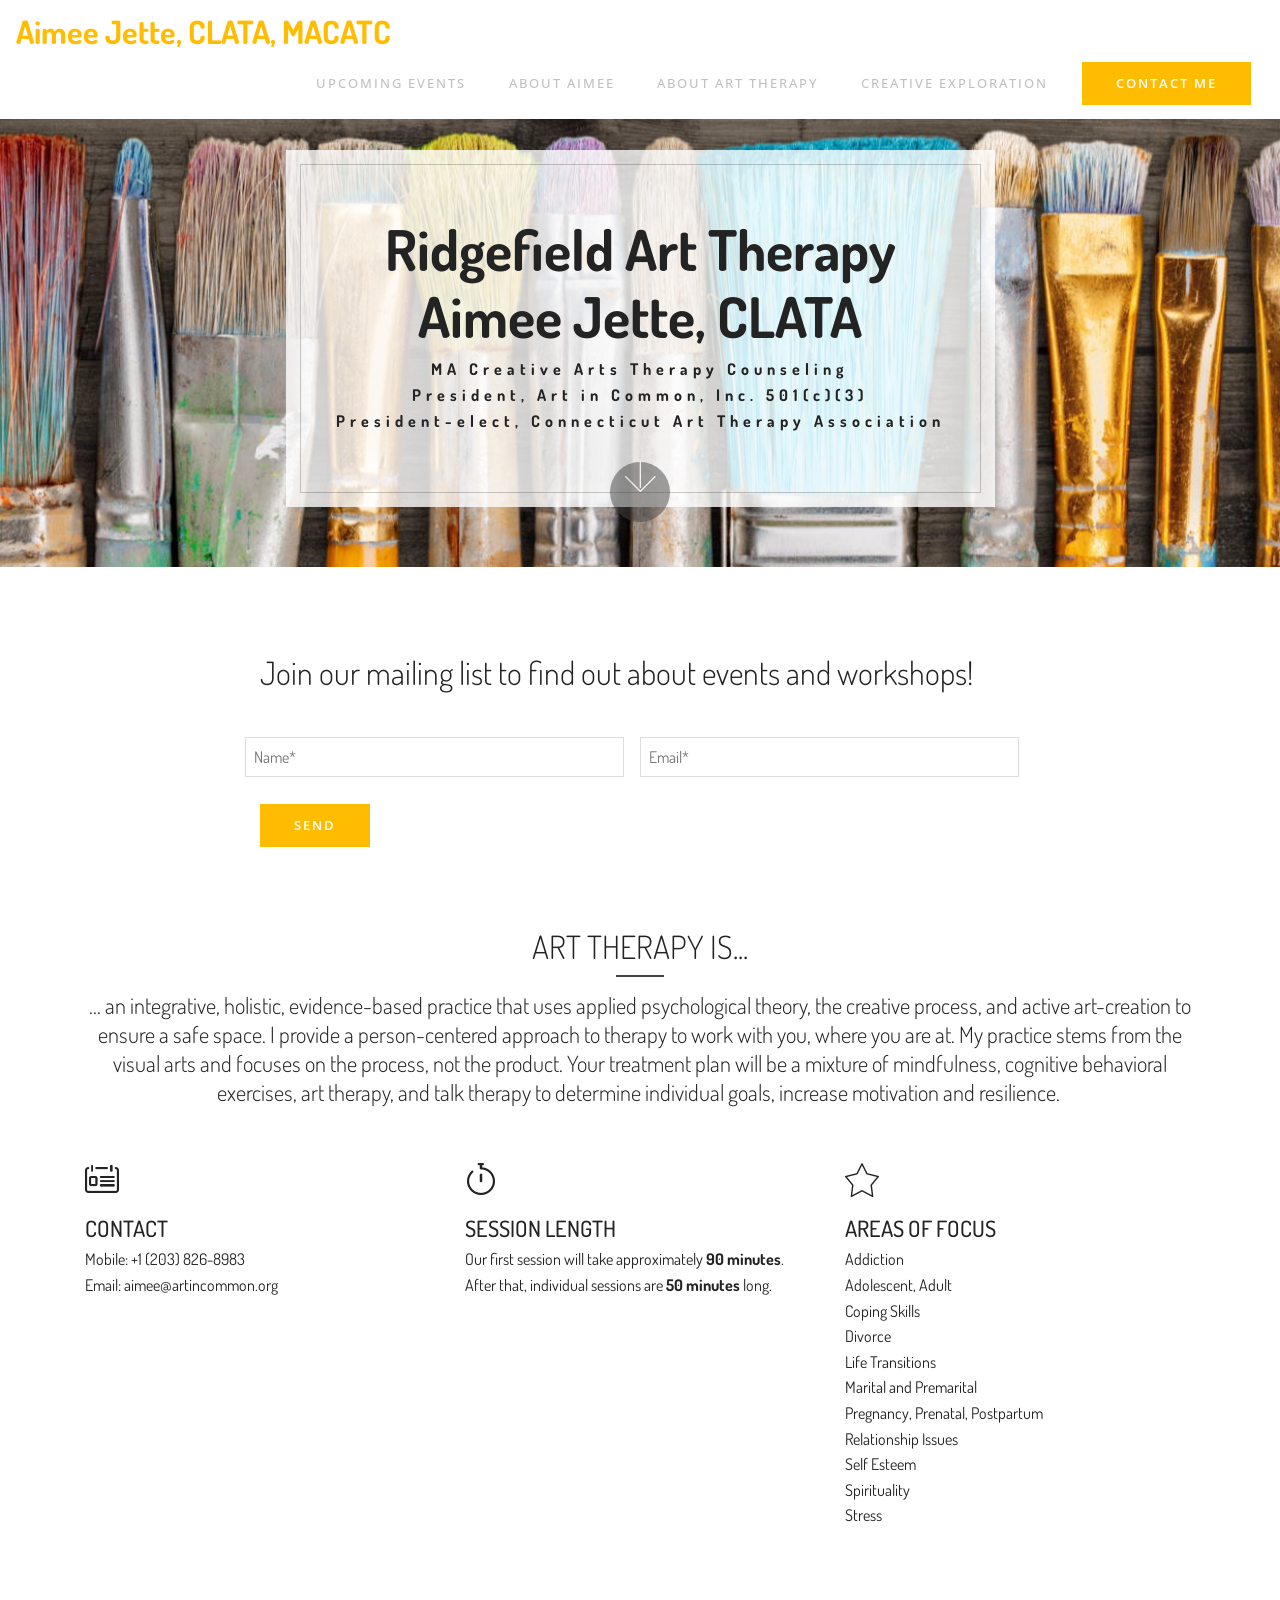
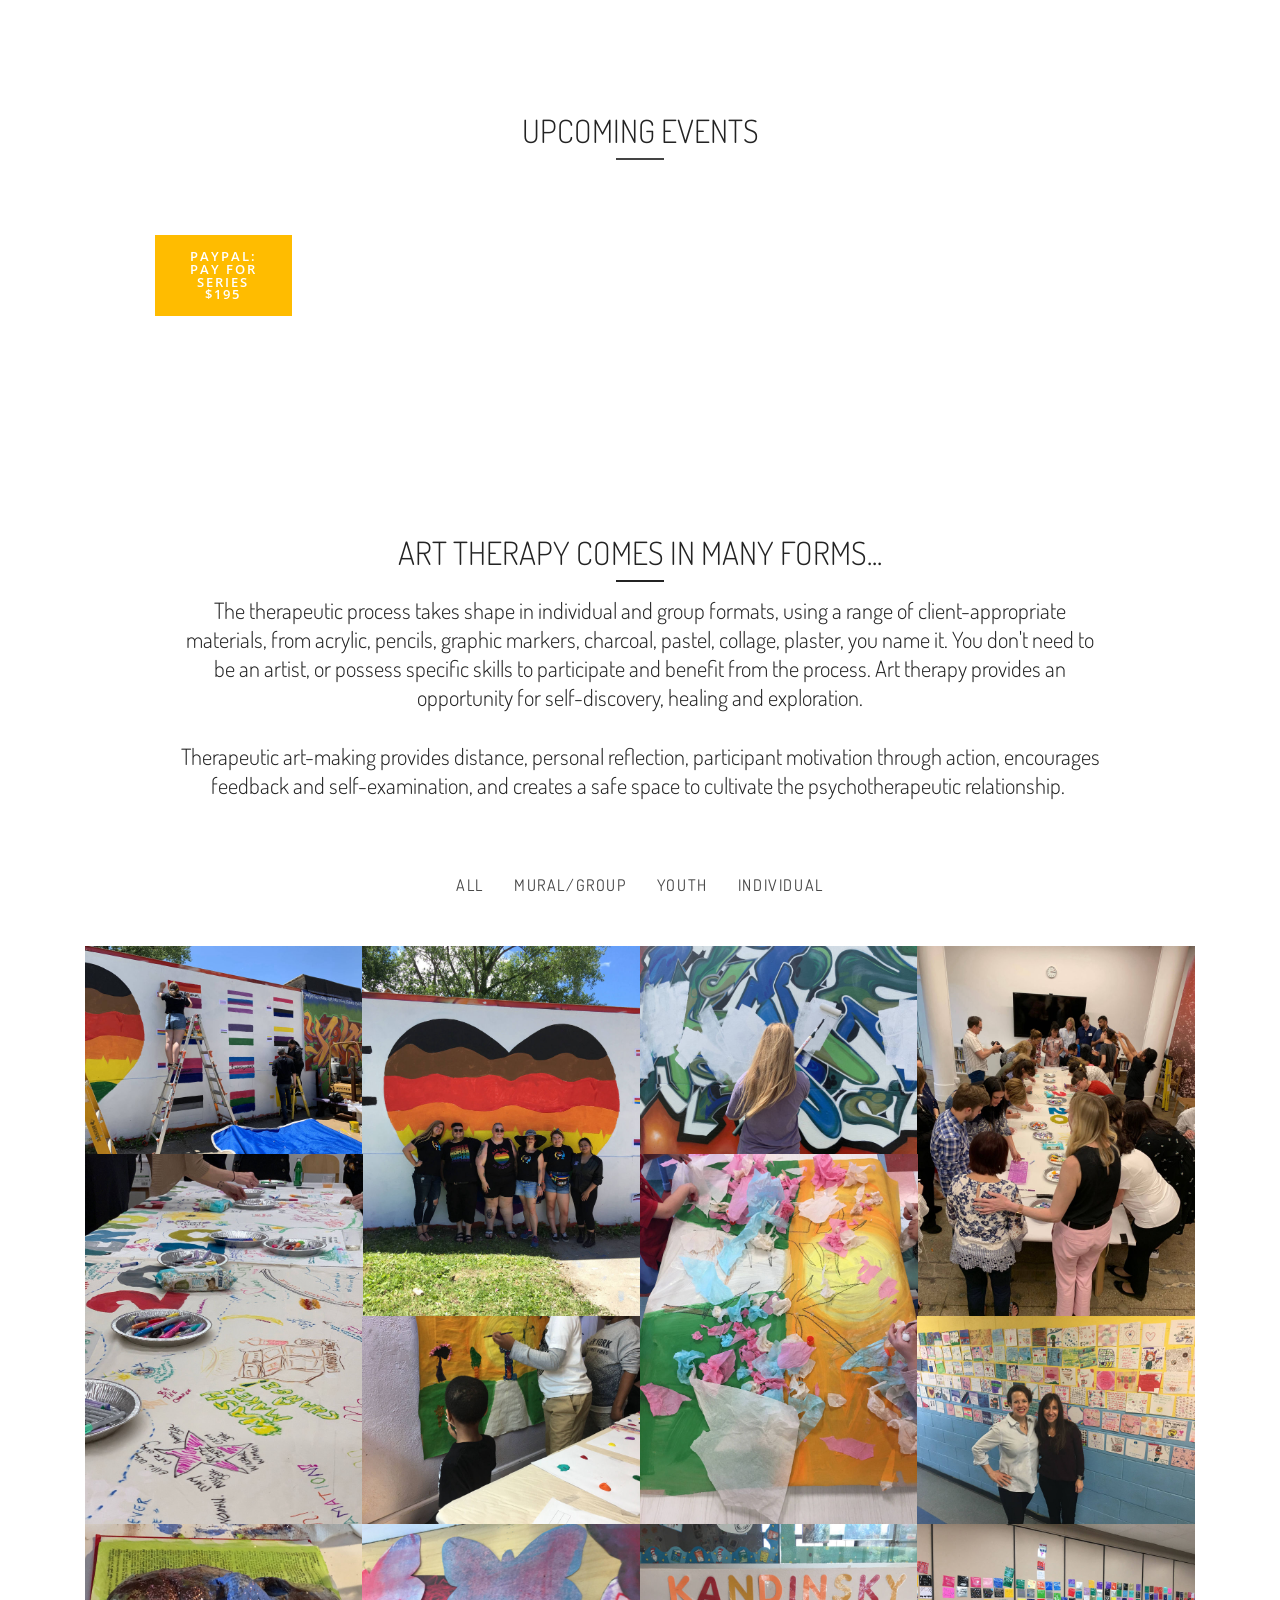
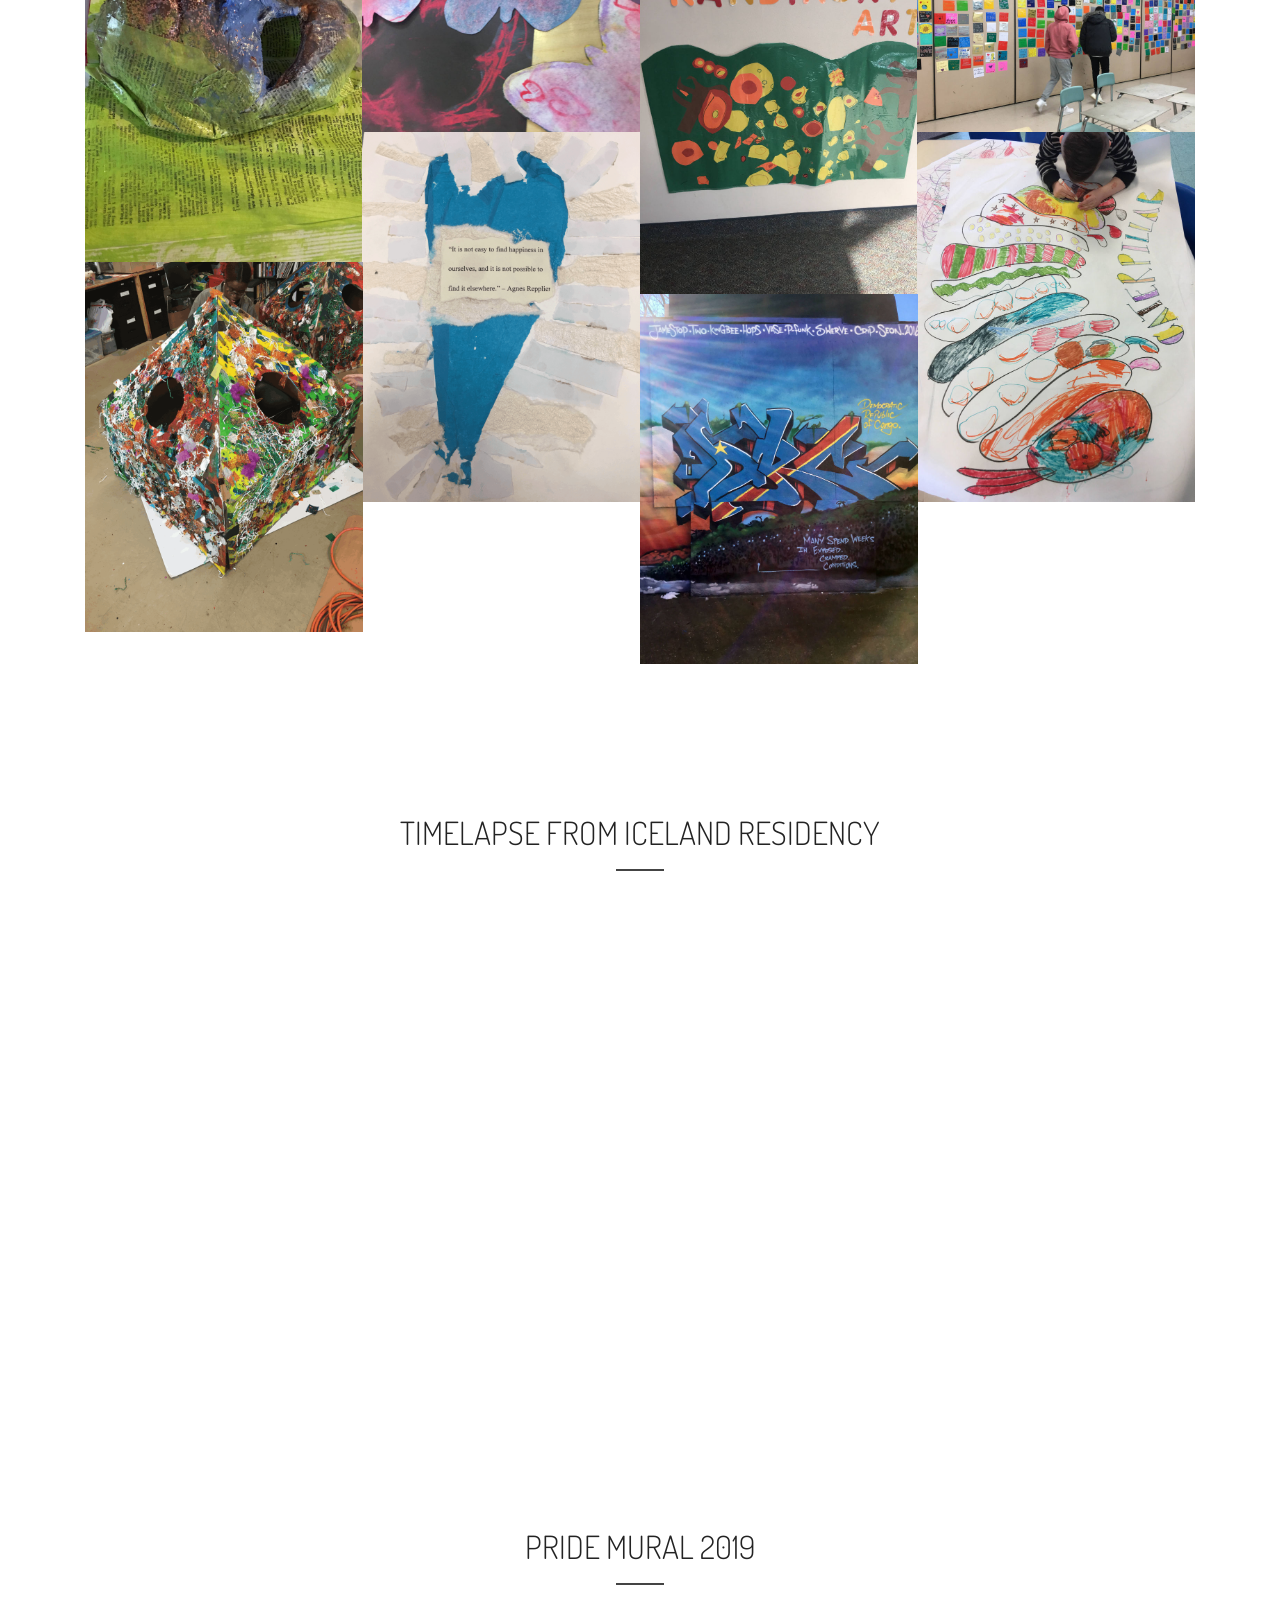
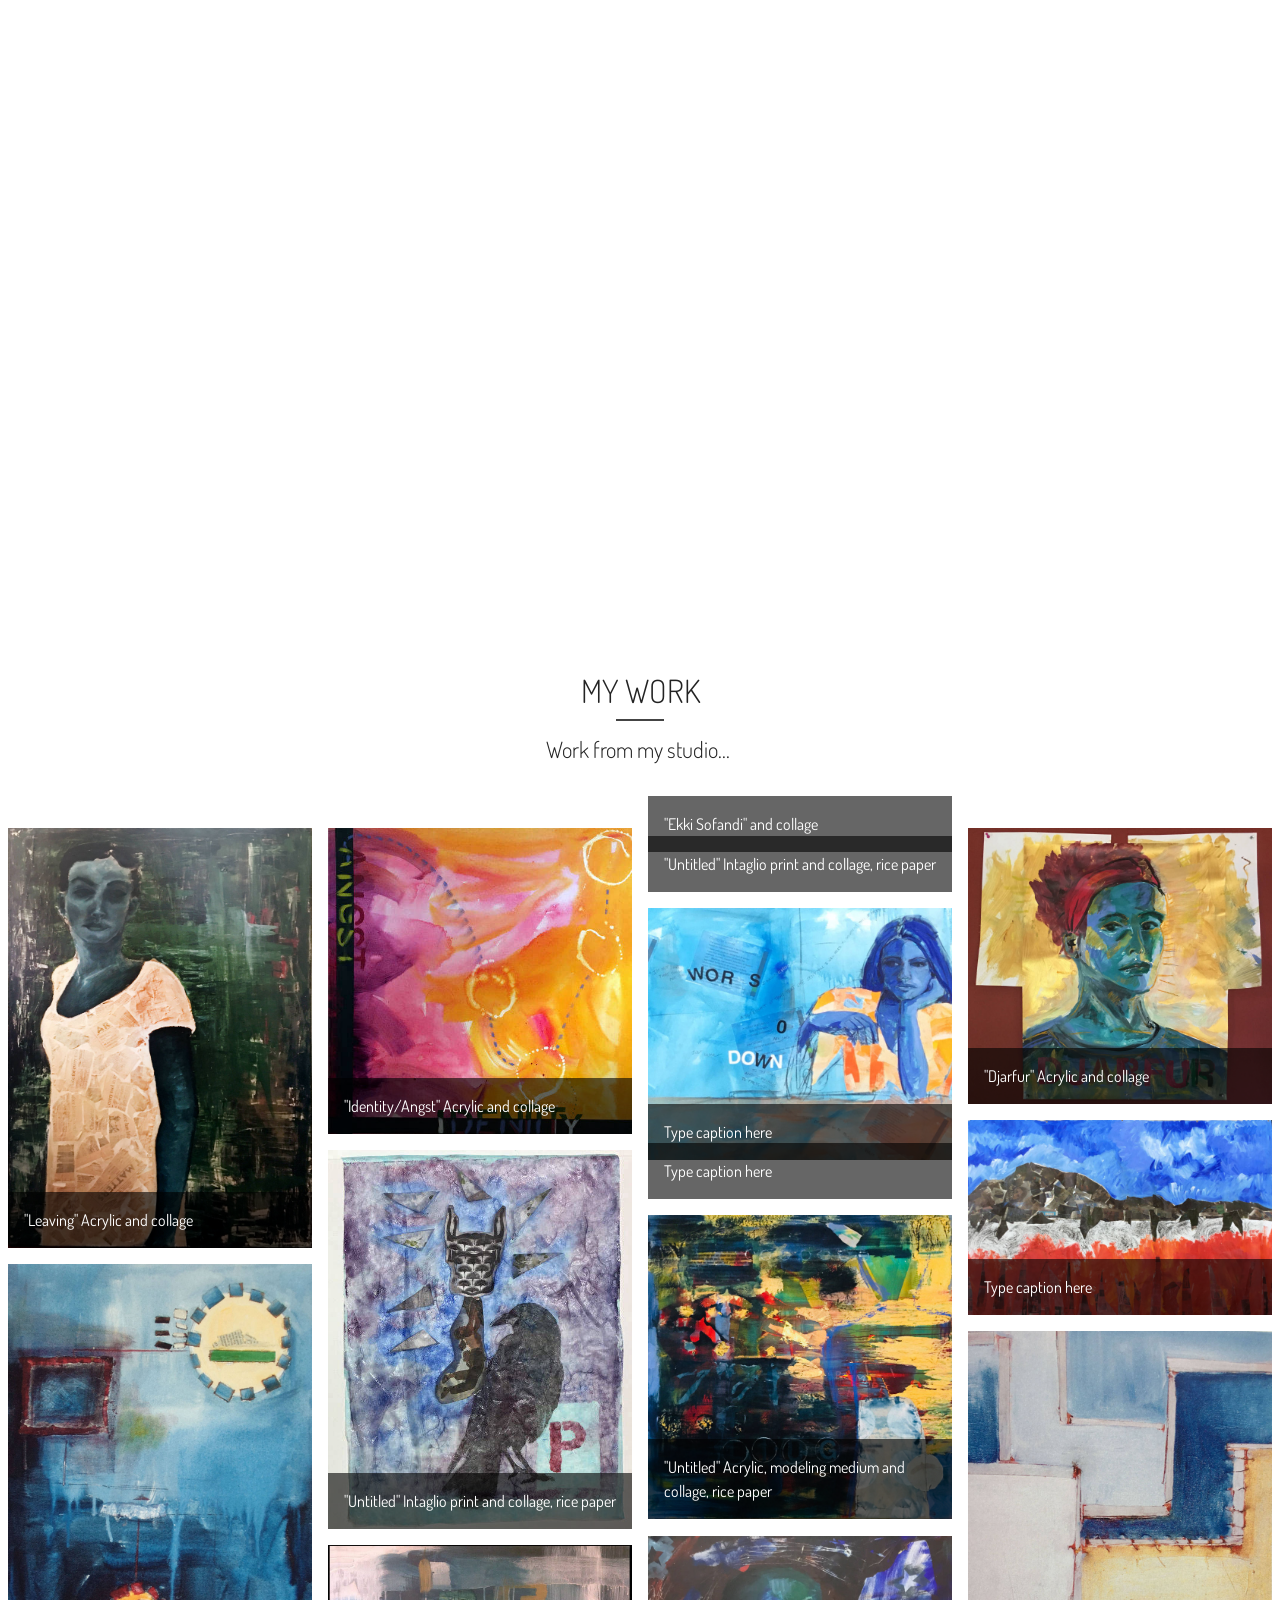
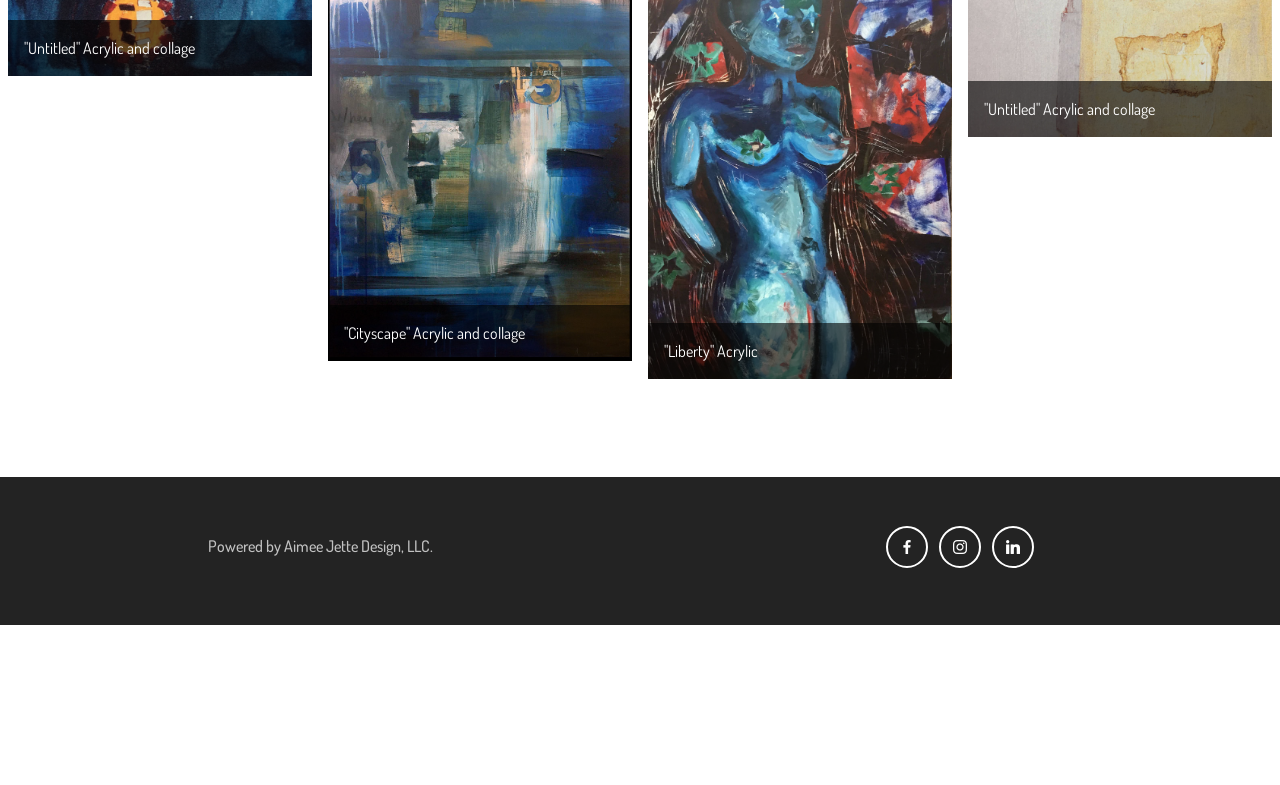
==== commit 0a3e4f57: "update" ====
--- a/index.html
+++ b/index.html
@@ -97,7 +97,7 @@
         <div class="row justify-content-center">
             <div class="form-1 col-md-8 col-sm-12" data-form-type="formoid">
 <!--Formbuilder Form-->
-<form action="https://mobirise.com/" method="post" class="mbr-form" data-form-title="My Mobirise Form"><input type="hidden" name="email" data-form-email="true" value="d0CXk6of3L10fTx5164BUVUxFfa7FzzUs99em+1Q1yFfBDQRC6QDUCuBeezbeeYJNYtpTgvUiqi+luspYmqxMeEYYgOxk7EVb/z5l1MGYtjalUGMH9raP2vsZ+ra5LoQ.IUsytoeQvWRuCKDsJ4QBpJgsBMxU2Zvm2kBQ8r8RZcPCoiLZV9izLuMWxBJbY3Yu56a8RHLrnXKn2EpiJ4KpVR9gyOfVsxZiMXV/ZbaL5rFX9L6a/Rg1lpaVqaeTM5qB">
+<form action="https://mobirise.com/" method="post" class="mbr-form" data-form-title="My Mobirise Form"><input type="hidden" name="email" data-form-email="true" value="BWvR/PFGBjhs/ceN6qSuZeABgUhQRrjX8YSH2YF/5vltHMqCxzzzENhTFTRUR9KipZ0FfiYVh2mjCd1+bWtWMq9aJbxmh5Ara45XFC03Ipo7NpZqwqZQMRVzvlI3mocA.yQco00/eOgw3QLp6HH8MJYAolACggOnpYmUJW3GRLGNJoTpdThtnNgzrm8g+K33a/T9CkF70/qViwm2taQqDFKYbSQMKKcV7r8S66rxzItvrTkH00HisTvfnJF43Lwiv">
 <div class="row">
 <div hidden="hidden" data-form-alert="" class="alert alert-success col-12">We're happy you joined the mailing list! You will never receive spam from us.</div>
 <div hidden="hidden" data-form-alert-danger="" class="alert alert-danger col-12">
@@ -188,7 +188,7 @@
                 <div class="card py-3 col-12 col-md-6">
                     <div class="card-wrapper">
                         <div class="card-img">
-                            <img src="assets/images/december-series-1050x1050.png" title="" alt="">
+                            <img src="assets/images/spring-series-flyer-1016x1016.jpg" title="" alt="">
                         </div>
                         <div class="card-box">
                             
--- a/assets/mobirise/css/mbr-additional.css
+++ b/assets/mobirise/css/mbr-additional.css
@@ -5416,100 +5416,8 @@
 .cid-rka8EshNyk .dropdown-item:hover {
   color: #c1c1c1 !important;
 }
-.cid-rvbKSmeKzF {
-  padding-top: 75px;
-  padding-bottom: 0px;
-  background-color: #efefef;
-}
-.cid-rvbKSmeKzF .icon-transition span {
-  padding: 0.1rem 0.9rem;
-  border-radius: 50%;
-  color: #ffffff;
-  display: block;
-  height: 3em;
-  line-height: 3em;
-  width: 3em;
-  background: #444444 none repeat scroll 0 0;
-  -webkit-transition: all 0.3s ease-out 0s;
-  transition: all 0.3s ease-out 0s;
-  font-size: 14px;
-}
-.cid-rvbKSmeKzF .photo-split {
-  padding: 0;
-}
-.cid-rvbKSmeKzF .photo-split img {
-  width: 100%;
-}
-.cid-rvbKSmeKzF .icon-transition span:hover {
-  background-color: #ffbc00;
-}
-.cid-rvbKSmeKzF .counter-container ul {
-  display: flex;
-  -webkit-flex-direction: column;
-  flex-direction: column;
-}
-.cid-rvbKSmeKzF .counter-container ul li {
-  margin-bottom: .5rem;
-  list-style: ✓;
-}
-.cid-rvbKSmeKzF .counter-container ul li:before {
-  color: #ffbc00;
-  display: inline-block;
-  content: '✓';
-  text-align: center;
-  line-height: 1.5em;
-  transition: all .2s;
-  width: 25px;
-  height: 25px;
-}
-.cid-rvbKSmeKzF .wrap-block {
-  padding: 3rem 3rem;
-}
-.cid-rvbKSmeKzF .wrap-block ul {
-  margin: 0;
-  padding: 0;
-  list-style: none;
-}
-.cid-rvbKSmeKzF .wrap-block ul li {
-  display: inline-block;
-}
-.cid-rvbKSmeKzF .wrap-block ul li span {
-  text-align: center;
-}
-.cid-rvbKSmeKzF .social-media {
-  margin-top: 1.5em;
-  padding: 0;
-}
-.cid-rvbKSmeKzF .social-media ul {
-  margin: 0;
-  padding: 0;
-  margin-bottom: 8px;
-}
-.cid-rvbKSmeKzF .social-media ul li {
-  padding: 4px;
-  display: inline-block;
-}
-.cid-rvbKSmeKzF .mbr-list,
-.cid-rvbKSmeKzF .social-media ul {
-  text-align: left;
-}
-@media (max-width: 500px) {
-  .cid-rvbKSmeKzF .wrap-block {
-    padding: 3rem 1rem;
-  }
-}
-@media (max-width: 767px) {
-  .cid-rvbKSmeKzF .mbr-section-title,
-  .cid-rvbKSmeKzF .mbr-section-subtitle,
-  .cid-rvbKSmeKzF .mbr-text {
-    text-align: center !important;
-  }
-  .cid-rvbKSmeKzF .social-list {
-    text-align: center !important;
-  }
-}
 .cid-rvbNDSoOtC {
-  padding-top: 0px;
+  padding-top: 15px;
   padding-bottom: 0px;
   background-color: #efefef;
 }
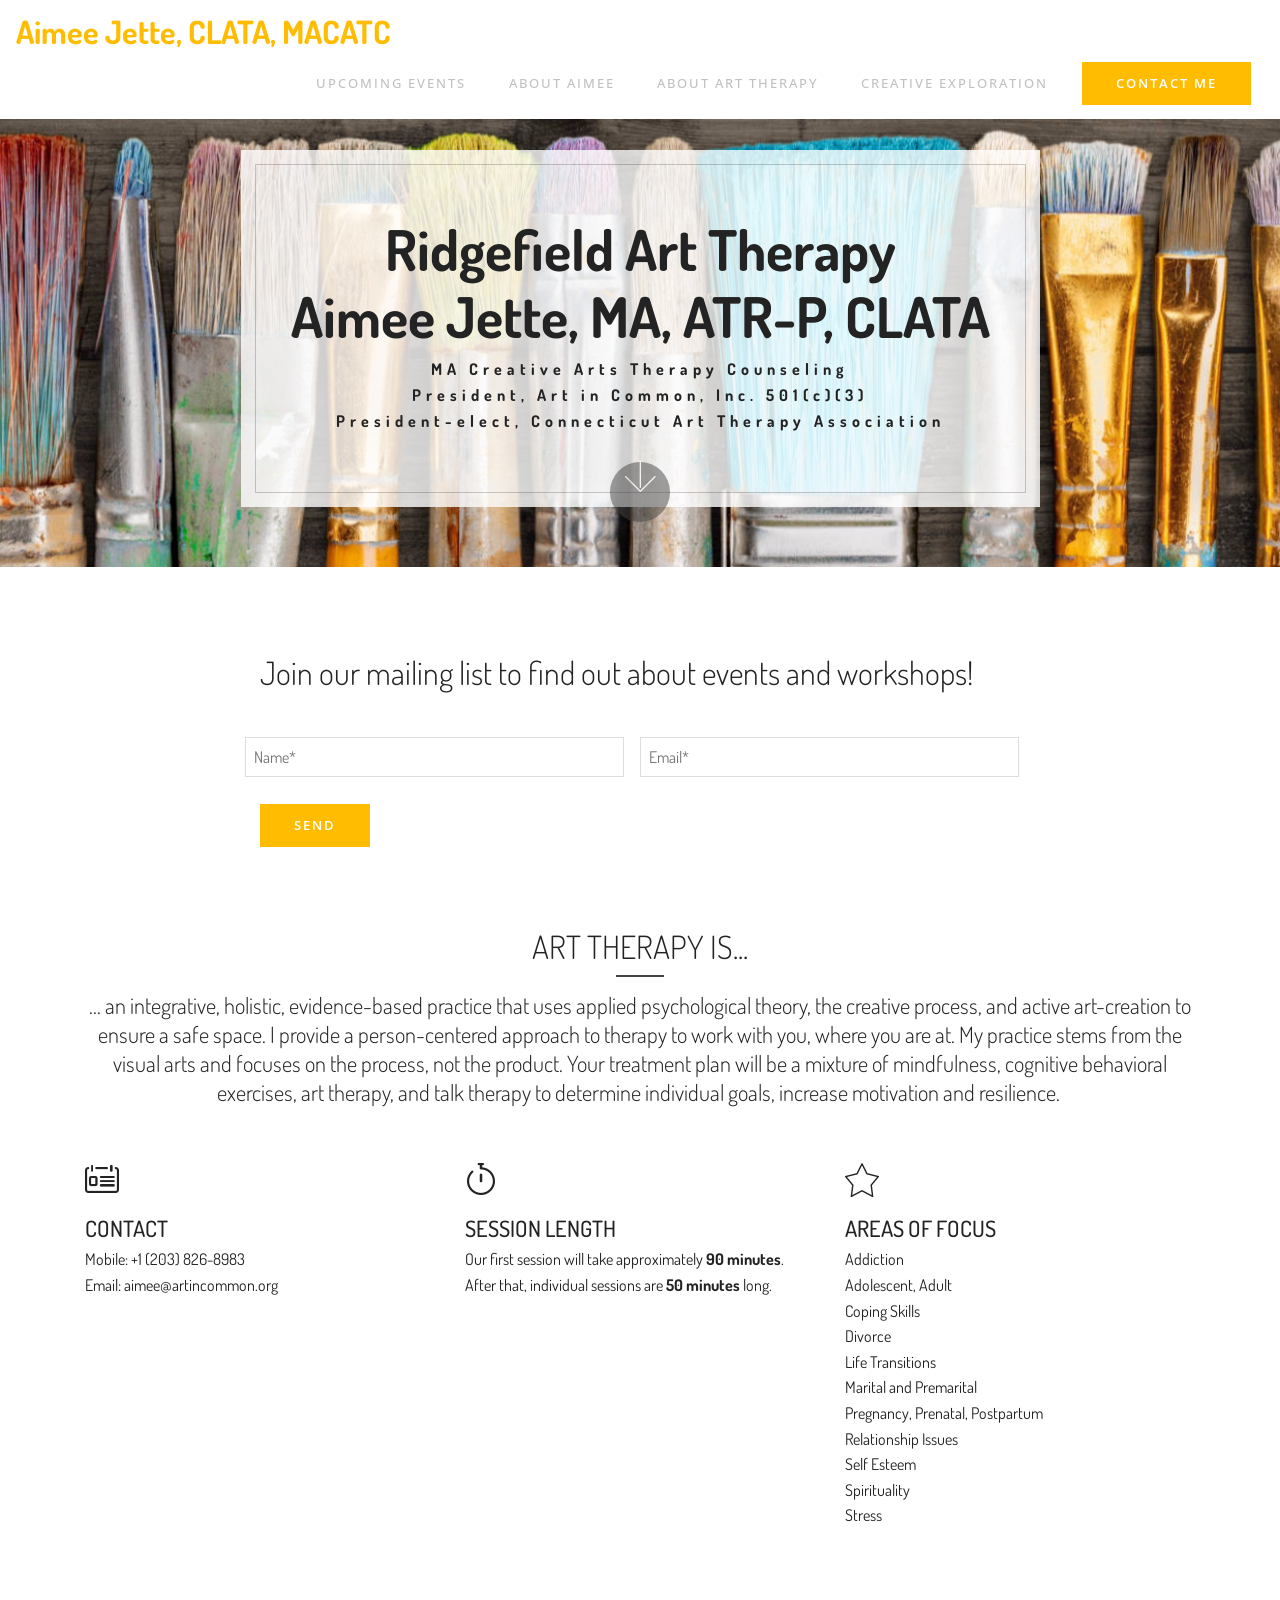
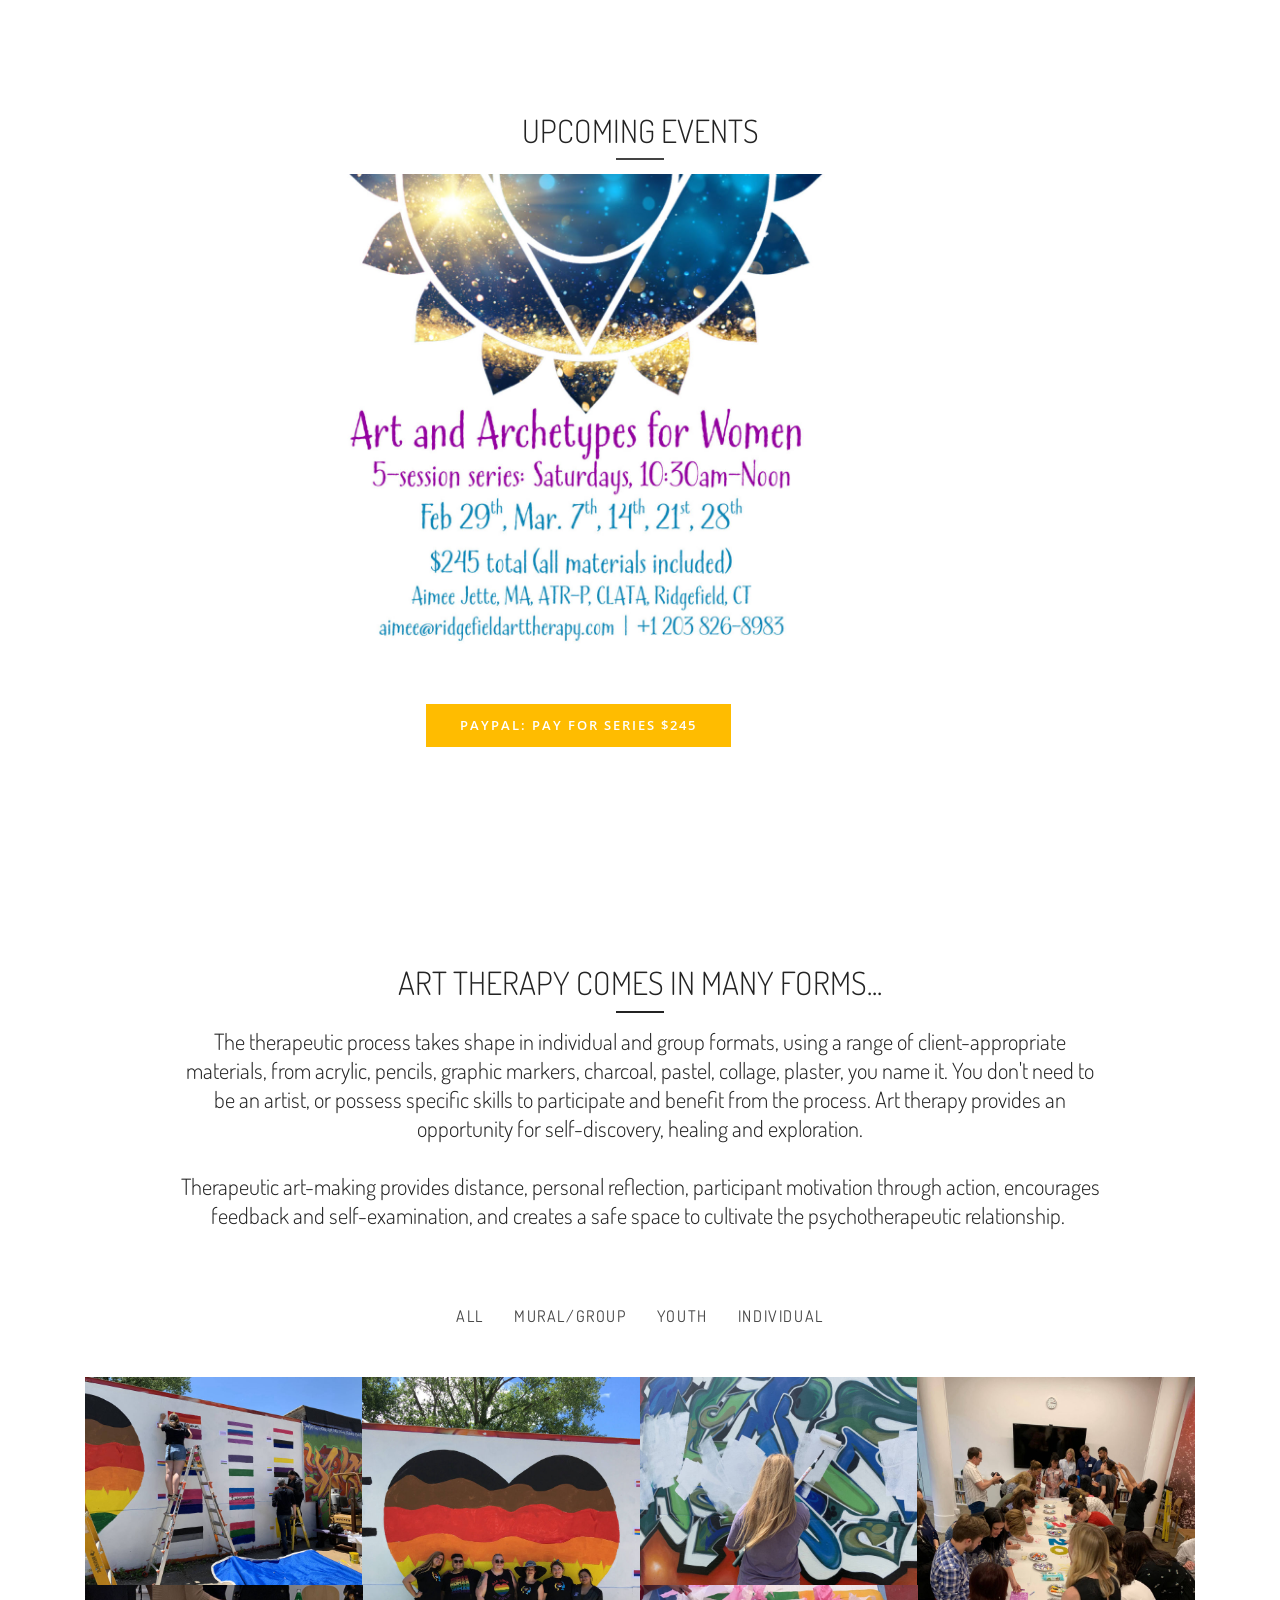
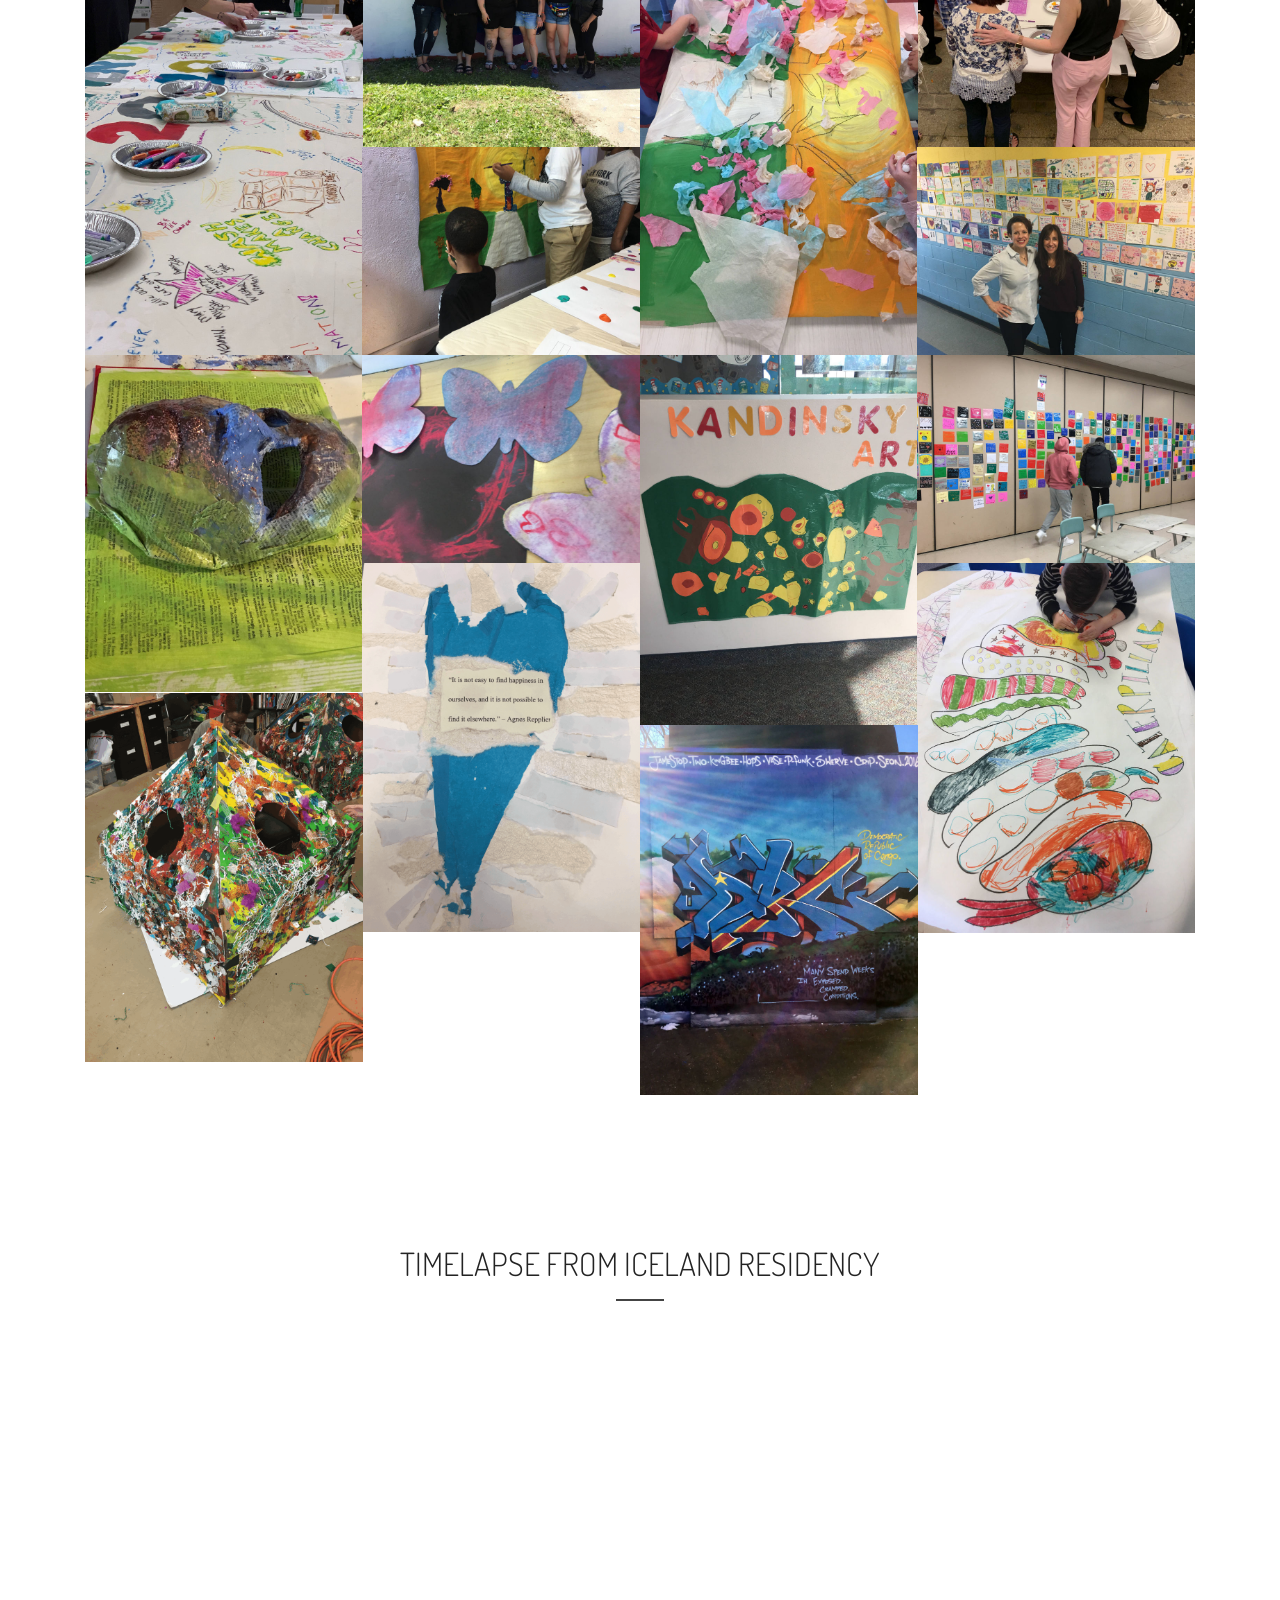
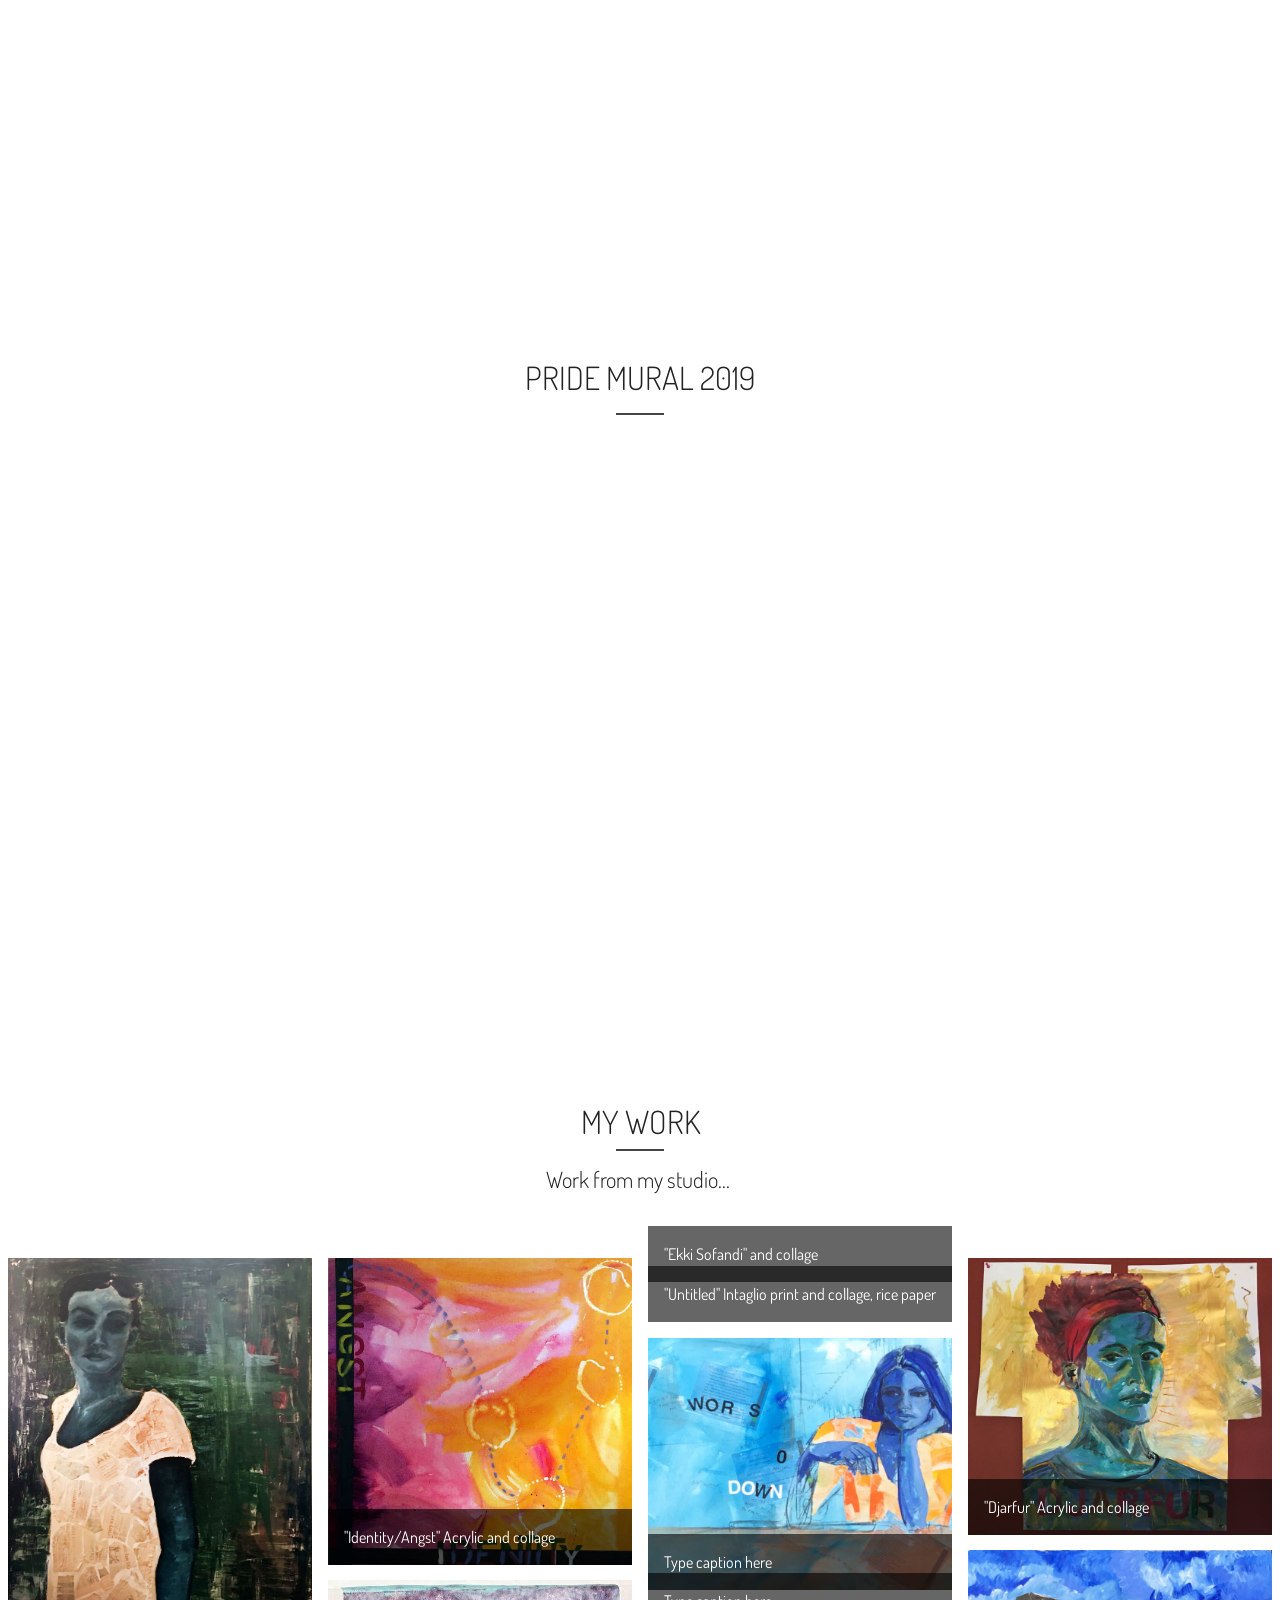
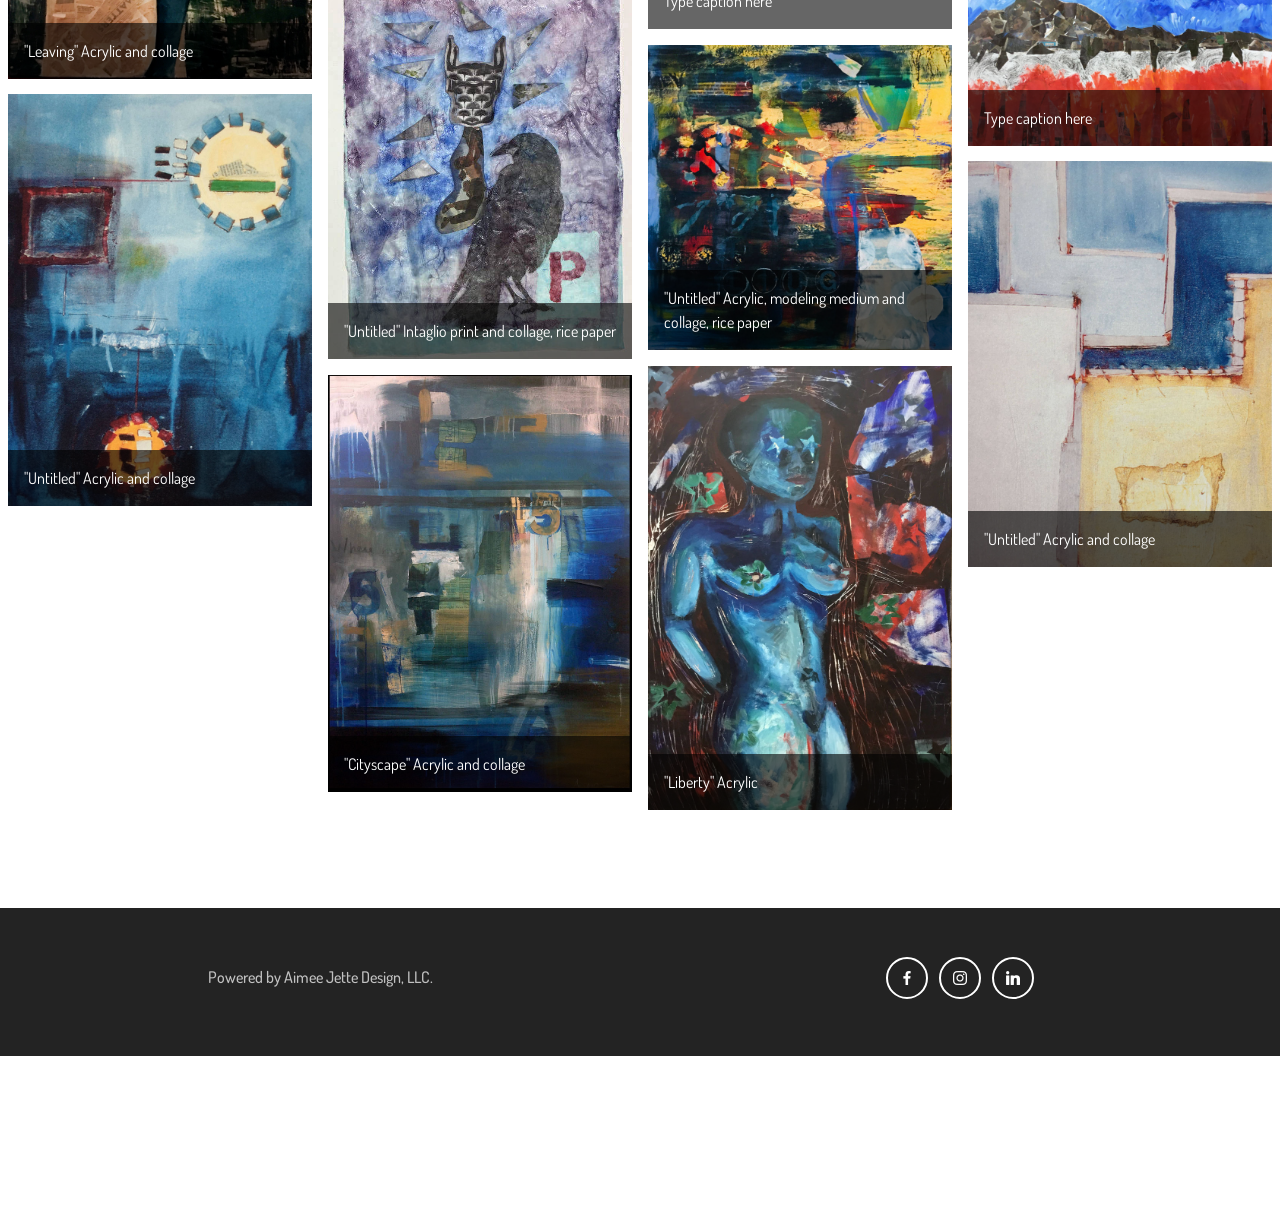
==== commit 1597f692: "update" ====
--- a/index.html
+++ b/index.html
@@ -75,7 +75,7 @@
       <div class="row slider-wrapper">
         <div class="col-md-12">
             <div class="slider-text  slider-text-two">
-              <h2 class="mbr-section-title mbr-fonts-style mbr-bold align-center display-1">Ridgefield Art Therapy<br>Aimee Jette, CLATA</h2>
+              <h2 class="mbr-section-title mbr-fonts-style mbr-bold align-center display-1">Ridgefield Art Therapy<br>Aimee Jette, MA, ATR-P, CLATA</h2>
               <h4 class="mbr-text mbr-fonts-style align-center display-7"><strong>MA Creative Arts Therapy Counseling</strong><div><strong>President, Art in Common, Inc. 501(c)(3)</strong></div><div><strong>President-elect, Connecticut Art Therapy Association</strong></div></h4><h4>
             </h4></div>
         </div>
@@ -97,7 +97,7 @@
         <div class="row justify-content-center">
             <div class="form-1 col-md-8 col-sm-12" data-form-type="formoid">
 <!--Formbuilder Form-->
-<form action="https://mobirise.com/" method="post" class="mbr-form" data-form-title="My Mobirise Form"><input type="hidden" name="email" data-form-email="true" value="BWvR/PFGBjhs/ceN6qSuZeABgUhQRrjX8YSH2YF/5vltHMqCxzzzENhTFTRUR9KipZ0FfiYVh2mjCd1+bWtWMq9aJbxmh5Ara45XFC03Ipo7NpZqwqZQMRVzvlI3mocA.yQco00/eOgw3QLp6HH8MJYAolACggOnpYmUJW3GRLGNJoTpdThtnNgzrm8g+K33a/T9CkF70/qViwm2taQqDFKYbSQMKKcV7r8S66rxzItvrTkH00HisTvfnJF43Lwiv">
+<form action="https://mobirise.com/" method="post" class="mbr-form" data-form-title="My Mobirise Form"><input type="hidden" name="email" data-form-email="true" value="kuJQmYibqHiMdSfVsj1hSVdc3KLUrjI9oiMcyntG4VT9orc3pGw4Y9PZchUL67aW7ykvPQO761RRQvAXNxnElA8oWPgTxxJj6TEuI5dDr85M/2IXIb/xRAjFWUhlHUxx.U08jbEQkymsGxkdIvmDYvAOSzzrmdvAjHFS9Yg8IYHy4P3+p8dGtTgy4ZL3Z36uakAwdLXBhSkvwuw/+5M42VNvvpt0cuMT2HRjfLlTuoGK545fV12WnMUvz21IuFYu8">
 <div class="row">
 <div hidden="hidden" data-form-alert="" class="alert alert-success col-12">We're happy you joined the mailing list! You will never receive spam from us.</div>
 <div hidden="hidden" data-form-alert-danger="" class="alert alert-danger col-12">
@@ -196,7 +196,7 @@
                             
                               
                         </div>
-                        <div class="mbr-section-btn align-center"><a href="https://www.paypal.com/cgi-bin/webscr?business=aimee%40ridgefieldarttherapy.com&cmd=_xclick&amount=195&item_name=Art+and+Mindfulness+Womens&currency_code=USD" class="btn btn-primary display-4">PAYPAL: PAY FOR SERIES $195</a></div>  
+                        <div class="mbr-section-btn align-center"><a href="https://www.paypal.com/cgi-bin/webscr?business=aimee%40ridgefieldarttherapy.com&cmd=_xclick&amount=245&item_name=Art+and+Mindfulness+Womens&currency_code=USD" class="btn btn-primary display-4">PAYPAL: PAY FOR SERIES $245</a></div>  
                     </div>
                 </div>
             
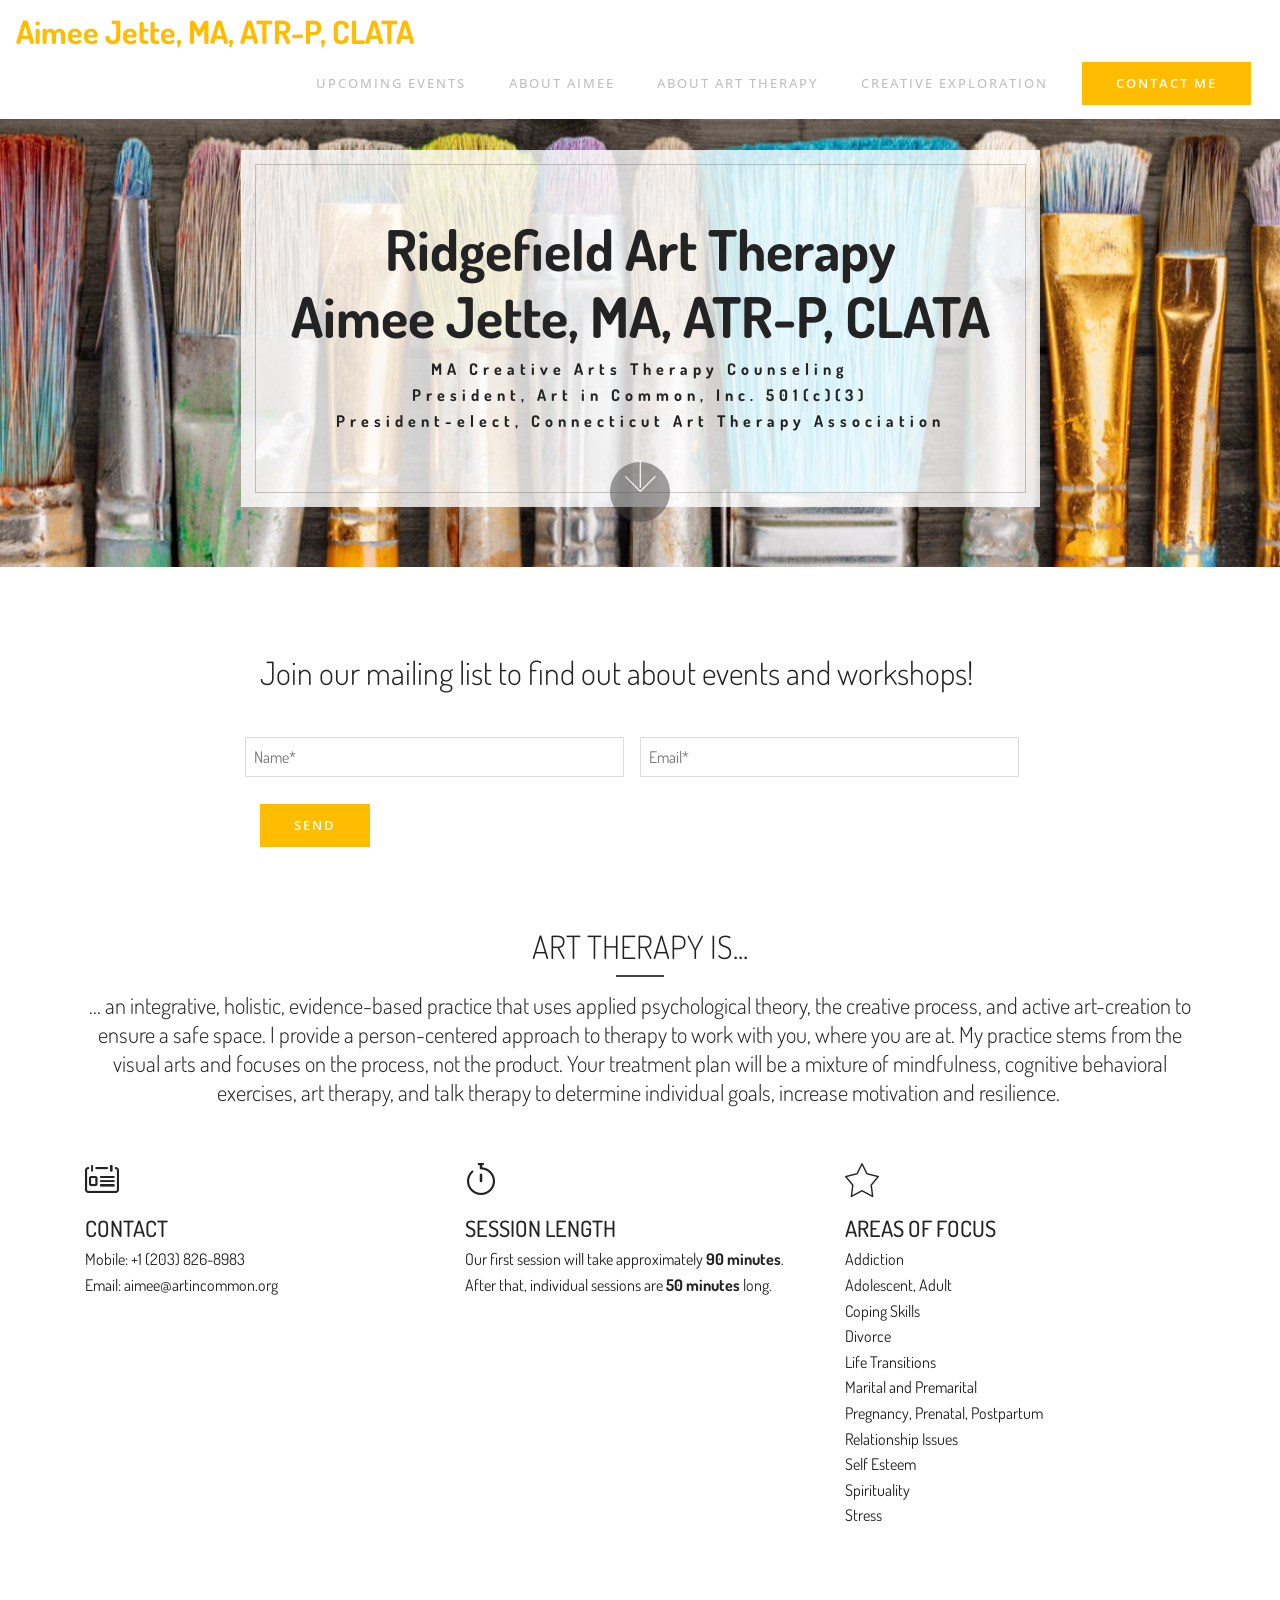
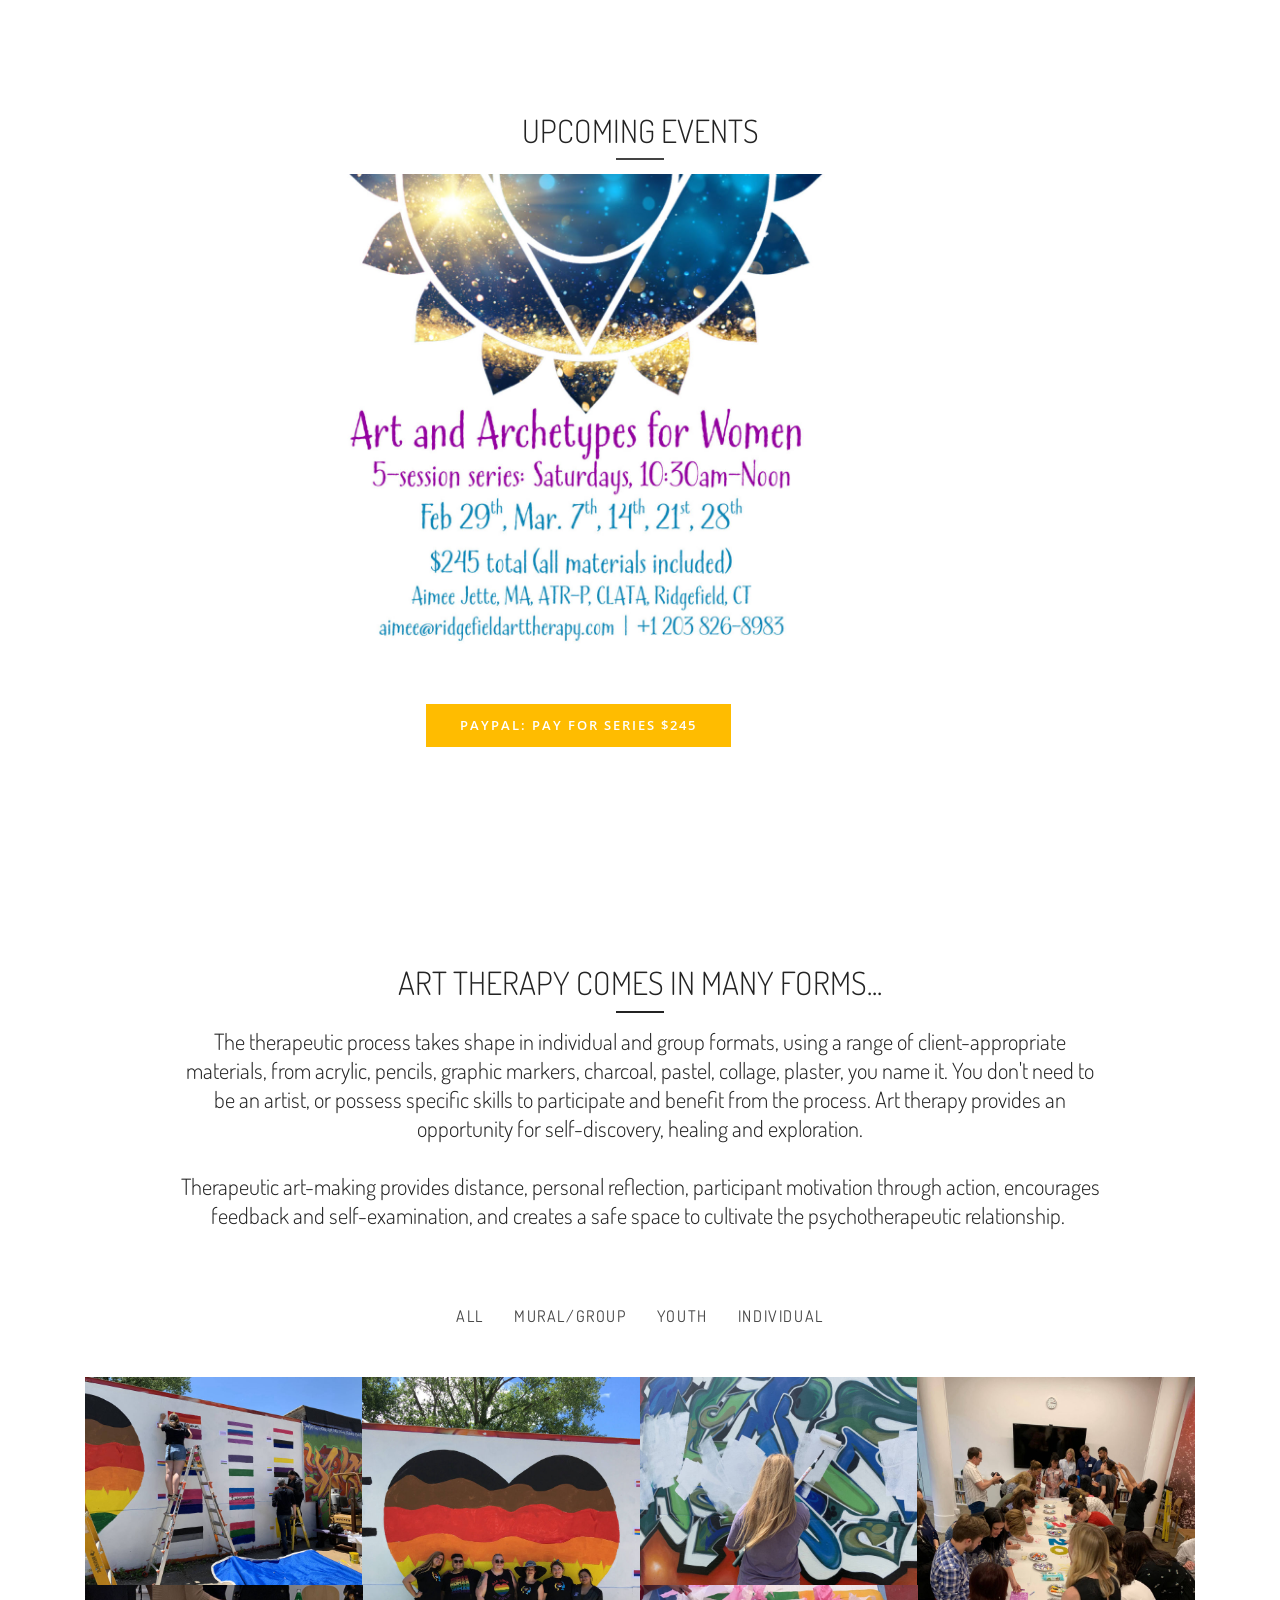
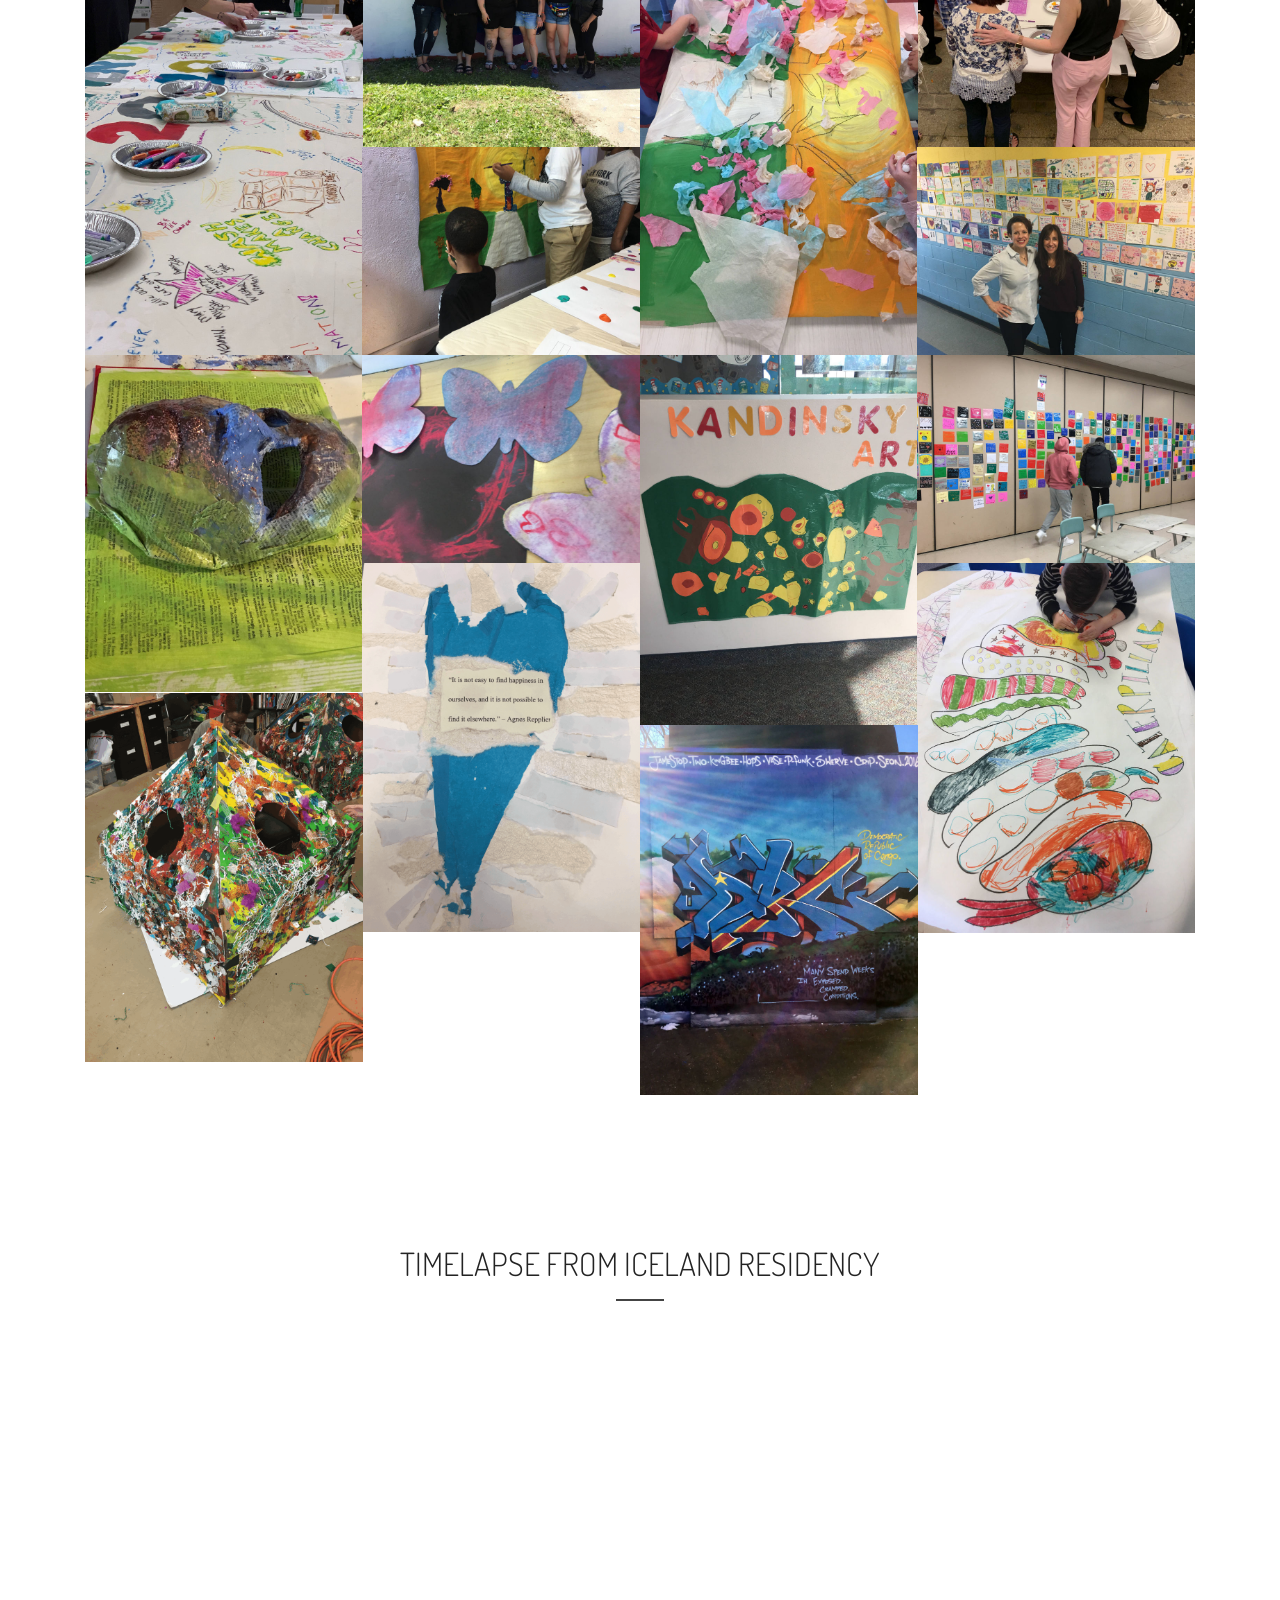
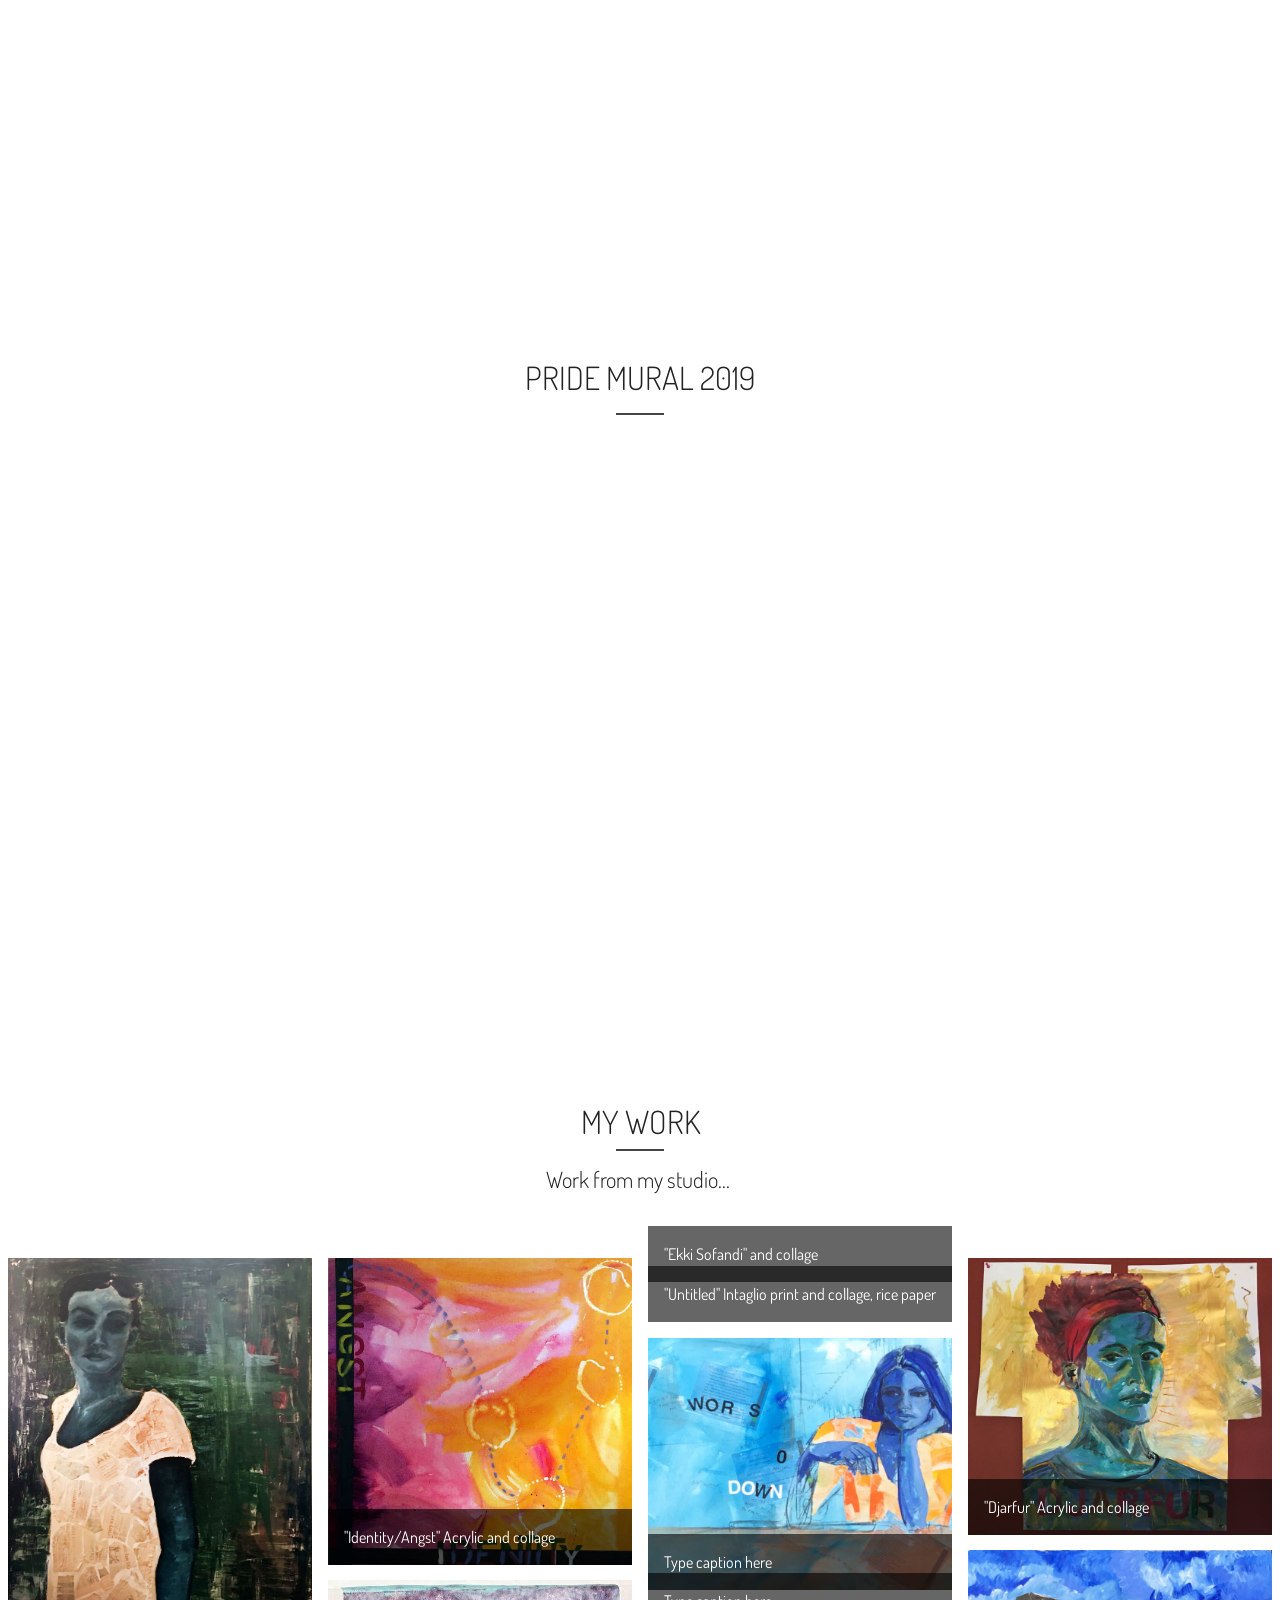
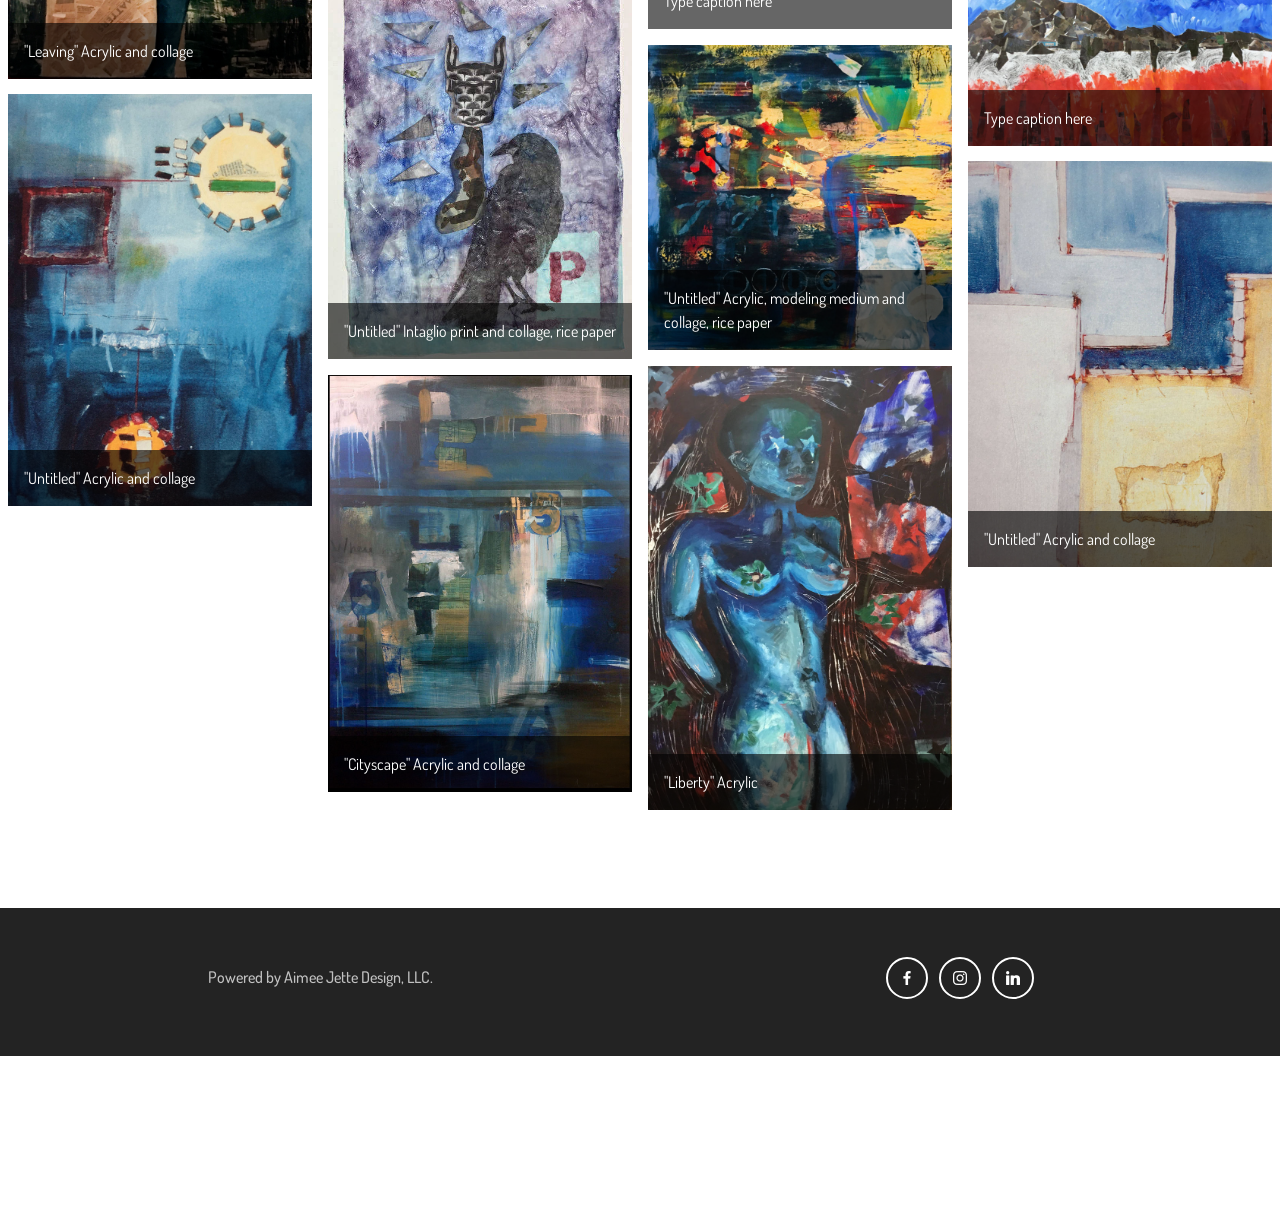
==== commit 236db62d: "UPDATE" ====
--- a/index.html
+++ b/index.html
@@ -42,7 +42,7 @@
         <div class="navbar-brand">
             
             <span class="navbar-caption-wrap"><a class="navbar-caption text-primary display-2" href="http://www.aimeejette.com">
-                    Aimee Jette, CLATA, MACATC</a></span>
+                    Aimee Jette, MA, ATR-P, CLATA</a></span>
         </div>
         <button class="navbar-toggler" type="button" data-toggle="collapse" data-target="#navbarSupportedContent" aria-controls="navbarNavAltMarkup" aria-expanded="false" aria-label="Toggle navigation">
             <div class="hamburger">
@@ -97,7 +97,7 @@
         <div class="row justify-content-center">
             <div class="form-1 col-md-8 col-sm-12" data-form-type="formoid">
 <!--Formbuilder Form-->
-<form action="https://mobirise.com/" method="post" class="mbr-form" data-form-title="My Mobirise Form"><input type="hidden" name="email" data-form-email="true" value="kuJQmYibqHiMdSfVsj1hSVdc3KLUrjI9oiMcyntG4VT9orc3pGw4Y9PZchUL67aW7ykvPQO761RRQvAXNxnElA8oWPgTxxJj6TEuI5dDr85M/2IXIb/xRAjFWUhlHUxx.U08jbEQkymsGxkdIvmDYvAOSzzrmdvAjHFS9Yg8IYHy4P3+p8dGtTgy4ZL3Z36uakAwdLXBhSkvwuw/+5M42VNvvpt0cuMT2HRjfLlTuoGK545fV12WnMUvz21IuFYu8">
+<form action="https://mobirise.com/" method="post" class="mbr-form" data-form-title="My Mobirise Form"><input type="hidden" name="email" data-form-email="true" value="zRagyv8dmaiVg+rMGmDCQYU+cn9FoYtSdNSravodFBKWRPt0beGOgLXFHKwXBSmPD+BfAeivbztNVKbuiUVcJ91fyQ5vuFZqBD8vjttKfAGllkVA5oWgdcThGlLwO1g3.jycTG0LrCkdkMjdy94VtKdiGWJYIfWverJzSH36NvnTrKiAoAmMAjr37Doluwjv+DPOOxLV5hIFTV1TlCkFRXLoJGFr0EfzE9dxEzWJ60JKx6CponriCc4k3crdhpT+E">
 <div class="row">
 <div hidden="hidden" data-form-alert="" class="alert alert-success col-12">We're happy you joined the mailing list! You will never receive spam from us.</div>
 <div hidden="hidden" data-form-alert-danger="" class="alert alert-danger col-12">
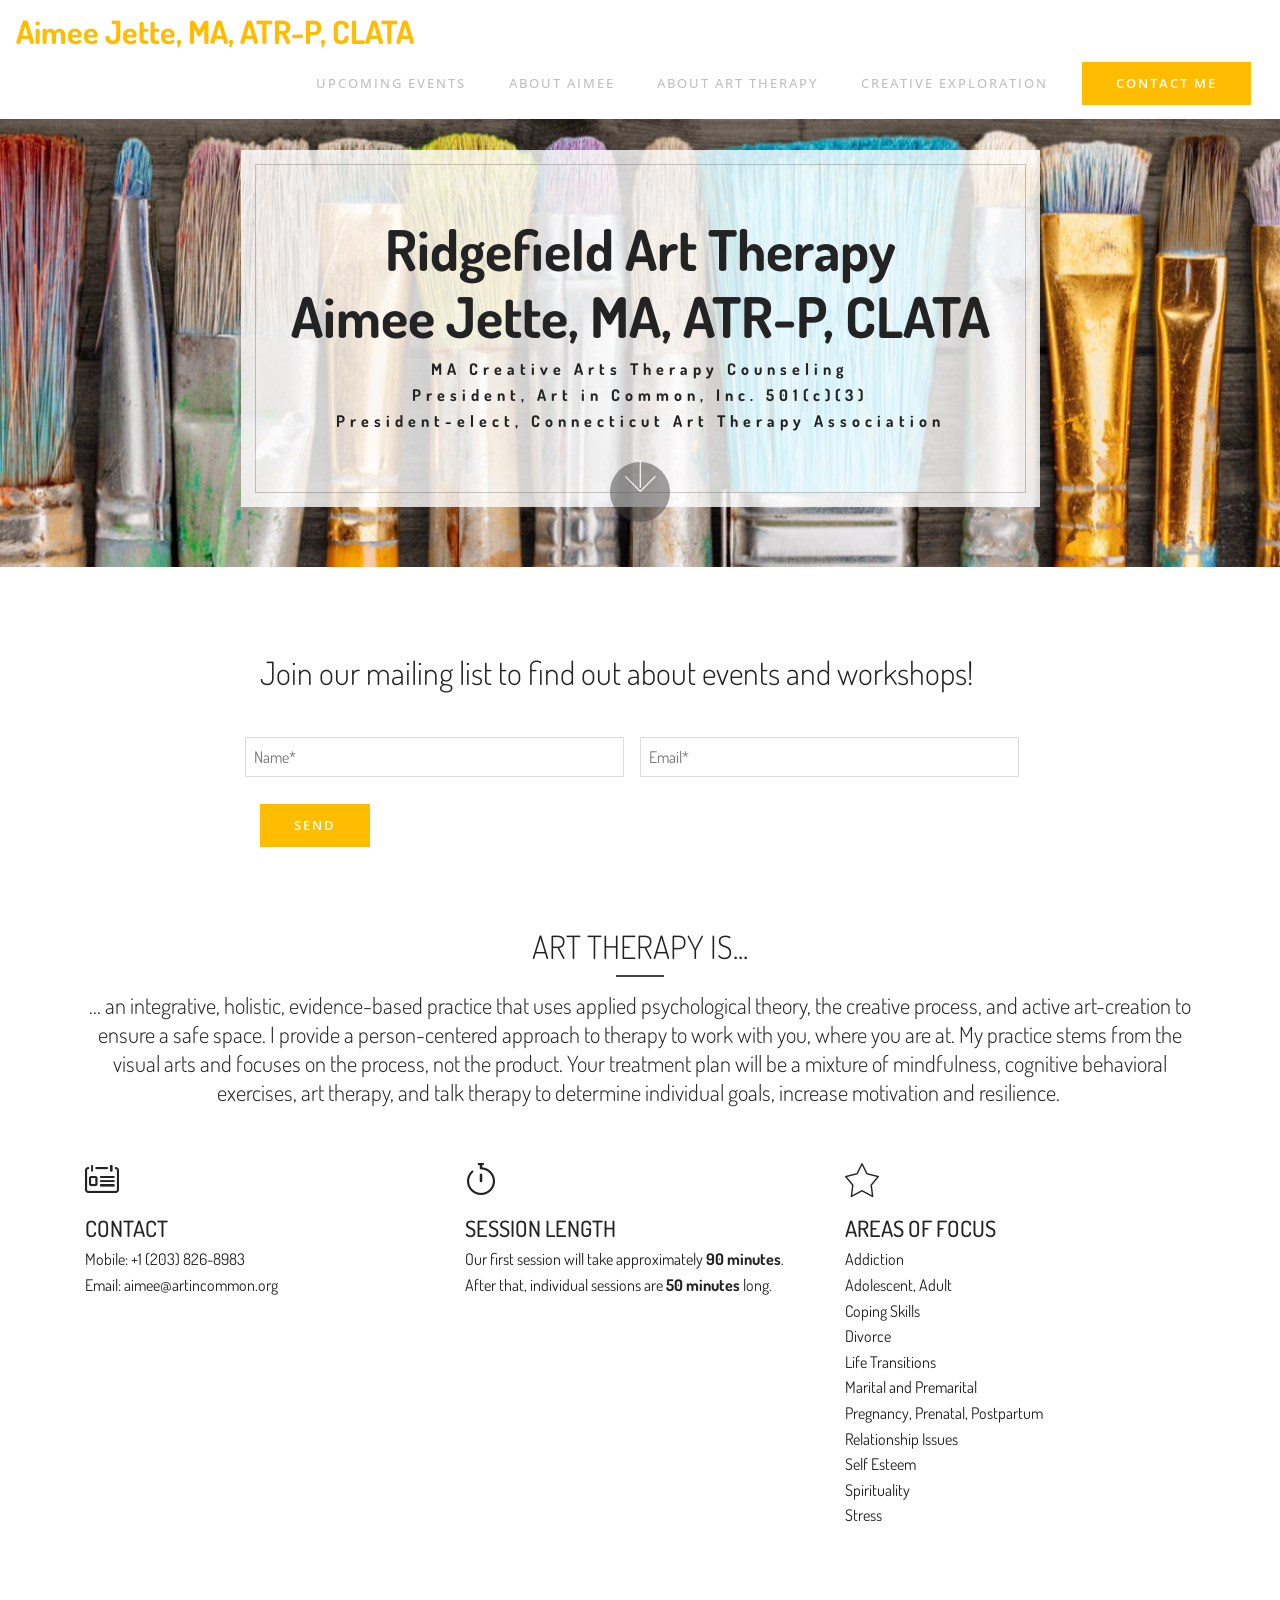
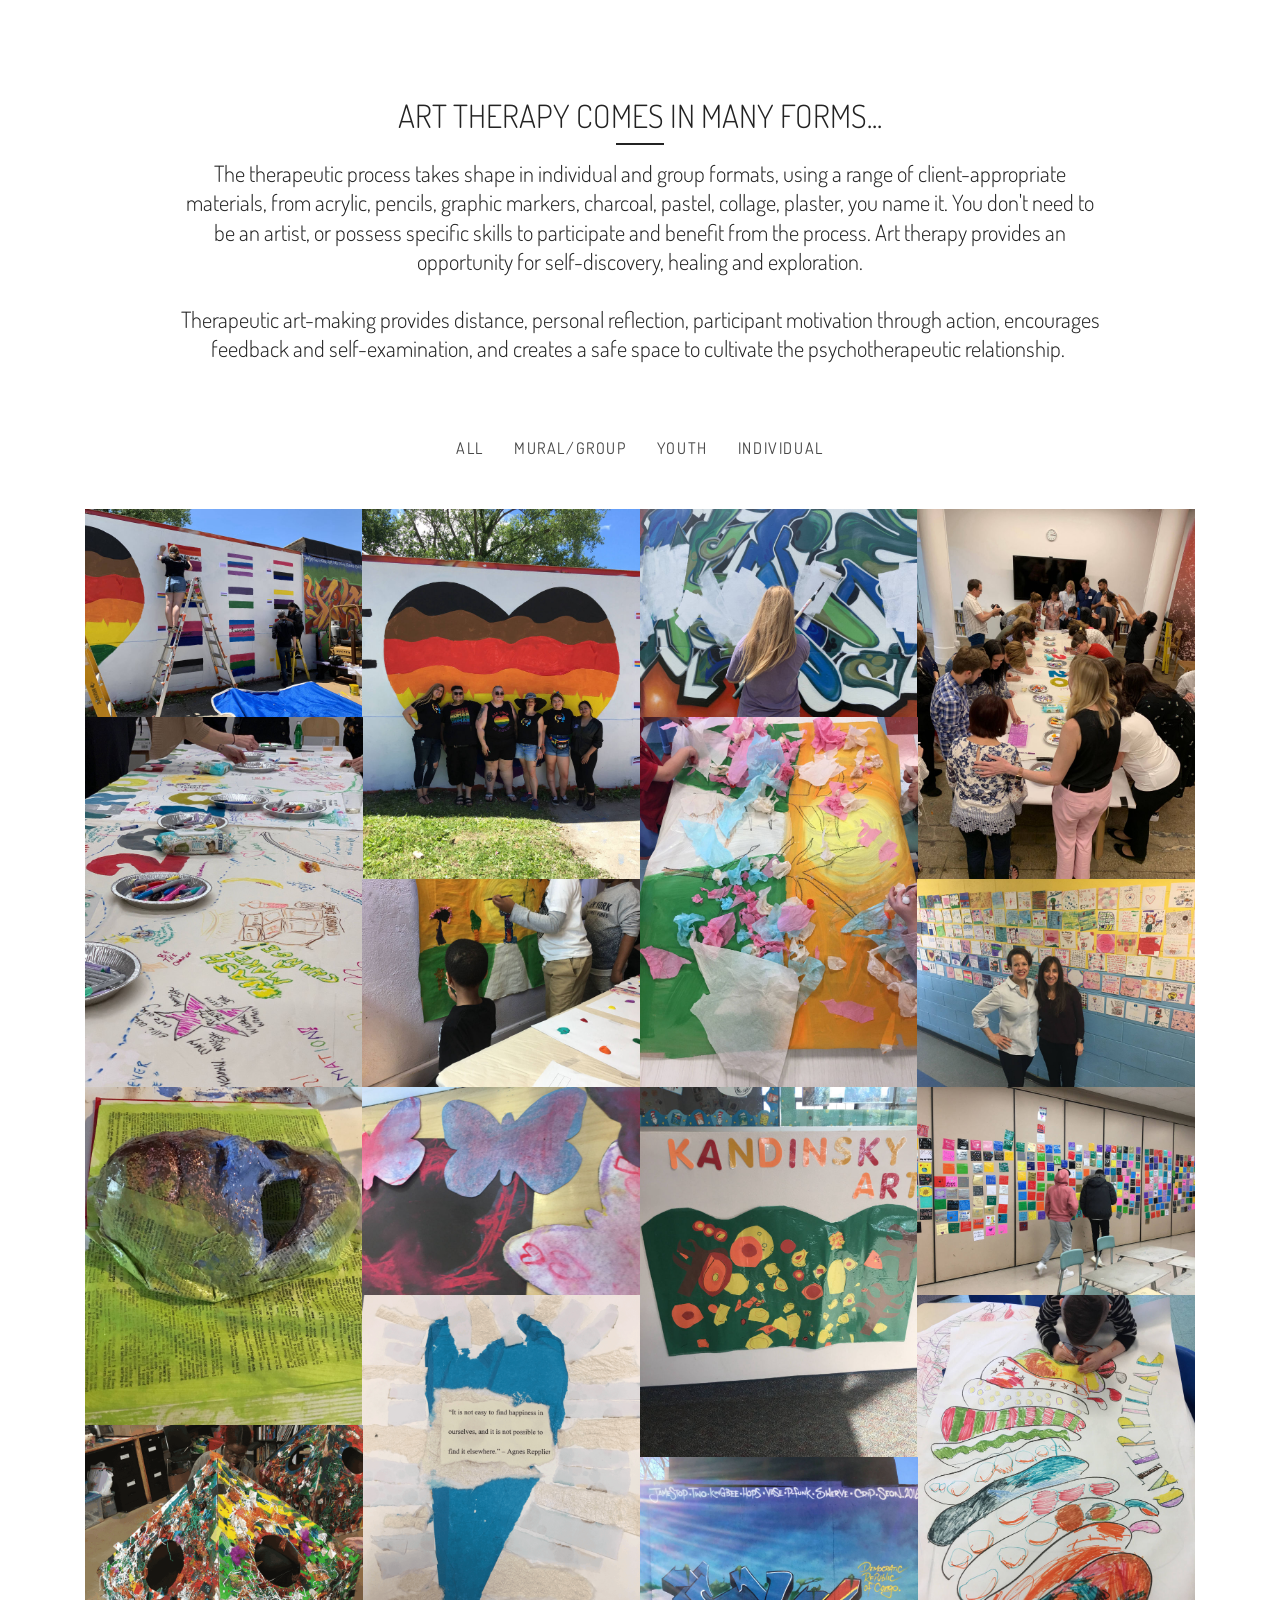
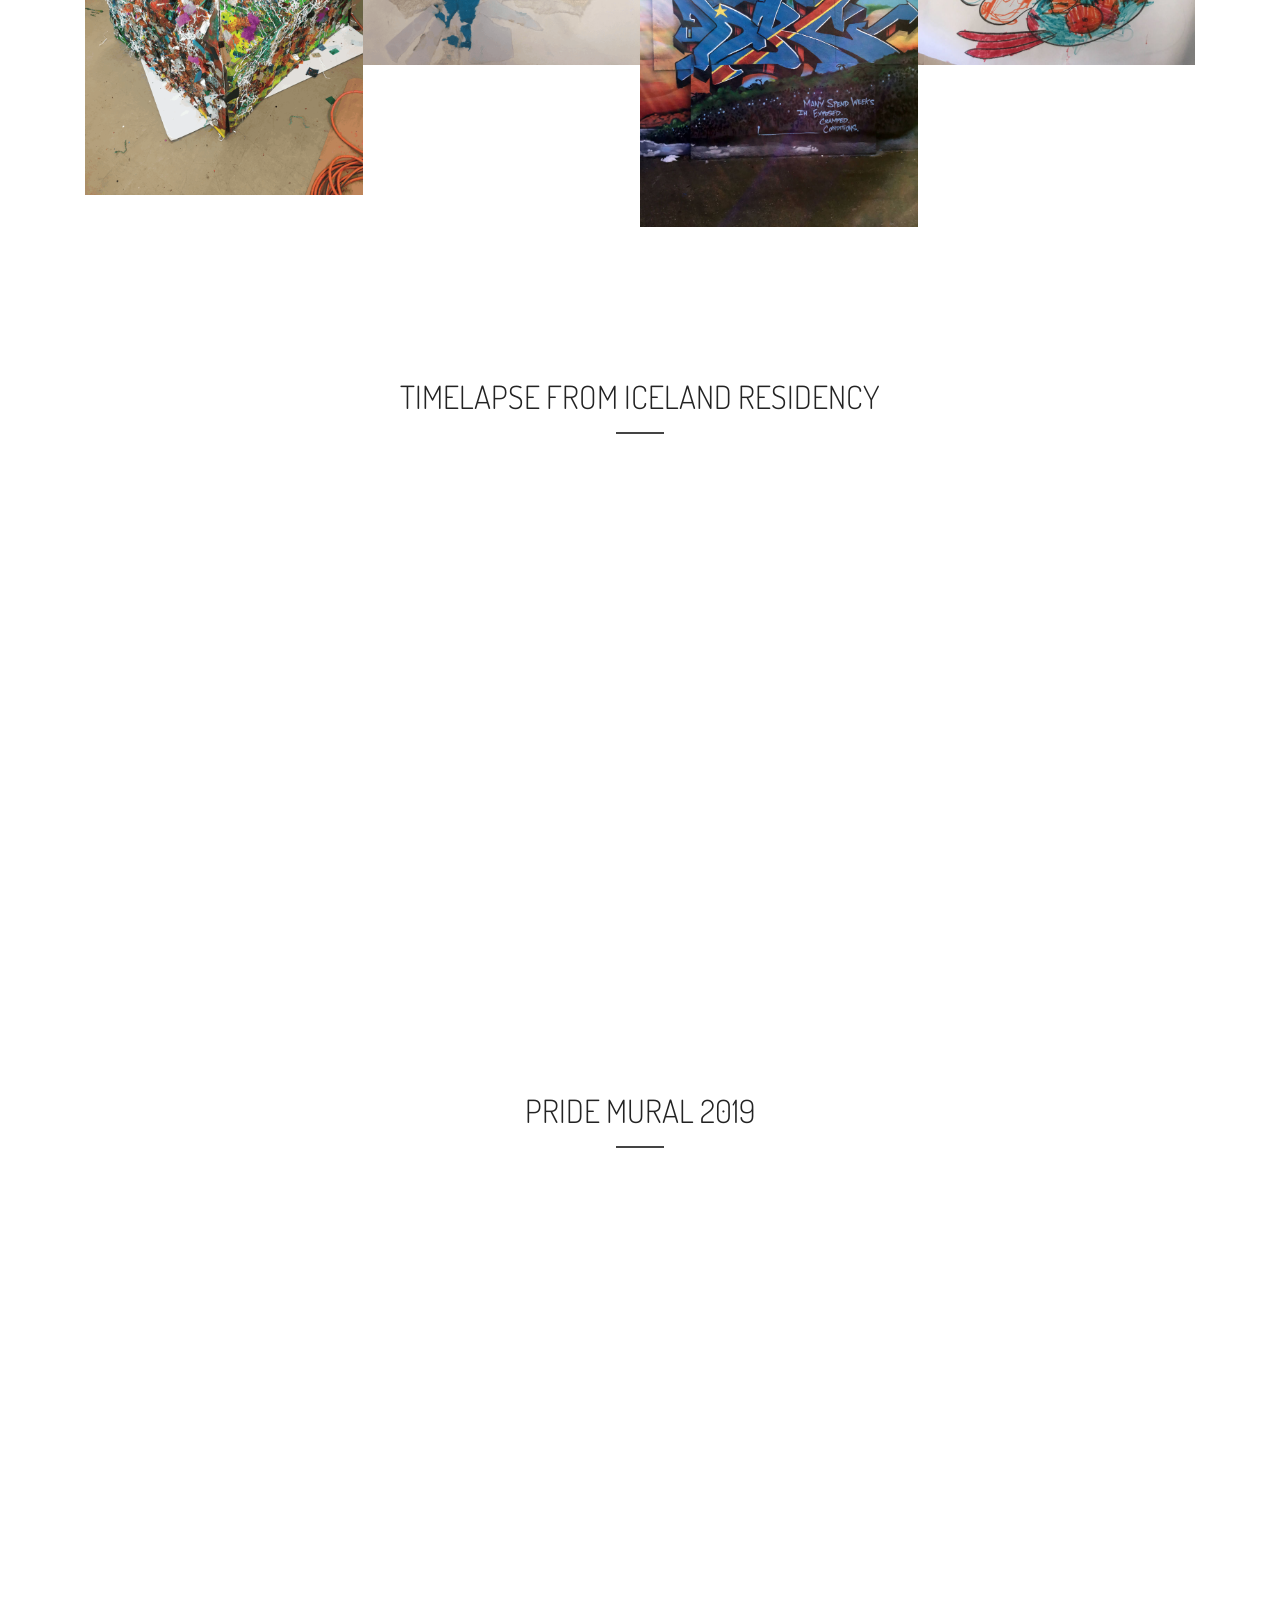
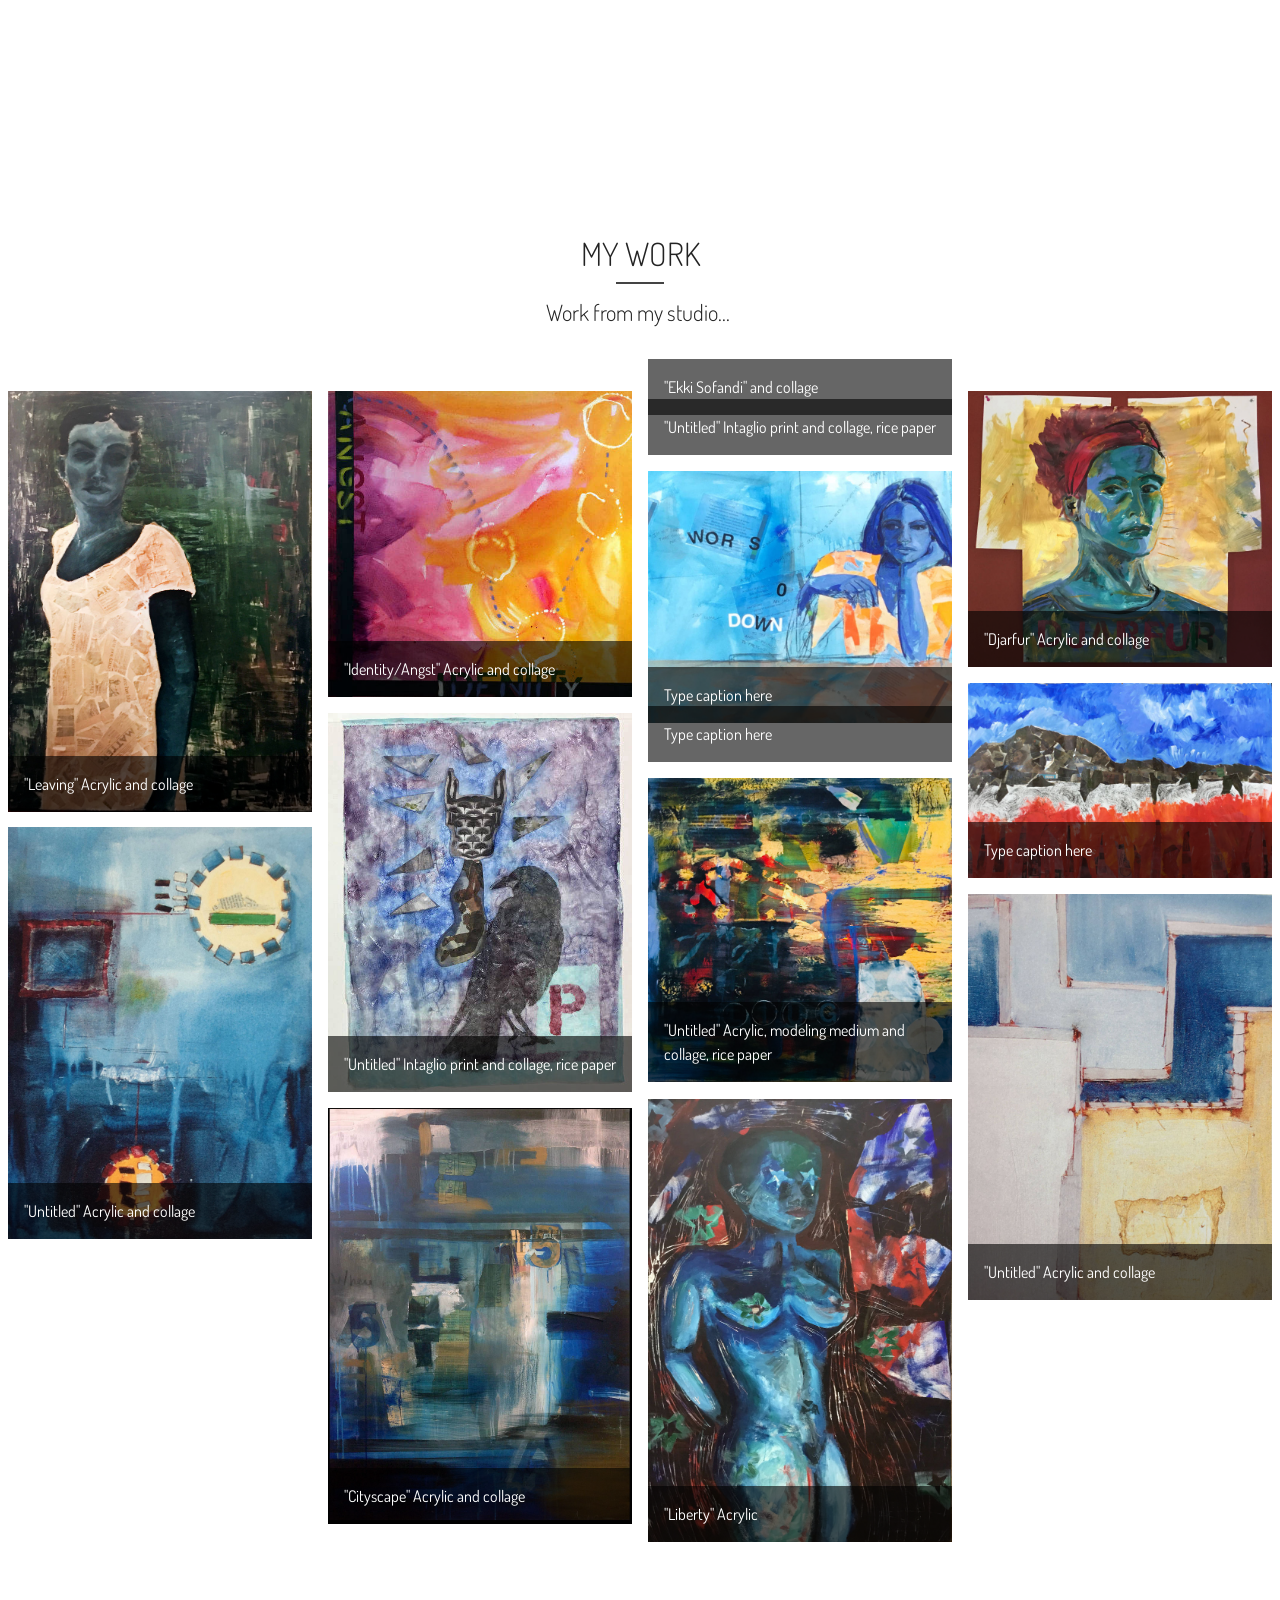
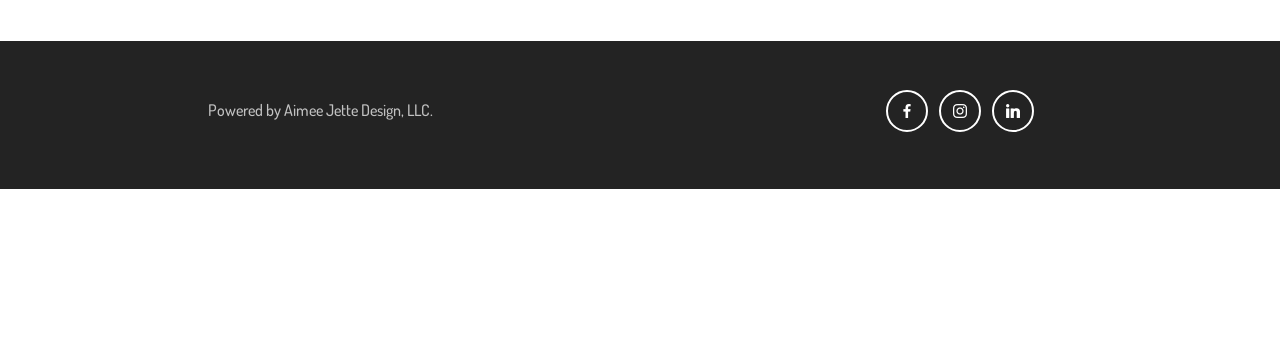
==== commit 222cef2c: "update" ====
--- a/index.html
+++ b/index.html
@@ -32,7 +32,6 @@
 
 </head>
 <body>
-<script>var shopcartSettings = {"shopcart_top_offset":120,"side_offset":20,"site_width":1150,"shopcart_icon_color":"#FFFFFF","shopcart_back_color":"#000000","shopcart_icon_size":30,"sc_count_color":"#FFFFFF","sc_count_back_color":"#F97352","sc_count_size":12,"checkout_button":"Check out with"};</script>
   <section class="menu cid-rka8EshNyk" once="menu" id="menu2-g">
 
     
@@ -97,7 +96,7 @@
         <div class="row justify-content-center">
             <div class="form-1 col-md-8 col-sm-12" data-form-type="formoid">
 <!--Formbuilder Form-->
-<form action="https://mobirise.com/" method="post" class="mbr-form" data-form-title="My Mobirise Form"><input type="hidden" name="email" data-form-email="true" value="zRagyv8dmaiVg+rMGmDCQYU+cn9FoYtSdNSravodFBKWRPt0beGOgLXFHKwXBSmPD+BfAeivbztNVKbuiUVcJ91fyQ5vuFZqBD8vjttKfAGllkVA5oWgdcThGlLwO1g3.jycTG0LrCkdkMjdy94VtKdiGWJYIfWverJzSH36NvnTrKiAoAmMAjr37Doluwjv+DPOOxLV5hIFTV1TlCkFRXLoJGFr0EfzE9dxEzWJ60JKx6CponriCc4k3crdhpT+E">
+<form action="https://mobirise.com/" method="post" class="mbr-form" data-form-title="My Mobirise Form"><input type="hidden" name="email" data-form-email="true" value="Gxg5dbLpV+X7WhDQDcwNPzod0HyklJU6zwIk9xz/Dkq2sd5LD2QR+4KLL7z6YCUp3k8SVqF3iVU7JnH1AihbzPo0oQa6gV0r9C5DZJehq10HXmlvJTtqHp+hyWH3S7av.JaM/cept7DU5dzLrU6IkdLQbhqX9ZB92qBUVEHBi+5lwEEcEjhq8JDGIBQkagne3XPF5pEyU40Zj7yeeXCe6bFRWHU1MAvijpbpf9ZqWqGwx1YuZj0NhukjGshYQ/WfJ">
 <div class="row">
 <div hidden="hidden" data-form-alert="" class="alert alert-success col-12">We're happy you joined the mailing list! You will never receive spam from us.</div>
 <div hidden="hidden" data-form-alert-danger="" class="alert alert-danger col-12">
@@ -164,51 +163,6 @@
             </div>
 
             
-        </div>
-    </div>
-</section>
-
-<section class="features8 cid-rD1vxUq7VD" id="features8-2a">
-
-    
-
-    
-    <div class="container">
-        <div class="row blog-block">
-            <div class="col-md-12">
-              <h2 class="mbr-section-title mbr-fonts-style align-center display-2">
-                  UPCOMING EVENTS</h2>
-               <div class="underline align-center">
-                   <div class="line"></div>
-               </div>
-              
-            </div>
-
-            <div class="row row-content justify-content-center">
-                <div class="card py-3 col-12 col-md-6">
-                    <div class="card-wrapper">
-                        <div class="card-img">
-                            <img src="assets/images/spring-series-flyer-1016x1016.jpg" title="" alt="">
-                        </div>
-                        <div class="card-box">
-                            
-                           
-                            
-                              
-                        </div>
-                        <div class="mbr-section-btn align-center"><a href="https://www.paypal.com/cgi-bin/webscr?business=aimee%40ridgefieldarttherapy.com&cmd=_xclick&amount=245&item_name=Art+and+Mindfulness+Womens&currency_code=USD" class="btn btn-primary display-4">PAYPAL: PAY FOR SERIES $245</a></div>  
-                    </div>
-                </div>
-            
-                
-            
-                
-            
-                
-                
-            
-                
-            </div>
         </div>
     </div>
 </section>
@@ -346,10 +300,7 @@
   <script src="assets/tether/tether.min.js"></script>
   <script src="assets/popper/popper.min.js"></script>
   <script src="assets/bootstrap/js/bootstrap.min.js"></script>
-  <script src="assets/shopping-cart/minicart.js"></script>
-  <script src="assets/shopping-cart/jquery.easing.min.js"></script>
-  <script src="assets/shopping-cart/minicart-customizer.js"></script>
-  <script src="assets/parallax/jarallax.min.js"></script>
+        <script src="assets/parallax/jarallax.min.js"></script>
   <script src="assets/dropdown/js/nav-dropdown.js"></script>
   <script src="assets/dropdown/js/navbar-dropdown.js"></script>
   <script src="assets/touchswipe/jquery.touch-swipe.min.js"></script>
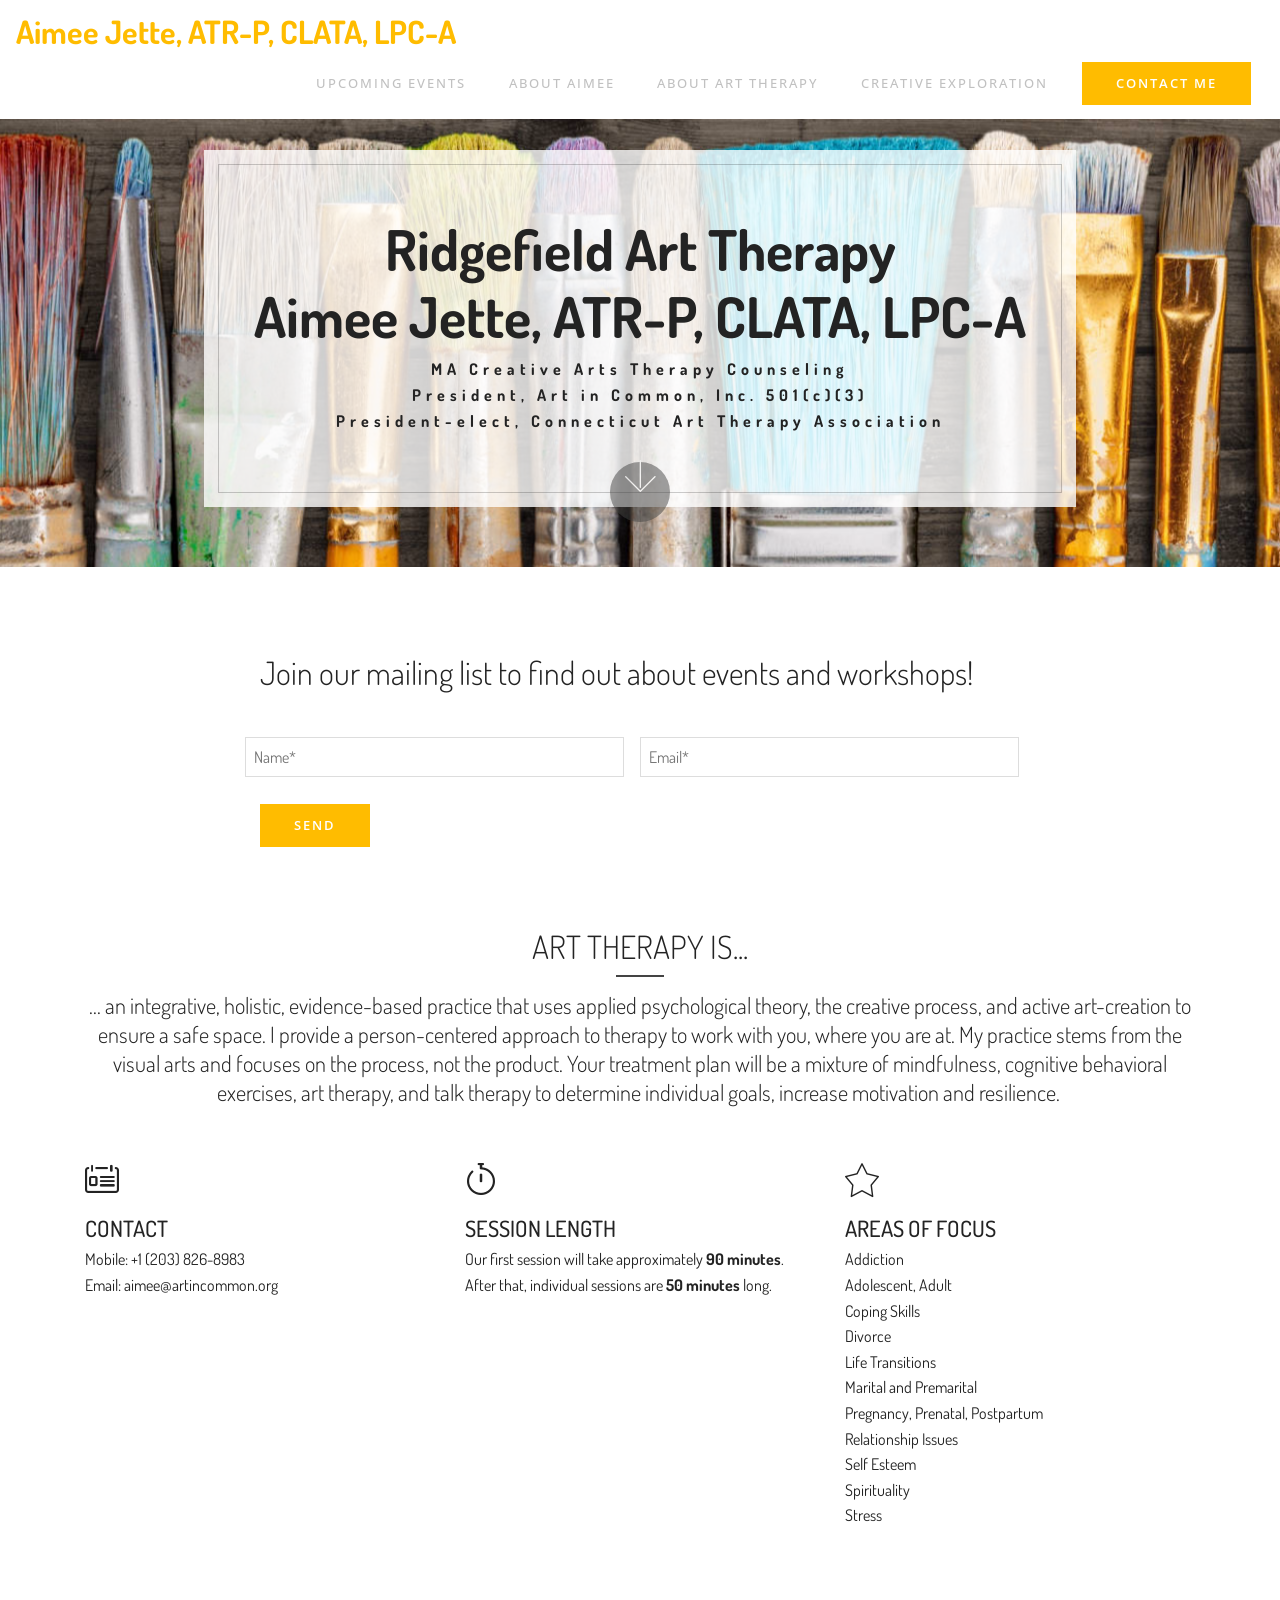
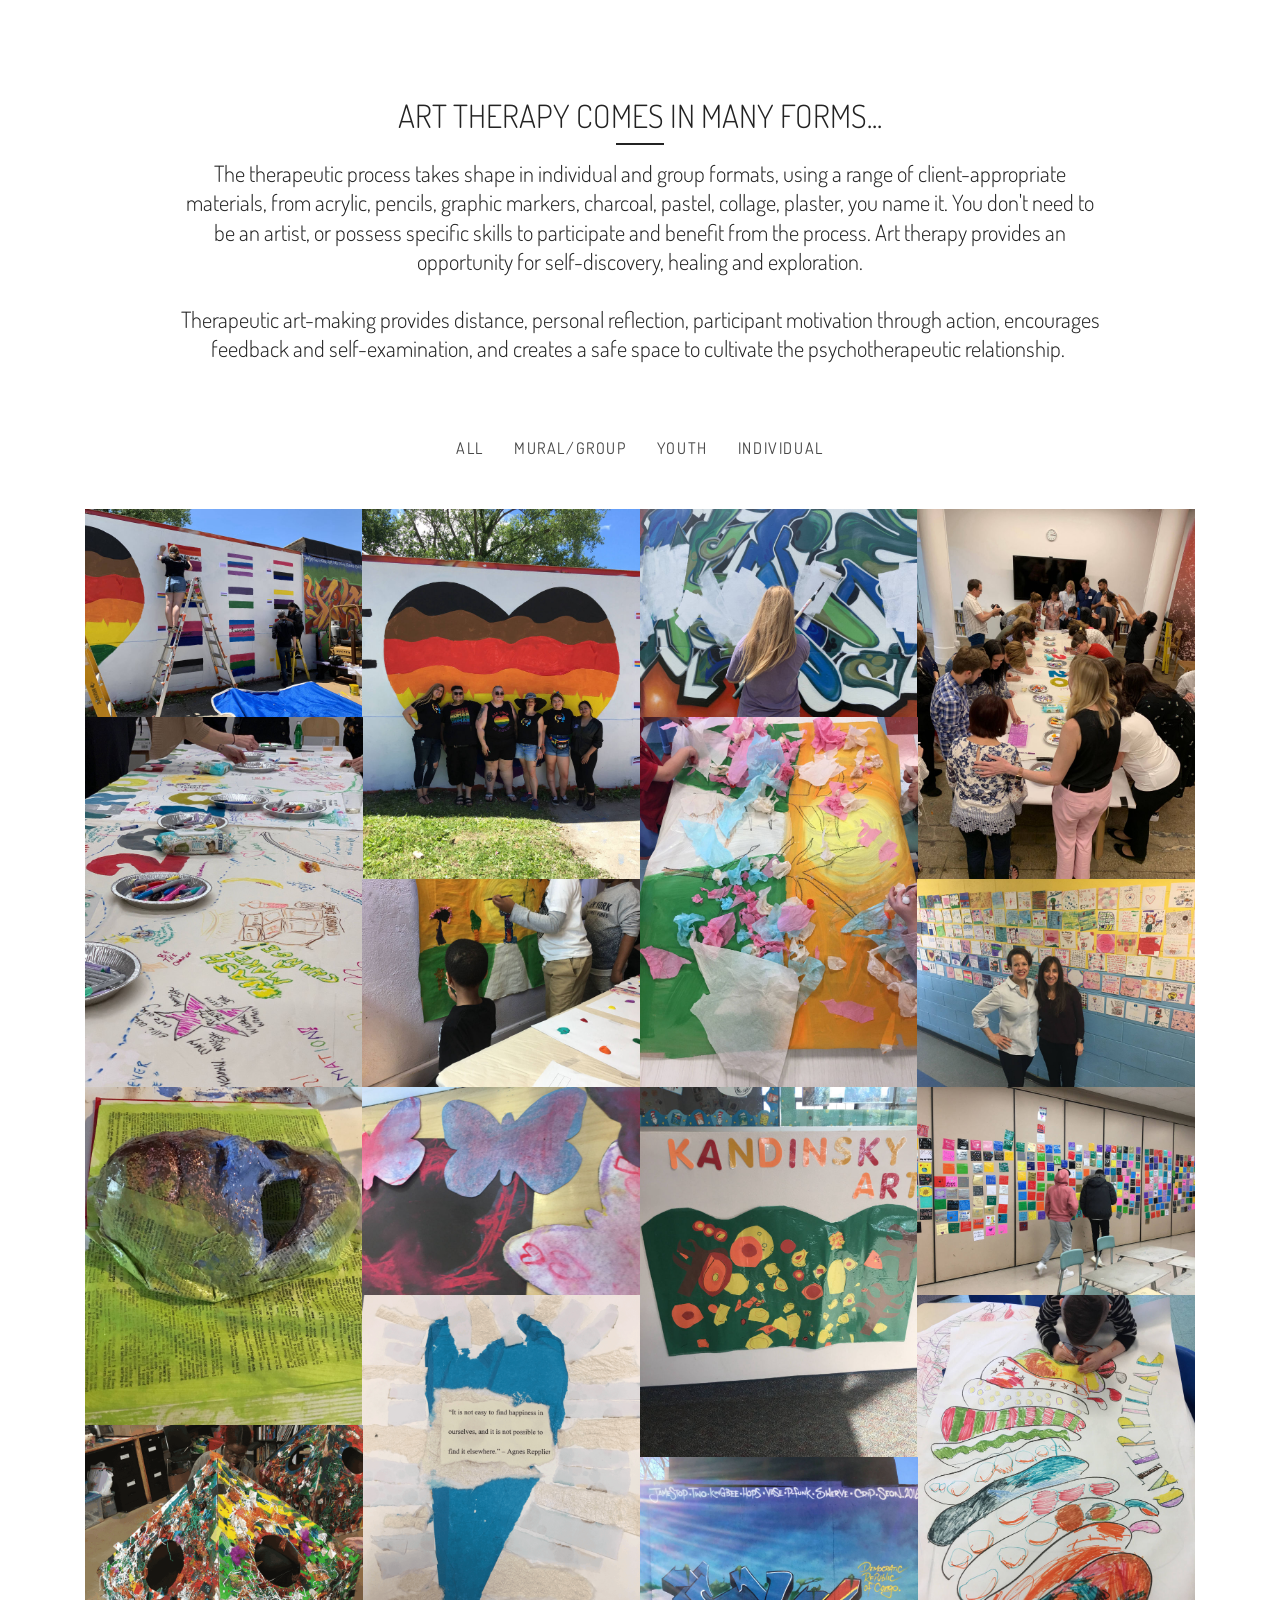
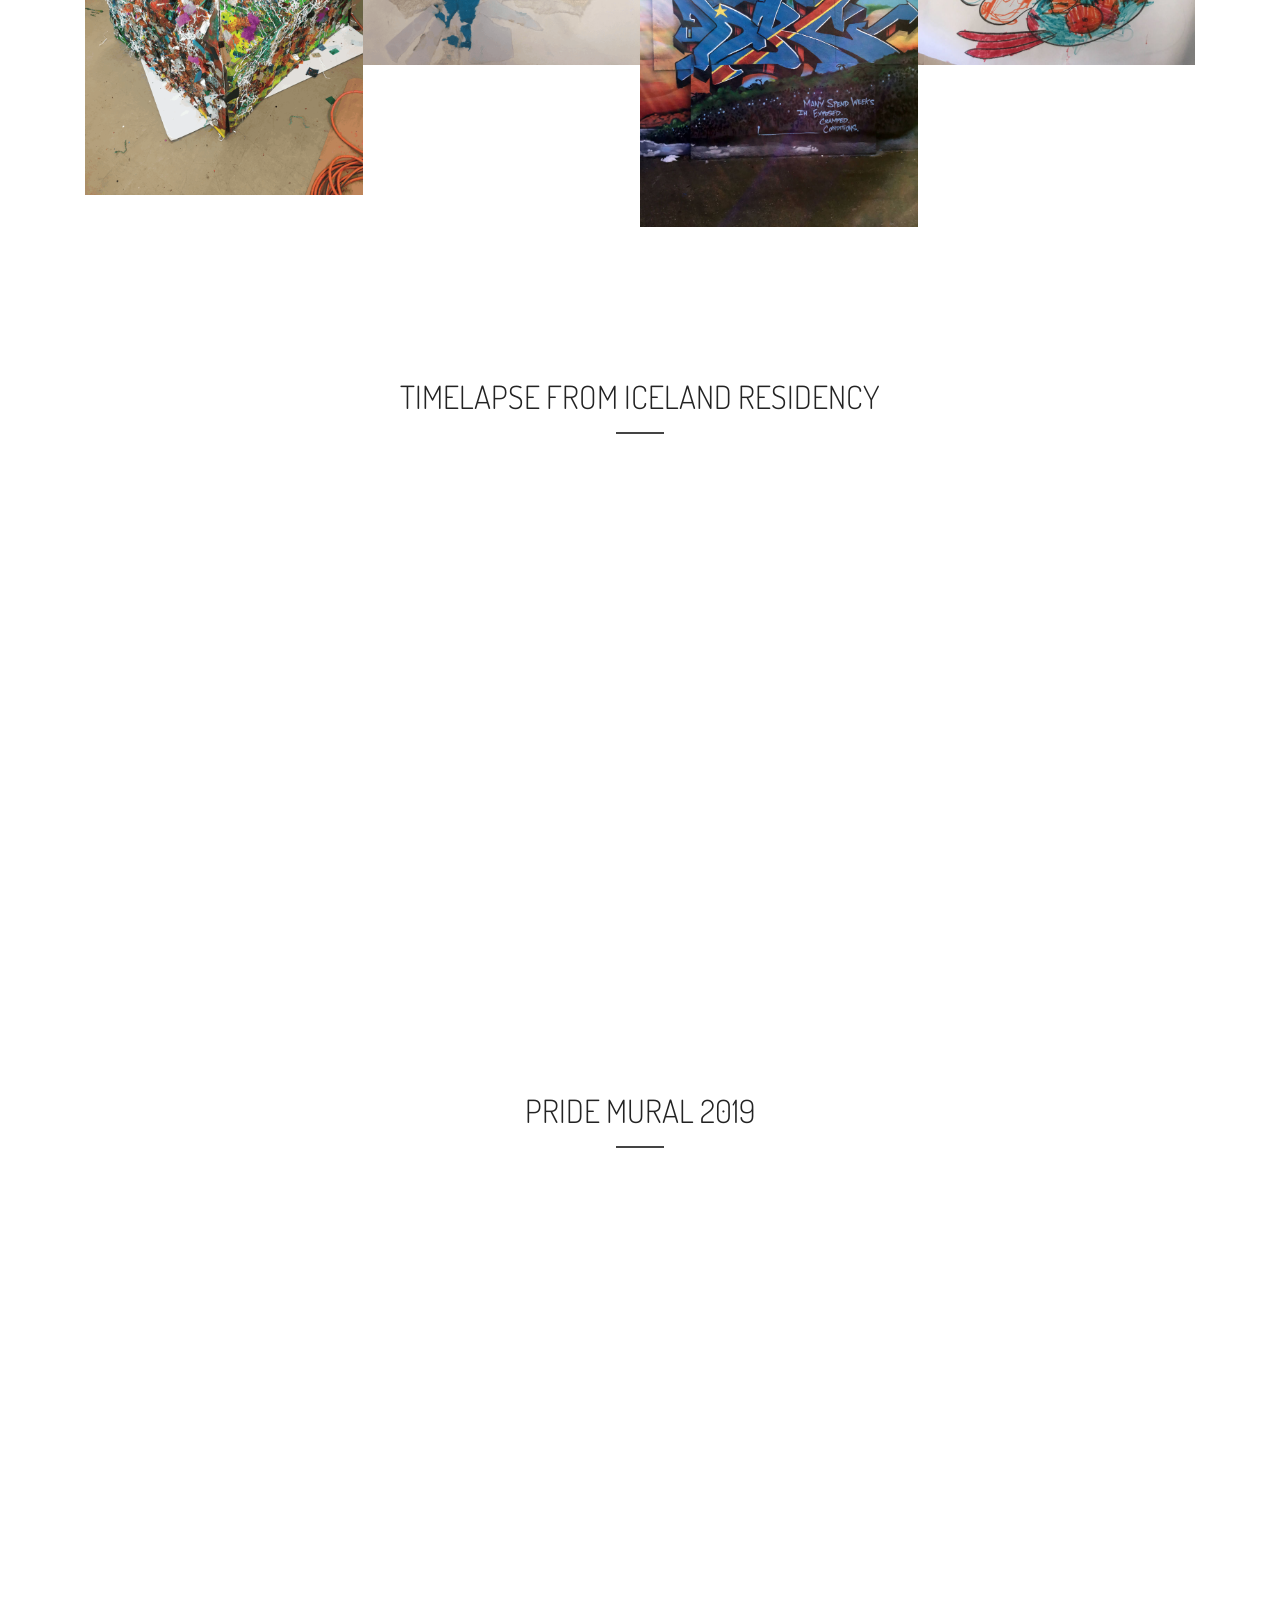
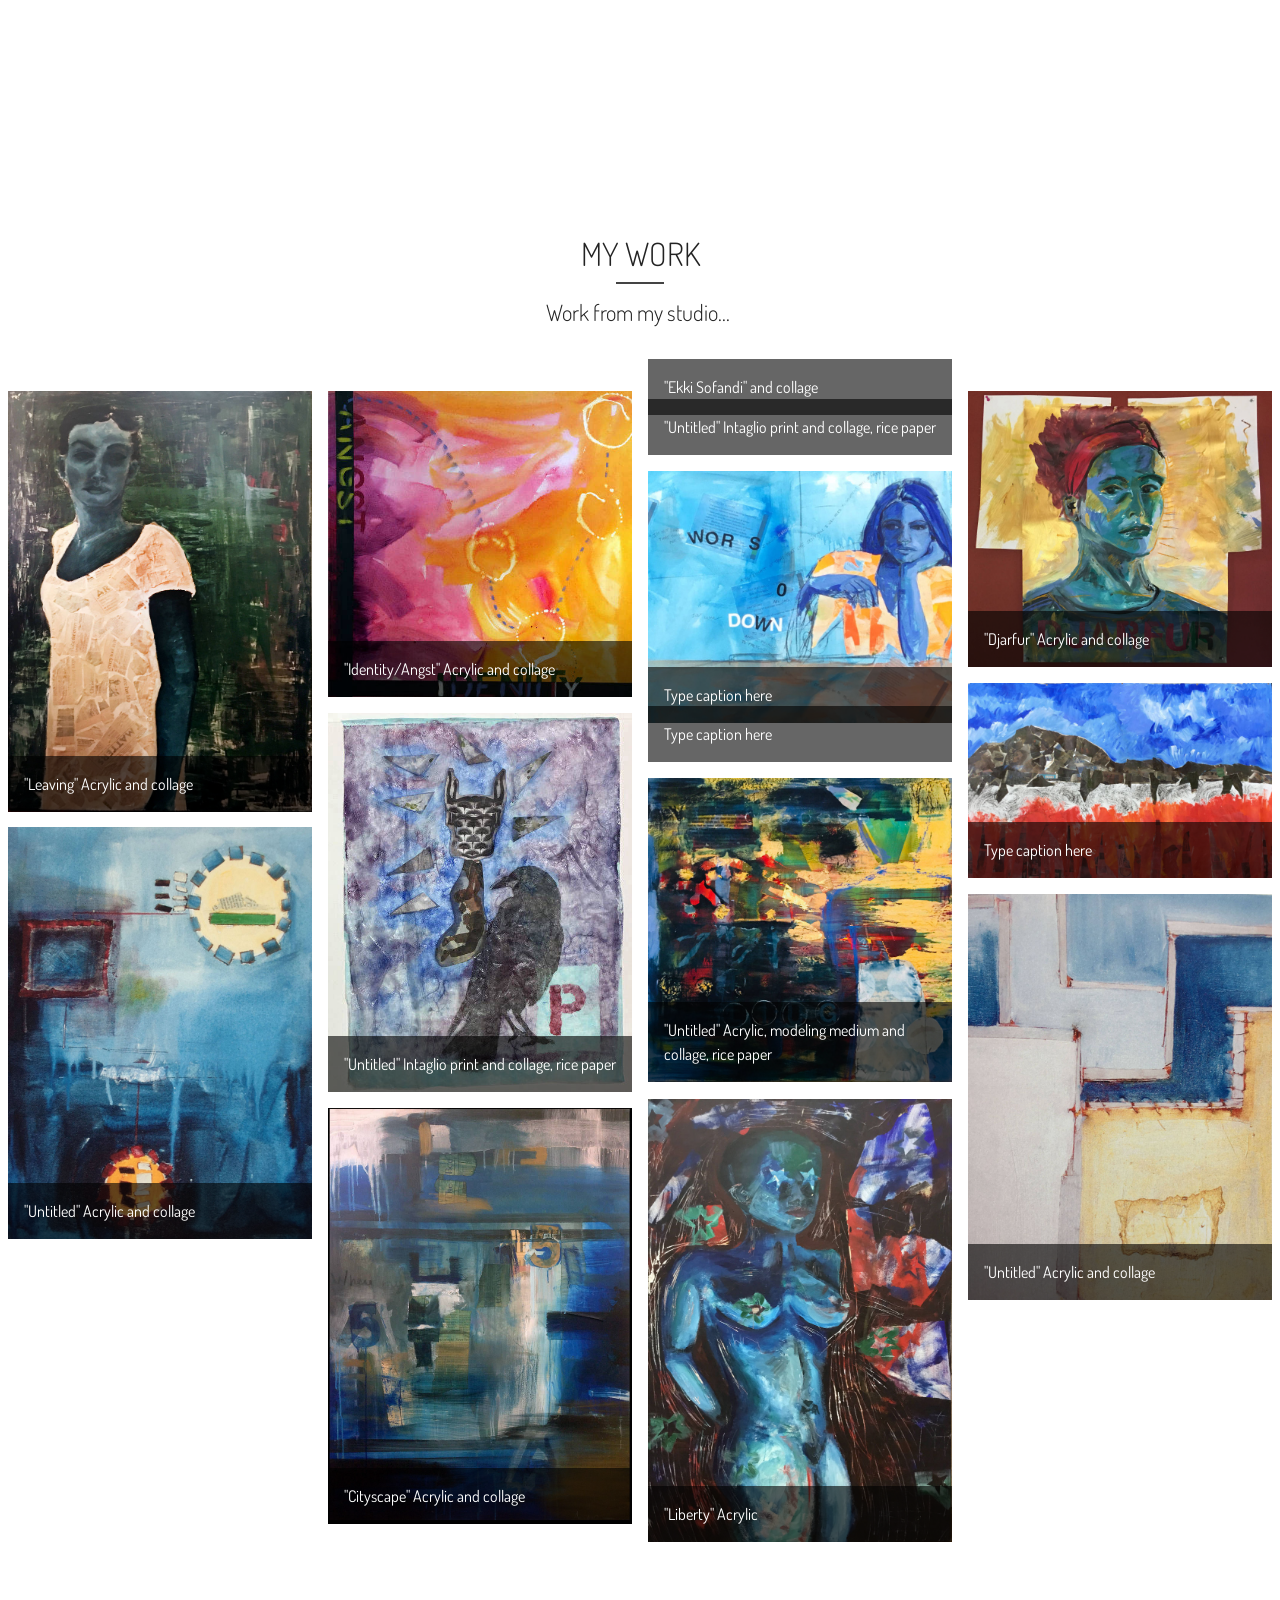
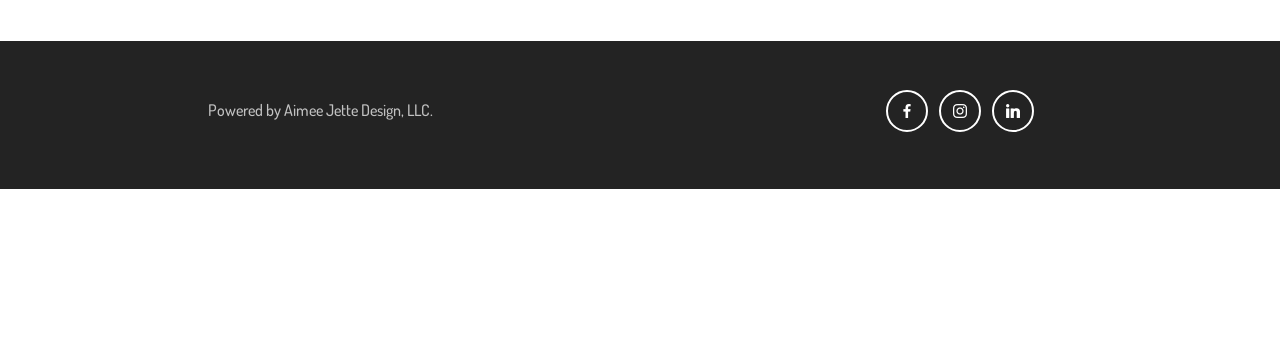
==== commit d13b5ddd: "udpate" ====
--- a/index.html
+++ b/index.html
@@ -41,7 +41,7 @@
         <div class="navbar-brand">
             
             <span class="navbar-caption-wrap"><a class="navbar-caption text-primary display-2" href="http://www.aimeejette.com">
-                    Aimee Jette, MA, ATR-P, CLATA</a></span>
+                    Aimee Jette, ATR-P, CLATA, LPC-A</a></span>
         </div>
         <button class="navbar-toggler" type="button" data-toggle="collapse" data-target="#navbarSupportedContent" aria-controls="navbarNavAltMarkup" aria-expanded="false" aria-label="Toggle navigation">
             <div class="hamburger">
@@ -74,7 +74,7 @@
       <div class="row slider-wrapper">
         <div class="col-md-12">
             <div class="slider-text  slider-text-two">
-              <h2 class="mbr-section-title mbr-fonts-style mbr-bold align-center display-1">Ridgefield Art Therapy<br>Aimee Jette, MA, ATR-P, CLATA</h2>
+              <h2 class="mbr-section-title mbr-fonts-style mbr-bold align-center display-1">Ridgefield Art Therapy<br>Aimee Jette, ATR-P, CLATA, LPC-A</h2>
               <h4 class="mbr-text mbr-fonts-style align-center display-7"><strong>MA Creative Arts Therapy Counseling</strong><div><strong>President, Art in Common, Inc. 501(c)(3)</strong></div><div><strong>President-elect, Connecticut Art Therapy Association</strong></div></h4><h4>
             </h4></div>
         </div>
@@ -96,7 +96,7 @@
         <div class="row justify-content-center">
             <div class="form-1 col-md-8 col-sm-12" data-form-type="formoid">
 <!--Formbuilder Form-->
-<form action="https://mobirise.com/" method="post" class="mbr-form" data-form-title="My Mobirise Form"><input type="hidden" name="email" data-form-email="true" value="Gxg5dbLpV+X7WhDQDcwNPzod0HyklJU6zwIk9xz/Dkq2sd5LD2QR+4KLL7z6YCUp3k8SVqF3iVU7JnH1AihbzPo0oQa6gV0r9C5DZJehq10HXmlvJTtqHp+hyWH3S7av.JaM/cept7DU5dzLrU6IkdLQbhqX9ZB92qBUVEHBi+5lwEEcEjhq8JDGIBQkagne3XPF5pEyU40Zj7yeeXCe6bFRWHU1MAvijpbpf9ZqWqGwx1YuZj0NhukjGshYQ/WfJ">
+<form action="https://mobirise.com/" method="post" class="mbr-form" data-form-title="My Mobirise Form"><input type="hidden" name="email" data-form-email="true" value="DhkBgPD9IoHnIbclmStrDG2z/YGrOhdHdpWuhHg+z7xvjTObA9+ylc44iTyMYVfuZT+ZI+z7ahTdj2B5RIUoMVwsu3TOLjoGMRcSWp7Ea2anhMABXI4fuLWqyMLX4OTK.sKC7AjagXwnSbcUSxWKRcA3Q/jrVwgpKtg4tcx8RcpwRQXpLMxu3n/pblOuM/Yqz/SYePHBG4uDiQDFPZU9lrieBx2rEElSOYhGgvRJReML1VkrZOtLWUTTPPCoo1/mQ">
 <div class="row">
 <div hidden="hidden" data-form-alert="" class="alert alert-success col-12">We're happy you joined the mailing list! You will never receive spam from us.</div>
 <div hidden="hidden" data-form-alert-danger="" class="alert alert-danger col-12">
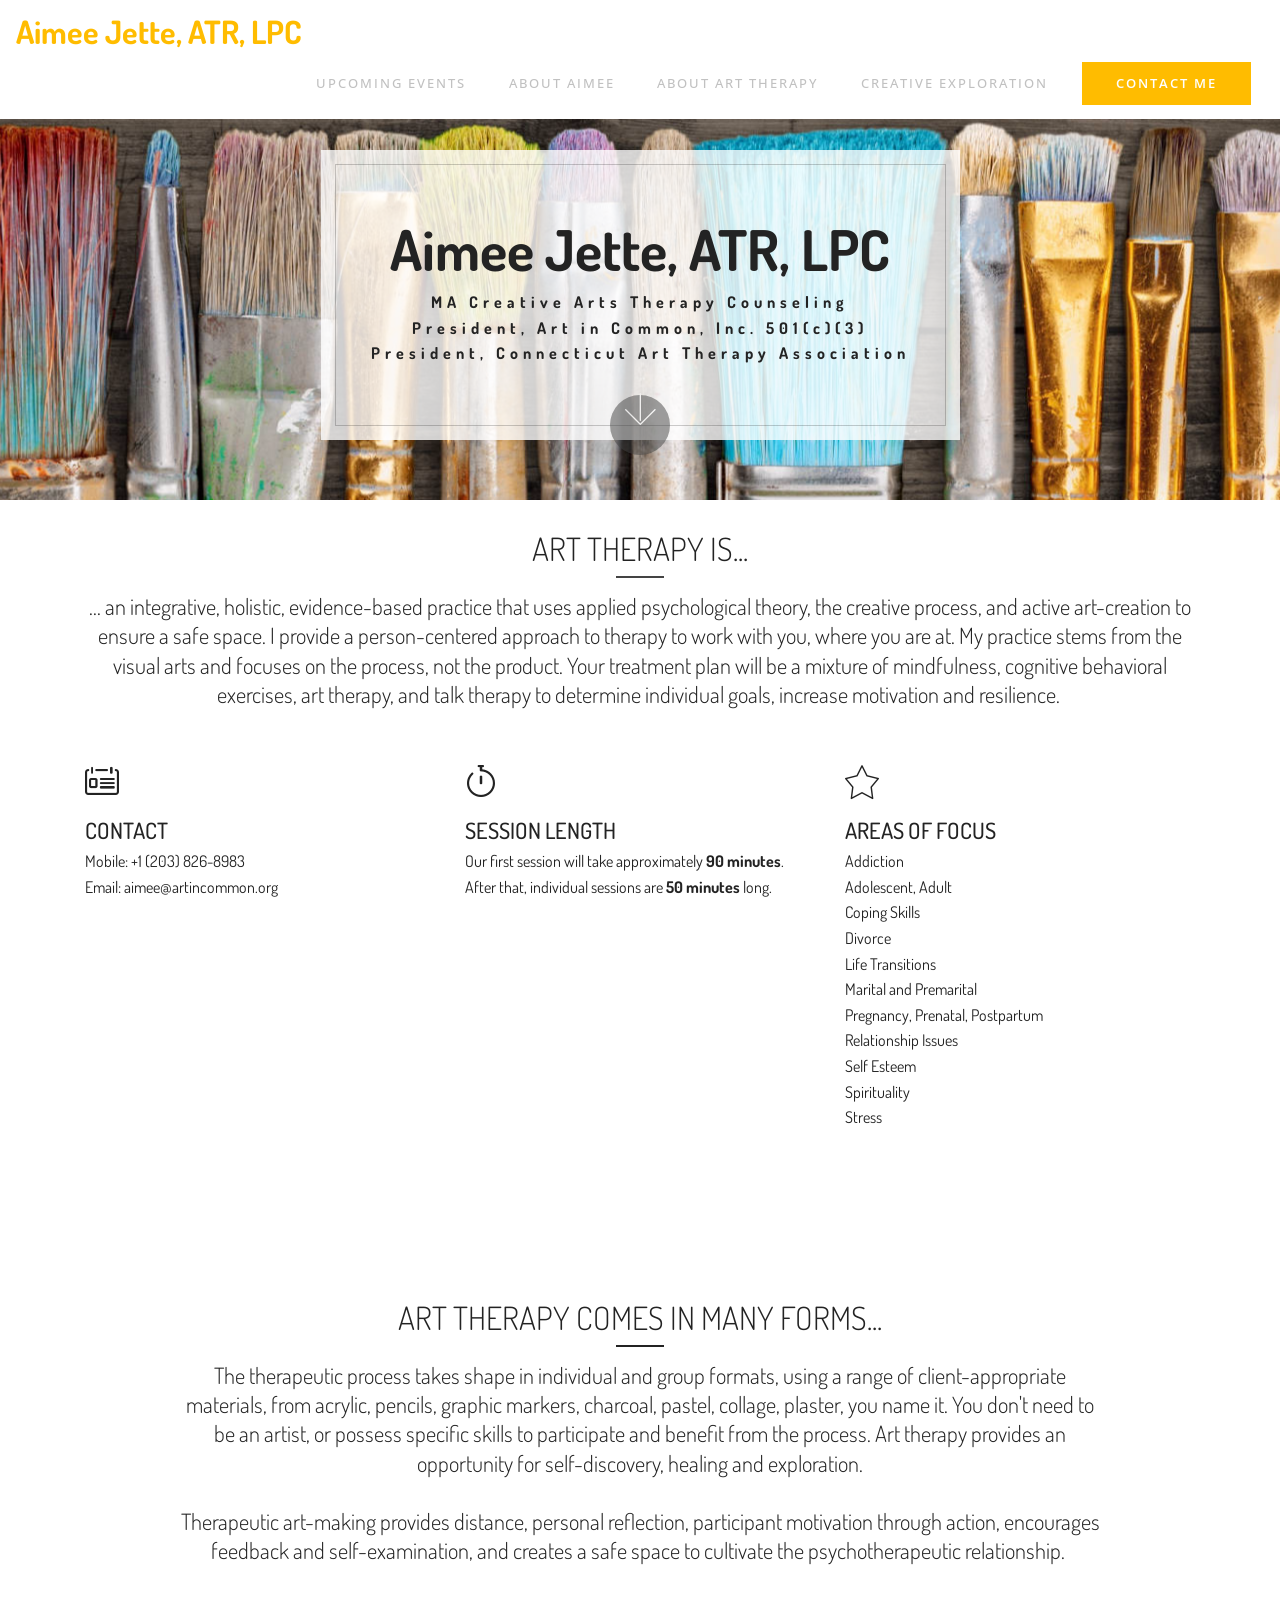
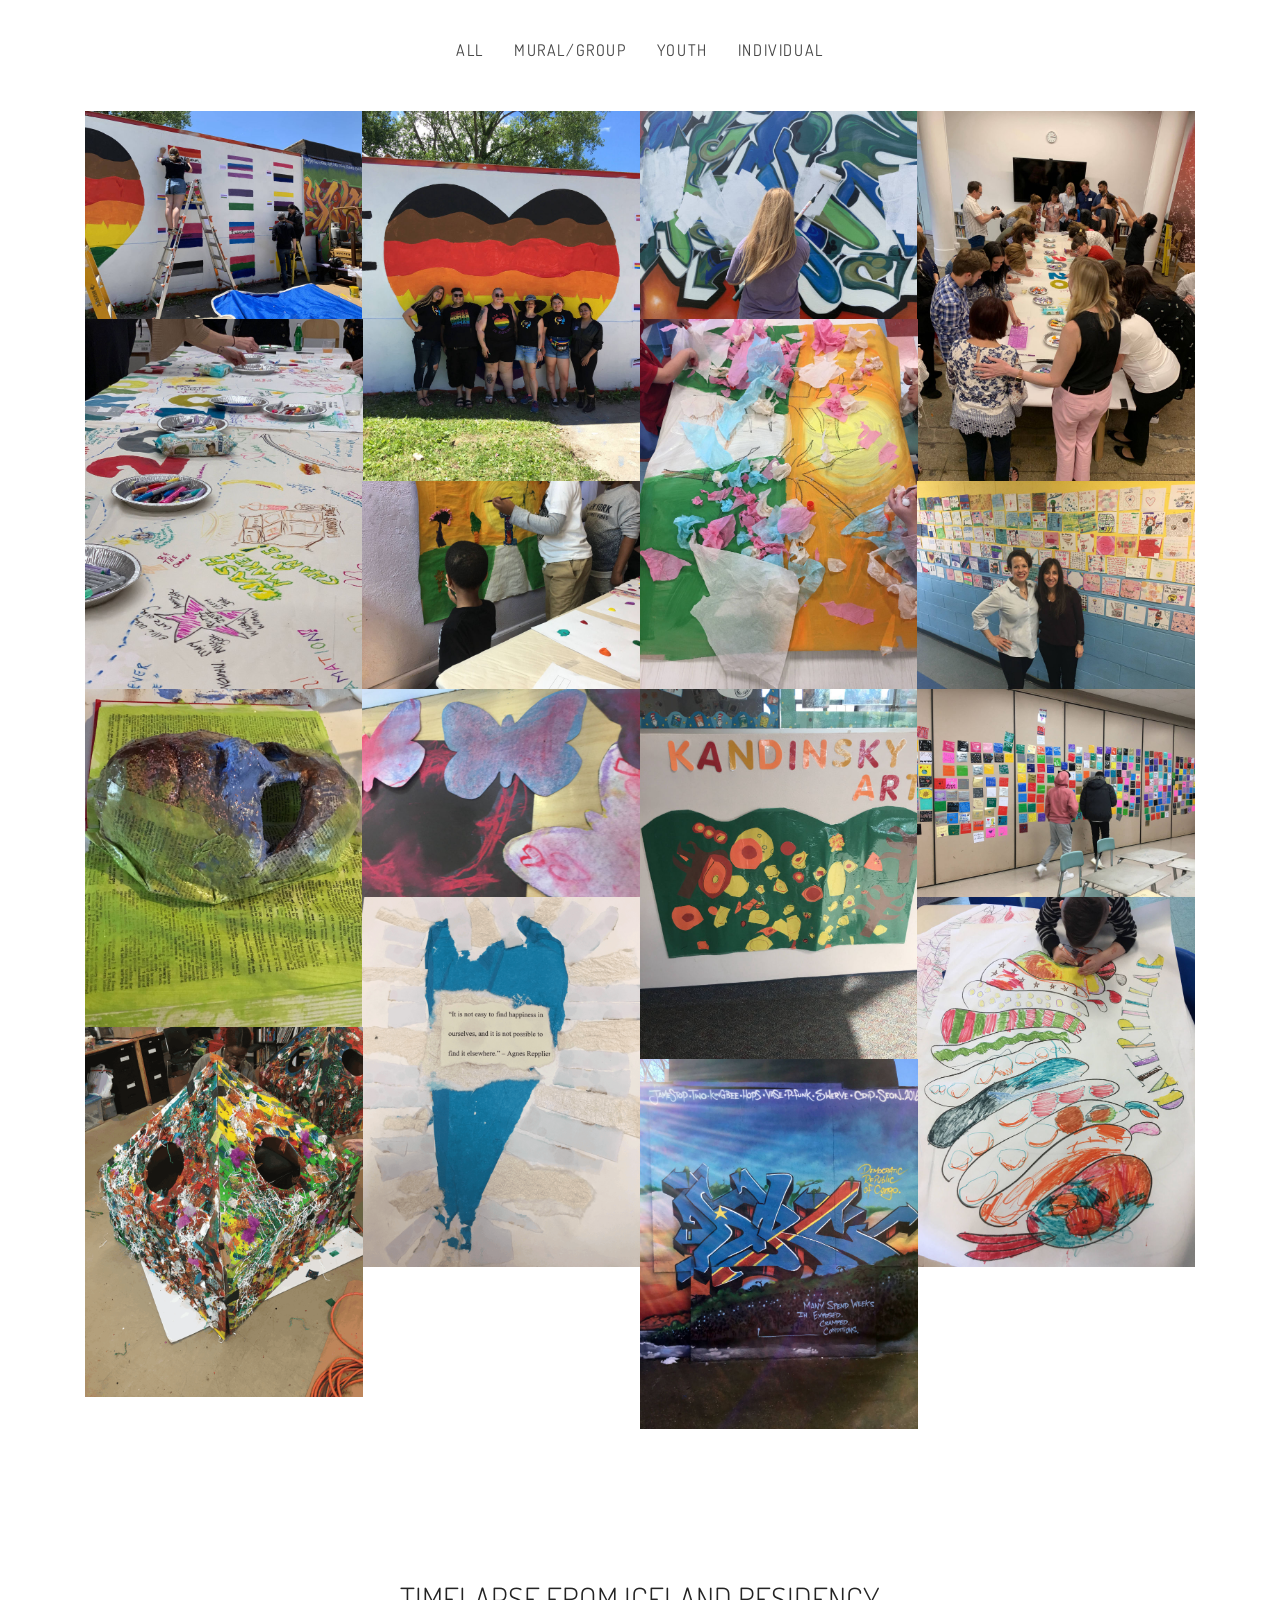
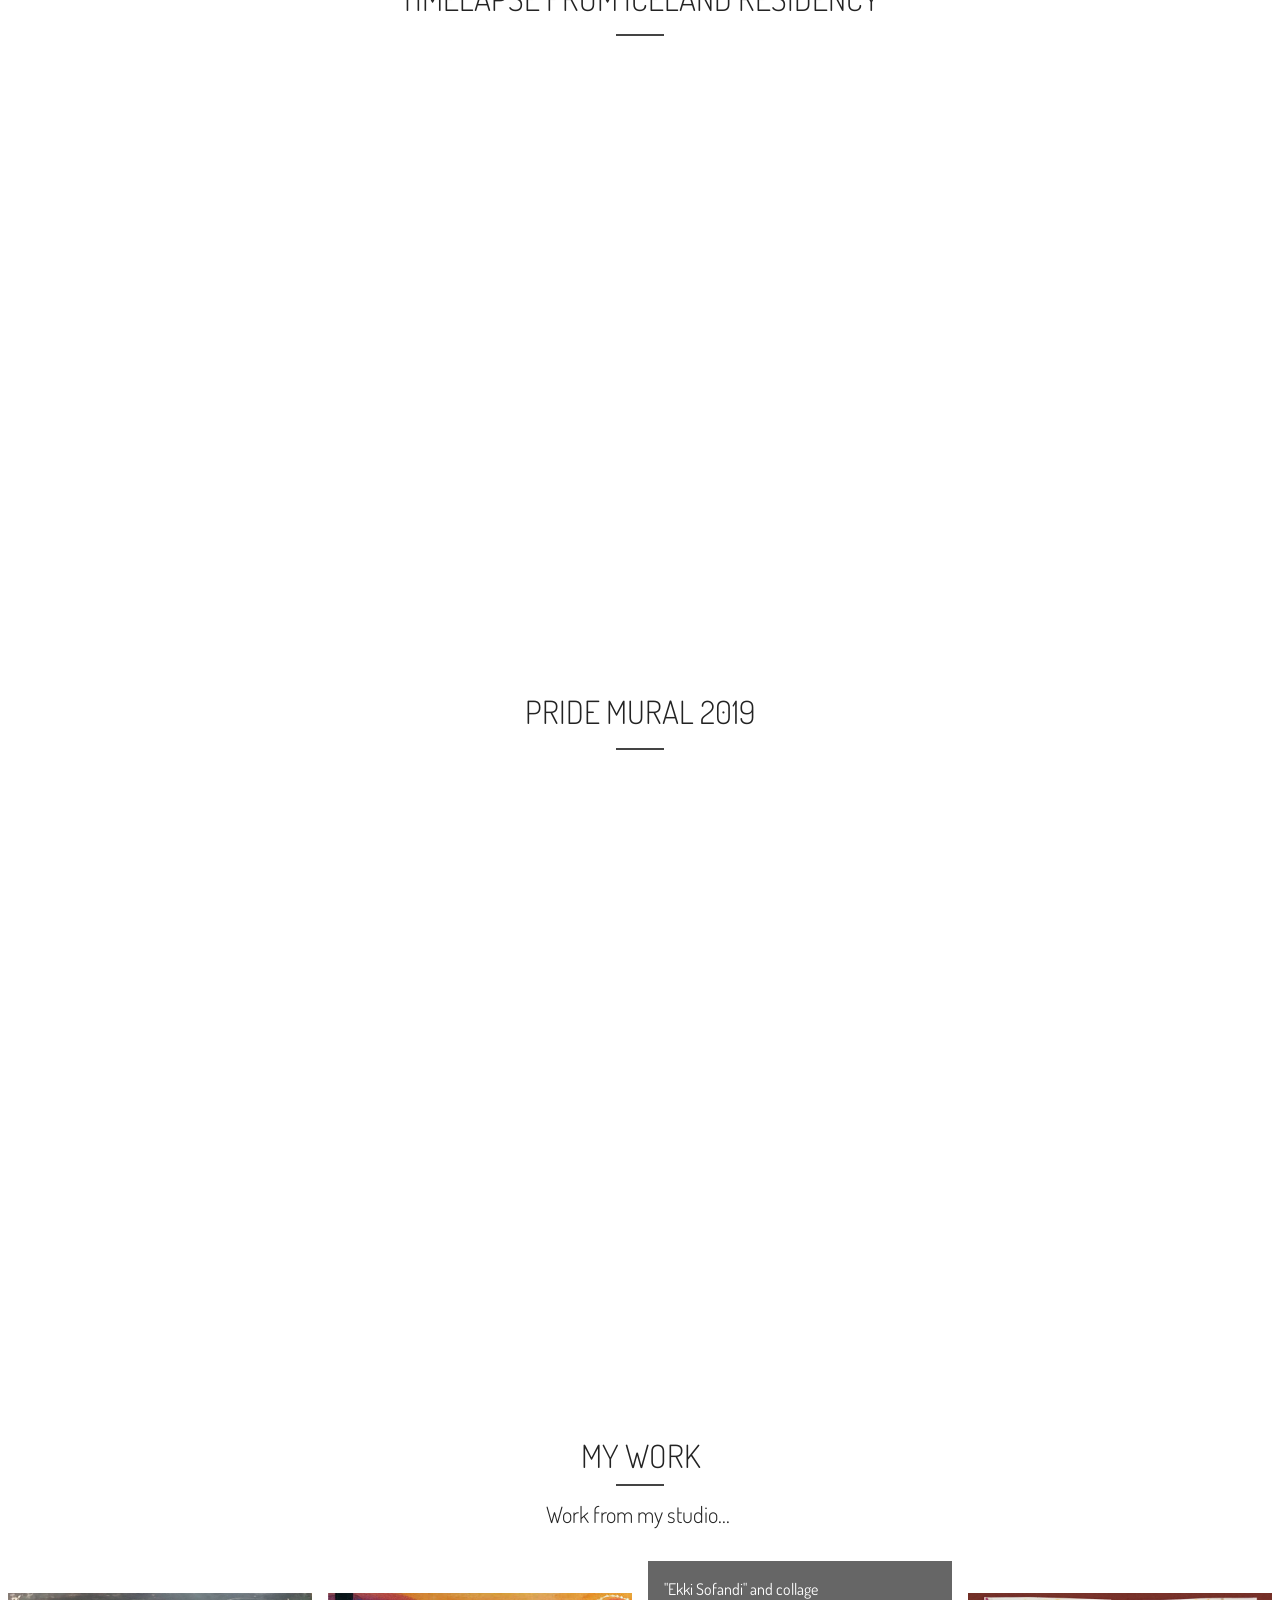
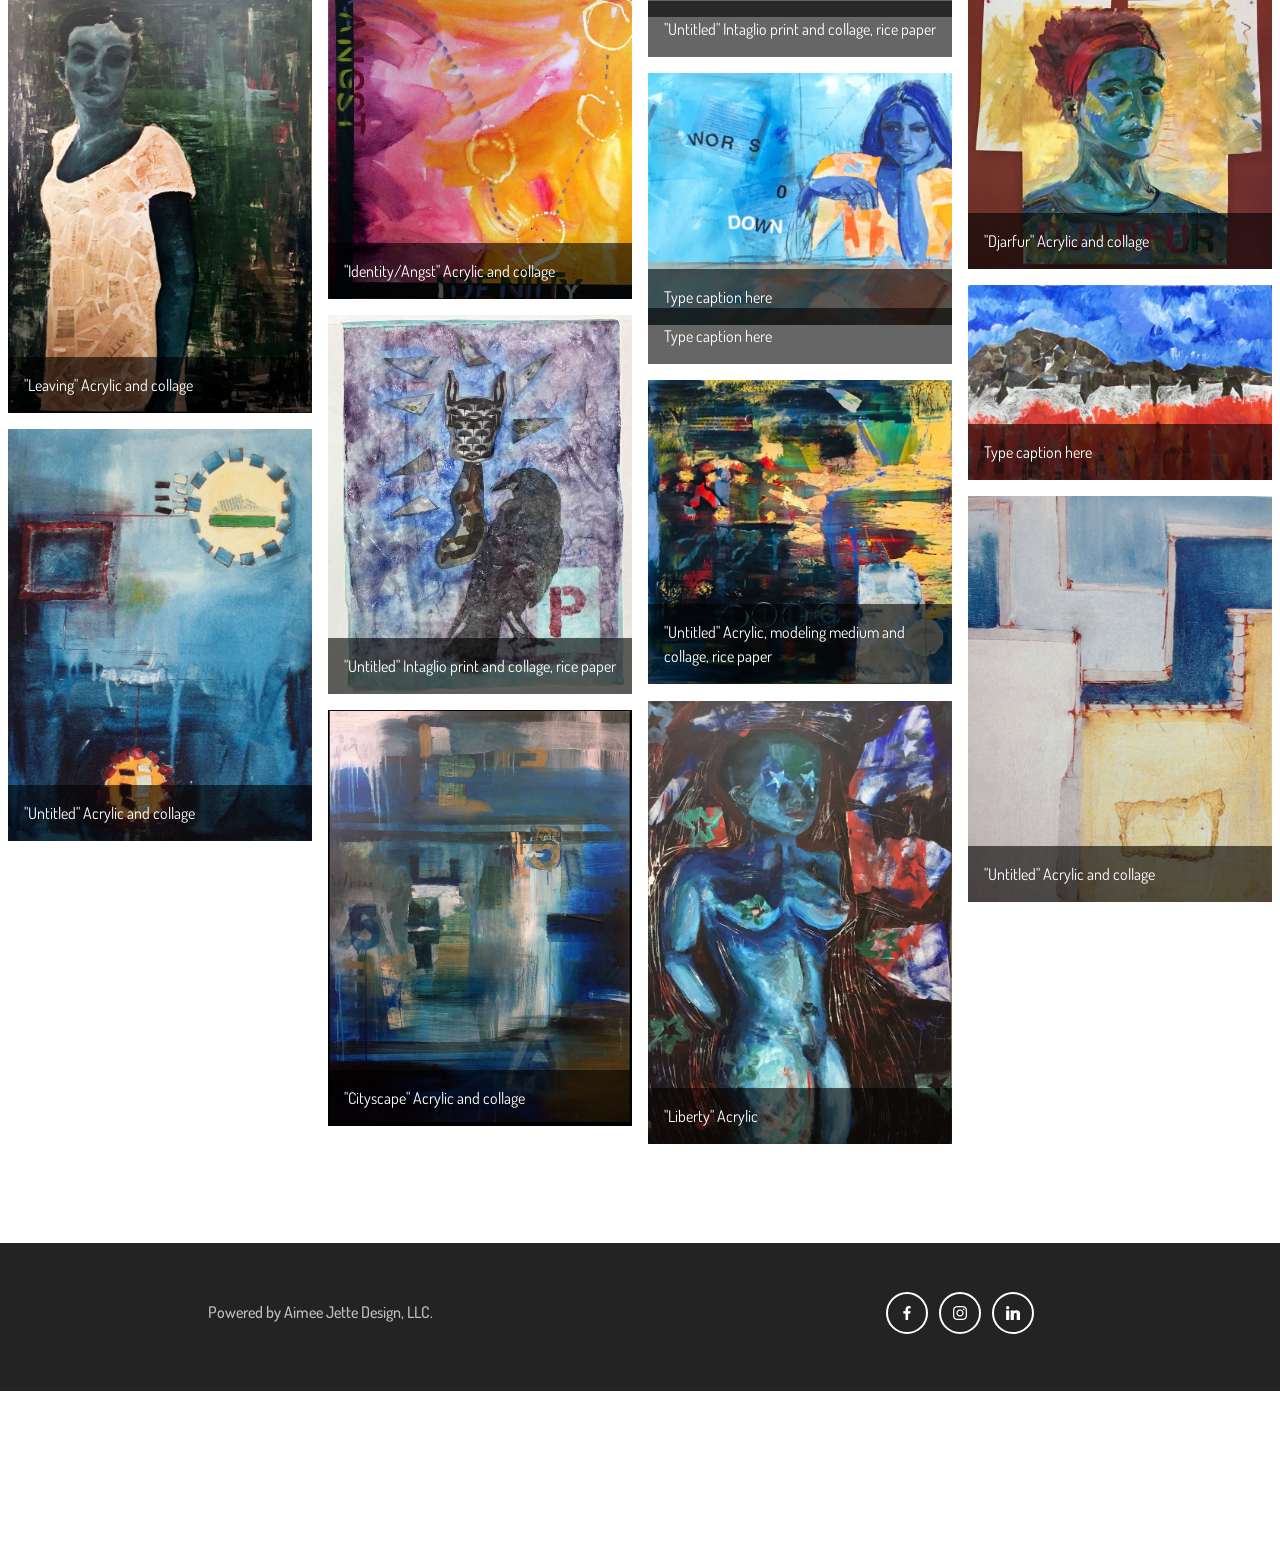
==== commit e64b4c5e: "upload" ====
--- a/index.html
+++ b/index.html
@@ -19,9 +19,6 @@
   <link rel="stylesheet" href="assets/shopping-cart/minicart-theme.css">
   <link rel="stylesheet" href="assets/dropdown/css/style.css">
   <link rel="stylesheet" href="assets/socicon/css/styles.css">
-  <link rel="stylesheet" href="assets/datepicker/jquery.datetimepicker.min.css">
-  <link rel="stylesheet" href="assets/formstyler/jquery.formstyler.css">
-  <link rel="stylesheet" href="assets/formstyler/jquery.formstyler.theme.css">
   <link rel="stylesheet" href="assets/theme/css/style.css">
   <link rel="stylesheet" href="assets/gallery/style.css">
   <link rel="stylesheet" href="assets/formoid/recaptcha.css">
@@ -41,7 +38,7 @@
         <div class="navbar-brand">
             
             <span class="navbar-caption-wrap"><a class="navbar-caption text-primary display-2" href="http://www.aimeejette.com">
-                    Aimee Jette, ATR-P, CLATA, LPC-A</a></span>
+                    Aimee Jette, ATR, LPC</a></span>
         </div>
         <button class="navbar-toggler" type="button" data-toggle="collapse" data-target="#navbarSupportedContent" aria-controls="navbarNavAltMarkup" aria-expanded="false" aria-label="Toggle navigation">
             <div class="hamburger">
@@ -74,8 +71,8 @@
       <div class="row slider-wrapper">
         <div class="col-md-12">
             <div class="slider-text  slider-text-two">
-              <h2 class="mbr-section-title mbr-fonts-style mbr-bold align-center display-1">Ridgefield Art Therapy<br>Aimee Jette, ATR-P, CLATA, LPC-A</h2>
-              <h4 class="mbr-text mbr-fonts-style align-center display-7"><strong>MA Creative Arts Therapy Counseling</strong><div><strong>President, Art in Common, Inc. 501(c)(3)</strong></div><div><strong>President-elect, Connecticut Art Therapy Association</strong></div></h4><h4>
+              <h2 class="mbr-section-title mbr-fonts-style mbr-bold align-center display-1">Aimee Jette, ATR, LPC</h2>
+              <h4 class="mbr-text mbr-fonts-style align-center display-7"><strong>MA Creative Arts Therapy Counseling</strong><div><strong>President, Art in Common, Inc. 501(c)(3)</strong></div><div><strong>President, Connecticut Art Therapy Association</strong></div></h4><h4>
             </h4></div>
         </div>
       </div>
@@ -85,41 +82,6 @@
             <i class="mbri-down mbr-iconfont"></i>
         </a>
     </div>
-</section>
-
-<section class="cid-rEaEsNKgM7" id="form2-2e">
-
-    
-
-    
-    <div class="container">
-        <div class="row justify-content-center">
-            <div class="form-1 col-md-8 col-sm-12" data-form-type="formoid">
-<!--Formbuilder Form-->
-<form action="https://mobirise.com/" method="post" class="mbr-form" data-form-title="My Mobirise Form"><input type="hidden" name="email" data-form-email="true" value="DhkBgPD9IoHnIbclmStrDG2z/YGrOhdHdpWuhHg+z7xvjTObA9+ylc44iTyMYVfuZT+ZI+z7ahTdj2B5RIUoMVwsu3TOLjoGMRcSWp7Ea2anhMABXI4fuLWqyMLX4OTK.sKC7AjagXwnSbcUSxWKRcA3Q/jrVwgpKtg4tcx8RcpwRQXpLMxu3n/pblOuM/Yqz/SYePHBG4uDiQDFPZU9lrieBx2rEElSOYhGgvRJReML1VkrZOtLWUTTPPCoo1/mQ">
-<div class="row">
-<div hidden="hidden" data-form-alert="" class="alert alert-success col-12">We're happy you joined the mailing list! You will never receive spam from us.</div>
-<div hidden="hidden" data-form-alert-danger="" class="alert alert-danger col-12">
-</div>
-</div>
-<div class="dragArea row">
-<div class="col-lg-12">
-<h2 class="mbr-fonts-style mbr-section-heading display-2">Join our mailing list to find out about events and workshops!</h2>
-</div>
-<div class="col-lg-6 col-md-12 col-sm-12 input-wrap" data-for="name">
-<input type="text" name="name" placeholder="Name*" data-form-field="Name" class="field display-7" value="" id="name-form2-2e">
-</div>
-<div data-for="email" class="col-md-6 input-wrap">
-<input type="email" name="email" placeholder="Email*" data-form-field="Email" class="field display-7" value="" id="email-form2-2e">
-</div>
-<div class="col-lg-6 col-md-12 col-sm-12 input-group-btn">
-<button type="submit" class="btn btn-form btn-primary display-4">SEND</button>
-</div>
-</div>
-</form><!--Formbuilder Form-->
-</div>
-        </div>
-   </div>
 </section>
 
 <section class="cid-rvc5bGpHfU" id="features1-1z">
@@ -300,18 +262,15 @@
   <script src="assets/tether/tether.min.js"></script>
   <script src="assets/popper/popper.min.js"></script>
   <script src="assets/bootstrap/js/bootstrap.min.js"></script>
-        <script src="assets/parallax/jarallax.min.js"></script>
+        <script src="assets/touchswipe/jquery.touch-swipe.min.js"></script>
   <script src="assets/dropdown/js/nav-dropdown.js"></script>
   <script src="assets/dropdown/js/navbar-dropdown.js"></script>
-  <script src="assets/touchswipe/jquery.touch-swipe.min.js"></script>
   <script src="assets/smoothscroll/smooth-scroll.js"></script>
-  <script src="assets/datepicker/jquery.datetimepicker.full.js"></script>
   <script src="assets/masonry/masonry.pkgd.min.js"></script>
   <script src="assets/imagesloaded/imagesloaded.pkgd.min.js"></script>
   <script src="assets/bootstrapcarouselswipe/bootstrap-carousel-swipe.js"></script>
   <script src="assets/sociallikes/social-likes.js"></script>
-  <script src="assets/formstyler/jquery.formstyler.js"></script>
-  <script src="assets/formstyler/jquery.formstyler.min.js"></script>
+  <script src="assets/parallax/jarallax.min.js"></script>
   <script src="assets/theme/js/script.js"></script>
   <script src="assets/gallery/player.min.js"></script>
   <script src="assets/gallery/script.js"></script>
